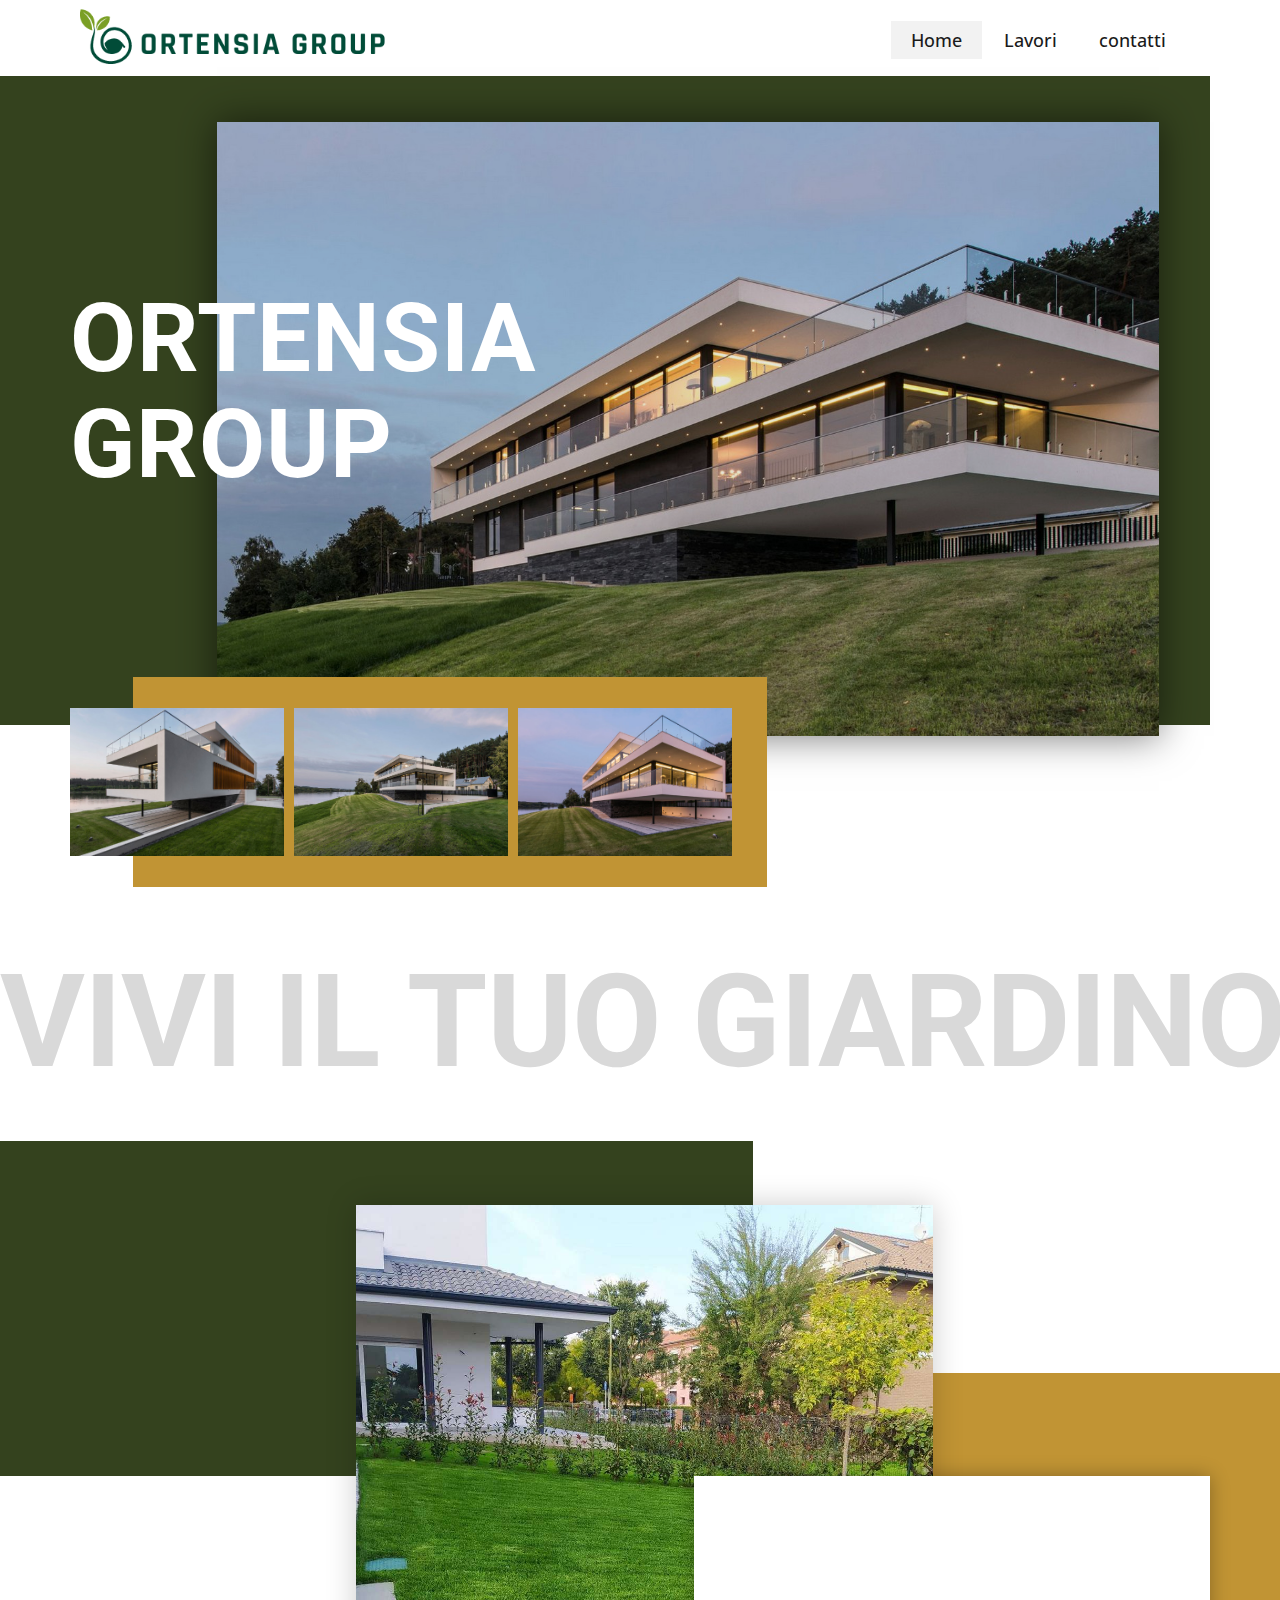
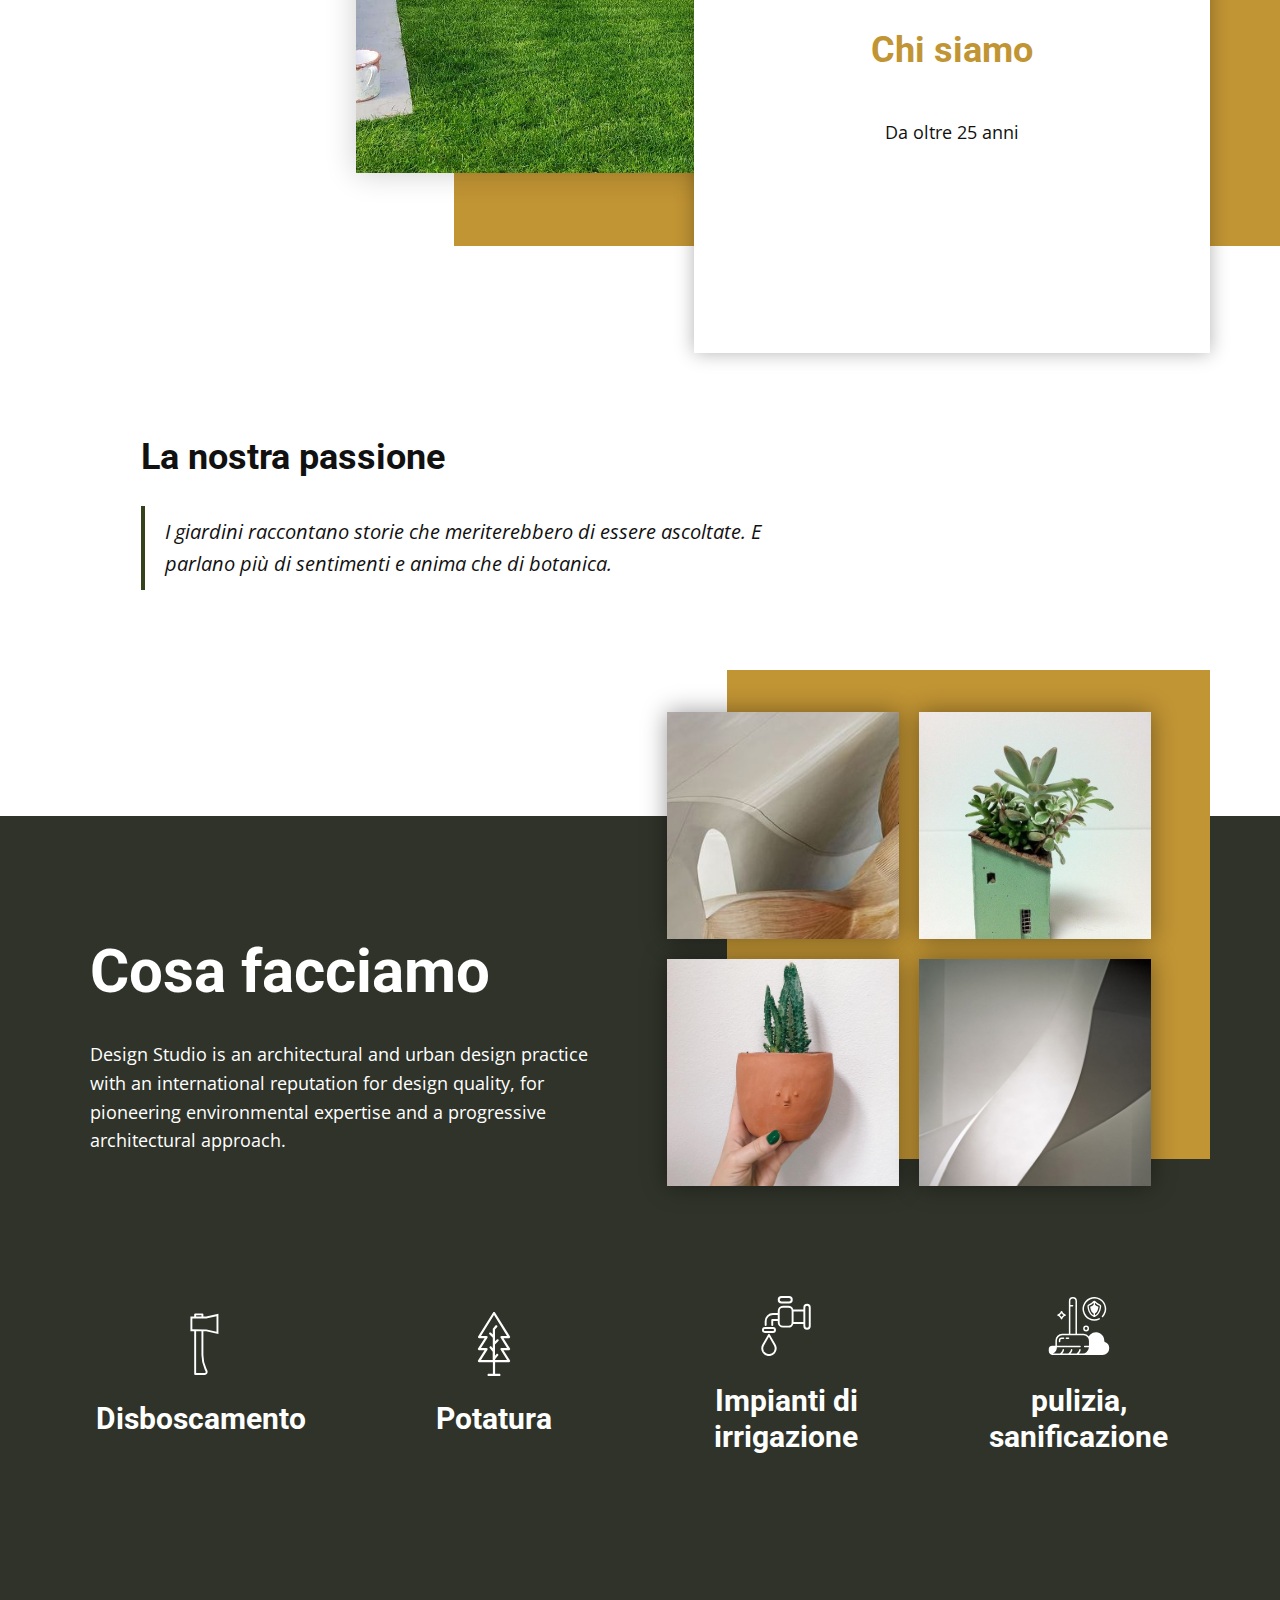
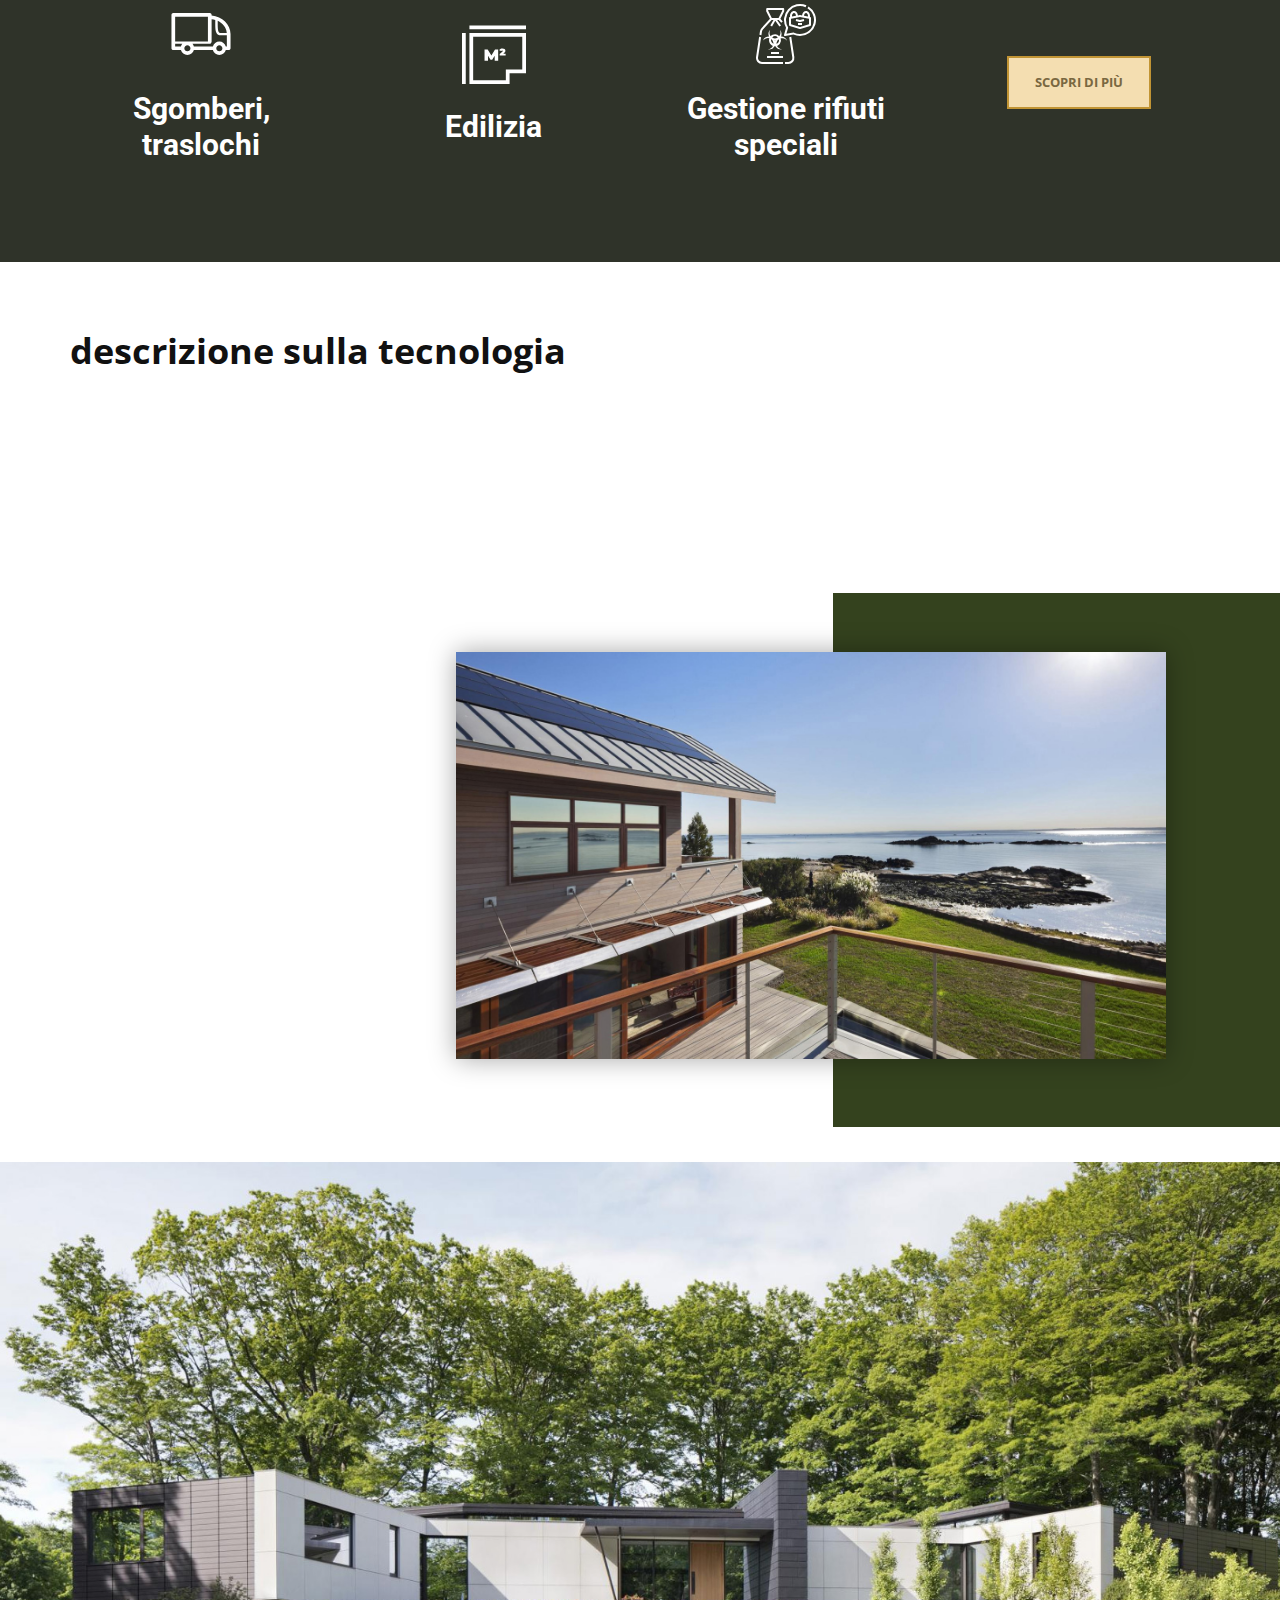
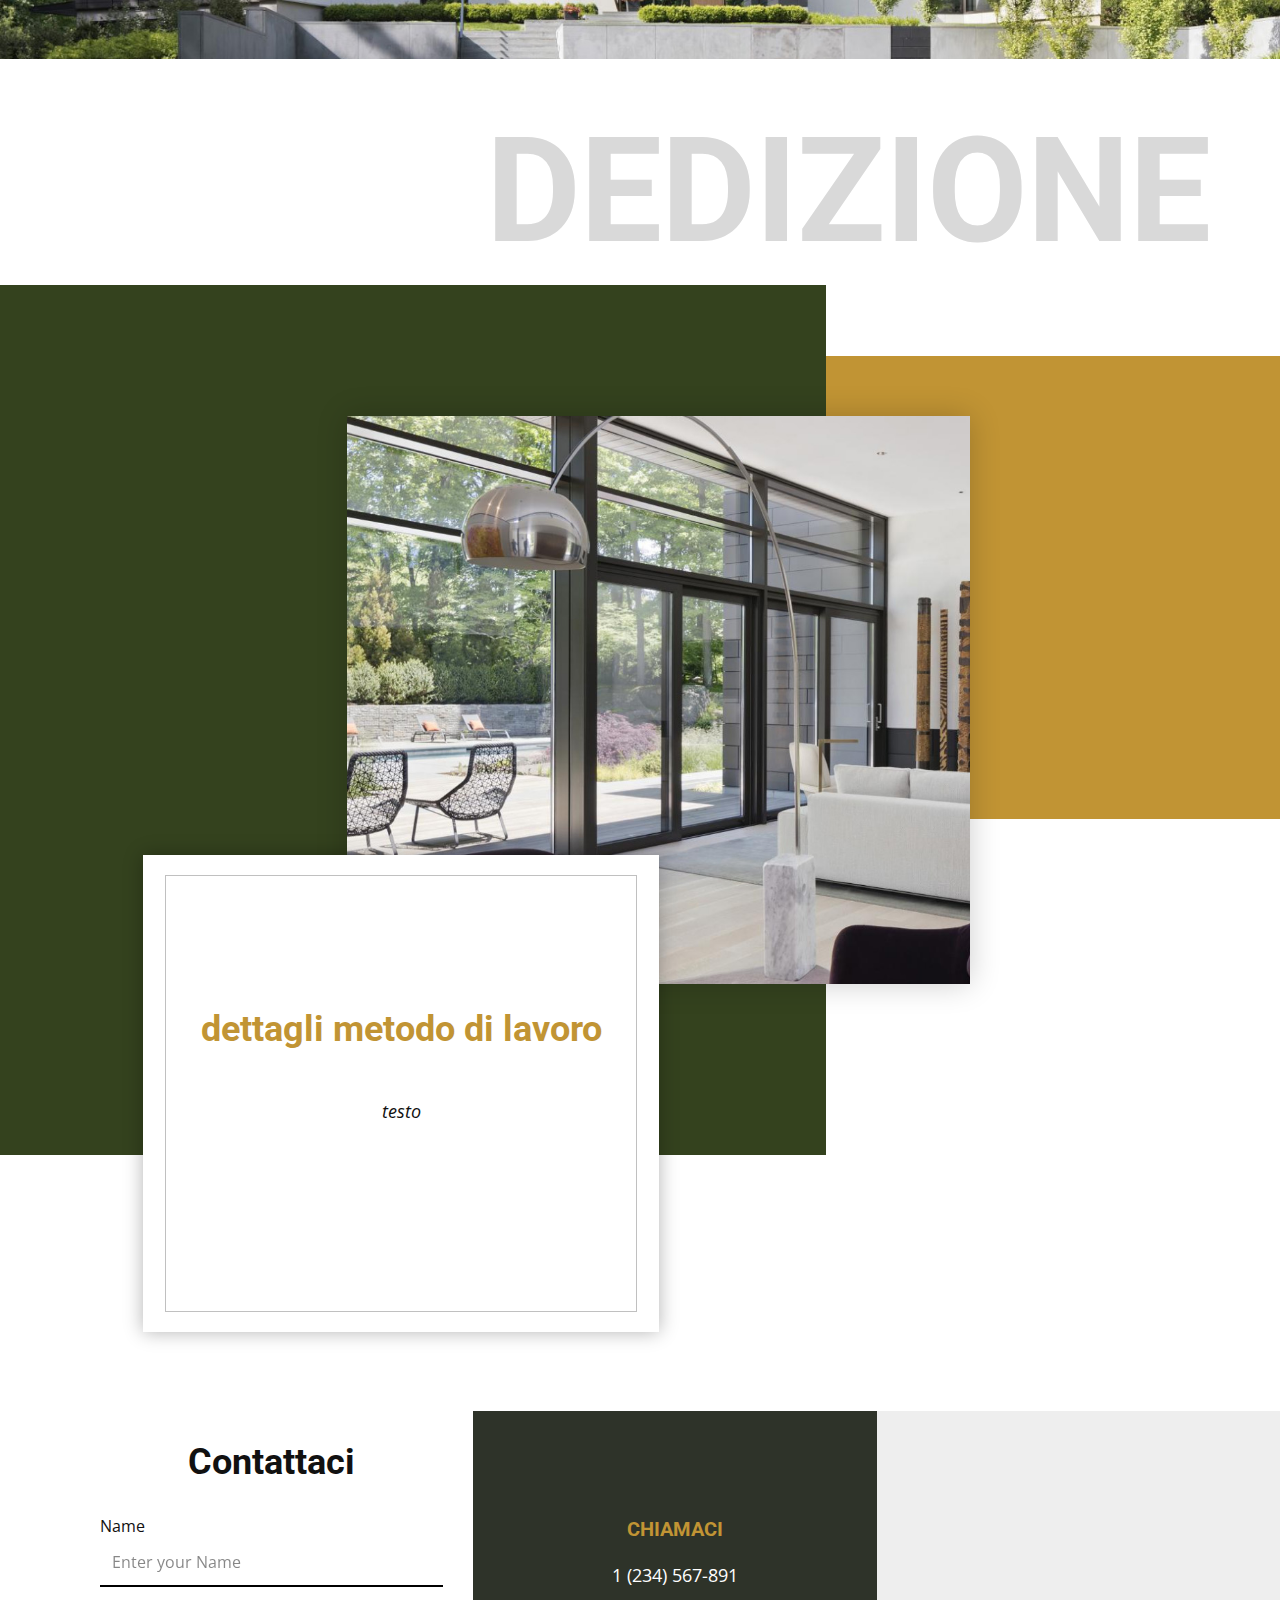
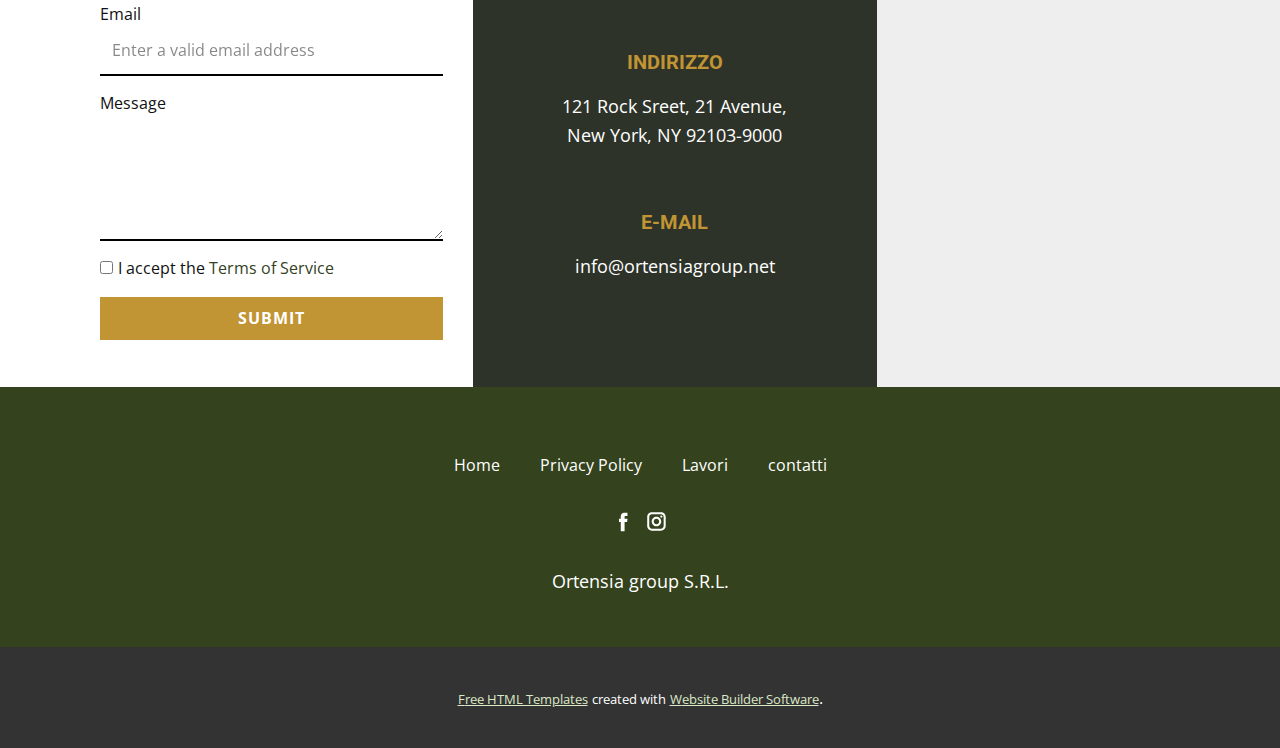
==== index.html @ 45ccf009 "test" ====
<!DOCTYPE html>
<html style="font-size: 16px;">
  <head>
    <meta name="viewport" content="width=device-width, initial-scale=1.0">
    <meta charset="utf-8">
    <meta name="keywords" content="Real Estate Agency, Dream house, Amanda Martocchio Architecture, The design challenge, What We Do, Good Work, Greenwich Modern, What to learn more?">
    <meta name="description" content="">
    <meta name="page_type" content="np-template-header-footer-from-plugin">
    <title>Home</title>
    <link rel="stylesheet" href="nicepage.css" media="screen">
<link rel="stylesheet" href="Home.css" media="screen">
    <script class="u-script" type="text/javascript" src="jquery.js" defer=""></script>
    <script class="u-script" type="text/javascript" src="nicepage.js" defer=""></script>
    <meta name="generator" content="Nicepage 4.0.3, nicepage.com">
    <link id="u-theme-google-font" rel="stylesheet" href="https://fonts.googleapis.com/css?family=Roboto:100,100i,300,300i,400,400i,500,500i,700,700i,900,900i|Open+Sans:300,300i,400,400i,600,600i,700,700i,800,800i">
    
    
    
    
    
    
    
    
    
    
    
    <script type="application/ld+json">{
		"@context": "http://schema.org",
		"@type": "Organization",
		"name": "",
		"sameAs": []
}</script>
    <meta name="theme-color" content="#34421e">
    <meta property="og:title" content="Home">
    <meta property="og:type" content="website">
  </head>
  <body data-home-page="Home.html" data-home-page-title="Home" class="u-body"><header class="u-clearfix u-header" id="sec-f9f5"><div class="u-align-left u-clearfix u-sheet u-sheet-1">
        <img class="u-image u-image-default u-image-1" src="images/Partecify1.png" alt="" data-image-width="424" data-image-height="87">
        <nav class="u-menu u-menu-dropdown u-offcanvas u-menu-1" data-responsive-from="MD">
          <div class="menu-collapse" style="font-size: 1.125rem; letter-spacing: 0px; font-weight: 500;">
            <a class="u-button-style u-custom-active-color u-custom-border u-custom-border-color u-custom-hover-color u-custom-left-right-menu-spacing u-custom-padding-bottom u-custom-text-active-color u-custom-text-color u-custom-text-hover-color u-custom-top-bottom-menu-spacing u-nav-link" href="#" style="font-size: calc(1em + 10px); padding: 5px 12px;">
              <svg class="u-svg-link" preserveAspectRatio="xMidYMin slice" viewBox="0 0 302 302" style="undefined"><use xmlns:xlink="http://www.w3.org/1999/xlink" xlink:href="#svg-a760"></use></svg>
              <svg xmlns="http://www.w3.org/2000/svg" xmlns:xlink="http://www.w3.org/1999/xlink" version="1.1" id="svg-a760" x="0px" y="0px" viewBox="0 0 302 302" style="enable-background:new 0 0 302 302;" xml:space="preserve" class="u-svg-content"><g><rect y="36" width="302" height="30"></rect><rect y="236" width="302" height="30"></rect><rect y="136" width="302" height="30"></rect>
</g><g></g><g></g><g></g><g></g><g></g><g></g><g></g><g></g><g></g><g></g><g></g><g></g><g></g><g></g><g></g></svg>
            </a>
          </div>
          <div class="u-custom-menu u-nav-container">
            <ul class="u-nav u-spacing-2 u-unstyled u-nav-1"><li class="u-nav-item"><a class="u-active-grey-5 u-button-style u-hover-grey-10 u-nav-link u-text-active-grey-90 u-text-grey-90 u-text-hover-grey-90" href="Home.html" style="padding: 10px 20px;">Home</a>
</li><li class="u-nav-item"><a class="u-active-grey-5 u-button-style u-hover-grey-10 u-nav-link u-text-active-grey-90 u-text-grey-90 u-text-hover-grey-90" href="Lavori.html" style="padding: 10px 20px;">Lavori</a>
</li><li class="u-nav-item"><a class="u-active-grey-5 u-button-style u-hover-grey-10 u-nav-link u-text-active-grey-90 u-text-grey-90 u-text-hover-grey-90" href="contatti.html" style="padding: 10px 20px;">contatti</a>
</li></ul>
          </div>
          <div class="u-custom-menu u-nav-container-collapse">
            <div class="u-black u-container-style u-inner-container-layout u-opacity u-opacity-95 u-sidenav">
              <div class="u-inner-container-layout u-sidenav-overflow">
                <div class="u-menu-close"></div>
                <ul class="u-align-center u-nav u-popupmenu-items u-unstyled u-nav-2"><li class="u-nav-item"><a class="u-button-style u-nav-link" href="Home.html" style="padding: 10px 20px;">Home</a>
</li><li class="u-nav-item"><a class="u-button-style u-nav-link" href="Lavori.html" style="padding: 10px 20px;">Lavori</a>
</li><li class="u-nav-item"><a class="u-button-style u-nav-link" href="contatti.html" style="padding: 10px 20px;">contatti</a>
</li></ul>
              </div>
            </div>
            <div class="u-black u-menu-overlay u-opacity u-opacity-70"></div>
          </div>
        </nav>
      </div></header> 
    <section class="u-clearfix u-section-1" id="sec-baf5">
      <div class="u-palette-1-base u-shape u-shape-rectangle u-shape-1"></div>
      <img src="images/01.jpg" alt="" class="u-image u-image-default u-image-1">
      <div class="u-container-style u-group u-group-1">
        <div class="u-container-layout u-valign-middle u-container-layout-1">
          <h1 class="u-text u-text-body-alt-color u-title u-text-1">Ortensia Group</h1>
        </div>
      </div>
      <div class="u-palette-3-base u-shape u-shape-rectangle u-shape-2"></div>
      <div class="u-clearfix u-gutter-10 u-layout-wrap u-layout-wrap-1">
        <div class="u-layout">
          <div class="u-layout-row">
            <div class="u-border-no-bottom u-border-no-left u-border-no-right u-border-no-top u-container-style u-image u-layout-cell u-left-cell u-size-20 u-image-2">
              <div class="u-container-layout"></div>
            </div>
            <div class="u-border-no-bottom u-border-no-left u-border-no-right u-border-no-top u-container-style u-image u-layout-cell u-size-20 u-image-3">
              <div class="u-container-layout"></div>
            </div>
            <div class="u-border-no-bottom u-border-no-left u-border-no-right u-border-no-top u-container-style u-image u-layout-cell u-right-cell u-size-20 u-image-4">
              <div class="u-container-layout"></div>
            </div>
          </div>
        </div>
      </div>
    </section>
    <section class="u-clearfix u-section-2" id="carousel_45c2">
      <div class="u-container-style u-group u-group-1">
        <div class="u-container-layout u-valign-bottom-lg u-valign-middle-md u-valign-middle-sm u-valign-middle-xs u-container-layout-1">
          <h2 class="u-text u-text-grey-15 u-text-1">vivi Il tuo giardino</h2>
        </div>
      </div>
      <div class="u-palette-1-base u-shape u-shape-rectangle u-shape-1"></div>
      <div class="u-palette-3-base u-shape u-shape-rectangle u-shape-2"></div>
      <img src="images/giardinochisiamo.jpg" alt="" class="u-image u-image-default u-image-1" data-image-width="1993" data-image-height="1346">
      <div class="u-border-no-bottom u-border-no-left u-border-no-right u-border-no-top u-expanded-width-xs u-shape u-shape-rectangle u-white u-shape-3"></div>
      <div class="u-container-style u-group u-white u-group-2">
        <div class="u-container-layout u-container-layout-2">
          <h2 class="u-align-center u-text u-text-palette-3-base u-text-2">Chi siamo</h2>
          <p class="u-align-center u-text u-text-3">Da oltre 25 anni</p>
        </div>
      </div>
    </section>
    <section class="u-clearfix u-section-3" id="sec-af74">
      <div class="u-clearfix u-sheet u-sheet-1">
        <div class="u-align-center-xs u-align-left-lg u-align-left-md u-align-left-sm u-align-left-xl u-container-style u-group u-group-1">
          <div class="u-container-layout u-valign-middle-lg u-valign-middle-md u-valign-middle-sm u-valign-middle-xl u-container-layout-1">
            <h2 class="u-align-center-xs u-text u-text-1">La nostra passione&nbsp;</h2>
            <blockquote class="u-text u-text-2"> I giardini raccontano storie che meriterebbero di essere ascoltate. E parlano più di sentimenti e anima che di botanica.</blockquote>
          </div>
        </div>
      </div>
    </section>
    <section class="u-clearfix u-palette-1-dark-3 u-section-4" id="sec-0ca1">
      <div class="u-clearfix u-sheet u-sheet-1">
        <div class="u-palette-3-base u-shape u-shape-rectangle u-shape-1"></div>
        <div class="u-container-style u-expanded-width-sm u-group u-group-1">
          <div class="u-container-layout u-valign-middle-xl u-container-layout-1">
            <h2 class="u-text u-text-1">Cosa facciamo</h2>
            <p class="u-text u-text-2">Design Studio is an architectural and urban design practice with an international reputation for design quality, for pioneering environmental expertise and a progressive architectural approach.</p>
          </div>
        </div>
        <div class="u-clearfix u-gutter-0 u-layout-wrap u-layout-wrap-1">
          <div class="u-gutter-0 u-layout">
            <div class="u-layout-col">
              <div class="u-size-30">
                <div class="u-layout-row">
                  <div class="u-container-style u-layout-cell u-left-cell u-size-30 u-layout-cell-1">
                    <div class="u-container-layout">
                      <img class="u-expanded-width-sm u-expanded-width-xs u-image u-image-1" src="images/Untitled5.jpg">
                    </div>
                  </div>
                  <div class="u-container-style u-layout-cell u-right-cell u-size-30 u-layout-cell-2">
                    <div class="u-container-layout">
                      <img class="u-expanded-width-sm u-expanded-width-xs u-image u-image-2" src="images/33dee2efdaae64632514e4942754b400.jpg">
                    </div>
                  </div>
                </div>
              </div>
              <div class="u-size-30">
                <div class="u-layout-row">
                  <div class="u-container-style u-layout-cell u-left-cell u-size-30 u-layout-cell-3">
                    <div class="u-container-layout">
                      <img class="u-expanded-width-sm u-expanded-width-xs u-image u-image-3" src="images/d39717eb731b7ff9448aeffca445f15d.jpg">
                    </div>
                  </div>
                  <div class="u-container-style u-layout-cell u-right-cell u-size-30 u-layout-cell-4">
                    <div class="u-container-layout">
                      <img class="u-expanded-width-sm u-expanded-width-xs u-image u-image-4" src="images/8a209396-a5e6-d5fa-cdbb-6f3377184622.jpg">
                    </div>
                  </div>
                </div>
              </div>
            </div>
          </div>
        </div>
      </div>
    </section>
    <section class="u-clearfix u-palette-1-dark-3 u-section-5" id="sec-f016">
      <div class="u-clearfix u-sheet u-sheet-1">
        <div class="u-clearfix u-expanded-width u-gutter-30 u-layout-wrap u-layout-wrap-1">
          <div class="u-gutter-0 u-layout">
            <div class="u-layout-row">
              <div class="u-align-center-lg u-align-center-md u-align-center-sm u-align-center-xl u-container-style u-layout-cell u-left-cell u-similar-fill u-size-15 u-size-30-md u-layout-cell-1">
                <div class="u-container-layout u-valign-middle"><span class="u-icon u-icon-1"><svg class="u-svg-link" preserveAspectRatio="xMidYMin slice" viewBox="0 0 100 100" style="undefined"><use xmlns:xlink="http://www.w3.org/1999/xlink" xlink:href="#svg-dd08"></use></svg><svg class="u-svg-content" viewBox="0 0 100 100" id="svg-dd08"><defs><style>.cls-1{fill:none;}</style>
</defs><g id="Calque_2"><path class="cls-1" d="M50.72,30.15H42.39V95.25H55.66a1.68,1.68,0,0,0,1.45-.8,1.7,1.7,0,0,0,.11-1.65L55.6,89.31a52.58,52.58,0,0,1-4.88-22Z"></path><rect class="cls-1" height="2" width="8.33" x="42.39" y="5.17"></rect><path d="M58.05,30.17l19.17,4.38V2.79L58.05,7.17H53.72V3.67a1.5,1.5,0,0,0-1.5-1.5H40.89a1.5,1.5,0,0,0-1.5,1.5v3.5H33.47v23h5.92V96.75a1.5,1.5,0,0,0,1.5,1.5H55.66a4.72,4.72,0,0,0,4.28-6.72L58.32,88a49.49,49.49,0,0,1-4.6-20.76V30.16Zm-15.66-25h8.33v2H42.39ZM55.6,89.31l1.62,3.49a1.7,1.7,0,0,1-.11,1.65,1.68,1.68,0,0,1-1.45.8H42.39V30.14h8.33V67.28A52.58,52.58,0,0,0,55.6,89.31ZM36.47,27.13v-17H58.22l16-3.62V30.79L58.56,27.2Z"></path>
</g></svg></span>
                  <h3 class="u-align-center-xs u-text u-text-1">Disboscamento</h3>
                </div>
              </div>
              <div class="u-align-center-lg u-align-center-md u-align-center-sm u-align-center-xl u-container-style u-layout-cell u-similar-fill u-size-15 u-size-30-md u-layout-cell-2">
                <div class="u-container-layout u-valign-middle"><span class="u-icon u-icon-2"><svg class="u-svg-link" preserveAspectRatio="xMidYMin slice" viewBox="0 0 64 64" style="undefined"><use xmlns:xlink="http://www.w3.org/1999/xlink" xlink:href="#svg-b683"></use></svg><svg class="u-svg-content" viewBox="0 0 64 64" id="svg-b683" style="enable-background:new 0 0 64 64;"><g id="Layer_6"><g><path d="M48,37.6c0.2-0.4,0.2-0.8,0-1.1l-6.5-10.3H47c0.4,0,0.8-0.2,1-0.6s0.2-0.8,0-1.1l-15-24c-0.4-0.6-1.5-0.6-1.9,0l-15,24    c-0.2,0.3-0.2,0.8,0,1.1s0.6,0.6,1,0.6h5.5L16,36.5c-0.2,0.3-0.2,0.8,0,1.1c0.2,0.4,0.6,0.6,1,0.6h5.5L16,48.5    c-0.2,0.3-0.2,0.8,0,1.1c0.2,0.4,0.6,0.6,1,0.6h13.9v11.6h-4.3c-0.6,0-1.1,0.5-1.1,1.1S26,64,26.6,64h10.8c0.6,0,1.1-0.5,1.1-1.1    s-0.5-1.1-1.1-1.1h-4.3V50.2H47c0.4,0,0.8-0.2,1-0.6c0.2-0.4,0.2-0.8,0-1.1l-6.5-10.3H47C47.4,38.2,47.8,37.9,48,37.6z M39.5,35.9    c-0.4,0-0.8,0.2-1,0.6c-0.2,0.4-0.2,0.8,0,1.1L45,48H33.1v-0.8l3-3.6c0.4-0.5,0.3-1.2-0.2-1.6c-0.5-0.4-1.2-0.3-1.6,0.2l-1.3,1.6    V32.5l3.4-3.4c0.4-0.4,0.4-1.1,0-1.6s-1.1-0.4-1.6,0l-1.8,1.8V17.6l2.2-2.6c0.4-0.5,0.3-1.2-0.2-1.6c-0.5-0.4-1.2-0.3-1.6,0.2    l-2.4,2.9c-0.1,0.1-0.2,0.2-0.2,0.4c0,0,0,0.1,0,0.1c0,0.1,0,0.1,0,0.2v5.3l-1.8-1.8c-0.4-0.4-1.1-0.4-1.6,0    c-0.4,0.4-0.4,1.1,0,1.6l3.4,3.4v10.6l-1.3-1.6c-0.4-0.5-1.1-0.5-1.6-0.2c-0.5,0.4-0.5,1.1-0.2,1.6l3,3.7V48H19l6.5-10.3    c0.2-0.3,0.2-0.8,0-1.1c-0.2-0.4-0.6-0.6-1-0.6H19l6.5-10.3c0.2-0.3,0.2-0.8,0-1.1c-0.2-0.4-0.6-0.6-1-0.6H19L32,3.1l13,20.8h-5.5    c-0.4,0-0.8,0.2-1,0.6c-0.2,0.4-0.2,0.8,0,1.1L45,35.9H39.5z"></path>
</g>
</g></svg></span>
                  <h3 class="u-align-center-xs u-text u-text-2">Potatura</h3>
                </div>
              </div>
              <div class="u-align-center-lg u-align-center-md u-align-center-sm u-align-center-xl u-container-style u-layout-cell u-similar-fill u-size-15 u-size-30-md u-layout-cell-3">
                <div class="u-container-layout u-valign-middle"><span class="u-icon u-icon-3"><svg class="u-svg-link" preserveAspectRatio="xMidYMin slice" viewBox="0 0 32 32" style="undefined"><use xmlns:xlink="http://www.w3.org/1999/xlink" xlink:href="#svg-8d62"></use></svg><svg class="u-svg-content" viewBox="0 0 32 32" id="svg-8d62"><path d="M4.2856,29.2708c.0263.0419.0547.0825.083.1211l.5508.6108c.0078.0073.0888.0776.0966.0845l.545.3794a3.7433,3.7433,0,0,0,.5107.2446l.1445.0527a.4691.4691,0,0,0,.0635.023c.0693.0229.1406.0444.2158.0649a3.7639,3.7639,0,0,0,.9746.127,3.9334,3.9334,0,0,0,.9952-.1289c.0683-.0191.14-.04.208-.0625l.0019-.001.0147-.0049-.001-.001c.0176-.0044.0342-.01.0478-.0146l.1407-.0528a3.7614,3.7614,0,0,0,.8457-.4609c.041-.0283.081-.0581.1074-.08.084-.0649.167-.1338.2471-.208l.43-.4687.0772-.1021c.0293-.04.0576-.0806.0752-.1094.0488-.0727.0947-.1469.14-.2231.002-.0044.0479-.0825.05-.0869A3.8357,3.8357,0,0,0,10.8,25.2224L7.8979,20.1946a.4863.4863,0,0,0-.8418,0L4.1518,25.2229a3.8281,3.8281,0,0,0-.5127,1.9136,3.9093,3.9093,0,0,0,.5078,1.9106Zm.708-3.5625,2.4834-4.3,2.4824,4.3a2.864,2.864,0,0,1,.3848,1.4292,2.9452,2.9452,0,0,1-.3848,1.4346c-.0332.0576-.0674.1133-.16.2481l.3926.2861-.456-.2012.3877.293-.5069-.15-.0937.1011-.1026.1c-.0595.0542-.1211.1059-.2636.2138a2.8074,2.8074,0,0,1-.6358.3467l-.1221.0449-.0175.0059-.1709.0522a2.8686,2.8686,0,0,1-1.459.0025L6.57,29.86l-.0244-.0068-.1191-.0459a2.9113,2.9113,0,0,1-.3613-.17l-.3418-.23-.52-.52-.4414.22.3457-.3525-.0683-.106-.4053.2681.33-.3951A2.8922,2.8922,0,0,1,4.61,27.1365,2.8563,2.8563,0,0,1,4.9936,25.7083Z"></path><path d="M5.8305,15.9988a.4851.4851,0,0,0,.4853-.4859V13.6223A3.1659,3.1659,0,0,1,9.4789,10.46h2.3965v2.0606H9.1235a.4847.4847,0,0,0-.4854.4853v2.5068a.4854.4854,0,1,0,.9707,0V13.4915h2.2666v.7207a2.589,2.589,0,0,0,2.5859,2.5859h2.74a2.58,2.58,0,0,0,2.4521-1.8052h5.0284v1.0435a1.84,1.84,0,0,0,3.68,0V6.6882a1.84,1.84,0,0,0-3.68,0V7.7317H19.6537a2.58,2.58,0,0,0-2.4521-1.8052h-2.74a2.5887,2.5887,0,0,0-2.5859,2.586v.976H9.4789a4.1386,4.1386,0,0,0-4.1338,4.1338v1.8906A.4852.4852,0,0,0,5.8305,15.9988ZM25.6528,6.6882a.8691.8691,0,0,1,1.7382,0v9.3482a.8691.8691,0,0,1-1.7382,0V6.6882Zm-.9707,7.3335H19.7875V8.7029h4.8946ZM12.8461,8.5125a1.617,1.617,0,0,1,1.6152-1.6148h2.74a1.617,1.617,0,0,1,1.6152,1.6148v5.7a1.6166,1.6166,0,0,1-1.6152,1.6147h-2.74a1.6166,1.6166,0,0,1-1.6152-1.6147v-5.7Z"></path><path d="M5.4223,19.4436H9.5317a1.4683,1.4683,0,0,0,0-2.9365H5.4223a1.4683,1.4683,0,0,0,0,2.9365Zm0-1.9653H9.5317a.4971.4971,0,0,1,0,.9941H5.4223a.4971.4971,0,1,1,0-.9941Z"></path><path d="M13.7455,4.762h3.7578a1.8706,1.8706,0,0,0,0-3.7412H13.7455a1.8706,1.8706,0,0,0,0,3.7412Zm0-2.77h3.7578a.9.9,0,0,1,0,1.7993H13.7455a.9.9,0,0,1,0-1.7993Z"></path></svg></span>
                  <h3 class="u-align-center-xs u-text u-text-3">Impianti di irrigazione</h3>
                </div>
              </div>
              <div class="u-align-center u-container-style u-layout-cell u-right-cell u-similar-fill u-size-15 u-size-30-md u-layout-cell-4">
                <div class="u-container-layout u-valign-middle-lg u-valign-middle-md u-valign-middle-sm u-valign-middle-xl"><span class="u-icon u-icon-4"><svg class="u-svg-link" preserveAspectRatio="xMidYMin slice" viewBox="0 0 512 512" style="undefined"><use xmlns:xlink="http://www.w3.org/1999/xlink" xlink:href="#svg-dd3a"></use></svg><svg class="u-svg-content" viewBox="0 0 512 512" id="svg-dd3a"><g id="Cleaning_hygiene"><path d="M85.5624,174.9673c14.249,6.42,19.0005,11.1709,25.42,25.42a6,6,0,0,0,10.94,0c6.42-14.248,11.1714-19,25.4209-25.42a6,6,0,0,0,0-10.9414c-14.249-6.419-19.0005-11.1709-25.42-25.42a6,6,0,0,0-10.94,0c-6.42,14.249-11.1714,19.0009-25.42,25.42a6,6,0,0,0-.0005,10.9414Zm30.8906-20.875a44.2886,44.2886,0,0,0,15.4048,15.4043,44.3087,44.3087,0,0,0-15.4048,15.4043,44.3073,44.3073,0,0,0-15.4043-15.4043A44.2914,44.2914,0,0,0,116.453,154.0923Z"></path><path d="M463.1387,384.1265a7.9924,7.9924,0,0,1-5.12-7.59c0-.17,0-.33.01-.49a66.5655,66.5655,0,0,0,0-7.34c-1.82-33.59-29.58-60.96-63.2-62.32a65.4988,65.4988,0,0,0-48.45,18.35A66.1879,66.1879,0,0,0,335.09,339.032a54.7666,54.7666,0,0,0-42.4613-20.1155H239.77V56.5806a32.4087,32.4087,0,0,0-64.8174,0V318.9165H122.0986a54.88,54.88,0,0,0-54.88,54.88v40h-24.89a28.3742,28.3742,0,0,0-28.34,28.34v14.71a30.9217,30.9217,0,0,0,11.1479,23.7747c.0949.0791.1857.1621.2851.2353a30.8463,30.8463,0,0,0,19.557,6.97h61.267l.0218.0012.0153-.0012h66.53l.0217.0012.0154-.0012h66.53l.0217.0012.0154-.0012H443.6987a54.9971,54.9971,0,0,0,38.8-16.26,52.7053,52.7053,0,0,0,15.51-37.8A53.8292,53.8292,0,0,0,463.1387,384.1265ZM186.953,100.0317h17.5435a6,6,0,0,0,0-12H186.953V56.5806a20.4087,20.4087,0,0,1,40.8174,0V318.9165H186.953Zm67.9387,375.7947c13.5628-14.9172,14.6326-27.8508,14.678-28.5173a6.03,6.03,0,0,0-5.5727-6.4307,5.9647,5.9647,0,0,0-6.3936,5.541c-.0556.6009-1.55,14.5081-20.2673,29.407H188.3243c13.5629-14.9172,14.6326-27.8508,14.678-28.5173a6.03,6.03,0,0,0-5.5727-6.4307,5.9607,5.9607,0,0,0-6.3936,5.541c-.0556.6009-1.55,14.5081-20.2673,29.407h-49.012c13.5626-14.9172,14.6323-27.8508,14.6778-28.5173a6.03,6.03,0,0,0-5.5728-6.4307,5.9633,5.9633,0,0,0-6.3936,5.541c-.0556.6009-1.55,14.5081-20.2668,29.407H46.6685c17.1311-8.53,25.2-20.9043,28.9911-30.8044a58.5283,58.5283,0,0,0,3.786-19.2256H264.1987a6,6,0,0,0,0-12H79.2187v-40a42.88,42.88,0,0,1,42.88-42.88h58.835l.0193.001H233.77l.0193-.001h58.8391a42.88,42.88,0,0,1,42.88,42.88v40h-34.27a6,6,0,0,0,0,12h33.5772c-.1313,3.58-.3772,6.07-.3772,6.07a58.1924,58.1924,0,0,1-19.1,33.48,41.4239,41.4239,0,0,1-27.73,10.48Z"></path><path d="M132.5136,348.0591H117.6293A23.2629,23.2629,0,0,0,94.393,371.2964v8.7851a6,6,0,0,0,12,0v-8.7851a11.25,11.25,0,0,1,11.2363-11.2373h14.8843a6,6,0,0,0,0-12Z"></path><path d="M172.0189,348.0591H154.9423a6,6,0,0,0,0,12h17.0766a6,6,0,0,0,0-12Z"></path><path d="M289.2391,275.4673A23.5574,23.5574,0,1,0,312.7968,251.91,23.5846,23.5846,0,0,0,289.2391,275.4673Zm35.1148,0A11.5574,11.5574,0,1,1,312.7968,263.91,11.57,11.57,0,0,1,324.3539,275.4673Z"></path><path d="M378.829,213.9165a94.0012,94.0012,0,0,0,41.103-9.3437,6,6,0,0,0-5.2051-10.8125,82.0957,82.0957,0,0,1-35.8979,8.1562A82.8708,82.8708,0,1,1,439.682,175.3a6,6,0,1,0,8.81,8.1484,94.8725,94.8725,0,1,0-69.6626,30.4678Z"></path><path d="M390.0585,60.3159a14.3105,14.3105,0,0,0-11.0008-5.8281,5.2452,5.2452,0,0,0-1.2133,0,14.3112,14.3112,0,0,0-11.0013,5.8281c-9.2558,12.48-25.5048,19.7237-34.3671,22.9307A14.5233,14.5233,0,0,0,322.97,98.1509c5.1543,59.1211,35.7422,78.0547,48.6538,83.45a17.5764,17.5764,0,0,0,13.6533,0c12.9121-5.3955,43.5-24.3291,48.6543-83.45a14.523,14.523,0,0,0-9.5063-14.9043C415.5634,80.04,399.3143,72.7954,390.0585,60.3159Zm-44.1773,45.5313c4.0262,31.5166,17.5876,45.1875,27.07,50.988v13.2683c-12.1923-6.1372-34.7582-23.99-39.023-72.9077A3.51,3.51,0,0,1,336.22,93.59c9.24-3.3442,25.6264-10.666,36.7315-23.372v14.249a5.5134,5.5134,0,0,0,.0655.8056c-7.8126,7.2-17.1606,11.9986-23.8194,14.8106A5.4985,5.4985,0,0,0,345.8812,105.8472Zm77.0923-8.6514c-4.2647,48.9158-26.83,66.77-39.0224,72.9072V156.8352c9.4823-5.8,23.0436-19.4714,27.0693-50.988a5.5,5.5,0,0,0-3.3159-5.7637c-6.6593-2.812-16.0073-7.61-23.819-14.8106a5.5134,5.5134,0,0,0,.0656-.8056V70.2188c11.105,12.7058,27.4913,20.0273,36.73,23.3715A3.51,3.51,0,0,1,422.9735,97.1958Z"></path>
</g></svg></span>
                  <h3 class="u-text u-text-4">pulizia, sanificazione</h3>
                </div>
              </div>
            </div>
          </div>
        </div>
      </div>
    </section>
    <section class="u-clearfix u-palette-1-dark-3 u-section-6" id="carousel_c080">
      <div class="u-clearfix u-sheet u-sheet-1">
        <div class="u-clearfix u-expanded-width u-gutter-30 u-layout-wrap u-layout-wrap-1">
          <div class="u-gutter-0 u-layout">
            <div class="u-layout-row">
              <div class="u-align-center-lg u-align-center-md u-align-center-sm u-align-center-xl u-container-style u-layout-cell u-left-cell u-similar-fill u-size-15 u-size-30-md u-layout-cell-1">
                <div class="u-container-layout u-valign-middle"><span class="u-icon u-icon-1"><svg class="u-svg-link" preserveAspectRatio="xMidYMin slice" viewBox="0 0 26 26" style="undefined"><use xmlns:xlink="http://www.w3.org/1999/xlink" xlink:href="#svg-7f50"></use></svg><svg class="u-svg-content" viewBox="0 0 26 26" id="svg-7f50"><path d="M17.3105469,5.4951172V5.2109375c0-0.4140625-0.3359375-0.75-0.75-0.75H1.7490234  c-0.4140625,0-0.75,0.3359375-0.75,0.75v13.578125c0,0.4140625,0.3359375,0.75,0.75,0.75h3.0946045  c0.3288574,1.1506348,1.3780518,2,2.6329346,2s2.3040771-0.8493652,2.6329346-2h6.4510498h1.2567139  c0.3288574,1.1506348,1.3780518,2,2.6329346,2s2.3040771-0.8493652,2.6329346-2h0.9940186  c0.0308228,0,0.0570679-0.0139771,0.0869141-0.0175781c0.0298462,0.0036011,0.0560913,0.0175781,0.0869141,0.0175781  c0.4140625,0,0.75-0.3359375,0.75-0.75v-5.7397461C25.0009766,9.0928345,21.6141357,5.8380127,17.3105469,5.4951172z   M23.4721069,12.5493164h-2.8168335c-0.71875-0.1967773-0.8642578-1.4838867-0.8642578-3.4882813V7.6651001  C21.835083,8.6127319,23.2741699,10.4281616,23.4721069,12.5493164z M18.7910156,7.2894287v1.7716064  c0,2.1738281,0.1298828,4.1518555,1.7041016,4.4780273c0.0332031,0.0068359,0.0673828,0.0102539,0.1015625,0.0102539h2.9042969  v4.4897461h-0.4178467c-0.3288574-1.1506348-1.3780518-2-2.6329346-2s-2.3040771,0.8493652-2.6329346,2h-1.2567139h-6.4510498  C9.99823,17.6497803,9.8059692,17.2982788,9.5479736,17h7.0125732c0.201355,0,0.3722534-0.1203003,0.4515381-0.291626  c0.177063-0.1372681,0.2984619-0.3421631,0.2984619-0.583374V6.9979858  C17.8234863,7.0465698,18.3175659,7.1478882,18.7910156,7.2894287z M15.8105469,16H2.4990234V5.9609375h13.3115234V16z   M2.4990234,17h2.9061279c-0.2579956,0.2982788-0.4502563,0.6497803-0.5615234,1.0390625H2.4990234V17z M7.4765625,20.0390625  c-0.6894531,0-1.25-0.5605469-1.25-1.25s0.5605469-1.25,1.25-1.25c0.6885986,0,1.2481689,0.5593262,1.2495117,1.2475586  c0,0.0008545-0.0004883,0.0015869-0.0004883,0.0024414s0.0004883,0.0015869,0.0004883,0.0024414  C8.7247314,19.4797363,8.1651611,20.0390625,7.4765625,20.0390625z M20.4501953,20.0390625c-0.6894531,0-1.25-0.5605469-1.25-1.25  s0.5605469-1.25,1.25-1.25s1.25,0.5605469,1.25,1.25S21.1396484,20.0390625,20.4501953,20.0390625z" fill="currentColor"></path></svg></span>
                  <h3 class="u-align-center-xs u-text u-text-1">Sgomberi, traslochi</h3>
                </div>
              </div>
              <div class="u-align-center-lg u-align-center-md u-align-center-sm u-align-center-xl u-container-style u-layout-cell u-similar-fill u-size-15 u-size-30-md u-layout-cell-2">
                <div class="u-container-layout u-valign-middle"><span class="u-icon u-icon-2"><svg class="u-svg-link" preserveAspectRatio="xMidYMin slice" viewBox="0 -22 512 512" style="undefined"><use xmlns:xlink="http://www.w3.org/1999/xlink" xlink:href="#svg-0330"></use></svg><svg xmlns="http://www.w3.org/2000/svg" viewBox="0 -22 512 512" id="svg-0330" class="u-svg-content"><path d="m59.332031 467h321.335938v-85.332031h131.332031v-321.714844h-452.667969zm30-377.046875h392.667969v261.714844h-131.332031v85.332031h-261.335938zm0 0"></path><path d="m59.332031 0h452.667969v30h-452.667969zm0 0"></path><path d="m0 59.953125h30v407.046875h-30zm0 0"></path><path d="m264.054688 191.496094-28.863282 48.492187-29.640625-48.492187h-25.222656v91.003906h27.953125v-40.042969l19.761719 31.851563h13.519531l19.761719-33.28125.257812 41.472656h27.953125l-.261718-91.003906zm0 0"></path><path d="m336.980469 219.058594c8.449219-7.410156 10.398437-11.960938 10.398437-17.160156 0-10.53125-9.617187-17.160157-23.917968-17.160157-13.390626 0-21.84375 5.457031-25.613282 12.867188l15.082032 7.152343c1.6875-3.121093 4.679687-4.941406 8.710937-4.941406 3.640625 0 5.199219 1.5625 5.199219 3.640625 0 1.691407-.78125 3.769531-4.679688 7.019531l-20.671875 17.683594v11.828125h47.582031v-14.816406h-19.242187zm0 0"></path></svg></span>
                  <h3 class="u-align-center-xs u-text u-text-2">Edilizia</h3>
                </div>
              </div>
              <div class="u-align-center-lg u-align-center-md u-align-center-sm u-align-center-xl u-container-style u-layout-cell u-similar-fill u-size-15 u-size-30-md u-layout-cell-3">
                <div class="u-container-layout u-valign-middle"><span class="u-icon u-icon-3"><svg class="u-svg-link" preserveAspectRatio="xMidYMin slice" viewBox="0 0 512 512" style="undefined"><use xmlns:xlink="http://www.w3.org/1999/xlink" xlink:href="#svg-293d"></use></svg><svg class="u-svg-content" viewBox="0 0 512 512" id="svg-293d"><g><path d="M63.589,237.161a31.9,31.9,0,0,1,7.961-16.732L141.03,144h14.675l-25.16,44.031,13.893,7.938,25.8-45.156,32.741,45.837,13.02-9.3L185.037,144h12.915l20.128,22.141,11.84-10.763-18.822-20.7,29.548-59.1A7.994,7.994,0,0,0,241.491,72V56a8,8,0,0,0-8-8h-128a8,8,0,0,0-8,8V72a7.994,7.994,0,0,0,.845,3.578l29.548,59.1L59.71,209.667a47.839,47.839,0,0,0-11.941,25.1L43.521,262.8l15.82,2.4ZM113.491,64h112v6.111L196.547,128H142.436L113.491,70.111Z"></path><path d="M39.745,468.864a31.972,31.972,0,0,1-7.375-25.658L56.917,281.2,41.1,278.8,16.55,440.81A48,48,0,0,0,64.009,496H232V480H64.009A31.971,31.971,0,0,1,39.745,468.864Z"></path><path d="M297.886,278.8l-15.821,2.4,24.547,162.008A32,32,0,0,1,274.974,480H248v16h26.974a48,48,0,0,0,47.459-55.19Z"></path><rect height="16" width="64" x="136" y="400"></rect><rect height="16" width="128" x="104" y="432"></rect><path d="M264,309.438c-5.472-20.88-27.189-34.077-48.122-33.177,1.356-.058,3.513-11.4,3.772-12.969a48.639,48.639,0,0,0,.075-15.9A42.963,42.963,0,0,0,207.912,224a53.265,53.265,0,0,1,4.1,24.5,44.11,44.11,0,0,1-3.239,14.05c-.363.9-6,11.062-6.2,10.86a47.946,47.946,0,0,0-53.883-10.678c-5.968,2.633-10.125,7.014-15.356,10.478-11.774-12.86-11.5-34-5.245-49.209-1.356,3.3-5.439,6.456-7.226,9.833a45.174,45.174,0,0,0-4.408,12.581c-2.029,10.571.294,19.82,3.559,29.751-21.081,1.19-42.2,11.071-48.013,33.273.821-3.131,6.846-7.5,9.423-9.54a51.888,51.888,0,0,1,12.584-7.376,46.27,46.27,0,0,1,28.832-2.117A47.773,47.773,0,0,0,120,306.674c0,19.908,12.588,37.574,30.938,44.88-2.721,7.648-9.272,13.906-15.837,18.391-4.925,3.364-16.913,10.333-23.189,8.623a43.5,43.5,0,0,0,26.852-1.727,49.148,49.148,0,0,0,14.87-9.148c1.17-1.043,10.272-13.193,10.488-13.175q1.918.155,3.878.156c4.347,0,4,.139,6.261,3.725A43.194,43.194,0,0,0,180.6,366c11.244,11.043,27.984,16.795,43.484,12.571-5.9,1.608-17.613-5.087-22.439-8.252-6.634-4.351-13.644-11.025-16.51-18.577,8.352-5.1,15.968-8.88,21.914-17.185a47.955,47.955,0,0,0,6.108-44.149c-.312-.865,15.638-1.229,16.753-1.1C243.627,290.929,255.637,298.627,264,309.438ZM168,312.8a57.681,57.681,0,0,0-2.458-6.222q1.228.07,2.458.09l2.477-.131A57.757,57.757,0,0,0,168,312.8Zm22.58-28.782c-.872.56-1.73,1.146-2.6,1.714a42.642,42.642,0,0,1-42.56-1.714,31.947,31.947,0,0,1,45.16,0ZM136,306.674c0-4.273-.465-10.672,4.431-7.079,3.138,2.3,5.792,5.815,7.9,9.042a43.583,43.583,0,0,1,6.972,27.41A32.048,32.048,0,0,1,136,306.674Zm44.778,29.271c-1.258-7.639.609-15.553,4.019-22.406a46.182,46.182,0,0,1,6.223-9.429c.489-.572,7.539-6.94,7.549-6.91A31.9,31.9,0,0,1,200,306.674C200,318.73,192.447,331.69,180.778,335.945Z"></path><path d="M436.272,35.709l-8.544,13.528A112.026,112.026,0,0,1,320.046,245.246a8,8,0,0,0-4.755-.663l-56.012,9.41,13.5-45.952a8,8,0,0,0-.821-6.381A112.049,112.049,0,0,1,412.8,41.316L419.2,26.654A128.042,128.042,0,0,0,256.461,206.835l-16.137,54.91a8,8,0,0,0,9,10.145L315.5,260.772A126.847,126.847,0,0,0,368,272,128.012,128.012,0,0,0,436.272,35.709Z"></path><path d="M416,72c-16.315,0-29.817,15.341-31.76,35.089l-14.671-2.934a8.006,8.006,0,0,0-3.138,0l-14.671,2.934C349.817,87.341,336.315,72,320,72c-17.645,0-32,17.944-32,40a50.449,50.449,0,0,0,.6,7.722l-2.164.433A8,8,0,0,0,280,128v56a8,8,0,0,0,5.7,7.663l80,24a8.01,8.01,0,0,0,4.6,0l80-24A8,8,0,0,0,456,184V128a8,8,0,0,0-6.431-7.845l-2.164-.433A50.449,50.449,0,0,0,448,112C448,89.944,433.645,72,416,72Zm0,16c8.673,0,16,10.991,16,24a34.738,34.738,0,0,1-.3,4.581l-31.653-6.331C400.665,98.02,407.719,88,416,88ZM304,112c0-13.009,7.327-24,16-24,8.281,0,15.335,10.02,15.956,22.25L304.3,116.581A34.738,34.738,0,0,1,304,112Zm136,66.048-72,21.6-72-21.6V134.559l72-14.4,72,14.4Z"></path><path d="M337.94,136.239l-3.88,15.522,32,8a7.993,7.993,0,0,0,3.88,0l32-8-3.88-15.522L368,143.754Z"></path><rect height="16" width="32" x="352" y="168"></rect>
</g></svg></span>
                  <h3 class="u-align-center-xs u-text u-text-3">Gestione rifiuti speciali</h3>
                </div>
              </div>
              <div class="u-align-left u-container-style u-layout-cell u-right-cell u-similar-fill u-size-15 u-size-30-md u-layout-cell-4">
                <div class="u-container-layout">
                  <a href="#" class="u-align-center u-border-2 u-border-palette-3-dark-1 u-btn u-button-style u-hover-palette-3-light-1 u-palette-3-light-2 u-text-palette-3-dark-2 u-btn-1">scopri di più</a>
                </div>
              </div>
            </div>
          </div>
        </div>
      </div>
    </section>
    <section class="u-clearfix u-valign-middle-xs u-section-7" id="sec-3fc8">
      <div class="u-palette-1-base u-shape u-shape-rectangle u-shape-1"></div>
      <div class="u-align-center-xs u-container-style u-expanded-width-xs u-group u-group-1">
        <div class="u-container-layout u-valign-middle-xs u-container-layout-1">
          <p class="u-text u-text-1">descrizione sulla tecnologia</p>
        </div>
      </div>
      <img src="images/Untitled11.jpg" alt="" class="u-image u-image-default u-image-1">
      <div class="u-container-style u-expanded-width-xs u-group u-hidden-xs u-group-2">
        <div class="u-container-layout u-container-layout-2"></div>
      </div>
    </section>
    <section class="skrollable skrollable-between u-clearfix u-image u-section-8" id="sec-0849">
      <div class="u-clearfix u-sheet u-sheet-1"></div>
    </section>
    <section class="u-clearfix u-section-9" id="sec-f160">
      <div class="u-palette-3-base u-shape u-shape-rectangle u-shape-1"></div>
      <div class="u-palette-1-base u-shape u-shape-rectangle u-shape-2"></div>
      <div class="u-align-right u-container-style u-expanded-width-md u-expanded-width-sm u-expanded-width-xs u-group u-group-1">
        <div class="u-container-layout u-valign-middle u-container-layout-1">
          <h2 class="u-text u-text-grey-15 u-text-1">dedizione</h2>
        </div>
      </div>
      <img src="images/Untitled2.jpg" alt="" class="u-image u-image-default u-image-1">
      <div class="u-border-no-bottom u-border-no-left u-border-no-right u-border-no-top u-expanded-width-xs u-shape u-shape-rectangle u-white u-shape-3"></div>
      <div class="u-border-1 u-border-grey-25 u-container-style u-group u-white u-group-2">
        <div class="u-container-layout u-container-layout-2">
          <h2 class="u-align-center u-text u-text-palette-3-base u-text-2">dettagli metodo di lavoro</h2>
          <p class="u-align-center u-text u-text-3">testo</p>
        </div>
      </div>
    </section>
    <section class="u-align-center u-clearfix u-section-10" id="carousel_ff94">
      <div class="u-align-center-xs u-clearfix u-gutter-0 u-layout-wrap u-layout-wrap-1">
        <div class="u-gutter-0 u-layout">
          <div class="u-layout-row">
            <div class="u-align-center u-container-style u-layout-cell u-size-20 u-layout-cell-1">
              <div class="u-container-layout u-valign-bottom-xs u-valign-top-lg u-valign-top-md u-valign-top-sm u-valign-top-xl u-container-layout-1">
                <h6 class="u-text u-text-default u-text-1">Contattaci</h6>
                <div class="u-expanded-width-lg u-expanded-width-md u-expanded-width-sm u-expanded-width-xl u-form u-form-1">
                  <form action="#" method="POST" class="u-clearfix u-form-spacing-15 u-form-vertical u-inner-form" style="padding: 0;" source="custom" name="form">
                    <div class="u-form-group u-form-name">
                      <label for="name-daf4" class="u-label">Name</label>
                      <input type="text" placeholder="Enter your Name" id="name-daf4" name="name" class="u-border-2 u-border-black u-border-no-left u-border-no-right u-border-no-top u-input u-input-rectangle u-white" required="">
                    </div>
                    <div class="u-form-email u-form-group">
                      <label for="email-daf4" class="u-label">Email</label>
                      <input type="email" placeholder="Enter a valid email address" id="email-daf4" name="email" class="u-border-2 u-border-black u-border-no-left u-border-no-right u-border-no-top u-input u-input-rectangle u-white" required="">
                    </div>
                    <div class="u-form-group u-form-message">
                      <label for="message-daf4" class="u-label">Message</label>
                      <textarea placeholder="" rows="4" cols="50" id="message-daf4" name="message" class="u-border-2 u-border-black u-border-no-left u-border-no-right u-border-no-top u-input u-input-rectangle u-white" required=""></textarea>
                    </div>
                    <div class="u-form-agree u-form-group u-form-group-4">
                      <input type="checkbox" id="agree-f183" name="agree" class="u-agree-checkbox" required="">
                      <label for="agree-f183" class="u-label">I accept the <a href="#">Terms of Service</a>
                      </label>
                    </div>
                    <div class="u-align-left u-form-group u-form-submit">
                      <a href="#" class="u-active-palette-5-dark-2 u-border-none u-btn u-btn-submit u-button-style u-hover-palette-5-dark-2 u-palette-3-base u-btn-1">Submit</a>
                      <input type="submit" value="submit" class="u-form-control-hidden">
                    </div>
                    <div class="u-form-send-message u-form-send-success"> Thank you! Your message has been sent. </div>
                    <div class="u-form-send-error u-form-send-message"> Unable to send your message. Please fix errors then try again. </div>
                    <input type="hidden" value="" name="recaptchaResponse">
                  </form>
                </div>
              </div>
            </div>
            <div class="u-align-center u-container-style u-layout-cell u-palette-5-dark-3 u-size-20 u-layout-cell-2">
              <div class="u-container-layout u-valign-middle u-container-layout-2">
                <h6 class="u-text u-text-default u-text-palette-3-base u-text-2">Chiamaci</h6>
                <p class="u-text u-text-3">1 (234) 567-891<br>
                </p>
                <h6 class="u-text u-text-default u-text-palette-3-base u-text-4">Indirizzo</h6>
                <p class="u-text u-text-5">121 Rock Sreet, 21 Avenue,<br>New York, NY 92103-9000
                </p>
                <h6 class="u-text u-text-default u-text-palette-3-base u-text-6">e-mail</h6>
                <p class="u-text u-text-7">info@ortensiagroup.net</p>
              </div>
            </div>
            <div class="u-container-style u-layout-cell u-size-20 u-layout-cell-3">
              <div class="u-container-layout u-container-layout-3">
                <div class="u-expanded u-grey-light-2 u-map">
                  <div class="embed-responsive">
                    <iframe class="embed-responsive-item" src="//maps.google.com/maps?output=embed&amp;q=21%20Avenue%2C%20New%20York&amp;z=10&amp;t=m" data-map="[base64]"></iframe>
                  </div>
                </div>
              </div>
            </div>
          </div>
        </div>
      </div>
    </section>
    
    
    <footer class="u-clearfix u-footer u-palette-1-base" id="sec-1161"><div class="u-clearfix u-sheet u-sheet-1">
        <nav class="u-menu u-menu-dropdown u-offcanvas u-menu-1">
          <div class="menu-collapse">
            <a class="u-button-style u-nav-link" href="#">
              <svg><use xmlns:xlink="http://www.w3.org/1999/xlink" xlink:href="#menu-hamburger"></use></svg>
              <svg version="1.1" xmlns="http://www.w3.org/2000/svg" xmlns:xlink="http://www.w3.org/1999/xlink"><defs><symbol id="menu-hamburger" viewBox="0 0 16 16" style="width: 16px; height: 16px;"><rect y="1" width="16" height="2"></rect><rect y="7" width="16" height="2"></rect><rect y="13" width="16" height="2"></rect>
</symbol>
</defs></svg>
            </a>
          </div>
          <div class="u-nav-container">
            <ul class="u-nav u-unstyled"><li class="u-nav-item"><a class="u-button-style u-nav-link" href="Home.html">Home</a>
</li><li class="u-nav-item"><a class="u-button-style u-nav-link" href="Privacy-Policy.html">Privacy Policy</a>
</li><li class="u-nav-item"><a class="u-button-style u-nav-link" href="Lavori.html">Lavori</a>
</li><li class="u-nav-item"><a class="u-button-style u-nav-link" href="contatti.html">contatti</a>
</li></ul>
          </div>
          <div class="u-nav-container-collapse">
            <div class="u-black u-container-style u-inner-container-layout u-opacity u-opacity-95 u-sidenav">
              <div class="u-inner-container-layout u-sidenav-overflow">
                <div class="u-menu-close"></div>
                <ul class="u-align-center u-nav u-popupmenu-items u-unstyled u-nav-2"><li class="u-nav-item"><a class="u-button-style u-nav-link" href="Home.html">Home</a>
</li><li class="u-nav-item"><a class="u-button-style u-nav-link" href="Privacy-Policy.html">Privacy Policy</a>
</li><li class="u-nav-item"><a class="u-button-style u-nav-link" href="Lavori.html">Lavori</a>
</li><li class="u-nav-item"><a class="u-button-style u-nav-link" href="contatti.html">contatti</a>
</li></ul>
              </div>
            </div>
            <div class="u-black u-menu-overlay u-opacity u-opacity-70"></div>
          </div>
        </nav>
        <div class="u-align-left u-social-icons u-spacing-10 u-social-icons-1">
          <a class="u-social-url" target="_blank" href=""><span class="u-icon u-icon-circle u-social-facebook u-social-icon u-icon-1"><svg class="u-svg-link" preserveAspectRatio="xMidYMin slice" viewBox="0 0 112.2 112.2" style="width: 23px;"><use xmlns:xlink="http://www.w3.org/1999/xlink" xlink:href="#svg-7562"></use></svg><svg x="0px" y="0px" viewBox="0 0 112.2 112.2" enable-background="new 0 0 112.2 112.2" xml:space="preserve" id="svg-7562" class="u-svg-content"><path d="M75.5,28.8H65.4c-1.5,0-4,0.9-4,4.3v9.4h13.9l-1.5,15.8H61.4v45.1H42.8V58.3h-8.8V42.4h8.8V32.2 c0-7.4,3.4-18.8,18.8-18.8h13.8v15.4H75.5z"></path></svg></span>
          </a>
          <a class="u-social-url" target="_blank" href=""><span class="u-icon u-icon-circle u-social-icon u-social-instagram u-icon-2"><svg class="u-svg-link" preserveAspectRatio="xMidYMin slice" viewBox="0 0 112.2 112.2" style="width: 23px;"><use xmlns:xlink="http://www.w3.org/1999/xlink" xlink:href="#svg-985e"></use></svg><svg x="0px" y="0px" viewBox="0 0 112.2 112.2" enable-background="new 0 0 112.2 112.2" xml:space="preserve" id="svg-985e" class="u-svg-content"><path d="M55.9,32.9c-12.8,0-23.2,10.4-23.2,23.2s10.4,23.2,23.2,23.2s23.2-10.4,23.2-23.2S68.7,32.9,55.9,32.9z M55.9,69.4c-7.4,0-13.3-6-13.3-13.3c-0.1-7.4,6-13.3,13.3-13.3s13.3,6,13.3,13.3C69.3,63.5,63.3,69.4,55.9,69.4z"></path><path d="M79.7,26.8c-3,0-5.4,2.5-5.4,5.4s2.5,5.4,5.4,5.4c3,0,5.4-2.5,5.4-5.4S82.7,26.8,79.7,26.8z"></path><path d="M78.2,11H33.5C21,11,10.8,21.3,10.8,33.7v44.7c0,12.6,10.2,22.8,22.7,22.8h44.7c12.6,0,22.7-10.2,22.7-22.7 V33.7C100.8,21.1,90.6,11,78.2,11z M91,78.4c0,7.1-5.8,12.8-12.8,12.8H33.5c-7.1,0-12.8-5.8-12.8-12.8V33.7 c0-7.1,5.8-12.8,12.8-12.8h44.7c7.1,0,12.8,5.8,12.8,12.8V78.4z"></path></svg></span>
          </a>
        </div>
        <p class="u-align-center u-text u-text-1">Ortensia group S.R.L.</p>
      </div></footer>
    <section class="u-backlink u-clearfix u-grey-80">
      <a class="u-link" href="https://nicepage.com/html-templates" target="_blank">
        <span>Free HTML Templates</span>
      </a>
      <p class="u-text">
        <span>created with</span>
      </p>
      <a class="u-link" href="" target="_blank">
        <span>Website Builder Software</span>
      </a>. 
    </section>
  </body>
</html>
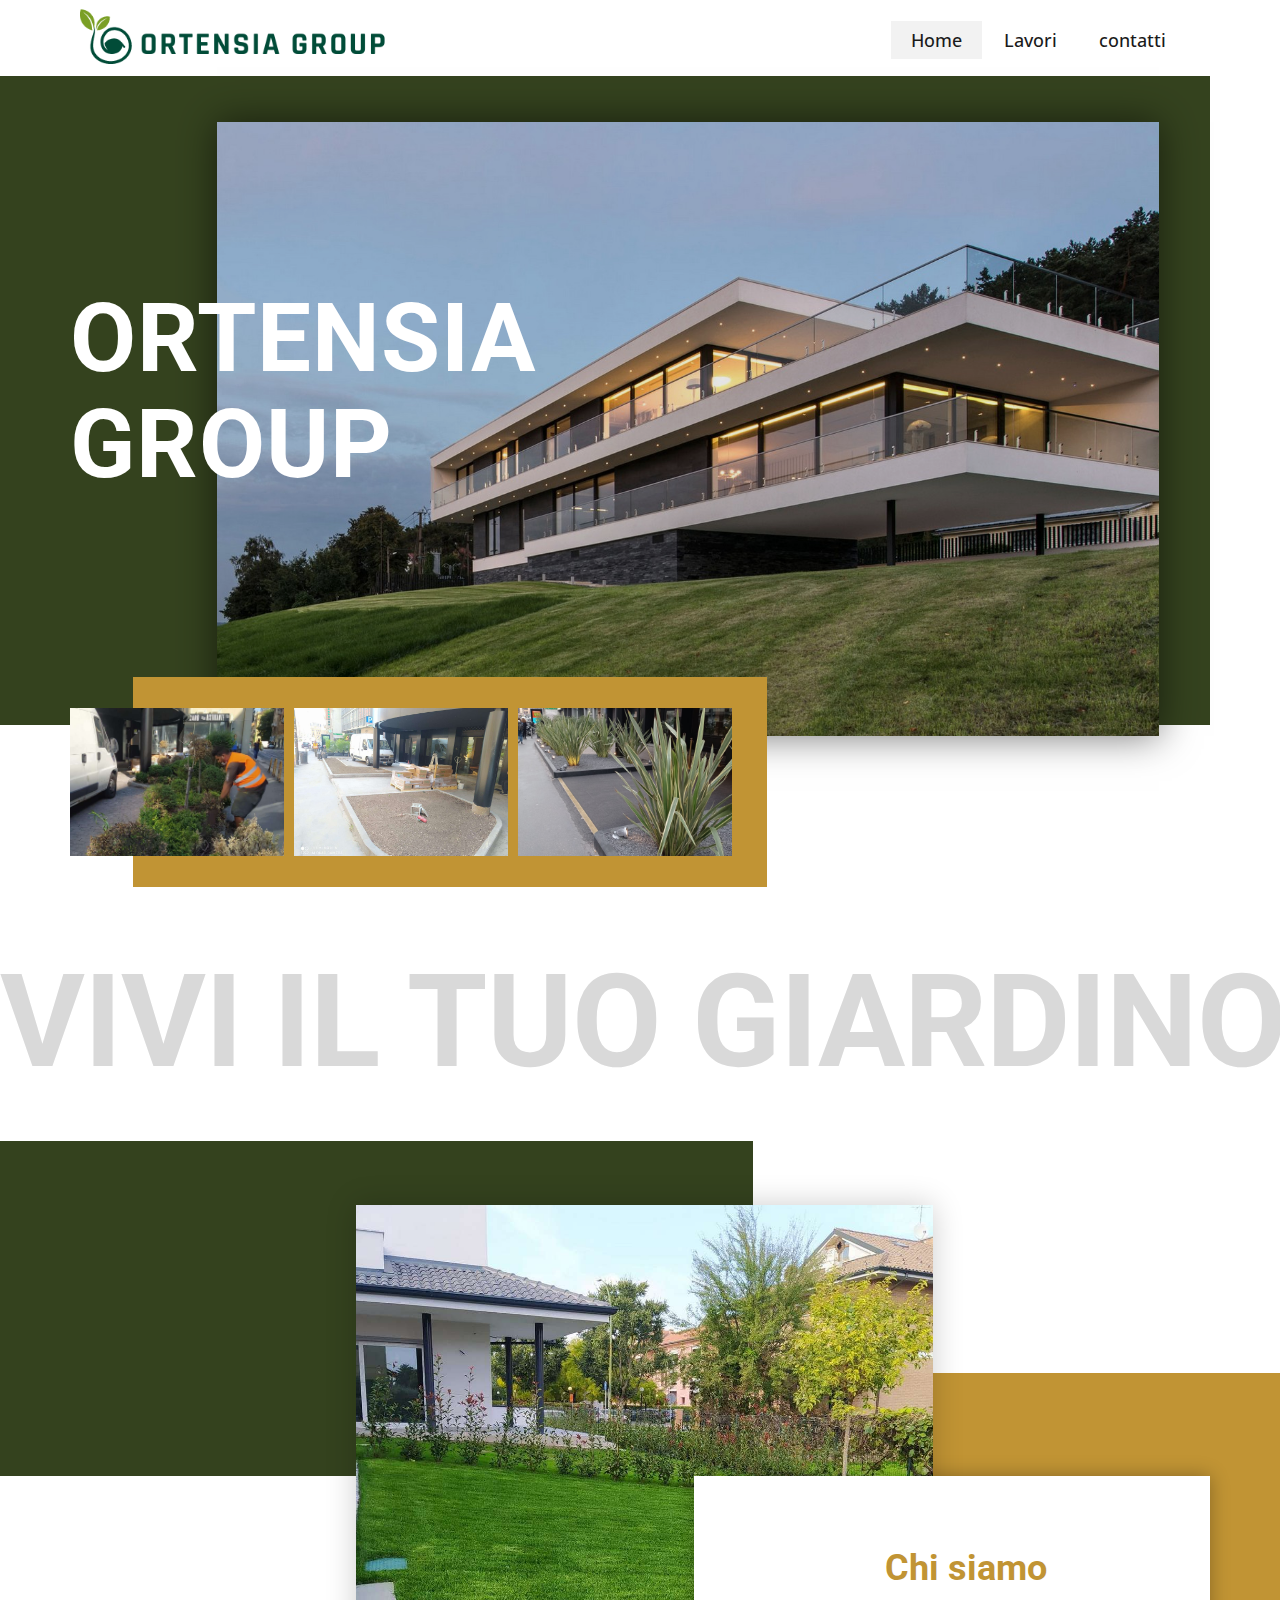
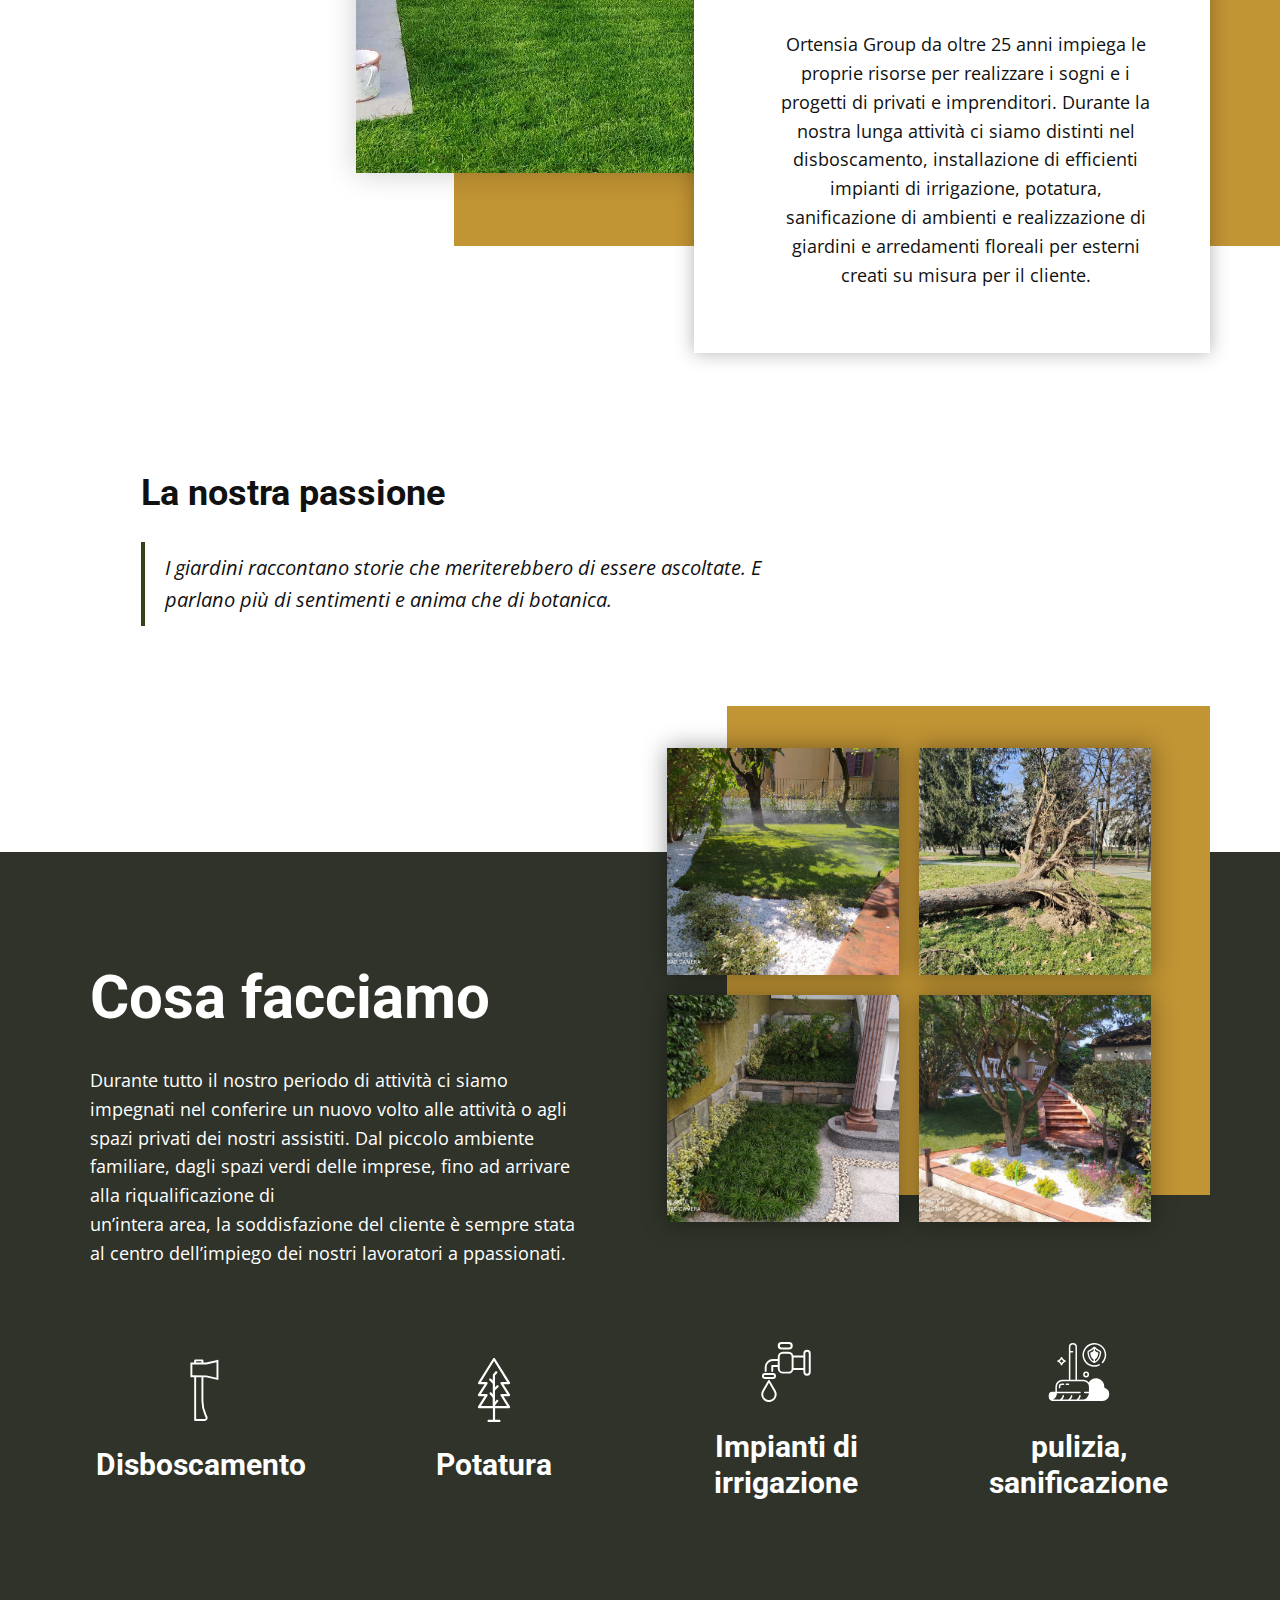
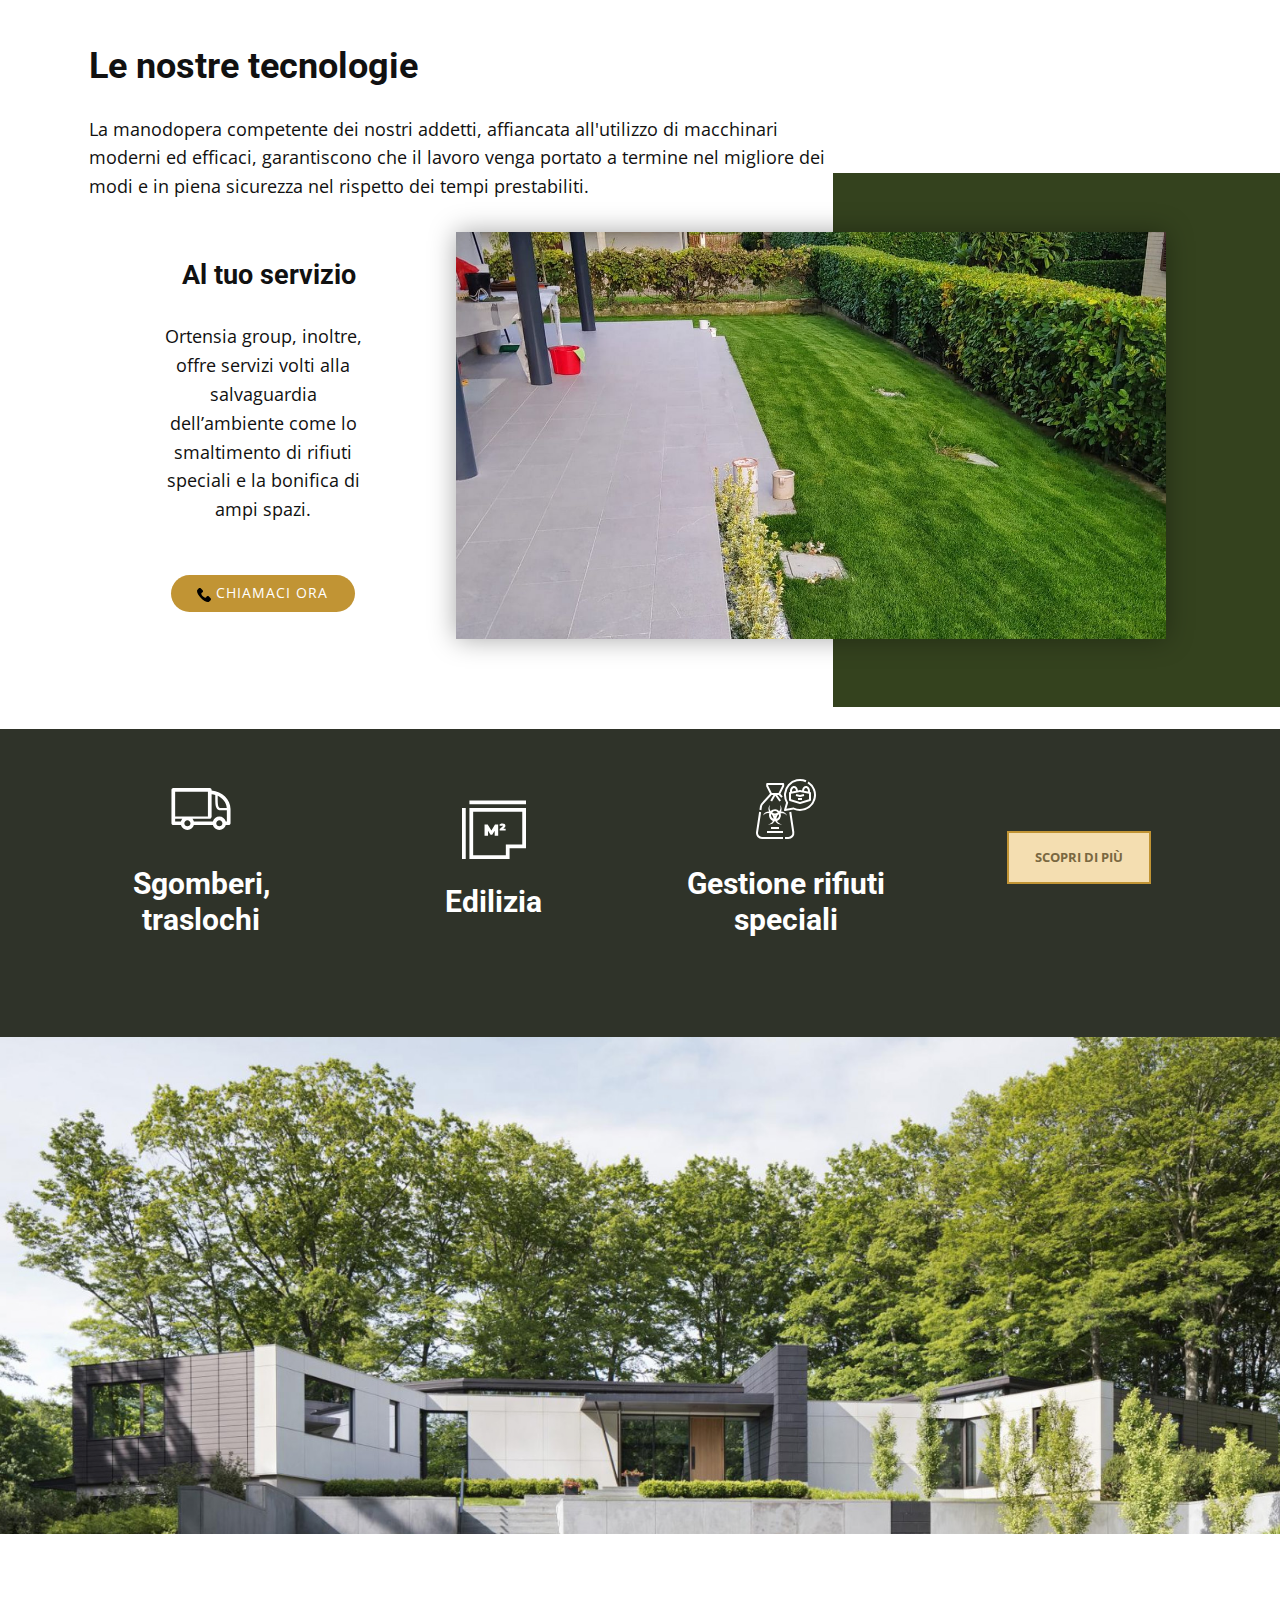
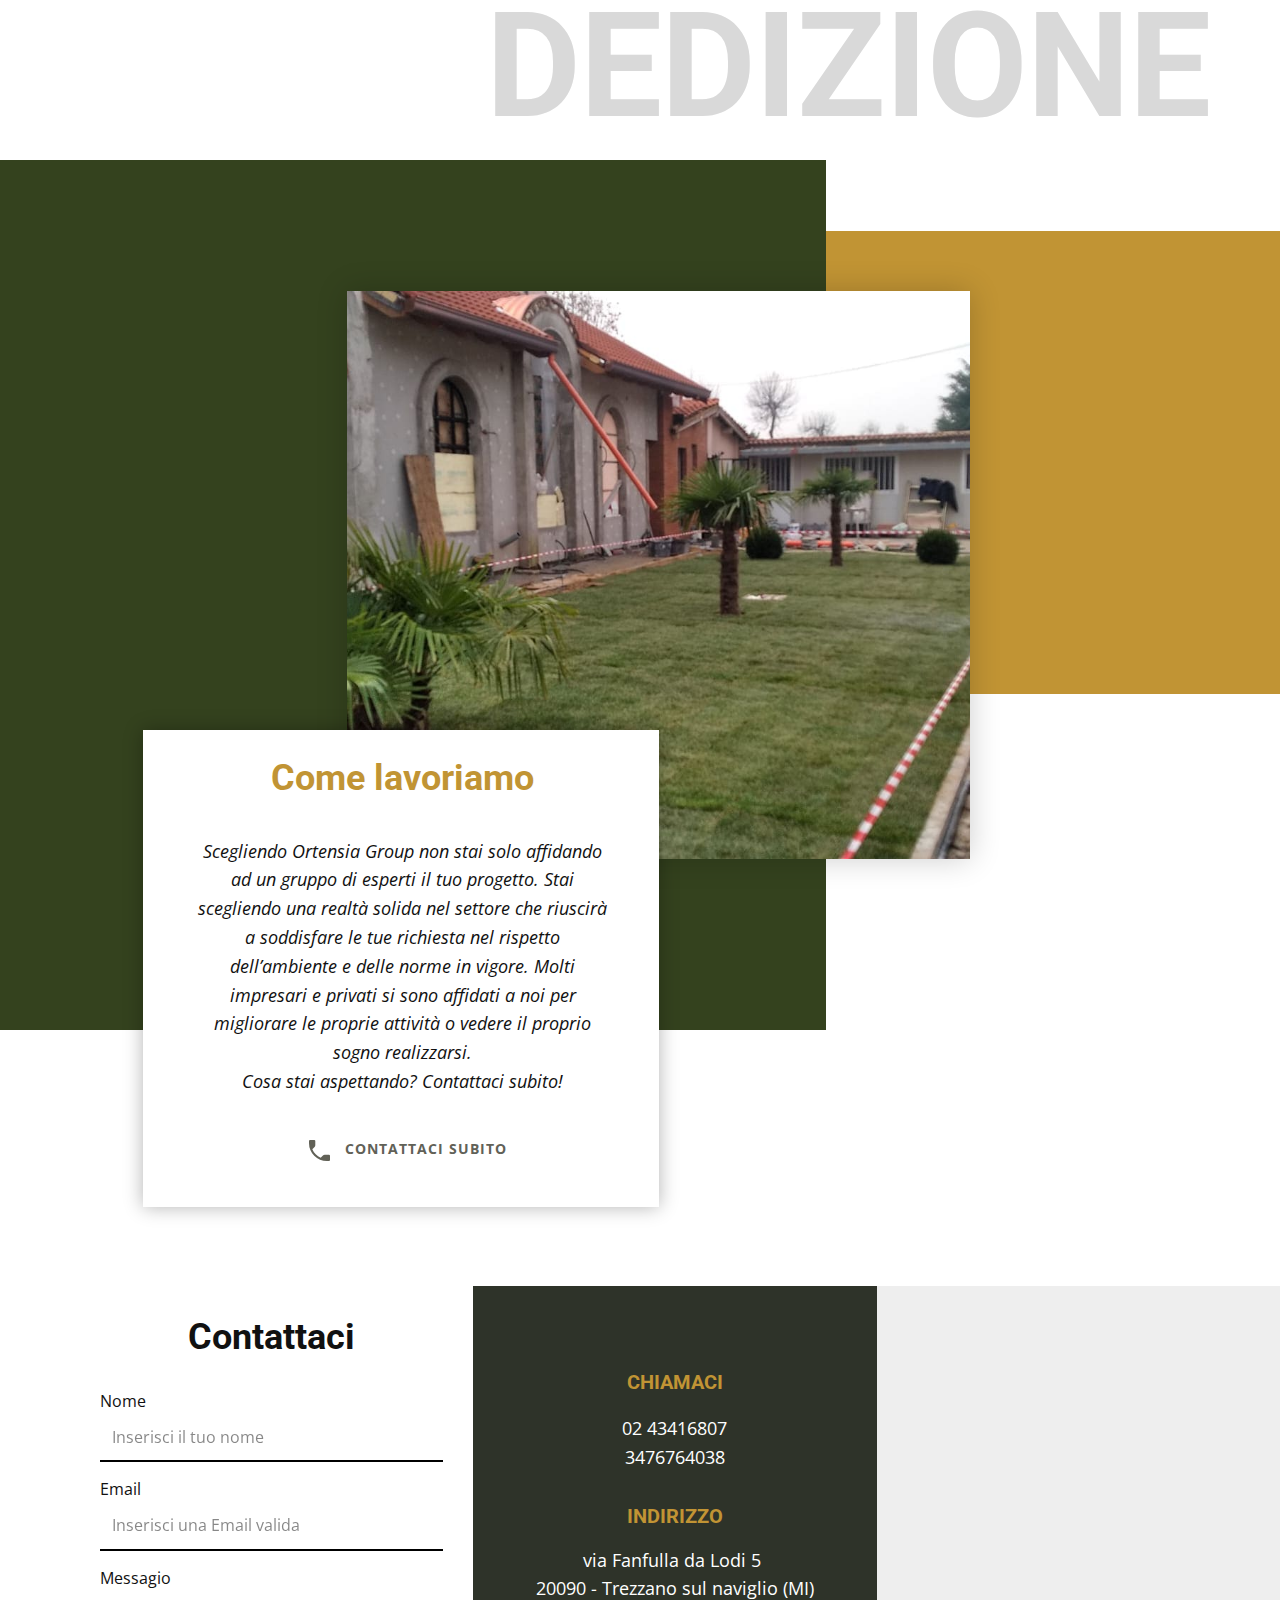
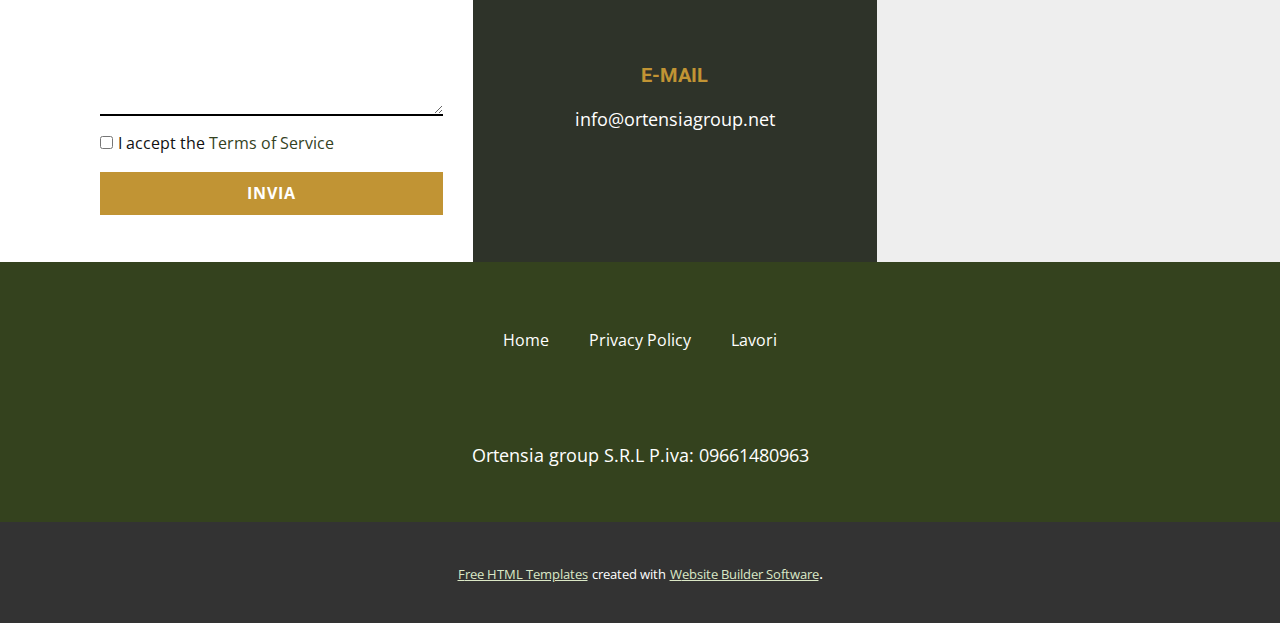
==== commit b1ca9ff6: "v1" ====
--- a/index.html
+++ b/index.html
@@ -7,12 +7,12 @@
     <meta name="description" content="">
     <meta name="page_type" content="np-template-header-footer-from-plugin">
     <title>Home</title>
-    <link rel="stylesheet" href="nicepage.css" media="screen">
+    <link rel="stylesheet" href="editor.css" media="screen">
 <link rel="stylesheet" href="Home.css" media="screen">
     <script class="u-script" type="text/javascript" src="jquery.js" defer=""></script>
-    <script class="u-script" type="text/javascript" src="nicepage.js" defer=""></script>
-    <meta name="generator" content="Nicepage 4.0.3, nicepage.com">
+    <script class="u-script" type="text/javascript" src="editor.js" defer=""></script>
     <link id="u-theme-google-font" rel="stylesheet" href="https://fonts.googleapis.com/css?family=Roboto:100,100i,300,300i,400,400i,500,500i,700,700i,900,900i|Open+Sans:300,300i,400,400i,600,600i,700,700i,800,800i">
+    
     
     
     
@@ -27,11 +27,11 @@
     <script type="application/ld+json">{
 		"@context": "http://schema.org",
 		"@type": "Organization",
-		"name": "",
-		"sameAs": []
+		"name": "Ortensia group"
 }</script>
     <meta name="theme-color" content="#34421e">
     <meta property="og:title" content="Home">
+    <meta property="og:description" content="">
     <meta property="og:type" content="website">
   </head>
   <body data-home-page="Home.html" data-home-page-title="Home" class="u-body"><header class="u-clearfix u-header" id="sec-f9f5"><div class="u-align-left u-clearfix u-sheet u-sheet-1">
@@ -47,7 +47,7 @@
           <div class="u-custom-menu u-nav-container">
             <ul class="u-nav u-spacing-2 u-unstyled u-nav-1"><li class="u-nav-item"><a class="u-active-grey-5 u-button-style u-hover-grey-10 u-nav-link u-text-active-grey-90 u-text-grey-90 u-text-hover-grey-90" href="Home.html" style="padding: 10px 20px;">Home</a>
 </li><li class="u-nav-item"><a class="u-active-grey-5 u-button-style u-hover-grey-10 u-nav-link u-text-active-grey-90 u-text-grey-90 u-text-hover-grey-90" href="Lavori.html" style="padding: 10px 20px;">Lavori</a>
-</li><li class="u-nav-item"><a class="u-active-grey-5 u-button-style u-hover-grey-10 u-nav-link u-text-active-grey-90 u-text-grey-90 u-text-hover-grey-90" href="contatti.html" style="padding: 10px 20px;">contatti</a>
+</li><li class="u-nav-item"><a class="u-active-grey-5 u-button-style u-hover-grey-10 u-nav-link u-text-active-grey-90 u-text-grey-90 u-text-hover-grey-90" href="Home.html#carousel_ff94" data-page-id="2504214707" style="padding: 10px 20px;">contatti</a>
 </li></ul>
           </div>
           <div class="u-custom-menu u-nav-container-collapse">
@@ -56,7 +56,7 @@
                 <div class="u-menu-close"></div>
                 <ul class="u-align-center u-nav u-popupmenu-items u-unstyled u-nav-2"><li class="u-nav-item"><a class="u-button-style u-nav-link" href="Home.html" style="padding: 10px 20px;">Home</a>
 </li><li class="u-nav-item"><a class="u-button-style u-nav-link" href="Lavori.html" style="padding: 10px 20px;">Lavori</a>
-</li><li class="u-nav-item"><a class="u-button-style u-nav-link" href="contatti.html" style="padding: 10px 20px;">contatti</a>
+</li><li class="u-nav-item"><a class="u-button-style u-nav-link" href="Home.html#carousel_ff94" data-page-id="2504214707" style="padding: 10px 20px;">contatti</a>
 </li></ul>
               </div>
             </div>
@@ -76,13 +76,13 @@
       <div class="u-clearfix u-gutter-10 u-layout-wrap u-layout-wrap-1">
         <div class="u-layout">
           <div class="u-layout-row">
-            <div class="u-border-no-bottom u-border-no-left u-border-no-right u-border-no-top u-container-style u-image u-layout-cell u-left-cell u-size-20 u-image-2">
+            <div class="u-border-no-bottom u-border-no-left u-border-no-right u-border-no-top u-container-style u-image u-layout-cell u-left-cell u-size-20 u-image-2" data-image-width="1200" data-image-height="1600">
               <div class="u-container-layout"></div>
             </div>
-            <div class="u-border-no-bottom u-border-no-left u-border-no-right u-border-no-top u-container-style u-image u-layout-cell u-size-20 u-image-3">
+            <div class="u-border-no-bottom u-border-no-left u-border-no-right u-border-no-top u-container-style u-image u-layout-cell u-size-20 u-image-3" data-image-width="2000" data-image-height="1500">
               <div class="u-container-layout"></div>
             </div>
-            <div class="u-border-no-bottom u-border-no-left u-border-no-right u-border-no-top u-container-style u-image u-layout-cell u-right-cell u-size-20 u-image-4">
+            <div class="u-border-no-bottom u-border-no-left u-border-no-right u-border-no-top u-container-style u-image u-layout-cell u-right-cell u-size-20 u-image-4" data-image-width="1196" data-image-height="1600">
               <div class="u-container-layout"></div>
             </div>
           </div>
@@ -100,9 +100,13 @@
       <img src="images/giardinochisiamo.jpg" alt="" class="u-image u-image-default u-image-1" data-image-width="1993" data-image-height="1346">
       <div class="u-border-no-bottom u-border-no-left u-border-no-right u-border-no-top u-expanded-width-xs u-shape u-shape-rectangle u-white u-shape-3"></div>
       <div class="u-container-style u-group u-white u-group-2">
-        <div class="u-container-layout u-container-layout-2">
+        <div class="u-container-layout u-valign-middle u-container-layout-2">
           <h2 class="u-align-center u-text u-text-palette-3-base u-text-2">Chi siamo</h2>
-          <p class="u-align-center u-text u-text-3">Da oltre 25 anni</p>
+          <p class="u-align-center u-text u-text-3"><b>
+              <span style="font-weight: 400;">Ortensia</span>
+              <span style="font-weight: 400;">Group da oltre 25 anni impieg<span style="font-weight: 400;"></span>a le proprie risorse per realizzare i sogni e i proge<span style="font-weight: 400;"></span>tti di privati e imprenditori. Durante la nostra lunga attività ci siamo distinti nel disboscamento, installazione di efficienti impianti di irrigazione, potatura, sanificazione di ambienti  e realizzazione di giardini e arredamenti floreali per esterni creati su misura per il cliente.
+              </span></b>
+          </p>
         </div>
       </div>
     </section>
@@ -118,11 +122,17 @@
     </section>
     <section class="u-clearfix u-palette-1-dark-3 u-section-4" id="sec-0ca1">
       <div class="u-clearfix u-sheet u-sheet-1">
-        <div class="u-palette-3-base u-shape u-shape-rectangle u-shape-1"></div>
-        <div class="u-container-style u-expanded-width-sm u-group u-group-1">
-          <div class="u-container-layout u-valign-middle-xl u-container-layout-1">
+        <div class="u-align-center-xs u-expanded-width-xs u-palette-3-base u-shape u-shape-rectangle u-shape-1"></div>
+        <div class="u-align-center-xs u-container-style u-expanded-width-sm u-expanded-width-xs u-group u-group-1">
+          <div class="u-container-layout u-container-layout-1">
             <h2 class="u-text u-text-1">Cosa facciamo</h2>
-            <p class="u-text u-text-2">Design Studio is an architectural and urban design practice with an international reputation for design quality, for pioneering environmental expertise and a progressive architectural approach.</p>
+            <p class="u-text u-text-2"><b style="">
+                <span style="font-weight: 400;">Durante tutto il nostro periodo di attività ci siamo impegnati nel conferire un nuovo volto alle attività o agli spazi privati dei nostri assistiti. Dal piccolo ambiente familiare, dagli spazi verdi delle imprese, fino ad arrivare alla riqualificazione di&nbsp;</span></b>
+              <br><b style="">
+                <span style="font-weight: 400;">un’intera area, la soddisfazione del cliente è sempre stata al centro dell’impiego dei nostri lavoratori a</span>
+                <span style="font-weight: 400;">ppassionati.<span style="font-weight: 400;"></span>&nbsp;
+                </span></b>
+            </p>
           </div>
         </div>
         <div class="u-clearfix u-gutter-0 u-layout-wrap u-layout-wrap-1">
@@ -132,12 +142,12 @@
                 <div class="u-layout-row">
                   <div class="u-container-style u-layout-cell u-left-cell u-size-30 u-layout-cell-1">
                     <div class="u-container-layout">
-                      <img class="u-expanded-width-sm u-expanded-width-xs u-image u-image-1" src="images/Untitled5.jpg">
+                      <img class="u-expanded-width-sm u-expanded-width-xs u-image u-image-1" src="images/43eb7424-2fff-41f7-bdaa-d865700d0902.jpg" data-image-width="1600" data-image-height="1200">
                     </div>
                   </div>
                   <div class="u-container-style u-layout-cell u-right-cell u-size-30 u-layout-cell-2">
                     <div class="u-container-layout">
-                      <img class="u-expanded-width-sm u-expanded-width-xs u-image u-image-2" src="images/33dee2efdaae64632514e4942754b400.jpg">
+                      <img class="u-expanded-width-sm u-expanded-width-xs u-image u-image-2" src="images/disboscamento2.jpg" data-image-width="2048" data-image-height="1536">
                     </div>
                   </div>
                 </div>
@@ -146,12 +156,12 @@
                 <div class="u-layout-row">
                   <div class="u-container-style u-layout-cell u-left-cell u-size-30 u-layout-cell-3">
                     <div class="u-container-layout">
-                      <img class="u-expanded-width-sm u-expanded-width-xs u-image u-image-3" src="images/d39717eb731b7ff9448aeffca445f15d.jpg">
+                      <img class="u-expanded-width-sm u-expanded-width-xs u-image u-image-3" src="images/4d6ce6d1-6e8e-468d-a68c-e4fc25b3c0b7.jpg" data-image-width="1600" data-image-height="1200">
                     </div>
                   </div>
                   <div class="u-container-style u-layout-cell u-right-cell u-size-30 u-layout-cell-4">
                     <div class="u-container-layout">
-                      <img class="u-expanded-width-sm u-expanded-width-xs u-image u-image-4" src="images/8a209396-a5e6-d5fa-cdbb-6f3377184622.jpg">
+                      <img class="u-expanded-width-sm u-expanded-width-xs u-image u-image-4" src="images/2f820cd6-2584-4fbc-93a7-9d26bcefe1cf.jpg" data-image-width="1600" data-image-height="1200">
                     </div>
                   </div>
                 </div>
@@ -196,7 +206,61 @@
         </div>
       </div>
     </section>
-    <section class="u-clearfix u-palette-1-dark-3 u-section-6" id="carousel_c080">
+    <section class="u-clearfix u-hidden-sm u-hidden-xs u-section-6" id="sec-3fc8">
+      <div class="u-container-style u-group u-group-1">
+        <div class="u-container-layout u-container-layout-1">
+          <h2 class="u-text u-text-1">Le nostre tecnologie</h2>
+          <p class="u-text u-text-2">
+            <span style="font-weight: 400;"></span><b>
+              <span style="font-weight: 400;">La</span>
+              <span style="font-weight: 400;">manodopera</span>
+              <span style="font-weight: 400;">competente dei nostri addetti, affiancata all'utilizzo di macchinari moderni ed efficaci, garantiscono che il lavoro venga portato a termine nel migliore dei modi e in piena sicurezza nel rispetto dei tempi prestabiliti.&nbsp;</span></b>
+          </p>
+        </div>
+      </div>
+      <div class="u-palette-1-base u-shape u-shape-rectangle u-shape-1"></div>
+      <img src="images/c4d175c0-015c-4d60-a5b4-ded055c4c7b4.JPG" alt="" class="u-image u-image-default u-image-1" data-image-width="1290" data-image-height="1600">
+      <div class="u-align-center u-container-style u-expanded-width-xs u-group u-hidden-xs u-group-2">
+        <div class="u-container-layout u-container-layout-2">
+          <h3 class="u-text u-text-3">Al tuo servizio&nbsp;</h3>
+          <p class="u-text u-text-4"><b>
+              <span style="font-weight: 400;">Ortensia</span>
+              <span style="font-weight: 400;">group, inoltre, offre servizi volti alla salvaguardia dell’ambiente come lo smaltimento di rifiuti speciali e la bonifica di ampi spazi.</span></b>
+          </p>
+          <a href="tel:0243416807" class="u-btn u-btn-round u-button-style u-hover-palette-4-base u-palette-3-base u-radius-50 u-btn-1"><span class="u-icon u-icon-1"><svg class="u-svg-content" viewBox="0 0 513.64 513.64" x="0px" y="0px" style="width: 1em; height: 1em;"><path d="M499.66,376.96l-71.68-71.68c-25.6-25.6-69.12-15.359-79.36,17.92c-7.68,23.041-33.28,35.841-56.32,30.72 c-51.2-12.8-120.32-79.36-133.12-133.12c-7.68-23.041,7.68-48.641,30.72-56.32c33.28-10.24,43.52-53.76,17.92-79.36l-71.68-71.68 c-20.48-17.92-51.2-17.92-69.12,0l-48.64,48.64c-48.64,51.2,5.12,186.88,125.44,307.2c120.32,120.32,256,176.641,307.2,125.44 l48.64-48.64C517.581,425.6,517.581,394.88,499.66,376.96z"></path></svg><img></span>&nbsp;chiamaci ora
+          </a>
+        </div>
+      </div>
+    </section>
+    <section class="u-clearfix u-hidden-lg u-hidden-md u-hidden-xl u-section-7" id="sec-7e27">
+      <div class="u-clearfix u-sheet u-sheet-1">
+        <div class="u-clearfix u-expanded-width u-gutter-0 u-layout-wrap u-layout-wrap-1">
+          <div class="u-layout" style="">
+            <div class="u-layout-row" style="">
+              <div class="u-align-center u-container-style u-layout-cell u-left-cell u-size-30 u-size-xs-60 u-white u-layout-cell-1" src="">
+                <div class="u-container-layout u-valign-middle u-container-layout-1"><span class="u-icon u-icon-circle u-palette-1-base u-spacing-10 u-icon-1">
+                <svg class="u-svg-link" preserveAspectRatio="xMidYMin slice" viewBox="0 0 32 32" style=""><use xmlns:xlink="http://www.w3.org/1999/xlink" xlink:href="#svg-1755"></use></svg>
+                <svg xmlns="http://www.w3.org/2000/svg" xmlns:xlink="http://www.w3.org/1999/xlink" version="1.1" xml:space="preserve" class="u-svg-content" viewBox="0 0 32 32" id="svg-1755"><g><path d="M20.388,10.918L32,12.118l-8.735,7.749L25.914,31.4l-9.893-6.088L6.127,31.4l2.695-11.533L0,12.118 l11.547-1.2L16.026,0.6L20.388,10.918z"></path>
+</g></svg>
+              </span>
+                  <h3 class="u-text u-text-1"> Al tuo servizio&nbsp;</h3>
+                  <p class="u-text u-text-2"><b>
+                      <span style="font-weight: 400;">Ortensia</span>
+                      <span style="font-weight: 400;">group, inoltre, offre servizi volti alla salvaguardia dell’ambiente come lo smaltimento di rifiuti speciali e la bonifica di ampi spazi.</span></b>
+                  </p>
+                  <a href="" class="u-active-none u-border-2 u-border-palette-1-base u-btn u-btn-rectangle u-button-style u-hover-none u-none u-btn-1"><span class="u-icon u-icon-2"><svg class="u-svg-content" viewBox="0 0 20 20" style="width: 1em; height: 1em;"><path d="M20 18.35V19a1 1 0 0 1-1 1h-2A17 17 0 0 1 0 3V1a1 1 0 0 1 1-1h4a1 1 0 0 1 1 1v4c0 .56-.31 1.31-.7 1.7L3.16 8.84c1.52 3.6 4.4 6.48 8 8l2.12-2.12c.4-.4 1.15-.71 1.7-.71H19a1 1 0 0 1 .99 1v3.35z"></path></svg><img></span>&nbsp;Chiama ora
+                  </a>
+                </div>
+              </div>
+              <div class="u-align-center u-container-style u-image u-layout-cell u-right-cell u-size-30 u-size-xs-60 u-image-1" src="" data-image-width="1200" data-image-height="1600">
+                <div class="u-container-layout u-valign-middle u-container-layout-2" src=""></div>
+              </div>
+            </div>
+          </div>
+        </div>
+      </div>
+    </section>
+    <section class="u-clearfix u-palette-1-dark-3 u-section-8" id="carousel_c080">
       <div class="u-clearfix u-sheet u-sheet-1">
         <div class="u-clearfix u-expanded-width u-gutter-30 u-layout-wrap u-layout-wrap-1">
           <div class="u-gutter-0 u-layout">
@@ -227,22 +291,10 @@
         </div>
       </div>
     </section>
-    <section class="u-clearfix u-valign-middle-xs u-section-7" id="sec-3fc8">
-      <div class="u-palette-1-base u-shape u-shape-rectangle u-shape-1"></div>
-      <div class="u-align-center-xs u-container-style u-expanded-width-xs u-group u-group-1">
-        <div class="u-container-layout u-valign-middle-xs u-container-layout-1">
-          <p class="u-text u-text-1">descrizione sulla tecnologia</p>
-        </div>
-      </div>
-      <img src="images/Untitled11.jpg" alt="" class="u-image u-image-default u-image-1">
-      <div class="u-container-style u-expanded-width-xs u-group u-hidden-xs u-group-2">
-        <div class="u-container-layout u-container-layout-2"></div>
-      </div>
-    </section>
-    <section class="skrollable skrollable-between u-clearfix u-image u-section-8" id="sec-0849">
+    <section class="skrollable skrollable-between u-clearfix u-image u-section-9" id="sec-0849">
       <div class="u-clearfix u-sheet u-sheet-1"></div>
     </section>
-    <section class="u-clearfix u-section-9" id="sec-f160">
+    <section class="u-clearfix u-section-10" id="sec-f160">
       <div class="u-palette-3-base u-shape u-shape-rectangle u-shape-1"></div>
       <div class="u-palette-1-base u-shape u-shape-rectangle u-shape-2"></div>
       <div class="u-align-right u-container-style u-expanded-width-md u-expanded-width-sm u-expanded-width-xs u-group u-group-1">
@@ -250,16 +302,22 @@
           <h2 class="u-text u-text-grey-15 u-text-1">dedizione</h2>
         </div>
       </div>
-      <img src="images/Untitled2.jpg" alt="" class="u-image u-image-default u-image-1">
+      <img src="images/b6eb6149-58c5-4d85-8085-c622bd11791f.jpg" alt="" class="u-image u-image-default u-image-1" data-image-width="1600" data-image-height="800">
       <div class="u-border-no-bottom u-border-no-left u-border-no-right u-border-no-top u-expanded-width-xs u-shape u-shape-rectangle u-white u-shape-3"></div>
-      <div class="u-border-1 u-border-grey-25 u-container-style u-group u-white u-group-2">
+      <div class="u-container-style u-group u-white u-group-2">
         <div class="u-container-layout u-container-layout-2">
-          <h2 class="u-align-center u-text u-text-palette-3-base u-text-2">dettagli metodo di lavoro</h2>
-          <p class="u-align-center u-text u-text-3">testo</p>
-        </div>
-      </div>
-    </section>
-    <section class="u-align-center u-clearfix u-section-10" id="carousel_ff94">
+          <h2 class="u-align-center u-text u-text-palette-3-base u-text-2">Come lavoriamo</h2>
+          <p class="u-align-center u-text u-text-3"><b>
+              <span style="font-weight: 400;">Scegliendo</span>
+              <span style="font-weight: 400;">Ortensia Group non stai solo affidando ad un gruppo di esperti il tuo progetto. Stai scegliendo una realtà solida nel settore che riuscirà a soddisfare le tue richiesta nel rispetto dell’ambiente e delle norme in vigore. Molti impresari e privati si sono affidati a noi per migliorare le proprie attività o vedere il proprio sogno realizzarsi. <br>Cosa stai aspettando? Contattaci subito!
+              </span></b>
+          </p>
+          <a href="tel:0243426807" class="u-btn u-button-style u-none u-text-hover-palette-1-base u-text-palette-2-base u-btn-1"><span class="u-icon u-spacing-10 u-white u-icon-1"><svg class="u-svg-content" viewBox="0 0 20 20" style="width: 1em; height: 1em;"><path d="M20 18.35V19a1 1 0 0 1-1 1h-2A17 17 0 0 1 0 3V1a1 1 0 0 1 1-1h4a1 1 0 0 1 1 1v4c0 .56-.31 1.31-.7 1.7L3.16 8.84c1.52 3.6 4.4 6.48 8 8l2.12-2.12c.4-.4 1.15-.71 1.7-.71H19a1 1 0 0 1 .99 1v3.35z"></path></svg><img></span>&nbsp;Contattaci subito
+          </a>
+        </div>
+      </div>
+    </section>
+    <section class="u-align-center u-clearfix u-section-11" id="carousel_ff94">
       <div class="u-align-center-xs u-clearfix u-gutter-0 u-layout-wrap u-layout-wrap-1">
         <div class="u-gutter-0 u-layout">
           <div class="u-layout-row">
@@ -269,15 +327,15 @@
                 <div class="u-expanded-width-lg u-expanded-width-md u-expanded-width-sm u-expanded-width-xl u-form u-form-1">
                   <form action="#" method="POST" class="u-clearfix u-form-spacing-15 u-form-vertical u-inner-form" style="padding: 0;" source="custom" name="form">
                     <div class="u-form-group u-form-name">
-                      <label for="name-daf4" class="u-label">Name</label>
-                      <input type="text" placeholder="Enter your Name" id="name-daf4" name="name" class="u-border-2 u-border-black u-border-no-left u-border-no-right u-border-no-top u-input u-input-rectangle u-white" required="">
+                      <label for="name-daf4" class="u-label">Nome</label>
+                      <input type="text" placeholder="Inserisci il tuo nome" id="name-daf4" name="Nome" class="u-border-2 u-border-black u-border-no-left u-border-no-right u-border-no-top u-input u-input-rectangle u-white" required="">
                     </div>
                     <div class="u-form-email u-form-group">
                       <label for="email-daf4" class="u-label">Email</label>
-                      <input type="email" placeholder="Enter a valid email address" id="email-daf4" name="email" class="u-border-2 u-border-black u-border-no-left u-border-no-right u-border-no-top u-input u-input-rectangle u-white" required="">
+                      <input type="email" placeholder="Inserisci una Email valida" id="email-daf4" name="email" class="u-border-2 u-border-black u-border-no-left u-border-no-right u-border-no-top u-input u-input-rectangle u-white" required="">
                     </div>
                     <div class="u-form-group u-form-message">
-                      <label for="message-daf4" class="u-label">Message</label>
+                      <label for="message-daf4" class="u-label">Messagio</label>
                       <textarea placeholder="" rows="4" cols="50" id="message-daf4" name="message" class="u-border-2 u-border-black u-border-no-left u-border-no-right u-border-no-top u-input u-input-rectangle u-white" required=""></textarea>
                     </div>
                     <div class="u-form-agree u-form-group u-form-group-4">
@@ -286,7 +344,8 @@
                       </label>
                     </div>
                     <div class="u-align-left u-form-group u-form-submit">
-                      <a href="#" class="u-active-palette-5-dark-2 u-border-none u-btn u-btn-submit u-button-style u-hover-palette-5-dark-2 u-palette-3-base u-btn-1">Submit</a>
+                      <a href="#" class="u-active-palette-5-dark-2 u-border-none u-btn u-btn-submit u-button-style u-hover-palette-5-dark-2 u-palette-3-base u-btn-1">Invia<br>
+                      </a>
                       <input type="submit" value="submit" class="u-form-control-hidden">
                     </div>
                     <div class="u-form-send-message u-form-send-success"> Thank you! Your message has been sent. </div>
@@ -297,22 +356,24 @@
               </div>
             </div>
             <div class="u-align-center u-container-style u-layout-cell u-palette-5-dark-3 u-size-20 u-layout-cell-2">
-              <div class="u-container-layout u-valign-middle u-container-layout-2">
+              <div class="u-container-layout u-container-layout-2">
                 <h6 class="u-text u-text-default u-text-palette-3-base u-text-2">Chiamaci</h6>
-                <p class="u-text u-text-3">1 (234) 567-891<br>
+                <p class="u-text u-text-3">02 43416807<br>
                 </p>
-                <h6 class="u-text u-text-default u-text-palette-3-base u-text-4">Indirizzo</h6>
-                <p class="u-text u-text-5">121 Rock Sreet, 21 Avenue,<br>New York, NY 92103-9000
+                <p class="u-text u-text-4">3476764038<br>
                 </p>
-                <h6 class="u-text u-text-default u-text-palette-3-base u-text-6">e-mail</h6>
-                <p class="u-text u-text-7">info@ortensiagroup.net</p>
+                <h6 class="u-text u-text-default u-text-palette-3-base u-text-5">Indirizzo</h6>
+                <p class="u-text u-text-6">via Fanfulla da Lodi 5&nbsp;<br>20090 - Trezzano sul naviglio (MI)
+                </p>
+                <h6 class="u-text u-text-default u-text-palette-3-base u-text-7">e-mail</h6>
+                <p class="u-text u-text-8">info@ortensiagroup.net</p>
               </div>
             </div>
             <div class="u-container-style u-layout-cell u-size-20 u-layout-cell-3">
               <div class="u-container-layout u-container-layout-3">
                 <div class="u-expanded u-grey-light-2 u-map">
                   <div class="embed-responsive">
-                    <iframe class="embed-responsive-item" src="//maps.google.com/maps?output=embed&amp;q=21%20Avenue%2C%20New%20York&amp;z=10&amp;t=m" data-map="[base64]"></iframe>
+                    <iframe class="embed-responsive-item" src="//maps.google.com/maps?output=embed&amp;q=via%20fanfulla%20da%20lodi%205%20trezzano%20sul%20naviglio%20&amp;z=10&amp;t=m" data-map="[base64]"></iframe>
                   </div>
                 </div>
               </div>
@@ -337,7 +398,6 @@
             <ul class="u-nav u-unstyled"><li class="u-nav-item"><a class="u-button-style u-nav-link" href="Home.html">Home</a>
 </li><li class="u-nav-item"><a class="u-button-style u-nav-link" href="Privacy-Policy.html">Privacy Policy</a>
 </li><li class="u-nav-item"><a class="u-button-style u-nav-link" href="Lavori.html">Lavori</a>
-</li><li class="u-nav-item"><a class="u-button-style u-nav-link" href="contatti.html">contatti</a>
 </li></ul>
           </div>
           <div class="u-nav-container-collapse">
@@ -347,23 +407,16 @@
                 <ul class="u-align-center u-nav u-popupmenu-items u-unstyled u-nav-2"><li class="u-nav-item"><a class="u-button-style u-nav-link" href="Home.html">Home</a>
 </li><li class="u-nav-item"><a class="u-button-style u-nav-link" href="Privacy-Policy.html">Privacy Policy</a>
 </li><li class="u-nav-item"><a class="u-button-style u-nav-link" href="Lavori.html">Lavori</a>
-</li><li class="u-nav-item"><a class="u-button-style u-nav-link" href="contatti.html">contatti</a>
 </li></ul>
               </div>
             </div>
             <div class="u-black u-menu-overlay u-opacity u-opacity-70"></div>
           </div>
         </nav>
-        <div class="u-align-left u-social-icons u-spacing-10 u-social-icons-1">
-          <a class="u-social-url" target="_blank" href=""><span class="u-icon u-icon-circle u-social-facebook u-social-icon u-icon-1"><svg class="u-svg-link" preserveAspectRatio="xMidYMin slice" viewBox="0 0 112.2 112.2" style="width: 23px;"><use xmlns:xlink="http://www.w3.org/1999/xlink" xlink:href="#svg-7562"></use></svg><svg x="0px" y="0px" viewBox="0 0 112.2 112.2" enable-background="new 0 0 112.2 112.2" xml:space="preserve" id="svg-7562" class="u-svg-content"><path d="M75.5,28.8H65.4c-1.5,0-4,0.9-4,4.3v9.4h13.9l-1.5,15.8H61.4v45.1H42.8V58.3h-8.8V42.4h8.8V32.2 c0-7.4,3.4-18.8,18.8-18.8h13.8v15.4H75.5z"></path></svg></span>
-          </a>
-          <a class="u-social-url" target="_blank" href=""><span class="u-icon u-icon-circle u-social-icon u-social-instagram u-icon-2"><svg class="u-svg-link" preserveAspectRatio="xMidYMin slice" viewBox="0 0 112.2 112.2" style="width: 23px;"><use xmlns:xlink="http://www.w3.org/1999/xlink" xlink:href="#svg-985e"></use></svg><svg x="0px" y="0px" viewBox="0 0 112.2 112.2" enable-background="new 0 0 112.2 112.2" xml:space="preserve" id="svg-985e" class="u-svg-content"><path d="M55.9,32.9c-12.8,0-23.2,10.4-23.2,23.2s10.4,23.2,23.2,23.2s23.2-10.4,23.2-23.2S68.7,32.9,55.9,32.9z M55.9,69.4c-7.4,0-13.3-6-13.3-13.3c-0.1-7.4,6-13.3,13.3-13.3s13.3,6,13.3,13.3C69.3,63.5,63.3,69.4,55.9,69.4z"></path><path d="M79.7,26.8c-3,0-5.4,2.5-5.4,5.4s2.5,5.4,5.4,5.4c3,0,5.4-2.5,5.4-5.4S82.7,26.8,79.7,26.8z"></path><path d="M78.2,11H33.5C21,11,10.8,21.3,10.8,33.7v44.7c0,12.6,10.2,22.8,22.7,22.8h44.7c12.6,0,22.7-10.2,22.7-22.7 V33.7C100.8,21.1,90.6,11,78.2,11z M91,78.4c0,7.1-5.8,12.8-12.8,12.8H33.5c-7.1,0-12.8-5.8-12.8-12.8V33.7 c0-7.1,5.8-12.8,12.8-12.8h44.7c7.1,0,12.8,5.8,12.8,12.8V78.4z"></path></svg></span>
-          </a>
-        </div>
-        <p class="u-align-center u-text u-text-1">Ortensia group S.R.L.</p>
+        <p class="u-align-center u-text u-text-1">Ortensia group S.R.L P.iva: 09661480963</p>
       </div></footer>
     <section class="u-backlink u-clearfix u-grey-80">
-      <a class="u-link" href="https://nicepage.com/html-templates" target="_blank">
+      <a class="u-link" href="https://editor.com/html-templates" target="_blank">
         <span>Free HTML Templates</span>
       </a>
       <p class="u-text">
--- a/editor.css
+++ b/editor.css
@@ -0,0 +1,35237 @@
+/*begin-commonstyles library*//*!
+ * froala_editor v4.0.6 (https://www.froala.com/wysiwyg-editor)
+ * License https://froala.com/wysiwyg-editor/terms/
+ * Copyright 2014-2021 Froala Labs
+ */
+
+.fr-clearfix::after {
+  clear: both;
+  display: block;
+  content: "";
+  height: 0; }
+
+.fr-hide-by-clipping {
+  position: absolute;
+  width: 1px;
+  height: 1px;
+  padding: 0;
+  margin: -1px;
+  overflow: hidden;
+  clip: rect(0, 0, 0, 0);
+  border: 0; }
+
+.fr-view img.fr-rounded, .fr-view .fr-img-caption.fr-rounded img {
+  border-radius: 10px;
+  -moz-border-radius: 10px;
+  -webkit-border-radius: 10px;
+  -moz-background-clip: padding;
+  -webkit-background-clip: padding-box;
+  background-clip: padding-box; }
+
+.fr-view img.fr-shadow, .fr-view .fr-img-caption.fr-shadow img {
+  -webkit-box-shadow: 10px 10px 5px 0px #cccccc;
+  -moz-box-shadow: 10px 10px 5px 0px #cccccc;
+  box-shadow: 10px 10px 5px 0px #cccccc; }
+
+.fr-view img.fr-bordered, .fr-view .fr-img-caption.fr-bordered img {
+  border: solid 5px #CCC; }
+
+.fr-view img.fr-bordered {
+  -webkit-box-sizing: content-box;
+  -moz-box-sizing: content-box;
+  box-sizing: content-box; }
+
+.fr-view .fr-img-caption.fr-bordered img {
+  -webkit-box-sizing: border-box;
+  -moz-box-sizing: border-box;
+  box-sizing: border-box; }
+
+.fr-view {
+  word-wrap: break-word; }
+  .fr-view span[style~="color:"] a {
+    color: inherit; }
+  .fr-view strong {
+    font-weight: 700; }
+  .fr-view table[border='0'] td:not([class]), .fr-view table[border='0'] th:not([class]), .fr-view table[border='0'] td[class=""], .fr-view table[border='0'] th[class=""] {
+    border-width: 0px; }
+  .fr-view table {
+    border: none;
+    border-collapse: collapse;
+    empty-cells: show;
+    max-width: 100%; }
+    .fr-view table td {
+      min-width: 5px; }
+    .fr-view table.fr-dashed-borders td, .fr-view table.fr-dashed-borders th {
+      border-style: dashed; }
+    .fr-view table.fr-alternate-rows tbody tr:nth-child(2n) {
+      background: whitesmoke; }
+    .fr-view table td, .fr-view table th {
+      border: 1px solid #DDD; }
+      .fr-view table td:empty, .fr-view table th:empty {
+        height: 20px; }
+      .fr-view table td.fr-highlighted, .fr-view table th.fr-highlighted {
+        border: 1px double red; }
+      .fr-view table td.fr-thick, .fr-view table th.fr-thick {
+        border-width: 2px; }
+    .fr-view table th {
+      background: #ececec; }
+  .fr-view hr {
+    clear: both;
+    user-select: none;
+    -o-user-select: none;
+    -moz-user-select: none;
+    -khtml-user-select: none;
+    -webkit-user-select: none;
+    -ms-user-select: none;
+    break-after: always;
+    page-break-after: always; }
+  .fr-view .fr-file {
+    position: relative; }
+    .fr-view .fr-file::after {
+      position: relative;
+      content: "\1F4CE";
+      font-weight: normal; }
+  .fr-view pre {
+    white-space: pre-wrap;
+    word-wrap: break-word;
+    overflow: visible; }
+/*  .fr-view[dir="rtl"] blockquote {
+    border-left: none;
+    border-right: solid 2px #5E35B1;
+    margin-right: 0;
+    padding-right: 5px;
+    padding-left: 0; }
+    .fr-view[dir="rtl"] blockquote blockquote {
+      border-color: #00BCD4; }
+      .fr-view[dir="rtl"] blockquote blockquote blockquote {
+        border-color: #43A047; }
+  .fr-view blockquote {
+    border-left: solid 2px #5E35B1;
+    margin-left: 0;
+    padding-left: 5px;
+    color: #5E35B1; }
+    .fr-view blockquote blockquote {
+      border-color: #00BCD4;
+      color: #00BCD4; }
+      .fr-view blockquote blockquote blockquote {
+        border-color: #43A047;
+        color: #43A047; } */
+  .fr-view span.fr-emoticon {
+    font-weight: normal;
+    font-family: "Apple Color Emoji","Segoe UI Emoji","NotoColorEmoji","Segoe UI Symbol","Android Emoji","EmojiSymbols";
+    display: inline;
+    line-height: 0; }
+    .fr-view span.fr-emoticon.fr-emoticon-img {
+      background-repeat: no-repeat !important;
+      font-size: inherit;
+      height: 1em;
+      width: 1em;
+      min-height: 20px;
+      min-width: 20px;
+      display: inline-block;
+      margin: -.1em .1em .1em;
+      line-height: 1;
+      vertical-align: middle; }
+  .fr-view .fr-text-gray {
+    color: #AAA !important; }
+  .fr-view .fr-text-bordered {
+    border-top: solid 1px #222;
+    border-bottom: solid 1px #222;
+    padding: 10px 0; }
+  .fr-view .fr-text-spaced {
+    letter-spacing: 1px; }
+  .fr-view .fr-text-uppercase {
+    text-transform: uppercase; }
+  .fr-view .fr-class-highlighted {
+    background-color: #ffff00; }
+  .fr-view .fr-class-code {
+    border-color: #cccccc;
+    border-radius: 2px;
+    -moz-border-radius: 2px;
+    -webkit-border-radius: 2px;
+    -moz-background-clip: padding;
+    -webkit-background-clip: padding-box;
+    background-clip: padding-box;
+    background: #f5f5f5;
+    padding: 10px;
+    font-family: "Courier New", Courier, monospace; }
+  .fr-view .fr-class-transparency {
+    opacity: 0.5; }
+  .fr-view img {
+    position: relative;
+    max-width: 100%; }
+    .fr-view img.fr-dib {
+      margin: 10px auto;
+      display: block;
+      float: none;
+      vertical-align: top; }
+      .fr-view img.fr-dib.fr-fil {
+        margin-left: 0;
+        text-align: left; }
+      .fr-view img.fr-dib.fr-fir {
+        margin-right: 0;
+        text-align: right; }
+    .fr-view img.fr-dii {
+      display: inline-block;
+      float: none;
+      vertical-align: bottom;
+      margin-left: 5px;
+      margin-right: 5px;
+      max-width: calc(100% - (2 * 5px)); }
+      .fr-view img.fr-dii.fr-fil {
+        float: left;
+        margin: 10px 15px 10px 0;
+        max-width: calc(100% - 5px); }
+      .fr-view img.fr-dii.fr-fir {
+        float: right;
+        margin: 10px 0 10px 15px;
+        max-width: calc(100% - 5px); }
+  .fr-view span.fr-img-caption {
+    position: relative;
+    max-width: 100%; }
+    .fr-view span.fr-img-caption.fr-dib {
+      margin: 5px auto;
+      display: block;
+      float: none;
+      vertical-align: top; }
+      .fr-view span.fr-img-caption.fr-dib.fr-fil {
+        margin-left: 0;
+        text-align: left; }
+      .fr-view span.fr-img-caption.fr-dib.fr-fir {
+        margin-right: 0;
+        text-align: right; }
+    .fr-view span.fr-img-caption.fr-dii {
+      display: inline-block;
+      float: none;
+      vertical-align: bottom;
+      margin-left: 5px;
+      margin-right: 5px;
+      max-width: calc(100% - (2 * 5px)); }
+      .fr-view span.fr-img-caption.fr-dii.fr-fil {
+        float: left;
+        margin: 5px 5px 5px 0;
+        max-width: calc(100% - 5px); }
+      .fr-view span.fr-img-caption.fr-dii.fr-fir {
+        float: right;
+        margin: 5px 0 5px 5px;
+        max-width: calc(100% - 5px); }
+  .fr-view .fr-video {
+    text-align: center;
+    position: relative; }
+    .fr-view .fr-video.fr-rv {
+      padding-bottom: 56.25%;
+      padding-top: 30px;
+      height: 0;
+      overflow: hidden; }
+      .fr-view .fr-video.fr-rv > iframe, .fr-view .fr-video.fr-rv object, .fr-view .fr-video.fr-rv embed {
+        position: absolute !important;
+        top: 0;
+        left: 0;
+        width: 100%;
+        height: 100%; }
+    .fr-view .fr-video > * {
+      -webkit-box-sizing: content-box;
+      -moz-box-sizing: content-box;
+      box-sizing: content-box;
+      max-width: 100%;
+      border: none; }
+    .fr-view .fr-video.fr-dvb {
+      display: block;
+      clear: both; }
+      .fr-view .fr-video.fr-dvb.fr-fvl {
+        text-align: left; }
+      .fr-view .fr-video.fr-dvb.fr-fvr {
+        text-align: right; }
+    .fr-view .fr-video.fr-dvi {
+      display: inline-block; }
+      .fr-view .fr-video.fr-dvi.fr-fvl {
+        float: left; }
+      .fr-view .fr-video.fr-dvi.fr-fvr {
+        float: right; }
+  .fr-view a.fr-strong {
+    font-weight: 700; }
+  .fr-view a.fr-green {
+    color: green; }
+  .fr-view .fr-img-caption {
+    text-align: center; }
+    .fr-view .fr-img-caption .fr-img-wrap {
+      padding: 0;
+      margin: auto;
+      text-align: center;
+      width: 100%; }
+      .fr-view .fr-img-caption .fr-img-wrap a {
+        display: block; }
+      .fr-view .fr-img-caption .fr-img-wrap img {
+        display: block;
+        margin: auto;
+        width: 100%; }
+      .fr-view .fr-img-caption .fr-img-wrap > span {
+        margin: auto;
+        display: block;
+        padding: 5px 5px 10px;
+        font-size: 14px;
+        font-weight: initial;
+        -webkit-box-sizing: border-box;
+        -moz-box-sizing: border-box;
+        box-sizing: border-box;
+        -webkit-opacity: 0.9;
+        -moz-opacity: 0.9;
+        opacity: 0.9;
+        -ms-filter: "progid:DXImageTransform.Microsoft.Alpha(Opacity=0)";
+        width: 100%;
+        text-align: center; }
+  .fr-view button.fr-rounded, .fr-view input.fr-rounded, .fr-view textarea.fr-rounded {
+    border-radius: 10px;
+    -moz-border-radius: 10px;
+    -webkit-border-radius: 10px;
+    -moz-background-clip: padding;
+    -webkit-background-clip: padding-box;
+    background-clip: padding-box; }
+  .fr-view button.fr-large, .fr-view input.fr-large, .fr-view textarea.fr-large {
+    font-size: 24px; }
+
+/**
+ * Image style.
+ */
+a.fr-view.fr-strong {
+  font-weight: 700; }
+a.fr-view.fr-green {
+  color: green; }
+
+/**
+ * Link style.
+ */
+img.fr-view {
+  position: relative;
+  max-width: 100%; }
+  img.fr-view.fr-dib {
+    margin: 5px auto;
+    display: block;
+    float: none;
+    vertical-align: top; }
+    img.fr-view.fr-dib.fr-fil {
+      margin-left: 0;
+      text-align: left; }
+    img.fr-view.fr-dib.fr-fir {
+      margin-right: 0;
+      text-align: right; }
+  img.fr-view.fr-dii {
+    display: inline-block;
+    float: none;
+    vertical-align: bottom;
+    margin-left: 5px;
+    margin-right: 5px;
+    max-width: calc(100% - (2 * 5px)); }
+    img.fr-view.fr-dii.fr-fil {
+      float: left;
+      margin: 5px 5px 5px 0;
+      max-width: calc(100% - 5px); }
+    img.fr-view.fr-dii.fr-fir {
+      float: right;
+      margin: 5px 0 5px 5px;
+      max-width: calc(100% - 5px); }
+
+span.fr-img-caption.fr-view {
+  position: relative;
+  max-width: 100%; }
+  span.fr-img-caption.fr-view.fr-dib {
+    margin: 5px auto;
+    display: block;
+    float: none;
+    vertical-align: top; }
+    span.fr-img-caption.fr-view.fr-dib.fr-fil {
+      margin-left: 0;
+      text-align: left; }
+    span.fr-img-caption.fr-view.fr-dib.fr-fir {
+      margin-right: 0;
+      text-align: right; }
+  span.fr-img-caption.fr-view.fr-dii {
+    display: inline-block;
+    float: none;
+    vertical-align: bottom;
+    margin-left: 5px;
+    margin-right: 5px;
+    max-width: calc(100% - (2 * 5px)); }
+    span.fr-img-caption.fr-view.fr-dii.fr-fil {
+      float: left;
+      margin: 5px 5px 5px 0;
+      max-width: calc(100% - 5px); }
+    span.fr-img-caption.fr-view.fr-dii.fr-fir {
+      float: right;
+      margin: 5px 0 5px 5px;
+      max-width: calc(100% - 5px); }
+/*end-commonstyles library*//*begin-commonstyles library*/@charset "UTF-8";
+
+/*!
+ * animate.css -https://daneden.github.io/animate.css/
+ * Version - 3.7.2
+ * Licensed under the MIT license - http://opensource.org/licenses/MIT
+ *
+ * Copyright (c) 2019 Daniel Eden
+ */
+
+@-webkit-keyframes bounce {
+  from,
+  20%,
+  53%,
+  80%,
+  to {
+    -webkit-animation-timing-function: cubic-bezier(0.215, 0.61, 0.355, 1);
+    animation-timing-function: cubic-bezier(0.215, 0.61, 0.355, 1);
+    -webkit-transform: translate3d(0, 0, 0);
+    transform: translate3d(0, 0, 0);
+  }
+
+  40%,
+  43% {
+    -webkit-animation-timing-function: cubic-bezier(0.755, 0.05, 0.855, 0.06);
+    animation-timing-function: cubic-bezier(0.755, 0.05, 0.855, 0.06);
+    -webkit-transform: translate3d(0, -30px, 0);
+    transform: translate3d(0, -30px, 0);
+  }
+
+  70% {
+    -webkit-animation-timing-function: cubic-bezier(0.755, 0.05, 0.855, 0.06);
+    animation-timing-function: cubic-bezier(0.755, 0.05, 0.855, 0.06);
+    -webkit-transform: translate3d(0, -15px, 0);
+    transform: translate3d(0, -15px, 0);
+  }
+
+  90% {
+    -webkit-transform: translate3d(0, -4px, 0);
+    transform: translate3d(0, -4px, 0);
+  }
+}
+
+@keyframes bounce {
+  from,
+  20%,
+  53%,
+  80%,
+  to {
+    -webkit-animation-timing-function: cubic-bezier(0.215, 0.61, 0.355, 1);
+    animation-timing-function: cubic-bezier(0.215, 0.61, 0.355, 1);
+    -webkit-transform: translate3d(0, 0, 0);
+    transform: translate3d(0, 0, 0);
+  }
+
+  40%,
+  43% {
+    -webkit-animation-timing-function: cubic-bezier(0.755, 0.05, 0.855, 0.06);
+    animation-timing-function: cubic-bezier(0.755, 0.05, 0.855, 0.06);
+    -webkit-transform: translate3d(0, -30px, 0);
+    transform: translate3d(0, -30px, 0);
+  }
+
+  70% {
+    -webkit-animation-timing-function: cubic-bezier(0.755, 0.05, 0.855, 0.06);
+    animation-timing-function: cubic-bezier(0.755, 0.05, 0.855, 0.06);
+    -webkit-transform: translate3d(0, -15px, 0);
+    transform: translate3d(0, -15px, 0);
+  }
+
+  90% {
+    -webkit-transform: translate3d(0, -4px, 0);
+    transform: translate3d(0, -4px, 0);
+  }
+}
+
+.bounce {
+  -webkit-animation-name: bounce;
+  animation-name: bounce;
+  -webkit-transform-origin: center bottom;
+  transform-origin: center bottom;
+}
+
+@-webkit-keyframes flash {
+  from,
+  50%,
+  to {
+    opacity: 1;
+  }
+
+  25%,
+  75% {
+    opacity: 0;
+  }
+}
+
+@keyframes flash {
+  from,
+  50%,
+  to {
+    opacity: 1;
+  }
+
+  25%,
+  75% {
+    opacity: 0;
+  }
+}
+
+.flash {
+  -webkit-animation-name: flash;
+  animation-name: flash;
+}
+
+/* originally authored by Nick Pettit - https://github.com/nickpettit/glide */
+
+@-webkit-keyframes pulse {
+  from {
+    -webkit-transform: scale3d(1, 1, 1);
+    transform: scale3d(1, 1, 1);
+  }
+
+  50% {
+    -webkit-transform: scale3d(1.05, 1.05, 1.05);
+    transform: scale3d(1.05, 1.05, 1.05);
+  }
+
+  to {
+    -webkit-transform: scale3d(1, 1, 1);
+    transform: scale3d(1, 1, 1);
+  }
+}
+
+@keyframes pulse {
+  from {
+    -webkit-transform: scale3d(1, 1, 1);
+    transform: scale3d(1, 1, 1);
+  }
+
+  50% {
+    -webkit-transform: scale3d(1.05, 1.05, 1.05);
+    transform: scale3d(1.05, 1.05, 1.05);
+  }
+
+  to {
+    -webkit-transform: scale3d(1, 1, 1);
+    transform: scale3d(1, 1, 1);
+  }
+}
+
+.pulse {
+  -webkit-animation-name: pulse;
+  animation-name: pulse;
+}
+
+@-webkit-keyframes rubberBand {
+  from {
+    -webkit-transform: scale3d(1, 1, 1);
+    transform: scale3d(1, 1, 1);
+  }
+
+  30% {
+    -webkit-transform: scale3d(1.25, 0.75, 1);
+    transform: scale3d(1.25, 0.75, 1);
+  }
+
+  40% {
+    -webkit-transform: scale3d(0.75, 1.25, 1);
+    transform: scale3d(0.75, 1.25, 1);
+  }
+
+  50% {
+    -webkit-transform: scale3d(1.15, 0.85, 1);
+    transform: scale3d(1.15, 0.85, 1);
+  }
+
+  65% {
+    -webkit-transform: scale3d(0.95, 1.05, 1);
+    transform: scale3d(0.95, 1.05, 1);
+  }
+
+  75% {
+    -webkit-transform: scale3d(1.05, 0.95, 1);
+    transform: scale3d(1.05, 0.95, 1);
+  }
+
+  to {
+    -webkit-transform: scale3d(1, 1, 1);
+    transform: scale3d(1, 1, 1);
+  }
+}
+
+@keyframes rubberBand {
+  from {
+    -webkit-transform: scale3d(1, 1, 1);
+    transform: scale3d(1, 1, 1);
+  }
+
+  30% {
+    -webkit-transform: scale3d(1.25, 0.75, 1);
+    transform: scale3d(1.25, 0.75, 1);
+  }
+
+  40% {
+    -webkit-transform: scale3d(0.75, 1.25, 1);
+    transform: scale3d(0.75, 1.25, 1);
+  }
+
+  50% {
+    -webkit-transform: scale3d(1.15, 0.85, 1);
+    transform: scale3d(1.15, 0.85, 1);
+  }
+
+  65% {
+    -webkit-transform: scale3d(0.95, 1.05, 1);
+    transform: scale3d(0.95, 1.05, 1);
+  }
+
+  75% {
+    -webkit-transform: scale3d(1.05, 0.95, 1);
+    transform: scale3d(1.05, 0.95, 1);
+  }
+
+  to {
+    -webkit-transform: scale3d(1, 1, 1);
+    transform: scale3d(1, 1, 1);
+  }
+}
+
+.rubberBand {
+  -webkit-animation-name: rubberBand;
+  animation-name: rubberBand;
+}
+
+@-webkit-keyframes shake {
+  from,
+  to {
+    -webkit-transform: translate3d(0, 0, 0);
+    transform: translate3d(0, 0, 0);
+  }
+
+  10%,
+  30%,
+  50%,
+  70%,
+  90% {
+    -webkit-transform: translate3d(-10px, 0, 0);
+    transform: translate3d(-10px, 0, 0);
+  }
+
+  20%,
+  40%,
+  60%,
+  80% {
+    -webkit-transform: translate3d(10px, 0, 0);
+    transform: translate3d(10px, 0, 0);
+  }
+}
+
+@keyframes shake {
+  from,
+  to {
+    -webkit-transform: translate3d(0, 0, 0);
+    transform: translate3d(0, 0, 0);
+  }
+
+  10%,
+  30%,
+  50%,
+  70%,
+  90% {
+    -webkit-transform: translate3d(-10px, 0, 0);
+    transform: translate3d(-10px, 0, 0);
+  }
+
+  20%,
+  40%,
+  60%,
+  80% {
+    -webkit-transform: translate3d(10px, 0, 0);
+    transform: translate3d(10px, 0, 0);
+  }
+}
+
+.shake {
+  -webkit-animation-name: shake;
+  animation-name: shake;
+}
+
+@-webkit-keyframes headShake {
+  0% {
+    -webkit-transform: translateX(0);
+    transform: translateX(0);
+  }
+
+  6.5% {
+    -webkit-transform: translateX(-6px) rotateY(-9deg);
+    transform: translateX(-6px) rotateY(-9deg);
+  }
+
+  18.5% {
+    -webkit-transform: translateX(5px) rotateY(7deg);
+    transform: translateX(5px) rotateY(7deg);
+  }
+
+  31.5% {
+    -webkit-transform: translateX(-3px) rotateY(-5deg);
+    transform: translateX(-3px) rotateY(-5deg);
+  }
+
+  43.5% {
+    -webkit-transform: translateX(2px) rotateY(3deg);
+    transform: translateX(2px) rotateY(3deg);
+  }
+
+  50% {
+    -webkit-transform: translateX(0);
+    transform: translateX(0);
+  }
+}
+
+@keyframes headShake {
+  0% {
+    -webkit-transform: translateX(0);
+    transform: translateX(0);
+  }
+
+  6.5% {
+    -webkit-transform: translateX(-6px) rotateY(-9deg);
+    transform: translateX(-6px) rotateY(-9deg);
+  }
+
+  18.5% {
+    -webkit-transform: translateX(5px) rotateY(7deg);
+    transform: translateX(5px) rotateY(7deg);
+  }
+
+  31.5% {
+    -webkit-transform: translateX(-3px) rotateY(-5deg);
+    transform: translateX(-3px) rotateY(-5deg);
+  }
+
+  43.5% {
+    -webkit-transform: translateX(2px) rotateY(3deg);
+    transform: translateX(2px) rotateY(3deg);
+  }
+
+  50% {
+    -webkit-transform: translateX(0);
+    transform: translateX(0);
+  }
+}
+
+.headShake {
+  -webkit-animation-timing-function: ease-in-out;
+  animation-timing-function: ease-in-out;
+  -webkit-animation-name: headShake;
+  animation-name: headShake;
+}
+
+@-webkit-keyframes swing {
+  20% {
+    -webkit-transform: rotate3d(0, 0, 1, 15deg);
+    transform: rotate3d(0, 0, 1, 15deg);
+  }
+
+  40% {
+    -webkit-transform: rotate3d(0, 0, 1, -10deg);
+    transform: rotate3d(0, 0, 1, -10deg);
+  }
+
+  60% {
+    -webkit-transform: rotate3d(0, 0, 1, 5deg);
+    transform: rotate3d(0, 0, 1, 5deg);
+  }
+
+  80% {
+    -webkit-transform: rotate3d(0, 0, 1, -5deg);
+    transform: rotate3d(0, 0, 1, -5deg);
+  }
+
+  to {
+    -webkit-transform: rotate3d(0, 0, 1, 0deg);
+    transform: rotate3d(0, 0, 1, 0deg);
+  }
+}
+
+@keyframes swing {
+  20% {
+    -webkit-transform: rotate3d(0, 0, 1, 15deg);
+    transform: rotate3d(0, 0, 1, 15deg);
+  }
+
+  40% {
+    -webkit-transform: rotate3d(0, 0, 1, -10deg);
+    transform: rotate3d(0, 0, 1, -10deg);
+  }
+
+  60% {
+    -webkit-transform: rotate3d(0, 0, 1, 5deg);
+    transform: rotate3d(0, 0, 1, 5deg);
+  }
+
+  80% {
+    -webkit-transform: rotate3d(0, 0, 1, -5deg);
+    transform: rotate3d(0, 0, 1, -5deg);
+  }
+
+  to {
+    -webkit-transform: rotate3d(0, 0, 1, 0deg);
+    transform: rotate3d(0, 0, 1, 0deg);
+  }
+}
+
+.swing {
+  -webkit-transform-origin: top center;
+  transform-origin: top center;
+  -webkit-animation-name: swing;
+  animation-name: swing;
+}
+
+@-webkit-keyframes tada {
+  from {
+    -webkit-transform: scale3d(1, 1, 1);
+    transform: scale3d(1, 1, 1);
+  }
+
+  10%,
+  20% {
+    -webkit-transform: scale3d(0.9, 0.9, 0.9) rotate3d(0, 0, 1, -3deg);
+    transform: scale3d(0.9, 0.9, 0.9) rotate3d(0, 0, 1, -3deg);
+  }
+
+  30%,
+  50%,
+  70%,
+  90% {
+    -webkit-transform: scale3d(1.1, 1.1, 1.1) rotate3d(0, 0, 1, 3deg);
+    transform: scale3d(1.1, 1.1, 1.1) rotate3d(0, 0, 1, 3deg);
+  }
+
+  40%,
+  60%,
+  80% {
+    -webkit-transform: scale3d(1.1, 1.1, 1.1) rotate3d(0, 0, 1, -3deg);
+    transform: scale3d(1.1, 1.1, 1.1) rotate3d(0, 0, 1, -3deg);
+  }
+
+  to {
+    -webkit-transform: scale3d(1, 1, 1);
+    transform: scale3d(1, 1, 1);
+  }
+}
+
+@keyframes tada {
+  from {
+    -webkit-transform: scale3d(1, 1, 1);
+    transform: scale3d(1, 1, 1);
+  }
+
+  10%,
+  20% {
+    -webkit-transform: scale3d(0.9, 0.9, 0.9) rotate3d(0, 0, 1, -3deg);
+    transform: scale3d(0.9, 0.9, 0.9) rotate3d(0, 0, 1, -3deg);
+  }
+
+  30%,
+  50%,
+  70%,
+  90% {
+    -webkit-transform: scale3d(1.1, 1.1, 1.1) rotate3d(0, 0, 1, 3deg);
+    transform: scale3d(1.1, 1.1, 1.1) rotate3d(0, 0, 1, 3deg);
+  }
+
+  40%,
+  60%,
+  80% {
+    -webkit-transform: scale3d(1.1, 1.1, 1.1) rotate3d(0, 0, 1, -3deg);
+    transform: scale3d(1.1, 1.1, 1.1) rotate3d(0, 0, 1, -3deg);
+  }
+
+  to {
+    -webkit-transform: scale3d(1, 1, 1);
+    transform: scale3d(1, 1, 1);
+  }
+}
+
+.tada {
+  -webkit-animation-name: tada;
+  animation-name: tada;
+}
+
+/* originally authored by Nick Pettit - https://github.com/nickpettit/glide */
+
+@-webkit-keyframes wobble {
+  from {
+    -webkit-transform: translate3d(0, 0, 0);
+    transform: translate3d(0, 0, 0);
+  }
+
+  15% {
+    -webkit-transform: translate3d(-25%, 0, 0) rotate3d(0, 0, 1, -5deg);
+    transform: translate3d(-25%, 0, 0) rotate3d(0, 0, 1, -5deg);
+  }
+
+  30% {
+    -webkit-transform: translate3d(20%, 0, 0) rotate3d(0, 0, 1, 3deg);
+    transform: translate3d(20%, 0, 0) rotate3d(0, 0, 1, 3deg);
+  }
+
+  45% {
+    -webkit-transform: translate3d(-15%, 0, 0) rotate3d(0, 0, 1, -3deg);
+    transform: translate3d(-15%, 0, 0) rotate3d(0, 0, 1, -3deg);
+  }
+
+  60% {
+    -webkit-transform: translate3d(10%, 0, 0) rotate3d(0, 0, 1, 2deg);
+    transform: translate3d(10%, 0, 0) rotate3d(0, 0, 1, 2deg);
+  }
+
+  75% {
+    -webkit-transform: translate3d(-5%, 0, 0) rotate3d(0, 0, 1, -1deg);
+    transform: translate3d(-5%, 0, 0) rotate3d(0, 0, 1, -1deg);
+  }
+
+  to {
+    -webkit-transform: translate3d(0, 0, 0);
+    transform: translate3d(0, 0, 0);
+  }
+}
+
+@keyframes wobble {
+  from {
+    -webkit-transform: translate3d(0, 0, 0);
+    transform: translate3d(0, 0, 0);
+  }
+
+  15% {
+    -webkit-transform: translate3d(-25%, 0, 0) rotate3d(0, 0, 1, -5deg);
+    transform: translate3d(-25%, 0, 0) rotate3d(0, 0, 1, -5deg);
+  }
+
+  30% {
+    -webkit-transform: translate3d(20%, 0, 0) rotate3d(0, 0, 1, 3deg);
+    transform: translate3d(20%, 0, 0) rotate3d(0, 0, 1, 3deg);
+  }
+
+  45% {
+    -webkit-transform: translate3d(-15%, 0, 0) rotate3d(0, 0, 1, -3deg);
+    transform: translate3d(-15%, 0, 0) rotate3d(0, 0, 1, -3deg);
+  }
+
+  60% {
+    -webkit-transform: translate3d(10%, 0, 0) rotate3d(0, 0, 1, 2deg);
+    transform: translate3d(10%, 0, 0) rotate3d(0, 0, 1, 2deg);
+  }
+
+  75% {
+    -webkit-transform: translate3d(-5%, 0, 0) rotate3d(0, 0, 1, -1deg);
+    transform: translate3d(-5%, 0, 0) rotate3d(0, 0, 1, -1deg);
+  }
+
+  to {
+    -webkit-transform: translate3d(0, 0, 0);
+    transform: translate3d(0, 0, 0);
+  }
+}
+
+.wobble {
+  -webkit-animation-name: wobble;
+  animation-name: wobble;
+}
+
+@-webkit-keyframes jello {
+  from,
+  11.1%,
+  to {
+    -webkit-transform: translate3d(0, 0, 0);
+    transform: translate3d(0, 0, 0);
+  }
+
+  22.2% {
+    -webkit-transform: skewX(-12.5deg) skewY(-12.5deg);
+    transform: skewX(-12.5deg) skewY(-12.5deg);
+  }
+
+  33.3% {
+    -webkit-transform: skewX(6.25deg) skewY(6.25deg);
+    transform: skewX(6.25deg) skewY(6.25deg);
+  }
+
+  44.4% {
+    -webkit-transform: skewX(-3.125deg) skewY(-3.125deg);
+    transform: skewX(-3.125deg) skewY(-3.125deg);
+  }
+
+  55.5% {
+    -webkit-transform: skewX(1.5625deg) skewY(1.5625deg);
+    transform: skewX(1.5625deg) skewY(1.5625deg);
+  }
+
+  66.6% {
+    -webkit-transform: skewX(-0.78125deg) skewY(-0.78125deg);
+    transform: skewX(-0.78125deg) skewY(-0.78125deg);
+  }
+
+  77.7% {
+    -webkit-transform: skewX(0.390625deg) skewY(0.390625deg);
+    transform: skewX(0.390625deg) skewY(0.390625deg);
+  }
+
+  88.8% {
+    -webkit-transform: skewX(-0.1953125deg) skewY(-0.1953125deg);
+    transform: skewX(-0.1953125deg) skewY(-0.1953125deg);
+  }
+}
+
+@keyframes jello {
+  from,
+  11.1%,
+  to {
+    -webkit-transform: translate3d(0, 0, 0);
+    transform: translate3d(0, 0, 0);
+  }
+
+  22.2% {
+    -webkit-transform: skewX(-12.5deg) skewY(-12.5deg);
+    transform: skewX(-12.5deg) skewY(-12.5deg);
+  }
+
+  33.3% {
+    -webkit-transform: skewX(6.25deg) skewY(6.25deg);
+    transform: skewX(6.25deg) skewY(6.25deg);
+  }
+
+  44.4% {
+    -webkit-transform: skewX(-3.125deg) skewY(-3.125deg);
+    transform: skewX(-3.125deg) skewY(-3.125deg);
+  }
+
+  55.5% {
+    -webkit-transform: skewX(1.5625deg) skewY(1.5625deg);
+    transform: skewX(1.5625deg) skewY(1.5625deg);
+  }
+
+  66.6% {
+    -webkit-transform: skewX(-0.78125deg) skewY(-0.78125deg);
+    transform: skewX(-0.78125deg) skewY(-0.78125deg);
+  }
+
+  77.7% {
+    -webkit-transform: skewX(0.390625deg) skewY(0.390625deg);
+    transform: skewX(0.390625deg) skewY(0.390625deg);
+  }
+
+  88.8% {
+    -webkit-transform: skewX(-0.1953125deg) skewY(-0.1953125deg);
+    transform: skewX(-0.1953125deg) skewY(-0.1953125deg);
+  }
+}
+
+.jello {
+  -webkit-animation-name: jello;
+  animation-name: jello;
+  -webkit-transform-origin: center;
+  transform-origin: center;
+}
+
+@-webkit-keyframes heartBeat {
+  0% {
+    -webkit-transform: scale(1);
+    transform: scale(1);
+  }
+
+  14% {
+    -webkit-transform: scale(1.3);
+    transform: scale(1.3);
+  }
+
+  28% {
+    -webkit-transform: scale(1);
+    transform: scale(1);
+  }
+
+  42% {
+    -webkit-transform: scale(1.3);
+    transform: scale(1.3);
+  }
+
+  70% {
+    -webkit-transform: scale(1);
+    transform: scale(1);
+  }
+}
+
+@keyframes heartBeat {
+  0% {
+    -webkit-transform: scale(1);
+    transform: scale(1);
+  }
+
+  14% {
+    -webkit-transform: scale(1.3);
+    transform: scale(1.3);
+  }
+
+  28% {
+    -webkit-transform: scale(1);
+    transform: scale(1);
+  }
+
+  42% {
+    -webkit-transform: scale(1.3);
+    transform: scale(1.3);
+  }
+
+  70% {
+    -webkit-transform: scale(1);
+    transform: scale(1);
+  }
+}
+
+.heartBeat {
+  -webkit-animation-name: heartBeat;
+  animation-name: heartBeat;
+  -webkit-animation-duration: 1.3s;
+  animation-duration: 1.3s;
+  -webkit-animation-timing-function: ease-in-out;
+  animation-timing-function: ease-in-out;
+}
+
+@-webkit-keyframes bounceIn {
+  from,
+  20%,
+  40%,
+  60%,
+  80%,
+  to {
+    -webkit-animation-timing-function: cubic-bezier(0.215, 0.61, 0.355, 1);
+    animation-timing-function: cubic-bezier(0.215, 0.61, 0.355, 1);
+  }
+
+  0% {
+    opacity: 0;
+    -webkit-transform: scale3d(0.3, 0.3, 0.3);
+    transform: scale3d(0.3, 0.3, 0.3);
+  }
+
+  20% {
+    -webkit-transform: scale3d(1.1, 1.1, 1.1);
+    transform: scale3d(1.1, 1.1, 1.1);
+  }
+
+  40% {
+    -webkit-transform: scale3d(0.9, 0.9, 0.9);
+    transform: scale3d(0.9, 0.9, 0.9);
+  }
+
+  60% {
+    opacity: 1;
+    -webkit-transform: scale3d(1.03, 1.03, 1.03);
+    transform: scale3d(1.03, 1.03, 1.03);
+  }
+
+  80% {
+    -webkit-transform: scale3d(0.97, 0.97, 0.97);
+    transform: scale3d(0.97, 0.97, 0.97);
+  }
+
+  to {
+    opacity: 1;
+    -webkit-transform: scale3d(1, 1, 1);
+    transform: scale3d(1, 1, 1);
+  }
+}
+
+@keyframes bounceIn {
+  from,
+  20%,
+  40%,
+  60%,
+  80%,
+  to {
+    -webkit-animation-timing-function: cubic-bezier(0.215, 0.61, 0.355, 1);
+    animation-timing-function: cubic-bezier(0.215, 0.61, 0.355, 1);
+  }
+
+  0% {
+    opacity: 0;
+    -webkit-transform: scale3d(0.3, 0.3, 0.3);
+    transform: scale3d(0.3, 0.3, 0.3);
+  }
+
+  20% {
+    -webkit-transform: scale3d(1.1, 1.1, 1.1);
+    transform: scale3d(1.1, 1.1, 1.1);
+  }
+
+  40% {
+    -webkit-transform: scale3d(0.9, 0.9, 0.9);
+    transform: scale3d(0.9, 0.9, 0.9);
+  }
+
+  60% {
+    opacity: 1;
+    -webkit-transform: scale3d(1.03, 1.03, 1.03);
+    transform: scale3d(1.03, 1.03, 1.03);
+  }
+
+  80% {
+    -webkit-transform: scale3d(0.97, 0.97, 0.97);
+    transform: scale3d(0.97, 0.97, 0.97);
+  }
+
+  to {
+    opacity: 1;
+    -webkit-transform: scale3d(1, 1, 1);
+    transform: scale3d(1, 1, 1);
+  }
+}
+
+.bounceIn {
+  -webkit-animation-duration: 0.75s;
+  animation-duration: 0.75s;
+  -webkit-animation-name: bounceIn;
+  animation-name: bounceIn;
+}
+
+@-webkit-keyframes bounceInDown {
+  from,
+  60%,
+  75%,
+  90%,
+  to {
+    -webkit-animation-timing-function: cubic-bezier(0.215, 0.61, 0.355, 1);
+    animation-timing-function: cubic-bezier(0.215, 0.61, 0.355, 1);
+  }
+
+  0% {
+    opacity: 0;
+    -webkit-transform: translate3d(0, -3000px, 0);
+    transform: translate3d(0, -3000px, 0);
+  }
+
+  60% {
+    opacity: 1;
+    -webkit-transform: translate3d(0, 25px, 0);
+    transform: translate3d(0, 25px, 0);
+  }
+
+  75% {
+    -webkit-transform: translate3d(0, -10px, 0);
+    transform: translate3d(0, -10px, 0);
+  }
+
+  90% {
+    -webkit-transform: translate3d(0, 5px, 0);
+    transform: translate3d(0, 5px, 0);
+  }
+
+  to {
+    -webkit-transform: translate3d(0, 0, 0);
+    transform: translate3d(0, 0, 0);
+  }
+}
+
+@keyframes bounceInDown {
+  from,
+  60%,
+  75%,
+  90%,
+  to {
+    -webkit-animation-timing-function: cubic-bezier(0.215, 0.61, 0.355, 1);
+    animation-timing-function: cubic-bezier(0.215, 0.61, 0.355, 1);
+  }
+
+  0% {
+    opacity: 0;
+    -webkit-transform: translate3d(0, -3000px, 0);
+    transform: translate3d(0, -3000px, 0);
+  }
+
+  60% {
+    opacity: 1;
+    -webkit-transform: translate3d(0, 25px, 0);
+    transform: translate3d(0, 25px, 0);
+  }
+
+  75% {
+    -webkit-transform: translate3d(0, -10px, 0);
+    transform: translate3d(0, -10px, 0);
+  }
+
+  90% {
+    -webkit-transform: translate3d(0, 5px, 0);
+    transform: translate3d(0, 5px, 0);
+  }
+
+  to {
+    -webkit-transform: translate3d(0, 0, 0);
+    transform: translate3d(0, 0, 0);
+  }
+}
+
+.bounceInDown {
+  -webkit-animation-name: bounceInDown;
+  animation-name: bounceInDown;
+}
+
+@-webkit-keyframes bounceInLeft {
+  from,
+  60%,
+  75%,
+  90%,
+  to {
+    -webkit-animation-timing-function: cubic-bezier(0.215, 0.61, 0.355, 1);
+    animation-timing-function: cubic-bezier(0.215, 0.61, 0.355, 1);
+  }
+
+  0% {
+    opacity: 0;
+    -webkit-transform: translate3d(-3000px, 0, 0);
+    transform: translate3d(-3000px, 0, 0);
+  }
+
+  60% {
+    opacity: 1;
+    -webkit-transform: translate3d(25px, 0, 0);
+    transform: translate3d(25px, 0, 0);
+  }
+
+  75% {
+    -webkit-transform: translate3d(-10px, 0, 0);
+    transform: translate3d(-10px, 0, 0);
+  }
+
+  90% {
+    -webkit-transform: translate3d(5px, 0, 0);
+    transform: translate3d(5px, 0, 0);
+  }
+
+  to {
+    -webkit-transform: translate3d(0, 0, 0);
+    transform: translate3d(0, 0, 0);
+  }
+}
+
+@keyframes bounceInLeft {
+  from,
+  60%,
+  75%,
+  90%,
+  to {
+    -webkit-animation-timing-function: cubic-bezier(0.215, 0.61, 0.355, 1);
+    animation-timing-function: cubic-bezier(0.215, 0.61, 0.355, 1);
+  }
+
+  0% {
+    opacity: 0;
+    -webkit-transform: translate3d(-3000px, 0, 0);
+    transform: translate3d(-3000px, 0, 0);
+  }
+
+  60% {
+    opacity: 1;
+    -webkit-transform: translate3d(25px, 0, 0);
+    transform: translate3d(25px, 0, 0);
+  }
+
+  75% {
+    -webkit-transform: translate3d(-10px, 0, 0);
+    transform: translate3d(-10px, 0, 0);
+  }
+
+  90% {
+    -webkit-transform: translate3d(5px, 0, 0);
+    transform: translate3d(5px, 0, 0);
+  }
+
+  to {
+    -webkit-transform: translate3d(0, 0, 0);
+    transform: translate3d(0, 0, 0);
+  }
+}
+
+.bounceInLeft {
+  -webkit-animation-name: bounceInLeft;
+  animation-name: bounceInLeft;
+}
+
+@-webkit-keyframes bounceInRight {
+  from,
+  60%,
+  75%,
+  90%,
+  to {
+    -webkit-animation-timing-function: cubic-bezier(0.215, 0.61, 0.355, 1);
+    animation-timing-function: cubic-bezier(0.215, 0.61, 0.355, 1);
+  }
+
+  from {
+    opacity: 0;
+    -webkit-transform: translate3d(3000px, 0, 0);
+    transform: translate3d(3000px, 0, 0);
+  }
+
+  60% {
+    opacity: 1;
+    -webkit-transform: translate3d(-25px, 0, 0);
+    transform: translate3d(-25px, 0, 0);
+  }
+
+  75% {
+    -webkit-transform: translate3d(10px, 0, 0);
+    transform: translate3d(10px, 0, 0);
+  }
+
+  90% {
+    -webkit-transform: translate3d(-5px, 0, 0);
+    transform: translate3d(-5px, 0, 0);
+  }
+
+  to {
+    -webkit-transform: translate3d(0, 0, 0);
+    transform: translate3d(0, 0, 0);
+  }
+}
+
+@keyframes bounceInRight {
+  from,
+  60%,
+  75%,
+  90%,
+  to {
+    -webkit-animation-timing-function: cubic-bezier(0.215, 0.61, 0.355, 1);
+    animation-timing-function: cubic-bezier(0.215, 0.61, 0.355, 1);
+  }
+
+  from {
+    opacity: 0;
+    -webkit-transform: translate3d(3000px, 0, 0);
+    transform: translate3d(3000px, 0, 0);
+  }
+
+  60% {
+    opacity: 1;
+    -webkit-transform: translate3d(-25px, 0, 0);
+    transform: translate3d(-25px, 0, 0);
+  }
+
+  75% {
+    -webkit-transform: translate3d(10px, 0, 0);
+    transform: translate3d(10px, 0, 0);
+  }
+
+  90% {
+    -webkit-transform: translate3d(-5px, 0, 0);
+    transform: translate3d(-5px, 0, 0);
+  }
+
+  to {
+    -webkit-transform: translate3d(0, 0, 0);
+    transform: translate3d(0, 0, 0);
+  }
+}
+
+.bounceInRight {
+  -webkit-animation-name: bounceInRight;
+  animation-name: bounceInRight;
+}
+
+@-webkit-keyframes bounceInUp {
+  from,
+  60%,
+  75%,
+  90%,
+  to {
+    -webkit-animation-timing-function: cubic-bezier(0.215, 0.61, 0.355, 1);
+    animation-timing-function: cubic-bezier(0.215, 0.61, 0.355, 1);
+  }
+
+  from {
+    opacity: 0;
+    -webkit-transform: translate3d(0, 3000px, 0);
+    transform: translate3d(0, 3000px, 0);
+  }
+
+  60% {
+    opacity: 1;
+    -webkit-transform: translate3d(0, -20px, 0);
+    transform: translate3d(0, -20px, 0);
+  }
+
+  75% {
+    -webkit-transform: translate3d(0, 10px, 0);
+    transform: translate3d(0, 10px, 0);
+  }
+
+  90% {
+    -webkit-transform: translate3d(0, -5px, 0);
+    transform: translate3d(0, -5px, 0);
+  }
+
+  to {
+    -webkit-transform: translate3d(0, 0, 0);
+    transform: translate3d(0, 0, 0);
+  }
+}
+
+@keyframes bounceInUp {
+  from,
+  60%,
+  75%,
+  90%,
+  to {
+    -webkit-animation-timing-function: cubic-bezier(0.215, 0.61, 0.355, 1);
+    animation-timing-function: cubic-bezier(0.215, 0.61, 0.355, 1);
+  }
+
+  from {
+    opacity: 0;
+    -webkit-transform: translate3d(0, 3000px, 0);
+    transform: translate3d(0, 3000px, 0);
+  }
+
+  60% {
+    opacity: 1;
+    -webkit-transform: translate3d(0, -20px, 0);
+    transform: translate3d(0, -20px, 0);
+  }
+
+  75% {
+    -webkit-transform: translate3d(0, 10px, 0);
+    transform: translate3d(0, 10px, 0);
+  }
+
+  90% {
+    -webkit-transform: translate3d(0, -5px, 0);
+    transform: translate3d(0, -5px, 0);
+  }
+
+  to {
+    -webkit-transform: translate3d(0, 0, 0);
+    transform: translate3d(0, 0, 0);
+  }
+}
+
+.bounceInUp {
+  -webkit-animation-name: bounceInUp;
+  animation-name: bounceInUp;
+}
+
+@-webkit-keyframes bounceOut {
+  20% {
+    -webkit-transform: scale3d(0.9, 0.9, 0.9);
+    transform: scale3d(0.9, 0.9, 0.9);
+  }
+
+  50%,
+  55% {
+    opacity: 1;
+    -webkit-transform: scale3d(1.1, 1.1, 1.1);
+    transform: scale3d(1.1, 1.1, 1.1);
+  }
+
+  to {
+    opacity: 0;
+    -webkit-transform: scale3d(0.3, 0.3, 0.3);
+    transform: scale3d(0.3, 0.3, 0.3);
+  }
+}
+
+@keyframes bounceOut {
+  20% {
+    -webkit-transform: scale3d(0.9, 0.9, 0.9);
+    transform: scale3d(0.9, 0.9, 0.9);
+  }
+
+  50%,
+  55% {
+    opacity: 1;
+    -webkit-transform: scale3d(1.1, 1.1, 1.1);
+    transform: scale3d(1.1, 1.1, 1.1);
+  }
+
+  to {
+    opacity: 0;
+    -webkit-transform: scale3d(0.3, 0.3, 0.3);
+    transform: scale3d(0.3, 0.3, 0.3);
+  }
+}
+
+.bounceOut {
+  -webkit-animation-duration: 0.75s;
+  animation-duration: 0.75s;
+  -webkit-animation-name: bounceOut;
+  animation-name: bounceOut;
+}
+
+@-webkit-keyframes bounceOutDown {
+  20% {
+    -webkit-transform: translate3d(0, 10px, 0);
+    transform: translate3d(0, 10px, 0);
+  }
+
+  40%,
+  45% {
+    opacity: 1;
+    -webkit-transform: translate3d(0, -20px, 0);
+    transform: translate3d(0, -20px, 0);
+  }
+
+  to {
+    opacity: 0;
+    -webkit-transform: translate3d(0, 2000px, 0);
+    transform: translate3d(0, 2000px, 0);
+  }
+}
+
+@keyframes bounceOutDown {
+  20% {
+    -webkit-transform: translate3d(0, 10px, 0);
+    transform: translate3d(0, 10px, 0);
+  }
+
+  40%,
+  45% {
+    opacity: 1;
+    -webkit-transform: translate3d(0, -20px, 0);
+    transform: translate3d(0, -20px, 0);
+  }
+
+  to {
+    opacity: 0;
+    -webkit-transform: translate3d(0, 2000px, 0);
+    transform: translate3d(0, 2000px, 0);
+  }
+}
+
+.bounceOutDown {
+  -webkit-animation-name: bounceOutDown;
+  animation-name: bounceOutDown;
+}
+
+@-webkit-keyframes bounceOutLeft {
+  20% {
+    opacity: 1;
+    -webkit-transform: translate3d(20px, 0, 0);
+    transform: translate3d(20px, 0, 0);
+  }
+
+  to {
+    opacity: 0;
+    -webkit-transform: translate3d(-2000px, 0, 0);
+    transform: translate3d(-2000px, 0, 0);
+  }
+}
+
+@keyframes bounceOutLeft {
+  20% {
+    opacity: 1;
+    -webkit-transform: translate3d(20px, 0, 0);
+    transform: translate3d(20px, 0, 0);
+  }
+
+  to {
+    opacity: 0;
+    -webkit-transform: translate3d(-2000px, 0, 0);
+    transform: translate3d(-2000px, 0, 0);
+  }
+}
+
+.bounceOutLeft {
+  -webkit-animation-name: bounceOutLeft;
+  animation-name: bounceOutLeft;
+}
+
+@-webkit-keyframes bounceOutRight {
+  20% {
+    opacity: 1;
+    -webkit-transform: translate3d(-20px, 0, 0);
+    transform: translate3d(-20px, 0, 0);
+  }
+
+  to {
+    opacity: 0;
+    -webkit-transform: translate3d(2000px, 0, 0);
+    transform: translate3d(2000px, 0, 0);
+  }
+}
+
+@keyframes bounceOutRight {
+  20% {
+    opacity: 1;
+    -webkit-transform: translate3d(-20px, 0, 0);
+    transform: translate3d(-20px, 0, 0);
+  }
+
+  to {
+    opacity: 0;
+    -webkit-transform: translate3d(2000px, 0, 0);
+    transform: translate3d(2000px, 0, 0);
+  }
+}
+
+.bounceOutRight {
+  -webkit-animation-name: bounceOutRight;
+  animation-name: bounceOutRight;
+}
+
+@-webkit-keyframes bounceOutUp {
+  20% {
+    -webkit-transform: translate3d(0, -10px, 0);
+    transform: translate3d(0, -10px, 0);
+  }
+
+  40%,
+  45% {
+    opacity: 1;
+    -webkit-transform: translate3d(0, 20px, 0);
+    transform: translate3d(0, 20px, 0);
+  }
+
+  to {
+    opacity: 0;
+    -webkit-transform: translate3d(0, -2000px, 0);
+    transform: translate3d(0, -2000px, 0);
+  }
+}
+
+@keyframes bounceOutUp {
+  20% {
+    -webkit-transform: translate3d(0, -10px, 0);
+    transform: translate3d(0, -10px, 0);
+  }
+
+  40%,
+  45% {
+    opacity: 1;
+    -webkit-transform: translate3d(0, 20px, 0);
+    transform: translate3d(0, 20px, 0);
+  }
+
+  to {
+    opacity: 0;
+    -webkit-transform: translate3d(0, -2000px, 0);
+    transform: translate3d(0, -2000px, 0);
+  }
+}
+
+.bounceOutUp {
+  -webkit-animation-name: bounceOutUp;
+  animation-name: bounceOutUp;
+}
+
+@-webkit-keyframes fadeIn {
+  from {
+    opacity: 0;
+  }
+
+  to {
+    opacity: 1;
+  }
+}
+
+@keyframes fadeIn {
+  from {
+    opacity: 0;
+  }
+
+  to {
+    opacity: 1;
+  }
+}
+
+.fadeIn {
+  -webkit-animation-name: fadeIn;
+  animation-name: fadeIn;
+}
+
+@-webkit-keyframes fadeInDown {
+  from {
+    opacity: 0;
+    -webkit-transform: translate3d(0, -100%, 0);
+    transform: translate3d(0, -100%, 0);
+  }
+
+  to {
+    opacity: 1;
+    -webkit-transform: translate3d(0, 0, 0);
+    transform: translate3d(0, 0, 0);
+  }
+}
+
+@keyframes fadeInDown {
+  from {
+    opacity: 0;
+    -webkit-transform: translate3d(0, -100%, 0);
+    transform: translate3d(0, -100%, 0);
+  }
+
+  to {
+    opacity: 1;
+    -webkit-transform: translate3d(0, 0, 0);
+    transform: translate3d(0, 0, 0);
+  }
+}
+
+.fadeInDown {
+  -webkit-animation-name: fadeInDown;
+  animation-name: fadeInDown;
+}
+
+@-webkit-keyframes fadeInDownBig {
+  from {
+    opacity: 0;
+    -webkit-transform: translate3d(0, -2000px, 0);
+    transform: translate3d(0, -2000px, 0);
+  }
+
+  to {
+    opacity: 1;
+    -webkit-transform: translate3d(0, 0, 0);
+    transform: translate3d(0, 0, 0);
+  }
+}
+
+@keyframes fadeInDownBig {
+  from {
+    opacity: 0;
+    -webkit-transform: translate3d(0, -2000px, 0);
+    transform: translate3d(0, -2000px, 0);
+  }
+
+  to {
+    opacity: 1;
+    -webkit-transform: translate3d(0, 0, 0);
+    transform: translate3d(0, 0, 0);
+  }
+}
+
+.fadeInDownBig {
+  -webkit-animation-name: fadeInDownBig;
+  animation-name: fadeInDownBig;
+}
+
+@-webkit-keyframes fadeInLeft {
+  from {
+    opacity: 0;
+    -webkit-transform: translate3d(-100%, 0, 0);
+    transform: translate3d(-100%, 0, 0);
+  }
+
+  to {
+    opacity: 1;
+    -webkit-transform: translate3d(0, 0, 0);
+    transform: translate3d(0, 0, 0);
+  }
+}
+
+@keyframes fadeInLeft {
+  from {
+    opacity: 0;
+    -webkit-transform: translate3d(-100%, 0, 0);
+    transform: translate3d(-100%, 0, 0);
+  }
+
+  to {
+    opacity: 1;
+    -webkit-transform: translate3d(0, 0, 0);
+    transform: translate3d(0, 0, 0);
+  }
+}
+
+.fadeInLeft {
+  -webkit-animation-name: fadeInLeft;
+  animation-name: fadeInLeft;
+}
+
+@-webkit-keyframes fadeInLeftBig {
+  from {
+    opacity: 0;
+    -webkit-transform: translate3d(-2000px, 0, 0);
+    transform: translate3d(-2000px, 0, 0);
+  }
+
+  to {
+    opacity: 1;
+    -webkit-transform: translate3d(0, 0, 0);
+    transform: translate3d(0, 0, 0);
+  }
+}
+
+@keyframes fadeInLeftBig {
+  from {
+    opacity: 0;
+    -webkit-transform: translate3d(-2000px, 0, 0);
+    transform: translate3d(-2000px, 0, 0);
+  }
+
+  to {
+    opacity: 1;
+    -webkit-transform: translate3d(0, 0, 0);
+    transform: translate3d(0, 0, 0);
+  }
+}
+
+.fadeInLeftBig {
+  -webkit-animation-name: fadeInLeftBig;
+  animation-name: fadeInLeftBig;
+}
+
+@-webkit-keyframes fadeInRight {
+  from {
+    opacity: 0;
+    -webkit-transform: translate3d(100%, 0, 0);
+    transform: translate3d(100%, 0, 0);
+  }
+
+  to {
+    opacity: 1;
+    -webkit-transform: translate3d(0, 0, 0);
+    transform: translate3d(0, 0, 0);
+  }
+}
+
+@keyframes fadeInRight {
+  from {
+    opacity: 0;
+    -webkit-transform: translate3d(100%, 0, 0);
+    transform: translate3d(100%, 0, 0);
+  }
+
+  to {
+    opacity: 1;
+    -webkit-transform: translate3d(0, 0, 0);
+    transform: translate3d(0, 0, 0);
+  }
+}
+
+.fadeInRight {
+  -webkit-animation-name: fadeInRight;
+  animation-name: fadeInRight;
+}
+
+@-webkit-keyframes fadeInRightBig {
+  from {
+    opacity: 0;
+    -webkit-transform: translate3d(2000px, 0, 0);
+    transform: translate3d(2000px, 0, 0);
+  }
+
+  to {
+    opacity: 1;
+    -webkit-transform: translate3d(0, 0, 0);
+    transform: translate3d(0, 0, 0);
+  }
+}
+
+@keyframes fadeInRightBig {
+  from {
+    opacity: 0;
+    -webkit-transform: translate3d(2000px, 0, 0);
+    transform: translate3d(2000px, 0, 0);
+  }
+
+  to {
+    opacity: 1;
+    -webkit-transform: translate3d(0, 0, 0);
+    transform: translate3d(0, 0, 0);
+  }
+}
+
+.fadeInRightBig {
+  -webkit-animation-name: fadeInRightBig;
+  animation-name: fadeInRightBig;
+}
+
+@-webkit-keyframes fadeInUp {
+  from {
+    opacity: 0;
+    -webkit-transform: translate3d(0, 100%, 0);
+    transform: translate3d(0, 100%, 0);
+  }
+
+  to {
+    opacity: 1;
+    -webkit-transform: translate3d(0, 0, 0);
+    transform: translate3d(0, 0, 0);
+  }
+}
+
+@keyframes fadeInUp {
+  from {
+    opacity: 0;
+    -webkit-transform: translate3d(0, 100%, 0);
+    transform: translate3d(0, 100%, 0);
+  }
+
+  to {
+    opacity: 1;
+    -webkit-transform: translate3d(0, 0, 0);
+    transform: translate3d(0, 0, 0);
+  }
+}
+
+.fadeInUp {
+  -webkit-animation-name: fadeInUp;
+  animation-name: fadeInUp;
+}
+
+@-webkit-keyframes fadeInUpBig {
+  from {
+    opacity: 0;
+    -webkit-transform: translate3d(0, 2000px, 0);
+    transform: translate3d(0, 2000px, 0);
+  }
+
+  to {
+    opacity: 1;
+    -webkit-transform: translate3d(0, 0, 0);
+    transform: translate3d(0, 0, 0);
+  }
+}
+
+@keyframes fadeInUpBig {
+  from {
+    opacity: 0;
+    -webkit-transform: translate3d(0, 2000px, 0);
+    transform: translate3d(0, 2000px, 0);
+  }
+
+  to {
+    opacity: 1;
+    -webkit-transform: translate3d(0, 0, 0);
+    transform: translate3d(0, 0, 0);
+  }
+}
+
+.fadeInUpBig {
+  -webkit-animation-name: fadeInUpBig;
+  animation-name: fadeInUpBig;
+}
+
+@-webkit-keyframes fadeOut {
+  from {
+    opacity: 1;
+  }
+
+  to {
+    opacity: 0;
+  }
+}
+
+@keyframes fadeOut {
+  from {
+    opacity: 1;
+  }
+
+  to {
+    opacity: 0;
+  }
+}
+
+.fadeOut {
+  -webkit-animation-name: fadeOut;
+  animation-name: fadeOut;
+}
+
+@-webkit-keyframes fadeOutDown {
+  from {
+    opacity: 1;
+  }
+
+  to {
+    opacity: 0;
+    -webkit-transform: translate3d(0, 100%, 0);
+    transform: translate3d(0, 100%, 0);
+  }
+}
+
+@keyframes fadeOutDown {
+  from {
+    opacity: 1;
+  }
+
+  to {
+    opacity: 0;
+    -webkit-transform: translate3d(0, 100%, 0);
+    transform: translate3d(0, 100%, 0);
+  }
+}
+
+.fadeOutDown {
+  -webkit-animation-name: fadeOutDown;
+  animation-name: fadeOutDown;
+}
+
+@-webkit-keyframes fadeOutDownBig {
+  from {
+    opacity: 1;
+  }
+
+  to {
+    opacity: 0;
+    -webkit-transform: translate3d(0, 2000px, 0);
+    transform: translate3d(0, 2000px, 0);
+  }
+}
+
+@keyframes fadeOutDownBig {
+  from {
+    opacity: 1;
+  }
+
+  to {
+    opacity: 0;
+    -webkit-transform: translate3d(0, 2000px, 0);
+    transform: translate3d(0, 2000px, 0);
+  }
+}
+
+.fadeOutDownBig {
+  -webkit-animation-name: fadeOutDownBig;
+  animation-name: fadeOutDownBig;
+}
+
+@-webkit-keyframes fadeOutLeft {
+  from {
+    opacity: 1;
+  }
+
+  to {
+    opacity: 0;
+    -webkit-transform: translate3d(-100%, 0, 0);
+    transform: translate3d(-100%, 0, 0);
+  }
+}
+
+@keyframes fadeOutLeft {
+  from {
+    opacity: 1;
+  }
+
+  to {
+    opacity: 0;
+    -webkit-transform: translate3d(-100%, 0, 0);
+    transform: translate3d(-100%, 0, 0);
+  }
+}
+
+.fadeOutLeft {
+  -webkit-animation-name: fadeOutLeft;
+  animation-name: fadeOutLeft;
+}
+
+@-webkit-keyframes fadeOutLeftBig {
+  from {
+    opacity: 1;
+  }
+
+  to {
+    opacity: 0;
+    -webkit-transform: translate3d(-2000px, 0, 0);
+    transform: translate3d(-2000px, 0, 0);
+  }
+}
+
+@keyframes fadeOutLeftBig {
+  from {
+    opacity: 1;
+  }
+
+  to {
+    opacity: 0;
+    -webkit-transform: translate3d(-2000px, 0, 0);
+    transform: translate3d(-2000px, 0, 0);
+  }
+}
+
+.fadeOutLeftBig {
+  -webkit-animation-name: fadeOutLeftBig;
+  animation-name: fadeOutLeftBig;
+}
+
+@-webkit-keyframes fadeOutRight {
+  from {
+    opacity: 1;
+  }
+
+  to {
+    opacity: 0;
+    -webkit-transform: translate3d(100%, 0, 0);
+    transform: translate3d(100%, 0, 0);
+  }
+}
+
+@keyframes fadeOutRight {
+  from {
+    opacity: 1;
+  }
+
+  to {
+    opacity: 0;
+    -webkit-transform: translate3d(100%, 0, 0);
+    transform: translate3d(100%, 0, 0);
+  }
+}
+
+.fadeOutRight {
+  -webkit-animation-name: fadeOutRight;
+  animation-name: fadeOutRight;
+}
+
+@-webkit-keyframes fadeOutRightBig {
+  from {
+    opacity: 1;
+  }
+
+  to {
+    opacity: 0;
+    -webkit-transform: translate3d(2000px, 0, 0);
+    transform: translate3d(2000px, 0, 0);
+  }
+}
+
+@keyframes fadeOutRightBig {
+  from {
+    opacity: 1;
+  }
+
+  to {
+    opacity: 0;
+    -webkit-transform: translate3d(2000px, 0, 0);
+    transform: translate3d(2000px, 0, 0);
+  }
+}
+
+.fadeOutRightBig {
+  -webkit-animation-name: fadeOutRightBig;
+  animation-name: fadeOutRightBig;
+}
+
+@-webkit-keyframes fadeOutUp {
+  from {
+    opacity: 1;
+  }
+
+  to {
+    opacity: 0;
+    -webkit-transform: translate3d(0, -100%, 0);
+    transform: translate3d(0, -100%, 0);
+  }
+}
+
+@keyframes fadeOutUp {
+  from {
+    opacity: 1;
+  }
+
+  to {
+    opacity: 0;
+    -webkit-transform: translate3d(0, -100%, 0);
+    transform: translate3d(0, -100%, 0);
+  }
+}
+
+.fadeOutUp {
+  -webkit-animation-name: fadeOutUp;
+  animation-name: fadeOutUp;
+}
+
+@-webkit-keyframes fadeOutUpBig {
+  from {
+    opacity: 1;
+  }
+
+  to {
+    opacity: 0;
+    -webkit-transform: translate3d(0, -2000px, 0);
+    transform: translate3d(0, -2000px, 0);
+  }
+}
+
+@keyframes fadeOutUpBig {
+  from {
+    opacity: 1;
+  }
+
+  to {
+    opacity: 0;
+    -webkit-transform: translate3d(0, -2000px, 0);
+    transform: translate3d(0, -2000px, 0);
+  }
+}
+
+.fadeOutUpBig {
+  -webkit-animation-name: fadeOutUpBig;
+  animation-name: fadeOutUpBig;
+}
+
+@-webkit-keyframes flip {
+  from {
+    -webkit-transform: perspective(400px) scale3d(1, 1, 1) translate3d(0, 0, 0)
+      rotate3d(0, 1, 0, -360deg);
+    transform: perspective(400px) scale3d(1, 1, 1) translate3d(0, 0, 0) rotate3d(0, 1, 0, -360deg);
+    -webkit-animation-timing-function: ease-out;
+    animation-timing-function: ease-out;
+  }
+
+  40% {
+    -webkit-transform: perspective(400px) scale3d(1, 1, 1) translate3d(0, 0, 150px)
+      rotate3d(0, 1, 0, -190deg);
+    transform: perspective(400px) scale3d(1, 1, 1) translate3d(0, 0, 150px)
+      rotate3d(0, 1, 0, -190deg);
+    -webkit-animation-timing-function: ease-out;
+    animation-timing-function: ease-out;
+  }
+
+  50% {
+    -webkit-transform: perspective(400px) scale3d(1, 1, 1) translate3d(0, 0, 150px)
+      rotate3d(0, 1, 0, -170deg);
+    transform: perspective(400px) scale3d(1, 1, 1) translate3d(0, 0, 150px)
+      rotate3d(0, 1, 0, -170deg);
+    -webkit-animation-timing-function: ease-in;
+    animation-timing-function: ease-in;
+  }
+
+  80% {
+    -webkit-transform: perspective(400px) scale3d(0.95, 0.95, 0.95) translate3d(0, 0, 0)
+      rotate3d(0, 1, 0, 0deg);
+    transform: perspective(400px) scale3d(0.95, 0.95, 0.95) translate3d(0, 0, 0)
+      rotate3d(0, 1, 0, 0deg);
+    -webkit-animation-timing-function: ease-in;
+    animation-timing-function: ease-in;
+  }
+
+  to {
+    -webkit-transform: perspective(400px) scale3d(1, 1, 1) translate3d(0, 0, 0)
+      rotate3d(0, 1, 0, 0deg);
+    transform: perspective(400px) scale3d(1, 1, 1) translate3d(0, 0, 0) rotate3d(0, 1, 0, 0deg);
+    -webkit-animation-timing-function: ease-in;
+    animation-timing-function: ease-in;
+  }
+}
+
+@keyframes flip {
+  from {
+    -webkit-transform: perspective(400px) scale3d(1, 1, 1) translate3d(0, 0, 0)
+      rotate3d(0, 1, 0, -360deg);
+    transform: perspective(400px) scale3d(1, 1, 1) translate3d(0, 0, 0) rotate3d(0, 1, 0, -360deg);
+    -webkit-animation-timing-function: ease-out;
+    animation-timing-function: ease-out;
+  }
+
+  40% {
+    -webkit-transform: perspective(400px) scale3d(1, 1, 1) translate3d(0, 0, 150px)
+      rotate3d(0, 1, 0, -190deg);
+    transform: perspective(400px) scale3d(1, 1, 1) translate3d(0, 0, 150px)
+      rotate3d(0, 1, 0, -190deg);
+    -webkit-animation-timing-function: ease-out;
+    animation-timing-function: ease-out;
+  }
+
+  50% {
+    -webkit-transform: perspective(400px) scale3d(1, 1, 1) translate3d(0, 0, 150px)
+      rotate3d(0, 1, 0, -170deg);
+    transform: perspective(400px) scale3d(1, 1, 1) translate3d(0, 0, 150px)
+      rotate3d(0, 1, 0, -170deg);
+    -webkit-animation-timing-function: ease-in;
+    animation-timing-function: ease-in;
+  }
+
+  80% {
+    -webkit-transform: perspective(400px) scale3d(0.95, 0.95, 0.95) translate3d(0, 0, 0)
+      rotate3d(0, 1, 0, 0deg);
+    transform: perspective(400px) scale3d(0.95, 0.95, 0.95) translate3d(0, 0, 0)
+      rotate3d(0, 1, 0, 0deg);
+    -webkit-animation-timing-function: ease-in;
+    animation-timing-function: ease-in;
+  }
+
+  to {
+    -webkit-transform: perspective(400px) scale3d(1, 1, 1) translate3d(0, 0, 0)
+      rotate3d(0, 1, 0, 0deg);
+    transform: perspective(400px) scale3d(1, 1, 1) translate3d(0, 0, 0) rotate3d(0, 1, 0, 0deg);
+    -webkit-animation-timing-function: ease-in;
+    animation-timing-function: ease-in;
+  }
+}
+
+.animated.flip {
+  -webkit-backface-visibility: visible;
+  backface-visibility: visible;
+  -webkit-animation-name: flip;
+  animation-name: flip;
+}
+
+@-webkit-keyframes flipInX {
+  from {
+    -webkit-transform: perspective(400px) rotate3d(1, 0, 0, 90deg);
+    transform: perspective(400px) rotate3d(1, 0, 0, 90deg);
+    -webkit-animation-timing-function: ease-in;
+    animation-timing-function: ease-in;
+    opacity: 0;
+  }
+
+  40% {
+    -webkit-transform: perspective(400px) rotate3d(1, 0, 0, -20deg);
+    transform: perspective(400px) rotate3d(1, 0, 0, -20deg);
+    -webkit-animation-timing-function: ease-in;
+    animation-timing-function: ease-in;
+  }
+
+  60% {
+    -webkit-transform: perspective(400px) rotate3d(1, 0, 0, 10deg);
+    transform: perspective(400px) rotate3d(1, 0, 0, 10deg);
+    opacity: 1;
+  }
+
+  80% {
+    -webkit-transform: perspective(400px) rotate3d(1, 0, 0, -5deg);
+    transform: perspective(400px) rotate3d(1, 0, 0, -5deg);
+  }
+
+  to {
+    -webkit-transform: perspective(400px);
+    transform: perspective(400px);
+  }
+}
+
+@keyframes flipInX {
+  from {
+    -webkit-transform: perspective(400px) rotate3d(1, 0, 0, 90deg);
+    transform: perspective(400px) rotate3d(1, 0, 0, 90deg);
+    -webkit-animation-timing-function: ease-in;
+    animation-timing-function: ease-in;
+    opacity: 0;
+  }
+
+  40% {
+    -webkit-transform: perspective(400px) rotate3d(1, 0, 0, -20deg);
+    transform: perspective(400px) rotate3d(1, 0, 0, -20deg);
+    -webkit-animation-timing-function: ease-in;
+    animation-timing-function: ease-in;
+  }
+
+  60% {
+    -webkit-transform: perspective(400px) rotate3d(1, 0, 0, 10deg);
+    transform: perspective(400px) rotate3d(1, 0, 0, 10deg);
+    opacity: 1;
+  }
+
+  80% {
+    -webkit-transform: perspective(400px) rotate3d(1, 0, 0, -5deg);
+    transform: perspective(400px) rotate3d(1, 0, 0, -5deg);
+  }
+
+  to {
+    -webkit-transform: perspective(400px);
+    transform: perspective(400px);
+  }
+}
+
+.flipInX {
+  -webkit-backface-visibility: visible !important;
+  backface-visibility: visible !important;
+  -webkit-animation-name: flipInX;
+  animation-name: flipInX;
+}
+
+@-webkit-keyframes flipInY {
+  from {
+    -webkit-transform: perspective(400px) rotate3d(0, 1, 0, 90deg);
+    transform: perspective(400px) rotate3d(0, 1, 0, 90deg);
+    -webkit-animation-timing-function: ease-in;
+    animation-timing-function: ease-in;
+    opacity: 0;
+  }
+
+  40% {
+    -webkit-transform: perspective(400px) rotate3d(0, 1, 0, -20deg);
+    transform: perspective(400px) rotate3d(0, 1, 0, -20deg);
+    -webkit-animation-timing-function: ease-in;
+    animation-timing-function: ease-in;
+  }
+
+  60% {
+    -webkit-transform: perspective(400px) rotate3d(0, 1, 0, 10deg);
+    transform: perspective(400px) rotate3d(0, 1, 0, 10deg);
+    opacity: 1;
+  }
+
+  80% {
+    -webkit-transform: perspective(400px) rotate3d(0, 1, 0, -5deg);
+    transform: perspective(400px) rotate3d(0, 1, 0, -5deg);
+  }
+
+  to {
+    -webkit-transform: perspective(400px);
+    transform: perspective(400px);
+  }
+}
+
+@keyframes flipInY {
+  from {
+    -webkit-transform: perspective(400px) rotate3d(0, 1, 0, 90deg);
+    transform: perspective(400px) rotate3d(0, 1, 0, 90deg);
+    -webkit-animation-timing-function: ease-in;
+    animation-timing-function: ease-in;
+    opacity: 0;
+  }
+
+  40% {
+    -webkit-transform: perspective(400px) rotate3d(0, 1, 0, -20deg);
+    transform: perspective(400px) rotate3d(0, 1, 0, -20deg);
+    -webkit-animation-timing-function: ease-in;
+    animation-timing-function: ease-in;
+  }
+
+  60% {
+    -webkit-transform: perspective(400px) rotate3d(0, 1, 0, 10deg);
+    transform: perspective(400px) rotate3d(0, 1, 0, 10deg);
+    opacity: 1;
+  }
+
+  80% {
+    -webkit-transform: perspective(400px) rotate3d(0, 1, 0, -5deg);
+    transform: perspective(400px) rotate3d(0, 1, 0, -5deg);
+  }
+
+  to {
+    -webkit-transform: perspective(400px);
+    transform: perspective(400px);
+  }
+}
+
+.flipInY {
+  -webkit-backface-visibility: visible !important;
+  backface-visibility: visible !important;
+  -webkit-animation-name: flipInY;
+  animation-name: flipInY;
+}
+
+@-webkit-keyframes flipOutX {
+  from {
+    -webkit-transform: perspective(400px);
+    transform: perspective(400px);
+  }
+
+  30% {
+    -webkit-transform: perspective(400px) rotate3d(1, 0, 0, -20deg);
+    transform: perspective(400px) rotate3d(1, 0, 0, -20deg);
+    opacity: 1;
+  }
+
+  to {
+    -webkit-transform: perspective(400px) rotate3d(1, 0, 0, 90deg);
+    transform: perspective(400px) rotate3d(1, 0, 0, 90deg);
+    opacity: 0;
+  }
+}
+
+@keyframes flipOutX {
+  from {
+    -webkit-transform: perspective(400px);
+    transform: perspective(400px);
+  }
+
+  30% {
+    -webkit-transform: perspective(400px) rotate3d(1, 0, 0, -20deg);
+    transform: perspective(400px) rotate3d(1, 0, 0, -20deg);
+    opacity: 1;
+  }
+
+  to {
+    -webkit-transform: perspective(400px) rotate3d(1, 0, 0, 90deg);
+    transform: perspective(400px) rotate3d(1, 0, 0, 90deg);
+    opacity: 0;
+  }
+}
+
+.flipOutX {
+  -webkit-animation-duration: 0.75s;
+  animation-duration: 0.75s;
+  -webkit-animation-name: flipOutX;
+  animation-name: flipOutX;
+  -webkit-backface-visibility: visible !important;
+  backface-visibility: visible !important;
+}
+
+@-webkit-keyframes flipOutY {
+  from {
+    -webkit-transform: perspective(400px);
+    transform: perspective(400px);
+  }
+
+  30% {
+    -webkit-transform: perspective(400px) rotate3d(0, 1, 0, -15deg);
+    transform: perspective(400px) rotate3d(0, 1, 0, -15deg);
+    opacity: 1;
+  }
+
+  to {
+    -webkit-transform: perspective(400px) rotate3d(0, 1, 0, 90deg);
+    transform: perspective(400px) rotate3d(0, 1, 0, 90deg);
+    opacity: 0;
+  }
+}
+
+@keyframes flipOutY {
+  from {
+    -webkit-transform: perspective(400px);
+    transform: perspective(400px);
+  }
+
+  30% {
+    -webkit-transform: perspective(400px) rotate3d(0, 1, 0, -15deg);
+    transform: perspective(400px) rotate3d(0, 1, 0, -15deg);
+    opacity: 1;
+  }
+
+  to {
+    -webkit-transform: perspective(400px) rotate3d(0, 1, 0, 90deg);
+    transform: perspective(400px) rotate3d(0, 1, 0, 90deg);
+    opacity: 0;
+  }
+}
+
+.flipOutY {
+  -webkit-animation-duration: 0.75s;
+  animation-duration: 0.75s;
+  -webkit-backface-visibility: visible !important;
+  backface-visibility: visible !important;
+  -webkit-animation-name: flipOutY;
+  animation-name: flipOutY;
+}
+
+@-webkit-keyframes lightSpeedIn {
+  from {
+    -webkit-transform: translate3d(100%, 0, 0) skewX(-30deg);
+    transform: translate3d(100%, 0, 0) skewX(-30deg);
+    opacity: 0;
+  }
+
+  60% {
+    -webkit-transform: skewX(20deg);
+    transform: skewX(20deg);
+    opacity: 1;
+  }
+
+  80% {
+    -webkit-transform: skewX(-5deg);
+    transform: skewX(-5deg);
+  }
+
+  to {
+    -webkit-transform: translate3d(0, 0, 0);
+    transform: translate3d(0, 0, 0);
+  }
+}
+
+@keyframes lightSpeedIn {
+  from {
+    -webkit-transform: translate3d(100%, 0, 0) skewX(-30deg);
+    transform: translate3d(100%, 0, 0) skewX(-30deg);
+    opacity: 0;
+  }
+
+  60% {
+    -webkit-transform: skewX(20deg);
+    transform: skewX(20deg);
+    opacity: 1;
+  }
+
+  80% {
+    -webkit-transform: skewX(-5deg);
+    transform: skewX(-5deg);
+  }
+
+  to {
+    -webkit-transform: translate3d(0, 0, 0);
+    transform: translate3d(0, 0, 0);
+  }
+}
+
+.lightSpeedIn {
+  -webkit-animation-name: lightSpeedIn;
+  animation-name: lightSpeedIn;
+  -webkit-animation-timing-function: ease-out;
+  animation-timing-function: ease-out;
+}
+
+@-webkit-keyframes lightSpeedOut {
+  from {
+    opacity: 1;
+  }
+
+  to {
+    -webkit-transform: translate3d(100%, 0, 0) skewX(30deg);
+    transform: translate3d(100%, 0, 0) skewX(30deg);
+    opacity: 0;
+  }
+}
+
+@keyframes lightSpeedOut {
+  from {
+    opacity: 1;
+  }
+
+  to {
+    -webkit-transform: translate3d(100%, 0, 0) skewX(30deg);
+    transform: translate3d(100%, 0, 0) skewX(30deg);
+    opacity: 0;
+  }
+}
+
+.lightSpeedOut {
+  -webkit-animation-name: lightSpeedOut;
+  animation-name: lightSpeedOut;
+  -webkit-animation-timing-function: ease-in;
+  animation-timing-function: ease-in;
+}
+
+@-webkit-keyframes rotateIn {
+  from {
+    -webkit-transform-origin: center;
+    transform-origin: center;
+    -webkit-transform: rotate3d(0, 0, 1, -200deg);
+    transform: rotate3d(0, 0, 1, -200deg);
+    opacity: 0;
+  }
+
+  to {
+    -webkit-transform-origin: center;
+    transform-origin: center;
+    -webkit-transform: translate3d(0, 0, 0);
+    transform: translate3d(0, 0, 0);
+    opacity: 1;
+  }
+}
+
+@keyframes rotateIn {
+  from {
+    -webkit-transform-origin: center;
+    transform-origin: center;
+    -webkit-transform: rotate3d(0, 0, 1, -200deg);
+    transform: rotate3d(0, 0, 1, -200deg);
+    opacity: 0;
+  }
+
+  to {
+    -webkit-transform-origin: center;
+    transform-origin: center;
+    -webkit-transform: translate3d(0, 0, 0);
+    transform: translate3d(0, 0, 0);
+    opacity: 1;
+  }
+}
+
+.rotateIn {
+  -webkit-animation-name: rotateIn;
+  animation-name: rotateIn;
+}
+
+@-webkit-keyframes rotateInDownLeft {
+  from {
+    -webkit-transform-origin: left bottom;
+    transform-origin: left bottom;
+    -webkit-transform: rotate3d(0, 0, 1, -45deg);
+    transform: rotate3d(0, 0, 1, -45deg);
+    opacity: 0;
+  }
+
+  to {
+    -webkit-transform-origin: left bottom;
+    transform-origin: left bottom;
+    -webkit-transform: translate3d(0, 0, 0);
+    transform: translate3d(0, 0, 0);
+    opacity: 1;
+  }
+}
+
+@keyframes rotateInDownLeft {
+  from {
+    -webkit-transform-origin: left bottom;
+    transform-origin: left bottom;
+    -webkit-transform: rotate3d(0, 0, 1, -45deg);
+    transform: rotate3d(0, 0, 1, -45deg);
+    opacity: 0;
+  }
+
+  to {
+    -webkit-transform-origin: left bottom;
+    transform-origin: left bottom;
+    -webkit-transform: translate3d(0, 0, 0);
+    transform: translate3d(0, 0, 0);
+    opacity: 1;
+  }
+}
+
+.rotateInDownLeft {
+  -webkit-animation-name: rotateInDownLeft;
+  animation-name: rotateInDownLeft;
+}
+
+@-webkit-keyframes rotateInDownRight {
+  from {
+    -webkit-transform-origin: right bottom;
+    transform-origin: right bottom;
+    -webkit-transform: rotate3d(0, 0, 1, 45deg);
+    transform: rotate3d(0, 0, 1, 45deg);
+    opacity: 0;
+  }
+
+  to {
+    -webkit-transform-origin: right bottom;
+    transform-origin: right bottom;
+    -webkit-transform: translate3d(0, 0, 0);
+    transform: translate3d(0, 0, 0);
+    opacity: 1;
+  }
+}
+
+@keyframes rotateInDownRight {
+  from {
+    -webkit-transform-origin: right bottom;
+    transform-origin: right bottom;
+    -webkit-transform: rotate3d(0, 0, 1, 45deg);
+    transform: rotate3d(0, 0, 1, 45deg);
+    opacity: 0;
+  }
+
+  to {
+    -webkit-transform-origin: right bottom;
+    transform-origin: right bottom;
+    -webkit-transform: translate3d(0, 0, 0);
+    transform: translate3d(0, 0, 0);
+    opacity: 1;
+  }
+}
+
+.rotateInDownRight {
+  -webkit-animation-name: rotateInDownRight;
+  animation-name: rotateInDownRight;
+}
+
+@-webkit-keyframes rotateInUpLeft {
+  from {
+    -webkit-transform-origin: left bottom;
+    transform-origin: left bottom;
+    -webkit-transform: rotate3d(0, 0, 1, 45deg);
+    transform: rotate3d(0, 0, 1, 45deg);
+    opacity: 0;
+  }
+
+  to {
+    -webkit-transform-origin: left bottom;
+    transform-origin: left bottom;
+    -webkit-transform: translate3d(0, 0, 0);
+    transform: translate3d(0, 0, 0);
+    opacity: 1;
+  }
+}
+
+@keyframes rotateInUpLeft {
+  from {
+    -webkit-transform-origin: left bottom;
+    transform-origin: left bottom;
+    -webkit-transform: rotate3d(0, 0, 1, 45deg);
+    transform: rotate3d(0, 0, 1, 45deg);
+    opacity: 0;
+  }
+
+  to {
+    -webkit-transform-origin: left bottom;
+    transform-origin: left bottom;
+    -webkit-transform: translate3d(0, 0, 0);
+    transform: translate3d(0, 0, 0);
+    opacity: 1;
+  }
+}
+
+.rotateInUpLeft {
+  -webkit-animation-name: rotateInUpLeft;
+  animation-name: rotateInUpLeft;
+}
+
+@-webkit-keyframes rotateInUpRight {
+  from {
+    -webkit-transform-origin: right bottom;
+    transform-origin: right bottom;
+    -webkit-transform: rotate3d(0, 0, 1, -90deg);
+    transform: rotate3d(0, 0, 1, -90deg);
+    opacity: 0;
+  }
+
+  to {
+    -webkit-transform-origin: right bottom;
+    transform-origin: right bottom;
+    -webkit-transform: translate3d(0, 0, 0);
+    transform: translate3d(0, 0, 0);
+    opacity: 1;
+  }
+}
+
+@keyframes rotateInUpRight {
+  from {
+    -webkit-transform-origin: right bottom;
+    transform-origin: right bottom;
+    -webkit-transform: rotate3d(0, 0, 1, -90deg);
+    transform: rotate3d(0, 0, 1, -90deg);
+    opacity: 0;
+  }
+
+  to {
+    -webkit-transform-origin: right bottom;
+    transform-origin: right bottom;
+    -webkit-transform: translate3d(0, 0, 0);
+    transform: translate3d(0, 0, 0);
+    opacity: 1;
+  }
+}
+
+.rotateInUpRight {
+  -webkit-animation-name: rotateInUpRight;
+  animation-name: rotateInUpRight;
+}
+
+@-webkit-keyframes rotateOut {
+  from {
+    -webkit-transform-origin: center;
+    transform-origin: center;
+    opacity: 1;
+  }
+
+  to {
+    -webkit-transform-origin: center;
+    transform-origin: center;
+    -webkit-transform: rotate3d(0, 0, 1, 200deg);
+    transform: rotate3d(0, 0, 1, 200deg);
+    opacity: 0;
+  }
+}
+
+@keyframes rotateOut {
+  from {
+    -webkit-transform-origin: center;
+    transform-origin: center;
+    opacity: 1;
+  }
+
+  to {
+    -webkit-transform-origin: center;
+    transform-origin: center;
+    -webkit-transform: rotate3d(0, 0, 1, 200deg);
+    transform: rotate3d(0, 0, 1, 200deg);
+    opacity: 0;
+  }
+}
+
+.rotateOut {
+  -webkit-animation-name: rotateOut;
+  animation-name: rotateOut;
+}
+
+@-webkit-keyframes rotateOutDownLeft {
+  from {
+    -webkit-transform-origin: left bottom;
+    transform-origin: left bottom;
+    opacity: 1;
+  }
+
+  to {
+    -webkit-transform-origin: left bottom;
+    transform-origin: left bottom;
+    -webkit-transform: rotate3d(0, 0, 1, 45deg);
+    transform: rotate3d(0, 0, 1, 45deg);
+    opacity: 0;
+  }
+}
+
+@keyframes rotateOutDownLeft {
+  from {
+    -webkit-transform-origin: left bottom;
+    transform-origin: left bottom;
+    opacity: 1;
+  }
+
+  to {
+    -webkit-transform-origin: left bottom;
+    transform-origin: left bottom;
+    -webkit-transform: rotate3d(0, 0, 1, 45deg);
+    transform: rotate3d(0, 0, 1, 45deg);
+    opacity: 0;
+  }
+}
+
+.rotateOutDownLeft {
+  -webkit-animation-name: rotateOutDownLeft;
+  animation-name: rotateOutDownLeft;
+}
+
+@-webkit-keyframes rotateOutDownRight {
+  from {
+    -webkit-transform-origin: right bottom;
+    transform-origin: right bottom;
+    opacity: 1;
+  }
+
+  to {
+    -webkit-transform-origin: right bottom;
+    transform-origin: right bottom;
+    -webkit-transform: rotate3d(0, 0, 1, -45deg);
+    transform: rotate3d(0, 0, 1, -45deg);
+    opacity: 0;
+  }
+}
+
+@keyframes rotateOutDownRight {
+  from {
+    -webkit-transform-origin: right bottom;
+    transform-origin: right bottom;
+    opacity: 1;
+  }
+
+  to {
+    -webkit-transform-origin: right bottom;
+    transform-origin: right bottom;
+    -webkit-transform: rotate3d(0, 0, 1, -45deg);
+    transform: rotate3d(0, 0, 1, -45deg);
+    opacity: 0;
+  }
+}
+
+.rotateOutDownRight {
+  -webkit-animation-name: rotateOutDownRight;
+  animation-name: rotateOutDownRight;
+}
+
+@-webkit-keyframes rotateOutUpLeft {
+  from {
+    -webkit-transform-origin: left bottom;
+    transform-origin: left bottom;
+    opacity: 1;
+  }
+
+  to {
+    -webkit-transform-origin: left bottom;
+    transform-origin: left bottom;
+    -webkit-transform: rotate3d(0, 0, 1, -45deg);
+    transform: rotate3d(0, 0, 1, -45deg);
+    opacity: 0;
+  }
+}
+
+@keyframes rotateOutUpLeft {
+  from {
+    -webkit-transform-origin: left bottom;
+    transform-origin: left bottom;
+    opacity: 1;
+  }
+
+  to {
+    -webkit-transform-origin: left bottom;
+    transform-origin: left bottom;
+    -webkit-transform: rotate3d(0, 0, 1, -45deg);
+    transform: rotate3d(0, 0, 1, -45deg);
+    opacity: 0;
+  }
+}
+
+.rotateOutUpLeft {
+  -webkit-animation-name: rotateOutUpLeft;
+  animation-name: rotateOutUpLeft;
+}
+
+@-webkit-keyframes rotateOutUpRight {
+  from {
+    -webkit-transform-origin: right bottom;
+    transform-origin: right bottom;
+    opacity: 1;
+  }
+
+  to {
+    -webkit-transform-origin: right bottom;
+    transform-origin: right bottom;
+    -webkit-transform: rotate3d(0, 0, 1, 90deg);
+    transform: rotate3d(0, 0, 1, 90deg);
+    opacity: 0;
+  }
+}
+
+@keyframes rotateOutUpRight {
+  from {
+    -webkit-transform-origin: right bottom;
+    transform-origin: right bottom;
+    opacity: 1;
+  }
+
+  to {
+    -webkit-transform-origin: right bottom;
+    transform-origin: right bottom;
+    -webkit-transform: rotate3d(0, 0, 1, 90deg);
+    transform: rotate3d(0, 0, 1, 90deg);
+    opacity: 0;
+  }
+}
+
+.rotateOutUpRight {
+  -webkit-animation-name: rotateOutUpRight;
+  animation-name: rotateOutUpRight;
+}
+
+@-webkit-keyframes hinge {
+  0% {
+    -webkit-transform-origin: top left;
+    transform-origin: top left;
+    -webkit-animation-timing-function: ease-in-out;
+    animation-timing-function: ease-in-out;
+  }
+
+  20%,
+  60% {
+    -webkit-transform: rotate3d(0, 0, 1, 80deg);
+    transform: rotate3d(0, 0, 1, 80deg);
+    -webkit-transform-origin: top left;
+    transform-origin: top left;
+    -webkit-animation-timing-function: ease-in-out;
+    animation-timing-function: ease-in-out;
+  }
+
+  40%,
+  80% {
+    -webkit-transform: rotate3d(0, 0, 1, 60deg);
+    transform: rotate3d(0, 0, 1, 60deg);
+    -webkit-transform-origin: top left;
+    transform-origin: top left;
+    -webkit-animation-timing-function: ease-in-out;
+    animation-timing-function: ease-in-out;
+    opacity: 1;
+  }
+
+  to {
+    -webkit-transform: translate3d(0, 700px, 0);
+    transform: translate3d(0, 700px, 0);
+    opacity: 0;
+  }
+}
+
+@keyframes hinge {
+  0% {
+    -webkit-transform-origin: top left;
+    transform-origin: top left;
+    -webkit-animation-timing-function: ease-in-out;
+    animation-timing-function: ease-in-out;
+  }
+
+  20%,
+  60% {
+    -webkit-transform: rotate3d(0, 0, 1, 80deg);
+    transform: rotate3d(0, 0, 1, 80deg);
+    -webkit-transform-origin: top left;
+    transform-origin: top left;
+    -webkit-animation-timing-function: ease-in-out;
+    animation-timing-function: ease-in-out;
+  }
+
+  40%,
+  80% {
+    -webkit-transform: rotate3d(0, 0, 1, 60deg);
+    transform: rotate3d(0, 0, 1, 60deg);
+    -webkit-transform-origin: top left;
+    transform-origin: top left;
+    -webkit-animation-timing-function: ease-in-out;
+    animation-timing-function: ease-in-out;
+    opacity: 1;
+  }
+
+  to {
+    -webkit-transform: translate3d(0, 700px, 0);
+    transform: translate3d(0, 700px, 0);
+    opacity: 0;
+  }
+}
+
+.hinge {
+  -webkit-animation-duration: 2s;
+  animation-duration: 2s;
+  -webkit-animation-name: hinge;
+  animation-name: hinge;
+}
+
+@-webkit-keyframes jackInTheBox {
+  from {
+    opacity: 0;
+    -webkit-transform: scale(0.1) rotate(30deg);
+    transform: scale(0.1) rotate(30deg);
+    -webkit-transform-origin: center bottom;
+    transform-origin: center bottom;
+  }
+
+  50% {
+    -webkit-transform: rotate(-10deg);
+    transform: rotate(-10deg);
+  }
+
+  70% {
+    -webkit-transform: rotate(3deg);
+    transform: rotate(3deg);
+  }
+
+  to {
+    opacity: 1;
+    -webkit-transform: scale(1);
+    transform: scale(1);
+  }
+}
+
+@keyframes jackInTheBox {
+  from {
+    opacity: 0;
+    -webkit-transform: scale(0.1) rotate(30deg);
+    transform: scale(0.1) rotate(30deg);
+    -webkit-transform-origin: center bottom;
+    transform-origin: center bottom;
+  }
+
+  50% {
+    -webkit-transform: rotate(-10deg);
+    transform: rotate(-10deg);
+  }
+
+  70% {
+    -webkit-transform: rotate(3deg);
+    transform: rotate(3deg);
+  }
+
+  to {
+    opacity: 1;
+    -webkit-transform: scale(1);
+    transform: scale(1);
+  }
+}
+
+.jackInTheBox {
+  -webkit-animation-name: jackInTheBox;
+  animation-name: jackInTheBox;
+}
+
+/* originally authored by Nick Pettit - https://github.com/nickpettit/glide */
+
+@-webkit-keyframes rollIn {
+  from {
+    opacity: 0;
+    -webkit-transform: translate3d(-100%, 0, 0) rotate3d(0, 0, 1, -120deg);
+    transform: translate3d(-100%, 0, 0) rotate3d(0, 0, 1, -120deg);
+  }
+
+  to {
+    opacity: 1;
+    -webkit-transform: translate3d(0, 0, 0);
+    transform: translate3d(0, 0, 0);
+  }
+}
+
+@keyframes rollIn {
+  from {
+    opacity: 0;
+    -webkit-transform: translate3d(-100%, 0, 0) rotate3d(0, 0, 1, -120deg);
+    transform: translate3d(-100%, 0, 0) rotate3d(0, 0, 1, -120deg);
+  }
+
+  to {
+    opacity: 1;
+    -webkit-transform: translate3d(0, 0, 0);
+    transform: translate3d(0, 0, 0);
+  }
+}
+
+.rollIn {
+  -webkit-animation-name: rollIn;
+  animation-name: rollIn;
+}
+
+/* originally authored by Nick Pettit - https://github.com/nickpettit/glide */
+
+@-webkit-keyframes rollOut {
+  from {
+    opacity: 1;
+  }
+
+  to {
+    opacity: 0;
+    -webkit-transform: translate3d(100%, 0, 0) rotate3d(0, 0, 1, 120deg);
+    transform: translate3d(100%, 0, 0) rotate3d(0, 0, 1, 120deg);
+  }
+}
+
+@keyframes rollOut {
+  from {
+    opacity: 1;
+  }
+
+  to {
+    opacity: 0;
+    -webkit-transform: translate3d(100%, 0, 0) rotate3d(0, 0, 1, 120deg);
+    transform: translate3d(100%, 0, 0) rotate3d(0, 0, 1, 120deg);
+  }
+}
+
+.rollOut {
+  -webkit-animation-name: rollOut;
+  animation-name: rollOut;
+}
+
+@-webkit-keyframes zoomIn {
+  from {
+    opacity: 0;
+    -webkit-transform: scale3d(0.3, 0.3, 0.3);
+    transform: scale3d(0.3, 0.3, 0.3);
+  }
+
+  50% {
+    opacity: 1;
+  }
+}
+
+@keyframes zoomIn {
+  from {
+    opacity: 0;
+    -webkit-transform: scale3d(0.3, 0.3, 0.3);
+    transform: scale3d(0.3, 0.3, 0.3);
+  }
+
+  50% {
+    opacity: 1;
+  }
+}
+
+.zoomIn {
+  -webkit-animation-name: zoomIn;
+  animation-name: zoomIn;
+}
+
+@-webkit-keyframes zoomInDown {
+  from {
+    opacity: 0;
+    -webkit-transform: scale3d(0.1, 0.1, 0.1) translate3d(0, -1000px, 0);
+    transform: scale3d(0.1, 0.1, 0.1) translate3d(0, -1000px, 0);
+    -webkit-animation-timing-function: cubic-bezier(0.55, 0.055, 0.675, 0.19);
+    animation-timing-function: cubic-bezier(0.55, 0.055, 0.675, 0.19);
+  }
+
+  60% {
+    opacity: 1;
+    -webkit-transform: scale3d(0.475, 0.475, 0.475) translate3d(0, 60px, 0);
+    transform: scale3d(0.475, 0.475, 0.475) translate3d(0, 60px, 0);
+    -webkit-animation-timing-function: cubic-bezier(0.175, 0.885, 0.32, 1);
+    animation-timing-function: cubic-bezier(0.175, 0.885, 0.32, 1);
+  }
+}
+
+@keyframes zoomInDown {
+  from {
+    opacity: 0;
+    -webkit-transform: scale3d(0.1, 0.1, 0.1) translate3d(0, -1000px, 0);
+    transform: scale3d(0.1, 0.1, 0.1) translate3d(0, -1000px, 0);
+    -webkit-animation-timing-function: cubic-bezier(0.55, 0.055, 0.675, 0.19);
+    animation-timing-function: cubic-bezier(0.55, 0.055, 0.675, 0.19);
+  }
+
+  60% {
+    opacity: 1;
+    -webkit-transform: scale3d(0.475, 0.475, 0.475) translate3d(0, 60px, 0);
+    transform: scale3d(0.475, 0.475, 0.475) translate3d(0, 60px, 0);
+    -webkit-animation-timing-function: cubic-bezier(0.175, 0.885, 0.32, 1);
+    animation-timing-function: cubic-bezier(0.175, 0.885, 0.32, 1);
+  }
+}
+
+.zoomInDown {
+  -webkit-animation-name: zoomInDown;
+  animation-name: zoomInDown;
+}
+
+@-webkit-keyframes zoomInLeft {
+  from {
+    opacity: 0;
+    -webkit-transform: scale3d(0.1, 0.1, 0.1) translate3d(-1000px, 0, 0);
+    transform: scale3d(0.1, 0.1, 0.1) translate3d(-1000px, 0, 0);
+    -webkit-animation-timing-function: cubic-bezier(0.55, 0.055, 0.675, 0.19);
+    animation-timing-function: cubic-bezier(0.55, 0.055, 0.675, 0.19);
+  }
+
+  60% {
+    opacity: 1;
+    -webkit-transform: scale3d(0.475, 0.475, 0.475) translate3d(10px, 0, 0);
+    transform: scale3d(0.475, 0.475, 0.475) translate3d(10px, 0, 0);
+    -webkit-animation-timing-function: cubic-bezier(0.175, 0.885, 0.32, 1);
+    animation-timing-function: cubic-bezier(0.175, 0.885, 0.32, 1);
+  }
+}
+
+@keyframes zoomInLeft {
+  from {
+    opacity: 0;
+    -webkit-transform: scale3d(0.1, 0.1, 0.1) translate3d(-1000px, 0, 0);
+    transform: scale3d(0.1, 0.1, 0.1) translate3d(-1000px, 0, 0);
+    -webkit-animation-timing-function: cubic-bezier(0.55, 0.055, 0.675, 0.19);
+    animation-timing-function: cubic-bezier(0.55, 0.055, 0.675, 0.19);
+  }
+
+  60% {
+    opacity: 1;
+    -webkit-transform: scale3d(0.475, 0.475, 0.475) translate3d(10px, 0, 0);
+    transform: scale3d(0.475, 0.475, 0.475) translate3d(10px, 0, 0);
+    -webkit-animation-timing-function: cubic-bezier(0.175, 0.885, 0.32, 1);
+    animation-timing-function: cubic-bezier(0.175, 0.885, 0.32, 1);
+  }
+}
+
+.zoomInLeft {
+  -webkit-animation-name: zoomInLeft;
+  animation-name: zoomInLeft;
+}
+
+@-webkit-keyframes zoomInRight {
+  from {
+    opacity: 0;
+    -webkit-transform: scale3d(0.1, 0.1, 0.1) translate3d(1000px, 0, 0);
+    transform: scale3d(0.1, 0.1, 0.1) translate3d(1000px, 0, 0);
+    -webkit-animation-timing-function: cubic-bezier(0.55, 0.055, 0.675, 0.19);
+    animation-timing-function: cubic-bezier(0.55, 0.055, 0.675, 0.19);
+  }
+
+  60% {
+    opacity: 1;
+    -webkit-transform: scale3d(0.475, 0.475, 0.475) translate3d(-10px, 0, 0);
+    transform: scale3d(0.475, 0.475, 0.475) translate3d(-10px, 0, 0);
+    -webkit-animation-timing-function: cubic-bezier(0.175, 0.885, 0.32, 1);
+    animation-timing-function: cubic-bezier(0.175, 0.885, 0.32, 1);
+  }
+}
+
+@keyframes zoomInRight {
+  from {
+    opacity: 0;
+    -webkit-transform: scale3d(0.1, 0.1, 0.1) translate3d(1000px, 0, 0);
+    transform: scale3d(0.1, 0.1, 0.1) translate3d(1000px, 0, 0);
+    -webkit-animation-timing-function: cubic-bezier(0.55, 0.055, 0.675, 0.19);
+    animation-timing-function: cubic-bezier(0.55, 0.055, 0.675, 0.19);
+  }
+
+  60% {
+    opacity: 1;
+    -webkit-transform: scale3d(0.475, 0.475, 0.475) translate3d(-10px, 0, 0);
+    transform: scale3d(0.475, 0.475, 0.475) translate3d(-10px, 0, 0);
+    -webkit-animation-timing-function: cubic-bezier(0.175, 0.885, 0.32, 1);
+    animation-timing-function: cubic-bezier(0.175, 0.885, 0.32, 1);
+  }
+}
+
+.zoomInRight {
+  -webkit-animation-name: zoomInRight;
+  animation-name: zoomInRight;
+}
+
+@-webkit-keyframes zoomInUp {
+  from {
+    opacity: 0;
+    -webkit-transform: scale3d(0.1, 0.1, 0.1) translate3d(0, 1000px, 0);
+    transform: scale3d(0.1, 0.1, 0.1) translate3d(0, 1000px, 0);
+    -webkit-animation-timing-function: cubic-bezier(0.55, 0.055, 0.675, 0.19);
+    animation-timing-function: cubic-bezier(0.55, 0.055, 0.675, 0.19);
+  }
+
+  60% {
+    opacity: 1;
+    -webkit-transform: scale3d(0.475, 0.475, 0.475) translate3d(0, -60px, 0);
+    transform: scale3d(0.475, 0.475, 0.475) translate3d(0, -60px, 0);
+    -webkit-animation-timing-function: cubic-bezier(0.175, 0.885, 0.32, 1);
+    animation-timing-function: cubic-bezier(0.175, 0.885, 0.32, 1);
+  }
+}
+
+@keyframes zoomInUp {
+  from {
+    opacity: 0;
+    -webkit-transform: scale3d(0.1, 0.1, 0.1) translate3d(0, 1000px, 0);
+    transform: scale3d(0.1, 0.1, 0.1) translate3d(0, 1000px, 0);
+    -webkit-animation-timing-function: cubic-bezier(0.55, 0.055, 0.675, 0.19);
+    animation-timing-function: cubic-bezier(0.55, 0.055, 0.675, 0.19);
+  }
+
+  60% {
+    opacity: 1;
+    -webkit-transform: scale3d(0.475, 0.475, 0.475) translate3d(0, -60px, 0);
+    transform: scale3d(0.475, 0.475, 0.475) translate3d(0, -60px, 0);
+    -webkit-animation-timing-function: cubic-bezier(0.175, 0.885, 0.32, 1);
+    animation-timing-function: cubic-bezier(0.175, 0.885, 0.32, 1);
+  }
+}
+
+.zoomInUp {
+  -webkit-animation-name: zoomInUp;
+  animation-name: zoomInUp;
+}
+
+@-webkit-keyframes zoomOut {
+  from {
+    opacity: 1;
+  }
+
+  50% {
+    opacity: 0;
+    -webkit-transform: scale3d(0.3, 0.3, 0.3);
+    transform: scale3d(0.3, 0.3, 0.3);
+  }
+
+  to {
+    opacity: 0;
+  }
+}
+
+@keyframes zoomOut {
+  from {
+    opacity: 1;
+  }
+
+  50% {
+    opacity: 0;
+    -webkit-transform: scale3d(0.3, 0.3, 0.3);
+    transform: scale3d(0.3, 0.3, 0.3);
+  }
+
+  to {
+    opacity: 0;
+  }
+}
+
+.zoomOut {
+  -webkit-animation-name: zoomOut;
+  animation-name: zoomOut;
+}
+
+@-webkit-keyframes zoomOutDown {
+  40% {
+    opacity: 1;
+    -webkit-transform: scale3d(0.475, 0.475, 0.475) translate3d(0, -60px, 0);
+    transform: scale3d(0.475, 0.475, 0.475) translate3d(0, -60px, 0);
+    -webkit-animation-timing-function: cubic-bezier(0.55, 0.055, 0.675, 0.19);
+    animation-timing-function: cubic-bezier(0.55, 0.055, 0.675, 0.19);
+  }
+
+  to {
+    opacity: 0;
+    -webkit-transform: scale3d(0.1, 0.1, 0.1) translate3d(0, 2000px, 0);
+    transform: scale3d(0.1, 0.1, 0.1) translate3d(0, 2000px, 0);
+    -webkit-transform-origin: center bottom;
+    transform-origin: center bottom;
+    -webkit-animation-timing-function: cubic-bezier(0.175, 0.885, 0.32, 1);
+    animation-timing-function: cubic-bezier(0.175, 0.885, 0.32, 1);
+  }
+}
+
+@keyframes zoomOutDown {
+  40% {
+    opacity: 1;
+    -webkit-transform: scale3d(0.475, 0.475, 0.475) translate3d(0, -60px, 0);
+    transform: scale3d(0.475, 0.475, 0.475) translate3d(0, -60px, 0);
+    -webkit-animation-timing-function: cubic-bezier(0.55, 0.055, 0.675, 0.19);
+    animation-timing-function: cubic-bezier(0.55, 0.055, 0.675, 0.19);
+  }
+
+  to {
+    opacity: 0;
+    -webkit-transform: scale3d(0.1, 0.1, 0.1) translate3d(0, 2000px, 0);
+    transform: scale3d(0.1, 0.1, 0.1) translate3d(0, 2000px, 0);
+    -webkit-transform-origin: center bottom;
+    transform-origin: center bottom;
+    -webkit-animation-timing-function: cubic-bezier(0.175, 0.885, 0.32, 1);
+    animation-timing-function: cubic-bezier(0.175, 0.885, 0.32, 1);
+  }
+}
+
+.zoomOutDown {
+  -webkit-animation-name: zoomOutDown;
+  animation-name: zoomOutDown;
+}
+
+@-webkit-keyframes zoomOutLeft {
+  40% {
+    opacity: 1;
+    -webkit-transform: scale3d(0.475, 0.475, 0.475) translate3d(42px, 0, 0);
+    transform: scale3d(0.475, 0.475, 0.475) translate3d(42px, 0, 0);
+  }
+
+  to {
+    opacity: 0;
+    -webkit-transform: scale(0.1) translate3d(-2000px, 0, 0);
+    transform: scale(0.1) translate3d(-2000px, 0, 0);
+    -webkit-transform-origin: left center;
+    transform-origin: left center;
+  }
+}
+
+@keyframes zoomOutLeft {
+  40% {
+    opacity: 1;
+    -webkit-transform: scale3d(0.475, 0.475, 0.475) translate3d(42px, 0, 0);
+    transform: scale3d(0.475, 0.475, 0.475) translate3d(42px, 0, 0);
+  }
+
+  to {
+    opacity: 0;
+    -webkit-transform: scale(0.1) translate3d(-2000px, 0, 0);
+    transform: scale(0.1) translate3d(-2000px, 0, 0);
+    -webkit-transform-origin: left center;
+    transform-origin: left center;
+  }
+}
+
+.zoomOutLeft {
+  -webkit-animation-name: zoomOutLeft;
+  animation-name: zoomOutLeft;
+}
+
+@-webkit-keyframes zoomOutRight {
+  40% {
+    opacity: 1;
+    -webkit-transform: scale3d(0.475, 0.475, 0.475) translate3d(-42px, 0, 0);
+    transform: scale3d(0.475, 0.475, 0.475) translate3d(-42px, 0, 0);
+  }
+
+  to {
+    opacity: 0;
+    -webkit-transform: scale(0.1) translate3d(2000px, 0, 0);
+    transform: scale(0.1) translate3d(2000px, 0, 0);
+    -webkit-transform-origin: right center;
+    transform-origin: right center;
+  }
+}
+
+@keyframes zoomOutRight {
+  40% {
+    opacity: 1;
+    -webkit-transform: scale3d(0.475, 0.475, 0.475) translate3d(-42px, 0, 0);
+    transform: scale3d(0.475, 0.475, 0.475) translate3d(-42px, 0, 0);
+  }
+
+  to {
+    opacity: 0;
+    -webkit-transform: scale(0.1) translate3d(2000px, 0, 0);
+    transform: scale(0.1) translate3d(2000px, 0, 0);
+    -webkit-transform-origin: right center;
+    transform-origin: right center;
+  }
+}
+
+.zoomOutRight {
+  -webkit-animation-name: zoomOutRight;
+  animation-name: zoomOutRight;
+}
+
+@-webkit-keyframes zoomOutUp {
+  40% {
+    opacity: 1;
+    -webkit-transform: scale3d(0.475, 0.475, 0.475) translate3d(0, 60px, 0);
+    transform: scale3d(0.475, 0.475, 0.475) translate3d(0, 60px, 0);
+    -webkit-animation-timing-function: cubic-bezier(0.55, 0.055, 0.675, 0.19);
+    animation-timing-function: cubic-bezier(0.55, 0.055, 0.675, 0.19);
+  }
+
+  to {
+    opacity: 0;
+    -webkit-transform: scale3d(0.1, 0.1, 0.1) translate3d(0, -2000px, 0);
+    transform: scale3d(0.1, 0.1, 0.1) translate3d(0, -2000px, 0);
+    -webkit-transform-origin: center bottom;
+    transform-origin: center bottom;
+    -webkit-animation-timing-function: cubic-bezier(0.175, 0.885, 0.32, 1);
+    animation-timing-function: cubic-bezier(0.175, 0.885, 0.32, 1);
+  }
+}
+
+@keyframes zoomOutUp {
+  40% {
+    opacity: 1;
+    -webkit-transform: scale3d(0.475, 0.475, 0.475) translate3d(0, 60px, 0);
+    transform: scale3d(0.475, 0.475, 0.475) translate3d(0, 60px, 0);
+    -webkit-animation-timing-function: cubic-bezier(0.55, 0.055, 0.675, 0.19);
+    animation-timing-function: cubic-bezier(0.55, 0.055, 0.675, 0.19);
+  }
+
+  to {
+    opacity: 0;
+    -webkit-transform: scale3d(0.1, 0.1, 0.1) translate3d(0, -2000px, 0);
+    transform: scale3d(0.1, 0.1, 0.1) translate3d(0, -2000px, 0);
+    -webkit-transform-origin: center bottom;
+    transform-origin: center bottom;
+    -webkit-animation-timing-function: cubic-bezier(0.175, 0.885, 0.32, 1);
+    animation-timing-function: cubic-bezier(0.175, 0.885, 0.32, 1);
+  }
+}
+
+.zoomOutUp {
+  -webkit-animation-name: zoomOutUp;
+  animation-name: zoomOutUp;
+}
+
+@-webkit-keyframes slideInDown {
+  from {
+    -webkit-transform: translate3d(0, -100%, 0);
+    transform: translate3d(0, -100%, 0);
+    visibility: visible;
+  }
+
+  to {
+    -webkit-transform: translate3d(0, 0, 0);
+    transform: translate3d(0, 0, 0);
+  }
+}
+
+@keyframes slideInDown {
+  from {
+    -webkit-transform: translate3d(0, -100%, 0);
+    transform: translate3d(0, -100%, 0);
+    visibility: visible;
+  }
+
+  to {
+    -webkit-transform: translate3d(0, 0, 0);
+    transform: translate3d(0, 0, 0);
+  }
+}
+
+.slideInDown {
+  -webkit-animation-name: slideInDown;
+  animation-name: slideInDown;
+}
+
+@-webkit-keyframes slideInLeft {
+  from {
+    -webkit-transform: translate3d(-100%, 0, 0);
+    transform: translate3d(-100%, 0, 0);
+    visibility: visible;
+  }
+
+  to {
+    -webkit-transform: translate3d(0, 0, 0);
+    transform: translate3d(0, 0, 0);
+  }
+}
+
+@keyframes slideInLeft {
+  from {
+    -webkit-transform: translate3d(-100%, 0, 0);
+    transform: translate3d(-100%, 0, 0);
+    visibility: visible;
+  }
+
+  to {
+    -webkit-transform: translate3d(0, 0, 0);
+    transform: translate3d(0, 0, 0);
+  }
+}
+
+.slideInLeft {
+  -webkit-animation-name: slideInLeft;
+  animation-name: slideInLeft;
+}
+
+@-webkit-keyframes slideInRight {
+  from {
+    -webkit-transform: translate3d(100%, 0, 0);
+    transform: translate3d(100%, 0, 0);
+    visibility: visible;
+  }
+
+  to {
+    -webkit-transform: translate3d(0, 0, 0);
+    transform: translate3d(0, 0, 0);
+  }
+}
+
+@keyframes slideInRight {
+  from {
+    -webkit-transform: translate3d(100%, 0, 0);
+    transform: translate3d(100%, 0, 0);
+    visibility: visible;
+  }
+
+  to {
+    -webkit-transform: translate3d(0, 0, 0);
+    transform: translate3d(0, 0, 0);
+  }
+}
+
+.slideInRight {
+  -webkit-animation-name: slideInRight;
+  animation-name: slideInRight;
+}
+
+@-webkit-keyframes slideInUp {
+  from {
+    -webkit-transform: translate3d(0, 100%, 0);
+    transform: translate3d(0, 100%, 0);
+    visibility: visible;
+  }
+
+  to {
+    -webkit-transform: translate3d(0, 0, 0);
+    transform: translate3d(0, 0, 0);
+  }
+}
+
+@keyframes slideInUp {
+  from {
+    -webkit-transform: translate3d(0, 100%, 0);
+    transform: translate3d(0, 100%, 0);
+    visibility: visible;
+  }
+
+  to {
+    -webkit-transform: translate3d(0, 0, 0);
+    transform: translate3d(0, 0, 0);
+  }
+}
+
+.slideInUp {
+  -webkit-animation-name: slideInUp;
+  animation-name: slideInUp;
+}
+
+@-webkit-keyframes slideOutDown {
+  from {
+    -webkit-transform: translate3d(0, 0, 0);
+    transform: translate3d(0, 0, 0);
+  }
+
+  to {
+    visibility: hidden;
+    -webkit-transform: translate3d(0, 100%, 0);
+    transform: translate3d(0, 100%, 0);
+  }
+}
+
+@keyframes slideOutDown {
+  from {
+    -webkit-transform: translate3d(0, 0, 0);
+    transform: translate3d(0, 0, 0);
+  }
+
+  to {
+    visibility: hidden;
+    -webkit-transform: translate3d(0, 100%, 0);
+    transform: translate3d(0, 100%, 0);
+  }
+}
+
+.slideOutDown {
+  -webkit-animation-name: slideOutDown;
+  animation-name: slideOutDown;
+}
+
+@-webkit-keyframes slideOutLeft {
+  from {
+    -webkit-transform: translate3d(0, 0, 0);
+    transform: translate3d(0, 0, 0);
+  }
+
+  to {
+    visibility: hidden;
+    -webkit-transform: translate3d(-100%, 0, 0);
+    transform: translate3d(-100%, 0, 0);
+  }
+}
+
+@keyframes slideOutLeft {
+  from {
+    -webkit-transform: translate3d(0, 0, 0);
+    transform: translate3d(0, 0, 0);
+  }
+
+  to {
+    visibility: hidden;
+    -webkit-transform: translate3d(-100%, 0, 0);
+    transform: translate3d(-100%, 0, 0);
+  }
+}
+
+.slideOutLeft {
+  -webkit-animation-name: slideOutLeft;
+  animation-name: slideOutLeft;
+}
+
+@-webkit-keyframes slideOutRight {
+  from {
+    -webkit-transform: translate3d(0, 0, 0);
+    transform: translate3d(0, 0, 0);
+  }
+
+  to {
+    visibility: hidden;
+    -webkit-transform: translate3d(100%, 0, 0);
+    transform: translate3d(100%, 0, 0);
+  }
+}
+
+@keyframes slideOutRight {
+  from {
+    -webkit-transform: translate3d(0, 0, 0);
+    transform: translate3d(0, 0, 0);
+  }
+
+  to {
+    visibility: hidden;
+    -webkit-transform: translate3d(100%, 0, 0);
+    transform: translate3d(100%, 0, 0);
+  }
+}
+
+.slideOutRight {
+  -webkit-animation-name: slideOutRight;
+  animation-name: slideOutRight;
+}
+
+@-webkit-keyframes slideOutUp {
+  from {
+    -webkit-transform: translate3d(0, 0, 0);
+    transform: translate3d(0, 0, 0);
+  }
+
+  to {
+    visibility: hidden;
+    -webkit-transform: translate3d(0, -100%, 0);
+    transform: translate3d(0, -100%, 0);
+  }
+}
+
+@keyframes slideOutUp {
+  from {
+    -webkit-transform: translate3d(0, 0, 0);
+    transform: translate3d(0, 0, 0);
+  }
+
+  to {
+    visibility: hidden;
+    -webkit-transform: translate3d(0, -100%, 0);
+    transform: translate3d(0, -100%, 0);
+  }
+}
+
+.slideOutUp {
+  -webkit-animation-name: slideOutUp;
+  animation-name: slideOutUp;
+}
+
+.animated {
+  -webkit-animation-duration: 1s;
+  animation-duration: 1s;
+  -webkit-animation-fill-mode: both;
+  animation-fill-mode: both;
+}
+
+.animated.infinite {
+  -webkit-animation-iteration-count: infinite;
+  animation-iteration-count: infinite;
+}
+
+.animated.delay-1s {
+  -webkit-animation-delay: 1s;
+  animation-delay: 1s;
+}
+
+.animated.delay-2s {
+  -webkit-animation-delay: 2s;
+  animation-delay: 2s;
+}
+
+.animated.delay-3s {
+  -webkit-animation-delay: 3s;
+  animation-delay: 3s;
+}
+
+.animated.delay-4s {
+  -webkit-animation-delay: 4s;
+  animation-delay: 4s;
+}
+
+.animated.delay-5s {
+  -webkit-animation-delay: 5s;
+  animation-delay: 5s;
+}
+
+.animated.fast {
+  -webkit-animation-duration: 800ms;
+  animation-duration: 800ms;
+}
+
+.animated.faster {
+  -webkit-animation-duration: 500ms;
+  animation-duration: 500ms;
+}
+
+.animated.slow {
+  -webkit-animation-duration: 2s;
+  animation-duration: 2s;
+}
+
+.animated.slower {
+  -webkit-animation-duration: 3s;
+  animation-duration: 3s;
+}
+
+@media (print), (prefers-reduced-motion: reduce) {
+  .animated {
+    -webkit-animation-duration: 1ms !important;
+    animation-duration: 1ms !important;
+    -webkit-transition-duration: 1ms !important;
+    transition-duration: 1ms !important;
+    -webkit-animation-iteration-count: 1 !important;
+    animation-iteration-count: 1 !important;
+  }
+}
+/*end-commonstyles library*//*! normalize.css v4.1.1 | MIT License | github.com/necolas/normalize.css */
+html {
+  font-family: sans-serif;
+  -ms-text-size-adjust: 100%;
+  -webkit-text-size-adjust: 100%;
+}
+body {
+  margin: 0;
+}
+article,
+aside,
+details,
+figcaption,
+figure,
+footer,
+header,
+main,
+menu,
+nav,
+section,
+summary {
+  display: block;
+}
+audio,
+canvas,
+progress,
+video {
+  display: inline-block;
+}
+audio:not([controls]) {
+  display: none;
+  height: 0;
+}
+progress {
+  vertical-align: baseline;
+}
+template,
+[hidden] {
+  display: none;
+}
+a {
+  background-color: transparent;
+  -webkit-text-decoration-skip: objects;
+}
+a:active,
+a:hover {
+  outline-width: 0;
+}
+abbr[title] {
+  border-bottom: none;
+  text-decoration: underline;
+}
+b,
+strong {
+  font-weight: inherit;
+  font-weight: bold;
+}
+dfn {
+  font-style: italic;
+}
+h1 {
+  font-size: 2em;
+  margin: 0.67em 0;
+}
+mark {
+  background-color: #ff0;
+  color: #000;
+}
+small {
+  font-size: 80%;
+}
+sub,
+sup {
+  font-size: 75%;
+  line-height: 0;
+  position: relative;
+  vertical-align: baseline;
+}
+sub {
+  bottom: -0.25em;
+}
+sup {
+  top: -0.5em;
+}
+img {
+  border-style: none;
+}
+svg:not(:root) {
+  overflow: hidden;
+}
+code,
+kbd,
+pre,
+samp {
+  font-family: monospace,monospace;
+  font-size: 1em;
+}
+hr {
+  box-sizing: content-box;
+  height: 0;
+  overflow: visible;
+}
+button,
+input,
+optgroup,
+select,
+textarea {
+  color: inherit;
+  font: inherit;
+  margin: 0;
+}
+optgroup {
+  font-weight: 700;
+}
+button,
+input {
+  overflow: visible;
+}
+button,
+select {
+  text-transform: none;
+}
+button,
+html [type="button"],
+[type="reset"],
+[type="submit"] {
+  -webkit-appearance: button;
+}
+button::-moz-focus-inner,
+[type="button"]::-moz-focus-inner,
+[type="reset"]::-moz-focus-inner,
+[type="submit"]::-moz-focus-inner {
+  border-style: none;
+  padding: 0;
+}
+button:-moz-focusring,
+[type="button"]:-moz-focusring,
+[type="reset"]:-moz-focusring,
+[type="submit"]:-moz-focusring {
+  outline: 1px dotted ButtonText;
+}
+fieldset {
+  border: 1px solid silver;
+  margin: 0 2px;
+  padding: 0.35em 0.625em 0.75em;
+}
+legend {
+  box-sizing: border-box;
+  color: inherit;
+  display: table;
+  max-width: 100%;
+  padding: 0;
+  white-space: normal;
+}
+textarea {
+  overflow: auto;
+}
+[type="checkbox"],
+[type="radio"] {
+  box-sizing: border-box;
+  padding: 0;
+}
+[type="number"]::-webkit-inner-spin-button,
+[type="number"]::-webkit-outer-spin-button {
+  height: auto;
+}
+[type="search"] {
+  -webkit-appearance: textfield;
+  outline-offset: -2px;
+}
+[type="search"]::-webkit-search-cancel-button,
+[type="search"]::-webkit-search-decoration {
+  -webkit-appearance: none;
+}
+::-webkit-input-placeholder {
+  color: inherit;
+  opacity: 0.54;
+}
+::-webkit-file-upload-button {
+  -webkit-appearance: button;
+  font: inherit;
+}
+ul,
+ol {
+  padding-left: 20px;
+}
+/* Fade effect */
+/* Over effect */
+/* Slide effect */
+/* Over and Slide effect */
+/* Flip Left effect */
+/* Flip Right effect */
+/* Flip Top effect */
+/* Flip Bottom effect */
+/* Wobble Left effect */
+/* Wobble Right effect */
+/* Wobble top effect */
+/* Wobble bottom effect */
+/* Zoom and Rotate Effects */
+/* Utility */
+.u-over-slide {
+  position: absolute;
+  left: 0;
+  top: 0;
+  width: 100%;
+  height: 100%;
+}
+.u-background-effect {
+  overflow: hidden;
+}
+.u-background-effect ~ .u-container-layout {
+  cursor: pointer;
+}
+/* Fade effect */
+.u-effect-fade .u-over-slide {
+  opacity: 0;
+  transition: all 500ms ease;
+}
+.u-effect-fade:hover .u-over-slide,
+.u-effect-fade.u-effect-active .u-over-slide {
+  opacity: 1;
+}
+/* Over effect */
+.u-effect-over-left .u-over-slide {
+  transform: translate(-100%, 0);
+  transition: all 500ms ease;
+}
+.u-effect-over-left:hover .u-over-slide,
+.u-effect-over-left.u-effect-active .u-over-slide {
+  transform: translate(0, 0);
+}
+.u-effect-over-right .u-over-slide {
+  transform: translate(100%, 0);
+  transition: all 500ms ease;
+}
+.u-effect-over-right:hover .u-over-slide,
+.u-effect-over-right.u-effect-active .u-over-slide {
+  transform: translate(0, 0);
+}
+.u-effect-over-top .u-over-slide {
+  transform: translate(0, -100%);
+  transition: all 500ms ease;
+}
+.u-effect-over-top:hover .u-over-slide,
+.u-effect-over-top.u-effect-active .u-over-slide {
+  transform: translate(0, 0);
+}
+.u-effect-over-bottom .u-over-slide {
+  transform: translate(0, 100%);
+  transition: all 500ms ease;
+}
+.u-effect-over-bottom:hover .u-over-slide,
+.u-effect-over-bottom.u-effect-active .u-over-slide {
+  transform: translate(0, 0);
+}
+.u-effect-over-topleft .u-over-slide {
+  transform: translate(-100%, -100%);
+  transition: all 500ms ease;
+}
+.u-effect-over-topleft:hover .u-over-slide,
+.u-effect-over-topleft.u-effect-active .u-over-slide {
+  transform: translate(0, 0);
+}
+.u-effect-over-topright .u-over-slide {
+  transform: translate(100%, -100%);
+  transition: all 500ms ease;
+}
+.u-effect-over-topright:hover .u-over-slide,
+.u-effect-over-topright.u-effect-active .u-over-slide {
+  transform: translate(0, 0);
+}
+.u-effect-over-bottomleft .u-over-slide {
+  transform: translate(-100%, 100%);
+  transition: all 500ms ease;
+}
+.u-effect-over-bottomleft:hover .u-over-slide,
+.u-effect-over-bottomleft.u-effect-active .u-over-slide {
+  transform: translate(0, 0);
+}
+.u-effect-over-bottomright .u-over-slide {
+  transform: translate(100%, 100%);
+  transition: all 500ms ease;
+}
+.u-effect-over-bottomright:hover .u-over-slide,
+.u-effect-over-bottomright.u-effect-active .u-over-slide {
+  transform: translate(0, 0);
+}
+/* Slide effect */
+.u-effect-slide-left .u-over-slide {
+  transform: translate(-100%, 0);
+  transition: all 500ms ease;
+}
+.u-effect-slide-left:hover .u-over-slide,
+.u-effect-slide-left.u-effect-active .u-over-slide {
+  transform: translate(0, 0);
+}
+.u-effect-slide-left .u-back-slide {
+  transition: all 500ms ease;
+}
+.u-effect-slide-left:hover .u-back-slide,
+.u-effect-slide-left.u-effect-active .u-back-slide {
+  transform: translate(100%, 0);
+}
+.u-effect-slide-right .u-over-slide {
+  transform: translate(100%, 0);
+  transition: all 500ms ease;
+}
+.u-effect-slide-right:hover .u-over-slide,
+.u-effect-slide-right.u-effect-active .u-over-slide {
+  transform: translate(0, 0);
+}
+.u-effect-slide-right .u-back-slide {
+  transition: all 500ms ease;
+}
+.u-effect-slide-right:hover .u-back-slide,
+.u-effect-slide-right.u-effect-active .u-back-slide {
+  transform: translate(-100%, 0);
+}
+.u-effect-slide-top .u-over-slide {
+  transform: translate(0, -100%);
+  transition: all 500ms ease;
+}
+.u-effect-slide-top:hover .u-over-slide,
+.u-effect-slide-top.u-effect-active .u-over-slide {
+  transform: translate(0, 0);
+}
+.u-effect-slide-top .u-back-slide {
+  transition: all 500ms ease;
+}
+.u-effect-slide-top:hover .u-back-slide,
+.u-effect-slide-top.u-effect-active .u-back-slide {
+  transform: translate(0, 100%);
+}
+.u-effect-slide-bottom .u-over-slide {
+  transform: translate(0, 100%);
+  transition: all 500ms ease;
+}
+.u-effect-slide-bottom:hover .u-over-slide,
+.u-effect-slide-bottom.u-effect-active .u-over-slide {
+  transform: translate(0, 0);
+}
+.u-effect-slide-bottom .u-back-slide {
+  transition: all 500ms ease;
+}
+.u-effect-slide-bottom:hover .u-back-slide,
+.u-effect-slide-bottom.u-effect-active .u-back-slide {
+  transform: translate(0, -100%);
+}
+.u-effect-slide-topleft .u-over-slide {
+  transform: translate(-100%, -100%);
+  transition: all 500ms ease;
+}
+.u-effect-slide-topleft:hover .u-over-slide,
+.u-effect-slide-topleft.u-effect-active .u-over-slide {
+  transform: translate(0, 0);
+}
+.u-effect-slide-topleft .u-back-slide {
+  transition: all 500ms ease;
+}
+.u-effect-slide-topleft:hover .u-back-slide,
+.u-effect-slide-topleft.u-effect-active .u-back-slide {
+  transform: translate(100%, 100%);
+}
+.u-effect-slide-topright .u-over-slide {
+  transform: translate(100%, -100%);
+  transition: all 500ms ease;
+}
+.u-effect-slide-topright:hover .u-over-slide,
+.u-effect-slide-topright.u-effect-active .u-over-slide {
+  transform: translate(0, 0);
+}
+.u-effect-slide-topright .u-back-slide {
+  transition: all 500ms ease;
+}
+.u-effect-slide-topright:hover .u-back-slide,
+.u-effect-slide-topright.u-effect-active .u-back-slide {
+  transform: translate(-100%, 100%);
+}
+.u-effect-slide-bottomleft .u-over-slide {
+  transform: translate(-100%, 100%);
+  transition: all 500ms ease;
+}
+.u-effect-slide-bottomleft:hover .u-over-slide,
+.u-effect-slide-bottomleft.u-effect-active .u-over-slide {
+  transform: translate(0, 0);
+}
+.u-effect-slide-bottomleft .u-back-slide {
+  transition: all 500ms ease;
+}
+.u-effect-slide-bottomleft:hover .u-back-slide,
+.u-effect-slide-bottomleft.u-effect-active .u-back-slide {
+  transform: translate(100%, -100%);
+}
+.u-effect-slide-bottomright .u-over-slide {
+  transform: translate(100%, 100%);
+  transition: all 500ms ease;
+}
+.u-effect-slide-bottomright:hover .u-over-slide,
+.u-effect-slide-bottomright.u-effect-active .u-over-slide {
+  transform: translate(0, 0);
+}
+.u-effect-slide-bottomright .u-back-slide {
+  transition: all 500ms ease;
+}
+.u-effect-slide-bottomright:hover .u-back-slide,
+.u-effect-slide-bottomright.u-effect-active .u-back-slide {
+  transform: translate(-100%, -100%);
+}
+/* Flip */
+.u-effect-flip-left,
+.u-effect-flip-left .u-slidesWrapper {
+  perspective: 300px;
+}
+.u-effect-flip-left .u-over-slide {
+  opacity: 0;
+  transform: rotateY(130deg);
+  transform-origin: center left;
+  transition: transform 500ms ease, transform-origin 500ms ease, opacity 0ms ease 500ms;
+}
+.u-effect-flip-left:hover .u-over-slide,
+.u-effect-flip-left.u-effect-active .u-over-slide {
+  opacity: 1;
+  transform: rotateY(0deg);
+  transition: transform 500ms ease, transform-origin 500ms ease;
+}
+.u-effect-flip-right,
+.u-effect-flip-right .u-slidesWrapper {
+  perspective: 300px;
+}
+.u-effect-flip-right .u-over-slide {
+  opacity: 0;
+  transform: rotateY(-130deg);
+  transform-origin: center right;
+  transition: transform 500ms ease, transform-origin 500ms ease, opacity 0ms ease 500ms;
+}
+.u-effect-flip-right:hover .u-over-slide,
+.u-effect-flip-right.u-effect-active .u-over-slide {
+  opacity: 1;
+  transform: rotateY(0deg);
+  transition: transform 500ms ease, transform-origin 500ms ease;
+}
+.u-effect-flip-top,
+.u-effect-flip-top .u-slidesWrapper {
+  perspective: 300px;
+}
+.u-effect-flip-top .u-over-slide {
+  opacity: 0;
+  transform: rotateX(-130deg);
+  transform-origin: center top;
+  transition: transform 500ms ease, transform-origin 500ms ease, opacity 0ms ease 500ms;
+}
+.u-effect-flip-top:hover .u-over-slide,
+.u-effect-flip-top.u-effect-active .u-over-slide {
+  opacity: 1;
+  transform: rotateX(0deg);
+  transition: transform 500ms ease, transform-origin 500ms ease;
+}
+.u-effect-flip-bottom,
+.u-effect-flip-bottom .u-slidesWrapper {
+  perspective: 300px;
+}
+.u-effect-flip-bottom .u-over-slide {
+  opacity: 0;
+  transform: rotateX(130deg);
+  transform-origin: center bottom;
+  transition: transform 500ms ease, transform-origin 500ms ease, opacity 0ms ease 500ms;
+}
+.u-effect-flip-bottom:hover .u-over-slide,
+.u-effect-flip-bottom.u-effect-active .u-over-slide {
+  opacity: 1;
+  transform: rotateX(0deg);
+  transition: transform 500ms ease, transform-origin 500ms ease;
+}
+/* Wooble */
+.u-effect-wobble-left,
+.u-effect-wobble-left .u-slidesWrapper {
+  perspective: 300px;
+}
+.u-effect-wobble-left .u-over-slide {
+  opacity: 0;
+  transform: rotateY(130deg);
+  transform-origin: center left;
+  transition: transform 500ms ease, transform-origin 500ms ease, opacity 0ms ease 500ms;
+}
+.u-effect-wobble-left:hover .u-over-slide,
+.u-effect-wobble-left.u-effect-active .u-over-slide {
+  opacity: 1;
+  transform: rotateY(0deg);
+  transform-origin: center right;
+  transition: transform 500ms ease, transform-origin 500ms ease;
+}
+.u-effect-wobble-right,
+.u-effect-wobble-right .u-slidesWrapper {
+  perspective: 300px;
+}
+.u-effect-wobble-right .u-over-slide {
+  opacity: 0;
+  transform: rotateY(-130deg);
+  transform-origin: center right;
+  transition: transform 500ms ease, transform-origin 500ms ease, opacity 0ms ease 500ms;
+}
+.u-effect-wobble-right:hover .u-over-slide,
+.u-effect-wobble-right.u-effect-active .u-over-slide {
+  opacity: 1;
+  transform: rotateY(0deg);
+  transform-origin: center left;
+  transition: transform 500ms ease, transform-origin 500ms ease;
+}
+.u-effect-wobble-top,
+.u-effect-wobble-top .u-slidesWrapper {
+  perspective: 300px;
+}
+.u-effect-wobble-top .u-over-slide {
+  opacity: 0;
+  transform: rotateX(-130deg);
+  transform-origin: center top;
+  transition: transform 500ms ease, transform-origin 500ms ease, opacity 0ms ease 500ms;
+}
+.u-effect-wobble-top:hover .u-over-slide,
+.u-effect-wobble-top.u-effect-active .u-over-slide {
+  opacity: 1;
+  transform: rotateX(0deg);
+  transform-origin: center bottom;
+  transition: transform 500ms ease, transform-origin 500ms ease;
+}
+.u-effect-wobble-bottom,
+.u-effect-wobble-bottom .u-slidesWrapper {
+  perspective: 300px;
+}
+.u-effect-wobble-bottom .u-over-slide {
+  opacity: 0;
+  transform: rotateX(130deg);
+  transform-origin: center bottom;
+  transition: transform 500ms ease, transform-origin 500ms ease, opacity 0ms ease 500ms;
+}
+.u-effect-wobble-bottom:hover .u-over-slide,
+.u-effect-wobble-bottom.u-effect-active .u-over-slide {
+  opacity: 1;
+  transform: rotateX(0deg);
+  transform-origin: center top;
+  transition: transform 500ms ease, transform-origin 500ms ease;
+}
+/* Zoom */
+.u-effect-zoom .u-over-slide {
+  transition: transform 500ms ease;
+  transform: scale(0, 0);
+}
+.u-effect-zoom:hover .u-over-slide,
+.u-effect-zoom.u-effect-active .u-over-slide {
+  transform: scale(1, 1);
+}
+.u-effect-hover-zoom .u-back-slide,
+.u-effect-hover-zoom .u-background-effect-image {
+  transition: transform 500ms ease;
+  transform: scale(1);
+}
+.u-effect-hover-zoom:hover .u-back-slide,
+.u-effect-hover-zoom:hover .u-background-effect-image,
+.u-effect-hover-zoom.u-effect-active .u-back-slide,
+.u-effect-hover-zoom.u-effect-active .u-background-effect-image {
+  transform: scale(1.1);
+}
+.u-effect-hover-zoomOut .u-back-slide,
+.u-effect-hover-zoomOut .u-background-effect-image {
+  transition: transform 500ms ease;
+  transform: scale(1.1);
+}
+.u-effect-hover-zoomOut:hover .u-back-slide,
+.u-effect-hover-zoomOut:hover .u-background-effect-image,
+.u-effect-hover-zoomOut.u-effect-active .u-back-slide,
+.u-effect-hover-zoomOut.u-effect-active .u-background-effect-image {
+  transform: scale(1);
+}
+.u-effect-hover-liftUp {
+  transition: transform 500ms ease;
+  transform: scale(1);
+}
+.u-effect-hover-liftUp:hover,
+.u-effect-hover-liftUp.u-effect-active {
+  transform: scale(1.03);
+  z-index: 1;
+}
+.u-effect-zoom-rotate .u-over-slide {
+  transition: transform 500ms ease;
+  transform: rotate(0deg) scale(0, 0);
+}
+.u-effect-zoom-rotate:hover .u-over-slide,
+.u-effect-zoom-rotate.u-effect-active .u-over-slide {
+  transform: rotate(360deg) scale(1, 1);
+}
+.u-effect-zoom-rotateX .u-over-slide {
+  transition: transform 500ms ease;
+  transform: rotateX(0deg) scale(0, 0);
+}
+.u-effect-zoom-rotateX:hover .u-over-slide,
+.u-effect-zoom-rotateX.u-effect-active .u-over-slide {
+  transform: rotateX(360deg) scale(1, 1);
+}
+.u-effect-zoom-rotateY .u-over-slide {
+  transition: transform 500ms ease;
+  transform: rotateY(0deg) scale(0, 0);
+}
+.u-effect-zoom-rotateY:hover .u-over-slide,
+.u-effect-zoom-rotateY.u-effect-active .u-over-slide {
+  transform: rotateY(360deg) scale(1, 1);
+}
+.u-effect-hover-slide .u-back-image,
+.u-effect-hover-slide .u-background-effect-image {
+  transition-duration: 500ms;
+  transition-timing-function: ease;
+  transition-property: left, right, top, bottom;
+}
+.u-effect-hover-slide .u-effect-hover-slide-direction-right {
+  left: auto;
+}
+.u-effect-hover-slide .u-effect-hover-slide-direction-up {
+  top: auto;
+}
+.u-effect-hover-slide:hover .u-back-image.u-effect-hover-slide-direction-left,
+.u-effect-hover-slide:hover .u-background-effect-image.u-effect-hover-slide-direction-left,
+.u-effect-hover-slide.u-effect-active .u-back-image.u-effect-hover-slide-direction-left,
+.u-effect-hover-slide.u-effect-active .u-background-effect-image.u-effect-hover-slide-direction-left {
+  left: 0 !important;
+}
+.u-effect-hover-slide:hover .u-back-image.u-effect-hover-slide-direction-right,
+.u-effect-hover-slide:hover .u-background-effect-image.u-effect-hover-slide-direction-right,
+.u-effect-hover-slide.u-effect-active .u-back-image.u-effect-hover-slide-direction-right,
+.u-effect-hover-slide.u-effect-active .u-background-effect-image.u-effect-hover-slide-direction-right {
+  right: 0 !important;
+}
+.u-effect-hover-slide:hover .u-back-image.u-effect-hover-slide-direction-up,
+.u-effect-hover-slide:hover .u-background-effect-image.u-effect-hover-slide-direction-up,
+.u-effect-hover-slide.u-effect-active .u-back-image.u-effect-hover-slide-direction-up,
+.u-effect-hover-slide.u-effect-active .u-background-effect-image.u-effect-hover-slide-direction-up {
+  bottom: 0 !important;
+}
+.u-effect-hover-slide:hover .u-back-image.u-effect-hover-slide-direction-down,
+.u-effect-hover-slide:hover .u-background-effect-image.u-effect-hover-slide-direction-down,
+.u-effect-hover-slide.u-effect-active .u-back-image.u-effect-hover-slide-direction-down,
+.u-effect-hover-slide.u-effect-active .u-background-effect-image.u-effect-hover-slide-direction-down {
+  top: 0 !important;
+}
+.u-btn {
+  /*display: inline-block;*/
+  display: table;
+  /*TODO maye need another solution for negative marin*/
+  cursor: pointer;
+  color: inherit;
+  font-size: inherit;
+  font-family: inherit;
+  line-height: inherit;
+  letter-spacing: inherit;
+  text-transform: inherit;
+  font-style: inherit;
+  font-weight: inherit;
+  text-decoration: none;
+  border: 0 none transparent;
+  outline-width: 0;
+  background-color: transparent;
+  margin: 0;
+  -webkit-text-decoration-skip: objects;
+  font-style: initial;
+  white-space: nowrap;
+  -webkit-user-select: none;
+      -ms-user-select: none;
+          user-select: none;
+  vertical-align: middle;
+  text-align: center;
+  padding: 10px 30px;
+  border-radius: 0;
+  align-self: flex-start;
+}
+.u-btn:focus,
+.u-btn:active:focus,
+.u-btn.active:focus {
+  outline: thin dotted;
+  outline: 5px auto -webkit-focus-ring-color;
+  outline-offset: -2px;
+}
+.u-btn:hover,
+.u-btn:focus {
+  text-decoration: none;
+}
+.u-btn:active,
+.u-btn.active {
+  outline: 0;
+  background-image: none;
+}
+.u-btn.disabled,
+.u-btn[disabled] {
+  opacity: 0.6;
+}
+.u-btn-circle {
+  border-radius: 50%;
+}
+.u-btn-round {
+  border-radius: 4px;
+}
+.u-btn-rectangle {
+  border-radius: 0 !important;
+}
+.u-text a,
+.u-post-content a,
+.u-tab-item a,
+.u-nav-item a {
+  font-size: inherit;
+  font-family: inherit;
+  line-height: inherit;
+  letter-spacing: inherit;
+  text-transform: inherit;
+}
+.u-text:not(ul):not(ol):not(p):not(.u-post-content):not(.u-block-content):not(.u-product-desc):not(.u-cart-block-content) a {
+  color: inherit;
+}
+.u-text:not(ul):not(ol):not(p):not(.u-post-content):not(.u-block-content):not(.u-product-desc):not(.u-cart-block-content) a,
+.u-text:not(ul):not(ol):not(p):not(.u-post-content):not(.u-block-content):not(.u-product-desc):not(.u-cart-block-content) a:hover {
+  text-decoration: none;
+}
+.u-link,
+a {
+  border-top-width: 0;
+  border-left-width: 0;
+  border-right-width: 0;
+}
+.u-link {
+  display: table;
+  border-style: solid;
+  border-bottom-width: 0;
+  white-space: nowrap;
+  align-self: flex-start;
+}
+.u-link,
+.u-link:hover,
+.u-link:focus {
+  text-decoration: none;
+}
+.u-link:focus,
+.u-link:active:focus,
+.u-link.active:focus {
+  outline: thin dotted;
+  outline: 5px auto -webkit-focus-ring-color;
+  outline-offset: -2px;
+}
+.u-underline,
+.u-underline:hover {
+  text-decoration: underline;
+  border-bottom-width: 0;
+}
+.u-no-underline,
+.u-no-underline:hover {
+  text-decoration: none;
+  border-bottom-width: 0;
+}
+.u-block-content > :first-child,
+.u-product-desc > :first-child,
+.u-product-tab-pane > :first-child,
+.u-post-content > :first-child {
+  margin-top: 0;
+}
+.u-block-content > :last-child,
+.u-product-desc > :last-child,
+.u-product-tab-pane > :last-child,
+.u-post-content > :last-child {
+  margin-bottom: 0;
+}
+.u-block-content p,
+.u-product-desc p,
+.u-product-tab-pane p,
+.u-post-content p {
+  text-decoration: inherit !important;
+  color: inherit !important;
+  font-style: inherit !important;
+  font-size: inherit !important;
+  font-weight: inherit !important;
+  font-family: inherit !important;
+  line-height: inherit !important;
+  letter-spacing: inherit !important;
+  text-transform: inherit !important;
+}
+.u-logo {
+  color: inherit;
+  font-size: inherit;
+  font-family: inherit;
+  line-height: inherit;
+  letter-spacing: inherit;
+  text-transform: inherit;
+  font-style: inherit;
+  font-weight: inherit;
+  text-decoration: none;
+  border: 0 none transparent;
+  outline-width: 0;
+  background-color: transparent;
+  margin: 0;
+  -webkit-text-decoration-skip: objects;
+}
+.u-image.u-logo {
+  display: table;
+  white-space: nowrap;
+}
+.u-image.u-logo img {
+  display: block;
+}
+.u-form-horizontal {
+  display: flex;
+  flex-flow: row;
+  align-items: center;
+  flex-grow: 1;
+}
+.u-input {
+  display: block;
+  width: 100%;
+  padding: 10px 12px;
+  background-image: none;
+  background-clip: padding-box;
+  border: none;
+  border-radius: 3px;
+  transition: border-color ease-in-out 0.15s, box-shadow ease-in-out 0.15s;
+  background-color: transparent;
+  color: inherit;
+  height: auto;
+}
+.u-form-horizontal label,
+.u-form-horizontal input,
+.u-form-horizontal .u-form-select-wrapper,
+.u-form-horizontal .u-form-radio-button-wrapper {
+  display: flex;
+  align-items: center;
+  justify-content: center;
+  margin-bottom: 0;
+  flex-grow: 1;
+}
+.u-form-vertical {
+  display: flex;
+  flex-wrap: wrap;
+  align-items: flex-end;
+}
+.u-form-vertical.u-form-spacing-50 {
+  margin-left: -50px;
+  width: calc(100% +  50px);
+}
+.u-form-vertical.u-form-spacing-50 .u-form-group {
+  margin-bottom: 50px;
+  padding-left: 50px;
+}
+.u-form-vertical.u-form-spacing-49 {
+  margin-left: -49px;
+  width: calc(100% +  49px);
+}
+.u-form-vertical.u-form-spacing-49 .u-form-group {
+  margin-bottom: 49px;
+  padding-left: 49px;
+}
+.u-form-vertical.u-form-spacing-48 {
+  margin-left: -48px;
+  width: calc(100% +  48px);
+}
+.u-form-vertical.u-form-spacing-48 .u-form-group {
+  margin-bottom: 48px;
+  padding-left: 48px;
+}
+.u-form-vertical.u-form-spacing-47 {
+  margin-left: -47px;
+  width: calc(100% +  47px);
+}
+.u-form-vertical.u-form-spacing-47 .u-form-group {
+  margin-bottom: 47px;
+  padding-left: 47px;
+}
+.u-form-vertical.u-form-spacing-46 {
+  margin-left: -46px;
+  width: calc(100% +  46px);
+}
+.u-form-vertical.u-form-spacing-46 .u-form-group {
+  margin-bottom: 46px;
+  padding-left: 46px;
+}
+.u-form-vertical.u-form-spacing-45 {
+  margin-left: -45px;
+  width: calc(100% +  45px);
+}
+.u-form-vertical.u-form-spacing-45 .u-form-group {
+  margin-bottom: 45px;
+  padding-left: 45px;
+}
+.u-form-vertical.u-form-spacing-44 {
+  margin-left: -44px;
+  width: calc(100% +  44px);
+}
+.u-form-vertical.u-form-spacing-44 .u-form-group {
+  margin-bottom: 44px;
+  padding-left: 44px;
+}
+.u-form-vertical.u-form-spacing-43 {
+  margin-left: -43px;
+  width: calc(100% +  43px);
+}
+.u-form-vertical.u-form-spacing-43 .u-form-group {
+  margin-bottom: 43px;
+  padding-left: 43px;
+}
+.u-form-vertical.u-form-spacing-42 {
+  margin-left: -42px;
+  width: calc(100% +  42px);
+}
+.u-form-vertical.u-form-spacing-42 .u-form-group {
+  margin-bottom: 42px;
+  padding-left: 42px;
+}
+.u-form-vertical.u-form-spacing-41 {
+  margin-left: -41px;
+  width: calc(100% +  41px);
+}
+.u-form-vertical.u-form-spacing-41 .u-form-group {
+  margin-bottom: 41px;
+  padding-left: 41px;
+}
+.u-form-vertical.u-form-spacing-40 {
+  margin-left: -40px;
+  width: calc(100% +  40px);
+}
+.u-form-vertical.u-form-spacing-40 .u-form-group {
+  margin-bottom: 40px;
+  padding-left: 40px;
+}
+.u-form-vertical.u-form-spacing-39 {
+  margin-left: -39px;
+  width: calc(100% +  39px);
+}
+.u-form-vertical.u-form-spacing-39 .u-form-group {
+  margin-bottom: 39px;
+  padding-left: 39px;
+}
+.u-form-vertical.u-form-spacing-38 {
+  margin-left: -38px;
+  width: calc(100% +  38px);
+}
+.u-form-vertical.u-form-spacing-38 .u-form-group {
+  margin-bottom: 38px;
+  padding-left: 38px;
+}
+.u-form-vertical.u-form-spacing-37 {
+  margin-left: -37px;
+  width: calc(100% +  37px);
+}
+.u-form-vertical.u-form-spacing-37 .u-form-group {
+  margin-bottom: 37px;
+  padding-left: 37px;
+}
+.u-form-vertical.u-form-spacing-36 {
+  margin-left: -36px;
+  width: calc(100% +  36px);
+}
+.u-form-vertical.u-form-spacing-36 .u-form-group {
+  margin-bottom: 36px;
+  padding-left: 36px;
+}
+.u-form-vertical.u-form-spacing-35 {
+  margin-left: -35px;
+  width: calc(100% +  35px);
+}
+.u-form-vertical.u-form-spacing-35 .u-form-group {
+  margin-bottom: 35px;
+  padding-left: 35px;
+}
+.u-form-vertical.u-form-spacing-34 {
+  margin-left: -34px;
+  width: calc(100% +  34px);
+}
+.u-form-vertical.u-form-spacing-34 .u-form-group {
+  margin-bottom: 34px;
+  padding-left: 34px;
+}
+.u-form-vertical.u-form-spacing-33 {
+  margin-left: -33px;
+  width: calc(100% +  33px);
+}
+.u-form-vertical.u-form-spacing-33 .u-form-group {
+  margin-bottom: 33px;
+  padding-left: 33px;
+}
+.u-form-vertical.u-form-spacing-32 {
+  margin-left: -32px;
+  width: calc(100% +  32px);
+}
+.u-form-vertical.u-form-spacing-32 .u-form-group {
+  margin-bottom: 32px;
+  padding-left: 32px;
+}
+.u-form-vertical.u-form-spacing-31 {
+  margin-left: -31px;
+  width: calc(100% +  31px);
+}
+.u-form-vertical.u-form-spacing-31 .u-form-group {
+  margin-bottom: 31px;
+  padding-left: 31px;
+}
+.u-form-vertical.u-form-spacing-30 {
+  margin-left: -30px;
+  width: calc(100% +  30px);
+}
+.u-form-vertical.u-form-spacing-30 .u-form-group {
+  margin-bottom: 30px;
+  padding-left: 30px;
+}
+.u-form-vertical.u-form-spacing-29 {
+  margin-left: -29px;
+  width: calc(100% +  29px);
+}
+.u-form-vertical.u-form-spacing-29 .u-form-group {
+  margin-bottom: 29px;
+  padding-left: 29px;
+}
+.u-form-vertical.u-form-spacing-28 {
+  margin-left: -28px;
+  width: calc(100% +  28px);
+}
+.u-form-vertical.u-form-spacing-28 .u-form-group {
+  margin-bottom: 28px;
+  padding-left: 28px;
+}
+.u-form-vertical.u-form-spacing-27 {
+  margin-left: -27px;
+  width: calc(100% +  27px);
+}
+.u-form-vertical.u-form-spacing-27 .u-form-group {
+  margin-bottom: 27px;
+  padding-left: 27px;
+}
+.u-form-vertical.u-form-spacing-26 {
+  margin-left: -26px;
+  width: calc(100% +  26px);
+}
+.u-form-vertical.u-form-spacing-26 .u-form-group {
+  margin-bottom: 26px;
+  padding-left: 26px;
+}
+.u-form-vertical.u-form-spacing-25 {
+  margin-left: -25px;
+  width: calc(100% +  25px);
+}
+.u-form-vertical.u-form-spacing-25 .u-form-group {
+  margin-bottom: 25px;
+  padding-left: 25px;
+}
+.u-form-vertical.u-form-spacing-24 {
+  margin-left: -24px;
+  width: calc(100% +  24px);
+}
+.u-form-vertical.u-form-spacing-24 .u-form-group {
+  margin-bottom: 24px;
+  padding-left: 24px;
+}
+.u-form-vertical.u-form-spacing-23 {
+  margin-left: -23px;
+  width: calc(100% +  23px);
+}
+.u-form-vertical.u-form-spacing-23 .u-form-group {
+  margin-bottom: 23px;
+  padding-left: 23px;
+}
+.u-form-vertical.u-form-spacing-22 {
+  margin-left: -22px;
+  width: calc(100% +  22px);
+}
+.u-form-vertical.u-form-spacing-22 .u-form-group {
+  margin-bottom: 22px;
+  padding-left: 22px;
+}
+.u-form-vertical.u-form-spacing-21 {
+  margin-left: -21px;
+  width: calc(100% +  21px);
+}
+.u-form-vertical.u-form-spacing-21 .u-form-group {
+  margin-bottom: 21px;
+  padding-left: 21px;
+}
+.u-form-vertical.u-form-spacing-20 {
+  margin-left: -20px;
+  width: calc(100% +  20px);
+}
+.u-form-vertical.u-form-spacing-20 .u-form-group {
+  margin-bottom: 20px;
+  padding-left: 20px;
+}
+.u-form-vertical.u-form-spacing-19 {
+  margin-left: -19px;
+  width: calc(100% +  19px);
+}
+.u-form-vertical.u-form-spacing-19 .u-form-group {
+  margin-bottom: 19px;
+  padding-left: 19px;
+}
+.u-form-vertical.u-form-spacing-18 {
+  margin-left: -18px;
+  width: calc(100% +  18px);
+}
+.u-form-vertical.u-form-spacing-18 .u-form-group {
+  margin-bottom: 18px;
+  padding-left: 18px;
+}
+.u-form-vertical.u-form-spacing-17 {
+  margin-left: -17px;
+  width: calc(100% +  17px);
+}
+.u-form-vertical.u-form-spacing-17 .u-form-group {
+  margin-bottom: 17px;
+  padding-left: 17px;
+}
+.u-form-vertical.u-form-spacing-16 {
+  margin-left: -16px;
+  width: calc(100% +  16px);
+}
+.u-form-vertical.u-form-spacing-16 .u-form-group {
+  margin-bottom: 16px;
+  padding-left: 16px;
+}
+.u-form-vertical.u-form-spacing-15 {
+  margin-left: -15px;
+  width: calc(100% +  15px);
+}
+.u-form-vertical.u-form-spacing-15 .u-form-group {
+  margin-bottom: 15px;
+  padding-left: 15px;
+}
+.u-form-vertical.u-form-spacing-14 {
+  margin-left: -14px;
+  width: calc(100% +  14px);
+}
+.u-form-vertical.u-form-spacing-14 .u-form-group {
+  margin-bottom: 14px;
+  padding-left: 14px;
+}
+.u-form-vertical.u-form-spacing-13 {
+  margin-left: -13px;
+  width: calc(100% +  13px);
+}
+.u-form-vertical.u-form-spacing-13 .u-form-group {
+  margin-bottom: 13px;
+  padding-left: 13px;
+}
+.u-form-vertical.u-form-spacing-12 {
+  margin-left: -12px;
+  width: calc(100% +  12px);
+}
+.u-form-vertical.u-form-spacing-12 .u-form-group {
+  margin-bottom: 12px;
+  padding-left: 12px;
+}
+.u-form-vertical.u-form-spacing-11 {
+  margin-left: -11px;
+  width: calc(100% +  11px);
+}
+.u-form-vertical.u-form-spacing-11 .u-form-group {
+  margin-bottom: 11px;
+  padding-left: 11px;
+}
+.u-form-vertical.u-form-spacing-10 {
+  margin-left: -10px;
+  width: calc(100% +  10px);
+}
+.u-form-vertical.u-form-spacing-10 .u-form-group {
+  margin-bottom: 10px;
+  padding-left: 10px;
+}
+.u-form-vertical.u-form-spacing-9 {
+  margin-left: -9px;
+  width: calc(100% +  9px);
+}
+.u-form-vertical.u-form-spacing-9 .u-form-group {
+  margin-bottom: 9px;
+  padding-left: 9px;
+}
+.u-form-vertical.u-form-spacing-8 {
+  margin-left: -8px;
+  width: calc(100% +  8px);
+}
+.u-form-vertical.u-form-spacing-8 .u-form-group {
+  margin-bottom: 8px;
+  padding-left: 8px;
+}
+.u-form-vertical.u-form-spacing-7 {
+  margin-left: -7px;
+  width: calc(100% +  7px);
+}
+.u-form-vertical.u-form-spacing-7 .u-form-group {
+  margin-bottom: 7px;
+  padding-left: 7px;
+}
+.u-form-vertical.u-form-spacing-6 {
+  margin-left: -6px;
+  width: calc(100% +  6px);
+}
+.u-form-vertical.u-form-spacing-6 .u-form-group {
+  margin-bottom: 6px;
+  padding-left: 6px;
+}
+.u-form-vertical.u-form-spacing-5 {
+  margin-left: -5px;
+  width: calc(100% +  5px);
+}
+.u-form-vertical.u-form-spacing-5 .u-form-group {
+  margin-bottom: 5px;
+  padding-left: 5px;
+}
+.u-form-vertical.u-form-spacing-4 {
+  margin-left: -4px;
+  width: calc(100% +  4px);
+}
+.u-form-vertical.u-form-spacing-4 .u-form-group {
+  margin-bottom: 4px;
+  padding-left: 4px;
+}
+.u-form-vertical.u-form-spacing-3 {
+  margin-left: -3px;
+  width: calc(100% +  3px);
+}
+.u-form-vertical.u-form-spacing-3 .u-form-group {
+  margin-bottom: 3px;
+  padding-left: 3px;
+}
+.u-form-vertical.u-form-spacing-2 {
+  margin-left: -2px;
+  width: calc(100% +  2px);
+}
+.u-form-vertical.u-form-spacing-2 .u-form-group {
+  margin-bottom: 2px;
+  padding-left: 2px;
+}
+.u-form-vertical.u-form-spacing-1 {
+  margin-left: -1px;
+  width: calc(100% +  1px);
+}
+.u-form-vertical.u-form-spacing-1 .u-form-group {
+  margin-bottom: 1px;
+  padding-left: 1px;
+}
+.u-form-vertical.u-form-spacing-0 {
+  margin-left: 0px;
+  width: calc(100% +  0px);
+}
+.u-form-vertical.u-form-spacing-0 .u-form-group {
+  margin-bottom: 0px;
+  padding-left: 0px;
+}
+.u-form-vertical .u-form-group {
+  width: 100%;
+}
+.u-form-vertical .u-form-partition-factor-10 {
+  width: 10%;
+}
+.u-form-vertical .u-form-partition-factor-9 {
+  width: 11.11111111%;
+}
+.u-form-vertical .u-form-partition-factor-8 {
+  width: 12.5%;
+}
+.u-form-vertical .u-form-partition-factor-7 {
+  width: 14.28571429%;
+}
+.u-form-vertical .u-form-partition-factor-6 {
+  width: 16.66666667%;
+}
+.u-form-vertical .u-form-partition-factor-5 {
+  width: 20%;
+}
+.u-form-vertical .u-form-partition-factor-4 {
+  width: 25%;
+}
+.u-form-vertical .u-form-partition-factor-3 {
+  width: 33.33333333%;
+}
+.u-form-vertical .u-form-partition-factor-2 {
+  width: 50%;
+}
+.u-form-vertical .u-form-partition-factor-1 {
+  width: 100%;
+}
+@media (max-width: 575px) {
+  .u-form-vertical .u-form-group {
+    width: 100%;
+  }
+}
+.u-form-horizontal .u-form-group {
+  display: flex;
+  flex: 0 0 auto;
+  flex-flow: row nowrap;
+  align-items: center;
+  margin-bottom: 0;
+  flex-grow: 1;
+}
+.u-form-horizontal .u-form-submit {
+  display: flex;
+  flex-grow: 0;
+}
+.u-form-horizontal .u-form-group label {
+  display: flex;
+  flex-grow: 0;
+  margin-right: 10px;
+}
+.u-form-horizontal .u-input {
+  display: flex;
+  width: 0;
+  vertical-align: middle;
+  flex-grow: 1;
+  flex-shrink: 1;
+  min-width: 0px;
+}
+.u-form-horizontal .input-group {
+  width: auto;
+}
+.u-form-control-hidden {
+  display: none !important;
+}
+.u-form-horizontal .u-btn-submit,
+.u-form-vertical .u-btn-submit {
+  margin-top: 1px;
+  margin-bottom: 1px;
+  position: relative;
+}
+.u-form-horizontal .u-form-group {
+  flex-shrink: 1;
+  min-width: 0;
+}
+/* ********  spacing ******** */
+.u-form-horizontal.u-form-spacing-50 .u-form-group {
+  margin-right: 50px;
+}
+.u-form-horizontal.u-form-spacing-49 .u-form-group {
+  margin-right: 49px;
+}
+.u-form-horizontal.u-form-spacing-48 .u-form-group {
+  margin-right: 48px;
+}
+.u-form-horizontal.u-form-spacing-47 .u-form-group {
+  margin-right: 47px;
+}
+.u-form-horizontal.u-form-spacing-46 .u-form-group {
+  margin-right: 46px;
+}
+.u-form-horizontal.u-form-spacing-45 .u-form-group {
+  margin-right: 45px;
+}
+.u-form-horizontal.u-form-spacing-44 .u-form-group {
+  margin-right: 44px;
+}
+.u-form-horizontal.u-form-spacing-43 .u-form-group {
+  margin-right: 43px;
+}
+.u-form-horizontal.u-form-spacing-42 .u-form-group {
+  margin-right: 42px;
+}
+.u-form-horizontal.u-form-spacing-41 .u-form-group {
+  margin-right: 41px;
+}
+.u-form-horizontal.u-form-spacing-40 .u-form-group {
+  margin-right: 40px;
+}
+.u-form-horizontal.u-form-spacing-39 .u-form-group {
+  margin-right: 39px;
+}
+.u-form-horizontal.u-form-spacing-38 .u-form-group {
+  margin-right: 38px;
+}
+.u-form-horizontal.u-form-spacing-37 .u-form-group {
+  margin-right: 37px;
+}
+.u-form-horizontal.u-form-spacing-36 .u-form-group {
+  margin-right: 36px;
+}
+.u-form-horizontal.u-form-spacing-35 .u-form-group {
+  margin-right: 35px;
+}
+.u-form-horizontal.u-form-spacing-34 .u-form-group {
+  margin-right: 34px;
+}
+.u-form-horizontal.u-form-spacing-33 .u-form-group {
+  margin-right: 33px;
+}
+.u-form-horizontal.u-form-spacing-32 .u-form-group {
+  margin-right: 32px;
+}
+.u-form-horizontal.u-form-spacing-31 .u-form-group {
+  margin-right: 31px;
+}
+.u-form-horizontal.u-form-spacing-30 .u-form-group {
+  margin-right: 30px;
+}
+.u-form-horizontal.u-form-spacing-29 .u-form-group {
+  margin-right: 29px;
+}
+.u-form-horizontal.u-form-spacing-28 .u-form-group {
+  margin-right: 28px;
+}
+.u-form-horizontal.u-form-spacing-27 .u-form-group {
+  margin-right: 27px;
+}
+.u-form-horizontal.u-form-spacing-26 .u-form-group {
+  margin-right: 26px;
+}
+.u-form-horizontal.u-form-spacing-25 .u-form-group {
+  margin-right: 25px;
+}
+.u-form-horizontal.u-form-spacing-24 .u-form-group {
+  margin-right: 24px;
+}
+.u-form-horizontal.u-form-spacing-23 .u-form-group {
+  margin-right: 23px;
+}
+.u-form-horizontal.u-form-spacing-22 .u-form-group {
+  margin-right: 22px;
+}
+.u-form-horizontal.u-form-spacing-21 .u-form-group {
+  margin-right: 21px;
+}
+.u-form-horizontal.u-form-spacing-20 .u-form-group {
+  margin-right: 20px;
+}
+.u-form-horizontal.u-form-spacing-19 .u-form-group {
+  margin-right: 19px;
+}
+.u-form-horizontal.u-form-spacing-18 .u-form-group {
+  margin-right: 18px;
+}
+.u-form-horizontal.u-form-spacing-17 .u-form-group {
+  margin-right: 17px;
+}
+.u-form-horizontal.u-form-spacing-16 .u-form-group {
+  margin-right: 16px;
+}
+.u-form-horizontal.u-form-spacing-15 .u-form-group {
+  margin-right: 15px;
+}
+.u-form-horizontal.u-form-spacing-14 .u-form-group {
+  margin-right: 14px;
+}
+.u-form-horizontal.u-form-spacing-13 .u-form-group {
+  margin-right: 13px;
+}
+.u-form-horizontal.u-form-spacing-12 .u-form-group {
+  margin-right: 12px;
+}
+.u-form-horizontal.u-form-spacing-11 .u-form-group {
+  margin-right: 11px;
+}
+.u-form-horizontal.u-form-spacing-10 .u-form-group {
+  margin-right: 10px;
+}
+.u-form-horizontal.u-form-spacing-9 .u-form-group {
+  margin-right: 9px;
+}
+.u-form-horizontal.u-form-spacing-8 .u-form-group {
+  margin-right: 8px;
+}
+.u-form-horizontal.u-form-spacing-7 .u-form-group {
+  margin-right: 7px;
+}
+.u-form-horizontal.u-form-spacing-6 .u-form-group {
+  margin-right: 6px;
+}
+.u-form-horizontal.u-form-spacing-5 .u-form-group {
+  margin-right: 5px;
+}
+.u-form-horizontal.u-form-spacing-4 .u-form-group {
+  margin-right: 4px;
+}
+.u-form-horizontal.u-form-spacing-3 .u-form-group {
+  margin-right: 3px;
+}
+.u-form-horizontal.u-form-spacing-2 .u-form-group {
+  margin-right: 2px;
+}
+.u-form-horizontal.u-form-spacing-1 .u-form-group {
+  margin-right: 1px;
+}
+.u-form-horizontal.u-form-spacing-0 .u-form-group {
+  margin-right: 0px;
+}
+/* ********  end of spacing ******** */
+.u-form-horizontal .u-form-group.u-form-submit {
+  margin-right: 0;
+}
+.u-form div.u-form-send-error,
+.u-form div.u-form-send-success {
+  display: none;
+  position: absolute;
+  bottom: 0px;
+  left: 0px;
+  width: 100%;
+  text-align: center;
+  color: #fff;
+  padding: 20px 0px 20px 0px;
+  border: none;
+}
+.u-form .u-form-group.u-form-checkbox,
+.u-form .u-form-group.u-form-agree {
+  display: flex;
+}
+.u-form .u-form-group.u-form-checkbox input[type="checkbox"],
+.u-form .u-form-group.u-form-agree input[type="checkbox"] {
+  float: left;
+  flex-shrink: 0;
+}
+.u-form .u-form-group.u-form-checkbox label.u-label,
+.u-form .u-form-group.u-form-agree label.u-label {
+  margin-left: 5px;
+}
+.u-form .u-form-group.u-form-checkbox label.u-label a,
+.u-form .u-form-group.u-form-agree label.u-label a {
+  margin-top: 0;
+  margin-bottom: 0;
+}
+.u-form .u-form-horizontal .u-form-group.u-form-checkbox,
+.u-form .u-form-horizontal .u-form-group.u-form-agree {
+  align-items: center;
+}
+.u-form .u-form-horizontal input[type="checkbox"] {
+  width: 13px;
+  max-width: 13px;
+  margin-bottom: 3px;
+  min-width: 13px;
+}
+.u-form .u-form-vertical .u-form-group.u-form-checkbox,
+.u-form .u-form-vertical .u-form-group.u-form-agree {
+  align-items: baseline;
+}
+.u-form-send-message {
+  z-index: 1;
+}
+.u-form-send-error {
+  background: #F95D51;
+}
+.u-form-send-success {
+  background: #62C584;
+}
+.u-form {
+  position: relative;
+  font-size: 1rem;
+  height: auto !important;
+}
+.u-form-group {
+  text-align: start;
+}
+.u-btn-submit {
+  display: inline-block;
+}
+.u-label {
+  font-weight: normal;
+}
+.u-form ::placeholder {
+  opacity: 0.5;
+}
+.u-form :-ms-input-placeholder {
+  opacity: 1;
+}
+.u-form-horizontal .u-form-submit {
+  margin-right: 0 !important;
+}
+.u-form-vertical .u-form-submit {
+  margin-bottom: 0 !important;
+}
+@media (max-width: 767px) {
+  .u-form-horizontal {
+    flex-direction: column;
+    align-items: stretch;
+    margin: -0.5rem !important;
+  }
+  .u-form-horizontal .u-form-group {
+    border: 0.5rem solid transparent !important;
+    margin-right: 0 !important;
+  }
+  .u-form-horizontal label {
+    display: none;
+  }
+  .u-form-horizontal .u-btn-submit {
+    flex-grow: 1;
+  }
+}
+.u-input-round {
+  border-radius: 4px;
+}
+.u-input-rectangle {
+  border-radius: 0;
+}
+.u-form-select-wrapper {
+  position: relative;
+}
+.u-form-select-wrapper select {
+  -webkit-appearance: none;
+     -moz-appearance: none;
+          appearance: none;
+}
+.u-form-select-wrapper .u-caret {
+  position: absolute;
+  top: 50%;
+  transform: translateY(-50%);
+  right: 10px;
+  pointer-events: none;
+}
+.u-form-select-wrapper select[size] ~ .u-caret {
+  display: none;
+}
+*,
+*:before,
+*:after {
+  box-sizing: border-box;
+}
+html {
+  height: 100%;
+  overflow-y: auto;
+  overflow-x: hidden;
+}
+body {
+  height: auto;
+  min-height: 100%;
+}
+body,
+aside,
+.u-sidebar-block,
+section,
+header,
+footer {
+  position: relative;
+}
+section > *,
+header > *,
+footer > *,
+.u-sheet > * {
+  position: relative;
+}
+base {
+  display: none;
+}
+a {
+  color: #259bca;
+  text-decoration: none;
+}
+a:hover {
+  color: #0676a4;
+}
+a:focus {
+  outline: thin dotted;
+  outline: 5px auto -webkit-focus-ring-color;
+  outline-offset: -2px;
+}
+.u-sheet-left {
+  left: calc((100% - 1140px) / 2);
+}
+.u-sheet-right {
+  right: calc((100% - 1140px) / 2);
+}
+.u-clearfix:after,
+.u-clearfix:before {
+  content: '';
+  display: table;
+}
+.u-clearfix:after {
+  clear: both;
+}
+.u-textlink,
+.u-textlink:hover,
+.u-textlink:focus,
+.u-textlink:active {
+  color: inherit;
+}
+:not(.u-effect-fade) > .u-opacity-100,
+.u-opacity-100:before {
+  opacity: 1;
+}
+:not(.u-effect-fade) > .u-opacity-95,
+.u-opacity-95:before {
+  opacity: 0.95;
+}
+:not(.u-effect-fade) > .u-opacity-90,
+.u-opacity-90:before {
+  opacity: 0.9;
+}
+:not(.u-effect-fade) > .u-opacity-85,
+.u-opacity-85:before {
+  opacity: 0.85;
+}
+:not(.u-effect-fade) > .u-opacity-80,
+.u-opacity-80:before {
+  opacity: 0.8;
+}
+:not(.u-effect-fade) > .u-opacity-75,
+.u-opacity-75:before {
+  opacity: 0.75;
+}
+:not(.u-effect-fade) > .u-opacity-70,
+.u-opacity-70:before {
+  opacity: 0.7;
+}
+:not(.u-effect-fade) > .u-opacity-65,
+.u-opacity-65:before {
+  opacity: 0.65;
+}
+:not(.u-effect-fade) > .u-opacity-60,
+.u-opacity-60:before {
+  opacity: 0.6;
+}
+:not(.u-effect-fade) > .u-opacity-55,
+.u-opacity-55:before {
+  opacity: 0.55;
+}
+:not(.u-effect-fade) > .u-opacity-50,
+.u-opacity-50:before {
+  opacity: 0.5;
+}
+:not(.u-effect-fade) > .u-opacity-45,
+.u-opacity-45:before {
+  opacity: 0.45;
+}
+:not(.u-effect-fade) > .u-opacity-40,
+.u-opacity-40:before {
+  opacity: 0.4;
+}
+:not(.u-effect-fade) > .u-opacity-35,
+.u-opacity-35:before {
+  opacity: 0.35;
+}
+:not(.u-effect-fade) > .u-opacity-30,
+.u-opacity-30:before {
+  opacity: 0.3;
+}
+:not(.u-effect-fade) > .u-opacity-25,
+.u-opacity-25:before {
+  opacity: 0.25;
+}
+:not(.u-effect-fade) > .u-opacity-20,
+.u-opacity-20:before {
+  opacity: 0.2;
+}
+:not(.u-effect-fade) > .u-opacity-15,
+.u-opacity-15:before {
+  opacity: 0.15;
+}
+:not(.u-effect-fade) > .u-opacity-10,
+.u-opacity-10:before {
+  opacity: 0.1;
+}
+:not(.u-effect-fade) > .u-opacity-5,
+.u-opacity-5:before {
+  opacity: 0.05;
+}
+:not(.u-effect-fade) > .u-opacity-0,
+.u-opacity-0:before {
+  opacity: 0;
+}
+.u-spacing-100.u-countdown-item .u-countdown-counter,
+.u-text.u-spacing-100 li {
+  margin-bottom: 100px;
+}
+.u-text.u-indent-100,
+.u-text.u-indent-100 ul,
+.u-text.u-indent-100 ol {
+  padding-left: 120px;
+}
+.u-spacing-100.u-countdown-counter > span + span,
+.u-spacing-100.u-price-wrapper > div + div,
+.u-spacing-100 .u-social-url + .u-social-url {
+  margin-left: 100px;
+}
+.u-spacing-100.u-countdown-wrapper > div:not(.u-hidden) + div {
+  margin-left: 50px;
+}
+.u-spacing-100.u-icon,
+.u-spacing-100.u-search-icon,
+.u-spacing-100.u-gallery-nav,
+.u-spacing-100.u-carousel-control {
+  padding: 100px;
+}
+blockquote.u-text.u-indent-100 {
+  padding-left: 100px;
+}
+.u-spacing-99.u-countdown-item .u-countdown-counter,
+.u-text.u-spacing-99 li {
+  margin-bottom: 99px;
+}
+.u-text.u-indent-99,
+.u-text.u-indent-99 ul,
+.u-text.u-indent-99 ol {
+  padding-left: 119px;
+}
+.u-spacing-99.u-countdown-counter > span + span,
+.u-spacing-99.u-price-wrapper > div + div,
+.u-spacing-99 .u-social-url + .u-social-url {
+  margin-left: 99px;
+}
+.u-spacing-99.u-countdown-wrapper > div:not(.u-hidden) + div {
+  margin-left: 49.5px;
+}
+.u-spacing-99.u-icon,
+.u-spacing-99.u-search-icon,
+.u-spacing-99.u-gallery-nav,
+.u-spacing-99.u-carousel-control {
+  padding: 99px;
+}
+blockquote.u-text.u-indent-99 {
+  padding-left: 99px;
+}
+.u-spacing-98.u-countdown-item .u-countdown-counter,
+.u-text.u-spacing-98 li {
+  margin-bottom: 98px;
+}
+.u-text.u-indent-98,
+.u-text.u-indent-98 ul,
+.u-text.u-indent-98 ol {
+  padding-left: 118px;
+}
+.u-spacing-98.u-countdown-counter > span + span,
+.u-spacing-98.u-price-wrapper > div + div,
+.u-spacing-98 .u-social-url + .u-social-url {
+  margin-left: 98px;
+}
+.u-spacing-98.u-countdown-wrapper > div:not(.u-hidden) + div {
+  margin-left: 49px;
+}
+.u-spacing-98.u-icon,
+.u-spacing-98.u-search-icon,
+.u-spacing-98.u-gallery-nav,
+.u-spacing-98.u-carousel-control {
+  padding: 98px;
+}
+blockquote.u-text.u-indent-98 {
+  padding-left: 98px;
+}
+.u-spacing-97.u-countdown-item .u-countdown-counter,
+.u-text.u-spacing-97 li {
+  margin-bottom: 97px;
+}
+.u-text.u-indent-97,
+.u-text.u-indent-97 ul,
+.u-text.u-indent-97 ol {
+  padding-left: 117px;
+}
+.u-spacing-97.u-countdown-counter > span + span,
+.u-spacing-97.u-price-wrapper > div + div,
+.u-spacing-97 .u-social-url + .u-social-url {
+  margin-left: 97px;
+}
+.u-spacing-97.u-countdown-wrapper > div:not(.u-hidden) + div {
+  margin-left: 48.5px;
+}
+.u-spacing-97.u-icon,
+.u-spacing-97.u-search-icon,
+.u-spacing-97.u-gallery-nav,
+.u-spacing-97.u-carousel-control {
+  padding: 97px;
+}
+blockquote.u-text.u-indent-97 {
+  padding-left: 97px;
+}
+.u-spacing-96.u-countdown-item .u-countdown-counter,
+.u-text.u-spacing-96 li {
+  margin-bottom: 96px;
+}
+.u-text.u-indent-96,
+.u-text.u-indent-96 ul,
+.u-text.u-indent-96 ol {
+  padding-left: 116px;
+}
+.u-spacing-96.u-countdown-counter > span + span,
+.u-spacing-96.u-price-wrapper > div + div,
+.u-spacing-96 .u-social-url + .u-social-url {
+  margin-left: 96px;
+}
+.u-spacing-96.u-countdown-wrapper > div:not(.u-hidden) + div {
+  margin-left: 48px;
+}
+.u-spacing-96.u-icon,
+.u-spacing-96.u-search-icon,
+.u-spacing-96.u-gallery-nav,
+.u-spacing-96.u-carousel-control {
+  padding: 96px;
+}
+blockquote.u-text.u-indent-96 {
+  padding-left: 96px;
+}
+.u-spacing-95.u-countdown-item .u-countdown-counter,
+.u-text.u-spacing-95 li {
+  margin-bottom: 95px;
+}
+.u-text.u-indent-95,
+.u-text.u-indent-95 ul,
+.u-text.u-indent-95 ol {
+  padding-left: 115px;
+}
+.u-spacing-95.u-countdown-counter > span + span,
+.u-spacing-95.u-price-wrapper > div + div,
+.u-spacing-95 .u-social-url + .u-social-url {
+  margin-left: 95px;
+}
+.u-spacing-95.u-countdown-wrapper > div:not(.u-hidden) + div {
+  margin-left: 47.5px;
+}
+.u-spacing-95.u-icon,
+.u-spacing-95.u-search-icon,
+.u-spacing-95.u-gallery-nav,
+.u-spacing-95.u-carousel-control {
+  padding: 95px;
+}
+blockquote.u-text.u-indent-95 {
+  padding-left: 95px;
+}
+.u-spacing-94.u-countdown-item .u-countdown-counter,
+.u-text.u-spacing-94 li {
+  margin-bottom: 94px;
+}
+.u-text.u-indent-94,
+.u-text.u-indent-94 ul,
+.u-text.u-indent-94 ol {
+  padding-left: 114px;
+}
+.u-spacing-94.u-countdown-counter > span + span,
+.u-spacing-94.u-price-wrapper > div + div,
+.u-spacing-94 .u-social-url + .u-social-url {
+  margin-left: 94px;
+}
+.u-spacing-94.u-countdown-wrapper > div:not(.u-hidden) + div {
+  margin-left: 47px;
+}
+.u-spacing-94.u-icon,
+.u-spacing-94.u-search-icon,
+.u-spacing-94.u-gallery-nav,
+.u-spacing-94.u-carousel-control {
+  padding: 94px;
+}
+blockquote.u-text.u-indent-94 {
+  padding-left: 94px;
+}
+.u-spacing-93.u-countdown-item .u-countdown-counter,
+.u-text.u-spacing-93 li {
+  margin-bottom: 93px;
+}
+.u-text.u-indent-93,
+.u-text.u-indent-93 ul,
+.u-text.u-indent-93 ol {
+  padding-left: 113px;
+}
+.u-spacing-93.u-countdown-counter > span + span,
+.u-spacing-93.u-price-wrapper > div + div,
+.u-spacing-93 .u-social-url + .u-social-url {
+  margin-left: 93px;
+}
+.u-spacing-93.u-countdown-wrapper > div:not(.u-hidden) + div {
+  margin-left: 46.5px;
+}
+.u-spacing-93.u-icon,
+.u-spacing-93.u-search-icon,
+.u-spacing-93.u-gallery-nav,
+.u-spacing-93.u-carousel-control {
+  padding: 93px;
+}
+blockquote.u-text.u-indent-93 {
+  padding-left: 93px;
+}
+.u-spacing-92.u-countdown-item .u-countdown-counter,
+.u-text.u-spacing-92 li {
+  margin-bottom: 92px;
+}
+.u-text.u-indent-92,
+.u-text.u-indent-92 ul,
+.u-text.u-indent-92 ol {
+  padding-left: 112px;
+}
+.u-spacing-92.u-countdown-counter > span + span,
+.u-spacing-92.u-price-wrapper > div + div,
+.u-spacing-92 .u-social-url + .u-social-url {
+  margin-left: 92px;
+}
+.u-spacing-92.u-countdown-wrapper > div:not(.u-hidden) + div {
+  margin-left: 46px;
+}
+.u-spacing-92.u-icon,
+.u-spacing-92.u-search-icon,
+.u-spacing-92.u-gallery-nav,
+.u-spacing-92.u-carousel-control {
+  padding: 92px;
+}
+blockquote.u-text.u-indent-92 {
+  padding-left: 92px;
+}
+.u-spacing-91.u-countdown-item .u-countdown-counter,
+.u-text.u-spacing-91 li {
+  margin-bottom: 91px;
+}
+.u-text.u-indent-91,
+.u-text.u-indent-91 ul,
+.u-text.u-indent-91 ol {
+  padding-left: 111px;
+}
+.u-spacing-91.u-countdown-counter > span + span,
+.u-spacing-91.u-price-wrapper > div + div,
+.u-spacing-91 .u-social-url + .u-social-url {
+  margin-left: 91px;
+}
+.u-spacing-91.u-countdown-wrapper > div:not(.u-hidden) + div {
+  margin-left: 45.5px;
+}
+.u-spacing-91.u-icon,
+.u-spacing-91.u-search-icon,
+.u-spacing-91.u-gallery-nav,
+.u-spacing-91.u-carousel-control {
+  padding: 91px;
+}
+blockquote.u-text.u-indent-91 {
+  padding-left: 91px;
+}
+.u-spacing-90.u-countdown-item .u-countdown-counter,
+.u-text.u-spacing-90 li {
+  margin-bottom: 90px;
+}
+.u-text.u-indent-90,
+.u-text.u-indent-90 ul,
+.u-text.u-indent-90 ol {
+  padding-left: 110px;
+}
+.u-spacing-90.u-countdown-counter > span + span,
+.u-spacing-90.u-price-wrapper > div + div,
+.u-spacing-90 .u-social-url + .u-social-url {
+  margin-left: 90px;
+}
+.u-spacing-90.u-countdown-wrapper > div:not(.u-hidden) + div {
+  margin-left: 45px;
+}
+.u-spacing-90.u-icon,
+.u-spacing-90.u-search-icon,
+.u-spacing-90.u-gallery-nav,
+.u-spacing-90.u-carousel-control {
+  padding: 90px;
+}
+blockquote.u-text.u-indent-90 {
+  padding-left: 90px;
+}
+.u-spacing-89.u-countdown-item .u-countdown-counter,
+.u-text.u-spacing-89 li {
+  margin-bottom: 89px;
+}
+.u-text.u-indent-89,
+.u-text.u-indent-89 ul,
+.u-text.u-indent-89 ol {
+  padding-left: 109px;
+}
+.u-spacing-89.u-countdown-counter > span + span,
+.u-spacing-89.u-price-wrapper > div + div,
+.u-spacing-89 .u-social-url + .u-social-url {
+  margin-left: 89px;
+}
+.u-spacing-89.u-countdown-wrapper > div:not(.u-hidden) + div {
+  margin-left: 44.5px;
+}
+.u-spacing-89.u-icon,
+.u-spacing-89.u-search-icon,
+.u-spacing-89.u-gallery-nav,
+.u-spacing-89.u-carousel-control {
+  padding: 89px;
+}
+blockquote.u-text.u-indent-89 {
+  padding-left: 89px;
+}
+.u-spacing-88.u-countdown-item .u-countdown-counter,
+.u-text.u-spacing-88 li {
+  margin-bottom: 88px;
+}
+.u-text.u-indent-88,
+.u-text.u-indent-88 ul,
+.u-text.u-indent-88 ol {
+  padding-left: 108px;
+}
+.u-spacing-88.u-countdown-counter > span + span,
+.u-spacing-88.u-price-wrapper > div + div,
+.u-spacing-88 .u-social-url + .u-social-url {
+  margin-left: 88px;
+}
+.u-spacing-88.u-countdown-wrapper > div:not(.u-hidden) + div {
+  margin-left: 44px;
+}
+.u-spacing-88.u-icon,
+.u-spacing-88.u-search-icon,
+.u-spacing-88.u-gallery-nav,
+.u-spacing-88.u-carousel-control {
+  padding: 88px;
+}
+blockquote.u-text.u-indent-88 {
+  padding-left: 88px;
+}
+.u-spacing-87.u-countdown-item .u-countdown-counter,
+.u-text.u-spacing-87 li {
+  margin-bottom: 87px;
+}
+.u-text.u-indent-87,
+.u-text.u-indent-87 ul,
+.u-text.u-indent-87 ol {
+  padding-left: 107px;
+}
+.u-spacing-87.u-countdown-counter > span + span,
+.u-spacing-87.u-price-wrapper > div + div,
+.u-spacing-87 .u-social-url + .u-social-url {
+  margin-left: 87px;
+}
+.u-spacing-87.u-countdown-wrapper > div:not(.u-hidden) + div {
+  margin-left: 43.5px;
+}
+.u-spacing-87.u-icon,
+.u-spacing-87.u-search-icon,
+.u-spacing-87.u-gallery-nav,
+.u-spacing-87.u-carousel-control {
+  padding: 87px;
+}
+blockquote.u-text.u-indent-87 {
+  padding-left: 87px;
+}
+.u-spacing-86.u-countdown-item .u-countdown-counter,
+.u-text.u-spacing-86 li {
+  margin-bottom: 86px;
+}
+.u-text.u-indent-86,
+.u-text.u-indent-86 ul,
+.u-text.u-indent-86 ol {
+  padding-left: 106px;
+}
+.u-spacing-86.u-countdown-counter > span + span,
+.u-spacing-86.u-price-wrapper > div + div,
+.u-spacing-86 .u-social-url + .u-social-url {
+  margin-left: 86px;
+}
+.u-spacing-86.u-countdown-wrapper > div:not(.u-hidden) + div {
+  margin-left: 43px;
+}
+.u-spacing-86.u-icon,
+.u-spacing-86.u-search-icon,
+.u-spacing-86.u-gallery-nav,
+.u-spacing-86.u-carousel-control {
+  padding: 86px;
+}
+blockquote.u-text.u-indent-86 {
+  padding-left: 86px;
+}
+.u-spacing-85.u-countdown-item .u-countdown-counter,
+.u-text.u-spacing-85 li {
+  margin-bottom: 85px;
+}
+.u-text.u-indent-85,
+.u-text.u-indent-85 ul,
+.u-text.u-indent-85 ol {
+  padding-left: 105px;
+}
+.u-spacing-85.u-countdown-counter > span + span,
+.u-spacing-85.u-price-wrapper > div + div,
+.u-spacing-85 .u-social-url + .u-social-url {
+  margin-left: 85px;
+}
+.u-spacing-85.u-countdown-wrapper > div:not(.u-hidden) + div {
+  margin-left: 42.5px;
+}
+.u-spacing-85.u-icon,
+.u-spacing-85.u-search-icon,
+.u-spacing-85.u-gallery-nav,
+.u-spacing-85.u-carousel-control {
+  padding: 85px;
+}
+blockquote.u-text.u-indent-85 {
+  padding-left: 85px;
+}
+.u-spacing-84.u-countdown-item .u-countdown-counter,
+.u-text.u-spacing-84 li {
+  margin-bottom: 84px;
+}
+.u-text.u-indent-84,
+.u-text.u-indent-84 ul,
+.u-text.u-indent-84 ol {
+  padding-left: 104px;
+}
+.u-spacing-84.u-countdown-counter > span + span,
+.u-spacing-84.u-price-wrapper > div + div,
+.u-spacing-84 .u-social-url + .u-social-url {
+  margin-left: 84px;
+}
+.u-spacing-84.u-countdown-wrapper > div:not(.u-hidden) + div {
+  margin-left: 42px;
+}
+.u-spacing-84.u-icon,
+.u-spacing-84.u-search-icon,
+.u-spacing-84.u-gallery-nav,
+.u-spacing-84.u-carousel-control {
+  padding: 84px;
+}
+blockquote.u-text.u-indent-84 {
+  padding-left: 84px;
+}
+.u-spacing-83.u-countdown-item .u-countdown-counter,
+.u-text.u-spacing-83 li {
+  margin-bottom: 83px;
+}
+.u-text.u-indent-83,
+.u-text.u-indent-83 ul,
+.u-text.u-indent-83 ol {
+  padding-left: 103px;
+}
+.u-spacing-83.u-countdown-counter > span + span,
+.u-spacing-83.u-price-wrapper > div + div,
+.u-spacing-83 .u-social-url + .u-social-url {
+  margin-left: 83px;
+}
+.u-spacing-83.u-countdown-wrapper > div:not(.u-hidden) + div {
+  margin-left: 41.5px;
+}
+.u-spacing-83.u-icon,
+.u-spacing-83.u-search-icon,
+.u-spacing-83.u-gallery-nav,
+.u-spacing-83.u-carousel-control {
+  padding: 83px;
+}
+blockquote.u-text.u-indent-83 {
+  padding-left: 83px;
+}
+.u-spacing-82.u-countdown-item .u-countdown-counter,
+.u-text.u-spacing-82 li {
+  margin-bottom: 82px;
+}
+.u-text.u-indent-82,
+.u-text.u-indent-82 ul,
+.u-text.u-indent-82 ol {
+  padding-left: 102px;
+}
+.u-spacing-82.u-countdown-counter > span + span,
+.u-spacing-82.u-price-wrapper > div + div,
+.u-spacing-82 .u-social-url + .u-social-url {
+  margin-left: 82px;
+}
+.u-spacing-82.u-countdown-wrapper > div:not(.u-hidden) + div {
+  margin-left: 41px;
+}
+.u-spacing-82.u-icon,
+.u-spacing-82.u-search-icon,
+.u-spacing-82.u-gallery-nav,
+.u-spacing-82.u-carousel-control {
+  padding: 82px;
+}
+blockquote.u-text.u-indent-82 {
+  padding-left: 82px;
+}
+.u-spacing-81.u-countdown-item .u-countdown-counter,
+.u-text.u-spacing-81 li {
+  margin-bottom: 81px;
+}
+.u-text.u-indent-81,
+.u-text.u-indent-81 ul,
+.u-text.u-indent-81 ol {
+  padding-left: 101px;
+}
+.u-spacing-81.u-countdown-counter > span + span,
+.u-spacing-81.u-price-wrapper > div + div,
+.u-spacing-81 .u-social-url + .u-social-url {
+  margin-left: 81px;
+}
+.u-spacing-81.u-countdown-wrapper > div:not(.u-hidden) + div {
+  margin-left: 40.5px;
+}
+.u-spacing-81.u-icon,
+.u-spacing-81.u-search-icon,
+.u-spacing-81.u-gallery-nav,
+.u-spacing-81.u-carousel-control {
+  padding: 81px;
+}
+blockquote.u-text.u-indent-81 {
+  padding-left: 81px;
+}
+.u-spacing-80.u-countdown-item .u-countdown-counter,
+.u-text.u-spacing-80 li {
+  margin-bottom: 80px;
+}
+.u-text.u-indent-80,
+.u-text.u-indent-80 ul,
+.u-text.u-indent-80 ol {
+  padding-left: 100px;
+}
+.u-spacing-80.u-countdown-counter > span + span,
+.u-spacing-80.u-price-wrapper > div + div,
+.u-spacing-80 .u-social-url + .u-social-url {
+  margin-left: 80px;
+}
+.u-spacing-80.u-countdown-wrapper > div:not(.u-hidden) + div {
+  margin-left: 40px;
+}
+.u-spacing-80.u-icon,
+.u-spacing-80.u-search-icon,
+.u-spacing-80.u-gallery-nav,
+.u-spacing-80.u-carousel-control {
+  padding: 80px;
+}
+blockquote.u-text.u-indent-80 {
+  padding-left: 80px;
+}
+.u-spacing-79.u-countdown-item .u-countdown-counter,
+.u-text.u-spacing-79 li {
+  margin-bottom: 79px;
+}
+.u-text.u-indent-79,
+.u-text.u-indent-79 ul,
+.u-text.u-indent-79 ol {
+  padding-left: 99px;
+}
+.u-spacing-79.u-countdown-counter > span + span,
+.u-spacing-79.u-price-wrapper > div + div,
+.u-spacing-79 .u-social-url + .u-social-url {
+  margin-left: 79px;
+}
+.u-spacing-79.u-countdown-wrapper > div:not(.u-hidden) + div {
+  margin-left: 39.5px;
+}
+.u-spacing-79.u-icon,
+.u-spacing-79.u-search-icon,
+.u-spacing-79.u-gallery-nav,
+.u-spacing-79.u-carousel-control {
+  padding: 79px;
+}
+blockquote.u-text.u-indent-79 {
+  padding-left: 79px;
+}
+.u-spacing-78.u-countdown-item .u-countdown-counter,
+.u-text.u-spacing-78 li {
+  margin-bottom: 78px;
+}
+.u-text.u-indent-78,
+.u-text.u-indent-78 ul,
+.u-text.u-indent-78 ol {
+  padding-left: 98px;
+}
+.u-spacing-78.u-countdown-counter > span + span,
+.u-spacing-78.u-price-wrapper > div + div,
+.u-spacing-78 .u-social-url + .u-social-url {
+  margin-left: 78px;
+}
+.u-spacing-78.u-countdown-wrapper > div:not(.u-hidden) + div {
+  margin-left: 39px;
+}
+.u-spacing-78.u-icon,
+.u-spacing-78.u-search-icon,
+.u-spacing-78.u-gallery-nav,
+.u-spacing-78.u-carousel-control {
+  padding: 78px;
+}
+blockquote.u-text.u-indent-78 {
+  padding-left: 78px;
+}
+.u-spacing-77.u-countdown-item .u-countdown-counter,
+.u-text.u-spacing-77 li {
+  margin-bottom: 77px;
+}
+.u-text.u-indent-77,
+.u-text.u-indent-77 ul,
+.u-text.u-indent-77 ol {
+  padding-left: 97px;
+}
+.u-spacing-77.u-countdown-counter > span + span,
+.u-spacing-77.u-price-wrapper > div + div,
+.u-spacing-77 .u-social-url + .u-social-url {
+  margin-left: 77px;
+}
+.u-spacing-77.u-countdown-wrapper > div:not(.u-hidden) + div {
+  margin-left: 38.5px;
+}
+.u-spacing-77.u-icon,
+.u-spacing-77.u-search-icon,
+.u-spacing-77.u-gallery-nav,
+.u-spacing-77.u-carousel-control {
+  padding: 77px;
+}
+blockquote.u-text.u-indent-77 {
+  padding-left: 77px;
+}
+.u-spacing-76.u-countdown-item .u-countdown-counter,
+.u-text.u-spacing-76 li {
+  margin-bottom: 76px;
+}
+.u-text.u-indent-76,
+.u-text.u-indent-76 ul,
+.u-text.u-indent-76 ol {
+  padding-left: 96px;
+}
+.u-spacing-76.u-countdown-counter > span + span,
+.u-spacing-76.u-price-wrapper > div + div,
+.u-spacing-76 .u-social-url + .u-social-url {
+  margin-left: 76px;
+}
+.u-spacing-76.u-countdown-wrapper > div:not(.u-hidden) + div {
+  margin-left: 38px;
+}
+.u-spacing-76.u-icon,
+.u-spacing-76.u-search-icon,
+.u-spacing-76.u-gallery-nav,
+.u-spacing-76.u-carousel-control {
+  padding: 76px;
+}
+blockquote.u-text.u-indent-76 {
+  padding-left: 76px;
+}
+.u-spacing-75.u-countdown-item .u-countdown-counter,
+.u-text.u-spacing-75 li {
+  margin-bottom: 75px;
+}
+.u-text.u-indent-75,
+.u-text.u-indent-75 ul,
+.u-text.u-indent-75 ol {
+  padding-left: 95px;
+}
+.u-spacing-75.u-countdown-counter > span + span,
+.u-spacing-75.u-price-wrapper > div + div,
+.u-spacing-75 .u-social-url + .u-social-url {
+  margin-left: 75px;
+}
+.u-spacing-75.u-countdown-wrapper > div:not(.u-hidden) + div {
+  margin-left: 37.5px;
+}
+.u-spacing-75.u-icon,
+.u-spacing-75.u-search-icon,
+.u-spacing-75.u-gallery-nav,
+.u-spacing-75.u-carousel-control {
+  padding: 75px;
+}
+blockquote.u-text.u-indent-75 {
+  padding-left: 75px;
+}
+.u-spacing-74.u-countdown-item .u-countdown-counter,
+.u-text.u-spacing-74 li {
+  margin-bottom: 74px;
+}
+.u-text.u-indent-74,
+.u-text.u-indent-74 ul,
+.u-text.u-indent-74 ol {
+  padding-left: 94px;
+}
+.u-spacing-74.u-countdown-counter > span + span,
+.u-spacing-74.u-price-wrapper > div + div,
+.u-spacing-74 .u-social-url + .u-social-url {
+  margin-left: 74px;
+}
+.u-spacing-74.u-countdown-wrapper > div:not(.u-hidden) + div {
+  margin-left: 37px;
+}
+.u-spacing-74.u-icon,
+.u-spacing-74.u-search-icon,
+.u-spacing-74.u-gallery-nav,
+.u-spacing-74.u-carousel-control {
+  padding: 74px;
+}
+blockquote.u-text.u-indent-74 {
+  padding-left: 74px;
+}
+.u-spacing-73.u-countdown-item .u-countdown-counter,
+.u-text.u-spacing-73 li {
+  margin-bottom: 73px;
+}
+.u-text.u-indent-73,
+.u-text.u-indent-73 ul,
+.u-text.u-indent-73 ol {
+  padding-left: 93px;
+}
+.u-spacing-73.u-countdown-counter > span + span,
+.u-spacing-73.u-price-wrapper > div + div,
+.u-spacing-73 .u-social-url + .u-social-url {
+  margin-left: 73px;
+}
+.u-spacing-73.u-countdown-wrapper > div:not(.u-hidden) + div {
+  margin-left: 36.5px;
+}
+.u-spacing-73.u-icon,
+.u-spacing-73.u-search-icon,
+.u-spacing-73.u-gallery-nav,
+.u-spacing-73.u-carousel-control {
+  padding: 73px;
+}
+blockquote.u-text.u-indent-73 {
+  padding-left: 73px;
+}
+.u-spacing-72.u-countdown-item .u-countdown-counter,
+.u-text.u-spacing-72 li {
+  margin-bottom: 72px;
+}
+.u-text.u-indent-72,
+.u-text.u-indent-72 ul,
+.u-text.u-indent-72 ol {
+  padding-left: 92px;
+}
+.u-spacing-72.u-countdown-counter > span + span,
+.u-spacing-72.u-price-wrapper > div + div,
+.u-spacing-72 .u-social-url + .u-social-url {
+  margin-left: 72px;
+}
+.u-spacing-72.u-countdown-wrapper > div:not(.u-hidden) + div {
+  margin-left: 36px;
+}
+.u-spacing-72.u-icon,
+.u-spacing-72.u-search-icon,
+.u-spacing-72.u-gallery-nav,
+.u-spacing-72.u-carousel-control {
+  padding: 72px;
+}
+blockquote.u-text.u-indent-72 {
+  padding-left: 72px;
+}
+.u-spacing-71.u-countdown-item .u-countdown-counter,
+.u-text.u-spacing-71 li {
+  margin-bottom: 71px;
+}
+.u-text.u-indent-71,
+.u-text.u-indent-71 ul,
+.u-text.u-indent-71 ol {
+  padding-left: 91px;
+}
+.u-spacing-71.u-countdown-counter > span + span,
+.u-spacing-71.u-price-wrapper > div + div,
+.u-spacing-71 .u-social-url + .u-social-url {
+  margin-left: 71px;
+}
+.u-spacing-71.u-countdown-wrapper > div:not(.u-hidden) + div {
+  margin-left: 35.5px;
+}
+.u-spacing-71.u-icon,
+.u-spacing-71.u-search-icon,
+.u-spacing-71.u-gallery-nav,
+.u-spacing-71.u-carousel-control {
+  padding: 71px;
+}
+blockquote.u-text.u-indent-71 {
+  padding-left: 71px;
+}
+.u-spacing-70.u-countdown-item .u-countdown-counter,
+.u-text.u-spacing-70 li {
+  margin-bottom: 70px;
+}
+.u-text.u-indent-70,
+.u-text.u-indent-70 ul,
+.u-text.u-indent-70 ol {
+  padding-left: 90px;
+}
+.u-spacing-70.u-countdown-counter > span + span,
+.u-spacing-70.u-price-wrapper > div + div,
+.u-spacing-70 .u-social-url + .u-social-url {
+  margin-left: 70px;
+}
+.u-spacing-70.u-countdown-wrapper > div:not(.u-hidden) + div {
+  margin-left: 35px;
+}
+.u-spacing-70.u-icon,
+.u-spacing-70.u-search-icon,
+.u-spacing-70.u-gallery-nav,
+.u-spacing-70.u-carousel-control {
+  padding: 70px;
+}
+blockquote.u-text.u-indent-70 {
+  padding-left: 70px;
+}
+.u-spacing-69.u-countdown-item .u-countdown-counter,
+.u-text.u-spacing-69 li {
+  margin-bottom: 69px;
+}
+.u-text.u-indent-69,
+.u-text.u-indent-69 ul,
+.u-text.u-indent-69 ol {
+  padding-left: 89px;
+}
+.u-spacing-69.u-countdown-counter > span + span,
+.u-spacing-69.u-price-wrapper > div + div,
+.u-spacing-69 .u-social-url + .u-social-url {
+  margin-left: 69px;
+}
+.u-spacing-69.u-countdown-wrapper > div:not(.u-hidden) + div {
+  margin-left: 34.5px;
+}
+.u-spacing-69.u-icon,
+.u-spacing-69.u-search-icon,
+.u-spacing-69.u-gallery-nav,
+.u-spacing-69.u-carousel-control {
+  padding: 69px;
+}
+blockquote.u-text.u-indent-69 {
+  padding-left: 69px;
+}
+.u-spacing-68.u-countdown-item .u-countdown-counter,
+.u-text.u-spacing-68 li {
+  margin-bottom: 68px;
+}
+.u-text.u-indent-68,
+.u-text.u-indent-68 ul,
+.u-text.u-indent-68 ol {
+  padding-left: 88px;
+}
+.u-spacing-68.u-countdown-counter > span + span,
+.u-spacing-68.u-price-wrapper > div + div,
+.u-spacing-68 .u-social-url + .u-social-url {
+  margin-left: 68px;
+}
+.u-spacing-68.u-countdown-wrapper > div:not(.u-hidden) + div {
+  margin-left: 34px;
+}
+.u-spacing-68.u-icon,
+.u-spacing-68.u-search-icon,
+.u-spacing-68.u-gallery-nav,
+.u-spacing-68.u-carousel-control {
+  padding: 68px;
+}
+blockquote.u-text.u-indent-68 {
+  padding-left: 68px;
+}
+.u-spacing-67.u-countdown-item .u-countdown-counter,
+.u-text.u-spacing-67 li {
+  margin-bottom: 67px;
+}
+.u-text.u-indent-67,
+.u-text.u-indent-67 ul,
+.u-text.u-indent-67 ol {
+  padding-left: 87px;
+}
+.u-spacing-67.u-countdown-counter > span + span,
+.u-spacing-67.u-price-wrapper > div + div,
+.u-spacing-67 .u-social-url + .u-social-url {
+  margin-left: 67px;
+}
+.u-spacing-67.u-countdown-wrapper > div:not(.u-hidden) + div {
+  margin-left: 33.5px;
+}
+.u-spacing-67.u-icon,
+.u-spacing-67.u-search-icon,
+.u-spacing-67.u-gallery-nav,
+.u-spacing-67.u-carousel-control {
+  padding: 67px;
+}
+blockquote.u-text.u-indent-67 {
+  padding-left: 67px;
+}
+.u-spacing-66.u-countdown-item .u-countdown-counter,
+.u-text.u-spacing-66 li {
+  margin-bottom: 66px;
+}
+.u-text.u-indent-66,
+.u-text.u-indent-66 ul,
+.u-text.u-indent-66 ol {
+  padding-left: 86px;
+}
+.u-spacing-66.u-countdown-counter > span + span,
+.u-spacing-66.u-price-wrapper > div + div,
+.u-spacing-66 .u-social-url + .u-social-url {
+  margin-left: 66px;
+}
+.u-spacing-66.u-countdown-wrapper > div:not(.u-hidden) + div {
+  margin-left: 33px;
+}
+.u-spacing-66.u-icon,
+.u-spacing-66.u-search-icon,
+.u-spacing-66.u-gallery-nav,
+.u-spacing-66.u-carousel-control {
+  padding: 66px;
+}
+blockquote.u-text.u-indent-66 {
+  padding-left: 66px;
+}
+.u-spacing-65.u-countdown-item .u-countdown-counter,
+.u-text.u-spacing-65 li {
+  margin-bottom: 65px;
+}
+.u-text.u-indent-65,
+.u-text.u-indent-65 ul,
+.u-text.u-indent-65 ol {
+  padding-left: 85px;
+}
+.u-spacing-65.u-countdown-counter > span + span,
+.u-spacing-65.u-price-wrapper > div + div,
+.u-spacing-65 .u-social-url + .u-social-url {
+  margin-left: 65px;
+}
+.u-spacing-65.u-countdown-wrapper > div:not(.u-hidden) + div {
+  margin-left: 32.5px;
+}
+.u-spacing-65.u-icon,
+.u-spacing-65.u-search-icon,
+.u-spacing-65.u-gallery-nav,
+.u-spacing-65.u-carousel-control {
+  padding: 65px;
+}
+blockquote.u-text.u-indent-65 {
+  padding-left: 65px;
+}
+.u-spacing-64.u-countdown-item .u-countdown-counter,
+.u-text.u-spacing-64 li {
+  margin-bottom: 64px;
+}
+.u-text.u-indent-64,
+.u-text.u-indent-64 ul,
+.u-text.u-indent-64 ol {
+  padding-left: 84px;
+}
+.u-spacing-64.u-countdown-counter > span + span,
+.u-spacing-64.u-price-wrapper > div + div,
+.u-spacing-64 .u-social-url + .u-social-url {
+  margin-left: 64px;
+}
+.u-spacing-64.u-countdown-wrapper > div:not(.u-hidden) + div {
+  margin-left: 32px;
+}
+.u-spacing-64.u-icon,
+.u-spacing-64.u-search-icon,
+.u-spacing-64.u-gallery-nav,
+.u-spacing-64.u-carousel-control {
+  padding: 64px;
+}
+blockquote.u-text.u-indent-64 {
+  padding-left: 64px;
+}
+.u-spacing-63.u-countdown-item .u-countdown-counter,
+.u-text.u-spacing-63 li {
+  margin-bottom: 63px;
+}
+.u-text.u-indent-63,
+.u-text.u-indent-63 ul,
+.u-text.u-indent-63 ol {
+  padding-left: 83px;
+}
+.u-spacing-63.u-countdown-counter > span + span,
+.u-spacing-63.u-price-wrapper > div + div,
+.u-spacing-63 .u-social-url + .u-social-url {
+  margin-left: 63px;
+}
+.u-spacing-63.u-countdown-wrapper > div:not(.u-hidden) + div {
+  margin-left: 31.5px;
+}
+.u-spacing-63.u-icon,
+.u-spacing-63.u-search-icon,
+.u-spacing-63.u-gallery-nav,
+.u-spacing-63.u-carousel-control {
+  padding: 63px;
+}
+blockquote.u-text.u-indent-63 {
+  padding-left: 63px;
+}
+.u-spacing-62.u-countdown-item .u-countdown-counter,
+.u-text.u-spacing-62 li {
+  margin-bottom: 62px;
+}
+.u-text.u-indent-62,
+.u-text.u-indent-62 ul,
+.u-text.u-indent-62 ol {
+  padding-left: 82px;
+}
+.u-spacing-62.u-countdown-counter > span + span,
+.u-spacing-62.u-price-wrapper > div + div,
+.u-spacing-62 .u-social-url + .u-social-url {
+  margin-left: 62px;
+}
+.u-spacing-62.u-countdown-wrapper > div:not(.u-hidden) + div {
+  margin-left: 31px;
+}
+.u-spacing-62.u-icon,
+.u-spacing-62.u-search-icon,
+.u-spacing-62.u-gallery-nav,
+.u-spacing-62.u-carousel-control {
+  padding: 62px;
+}
+blockquote.u-text.u-indent-62 {
+  padding-left: 62px;
+}
+.u-spacing-61.u-countdown-item .u-countdown-counter,
+.u-text.u-spacing-61 li {
+  margin-bottom: 61px;
+}
+.u-text.u-indent-61,
+.u-text.u-indent-61 ul,
+.u-text.u-indent-61 ol {
+  padding-left: 81px;
+}
+.u-spacing-61.u-countdown-counter > span + span,
+.u-spacing-61.u-price-wrapper > div + div,
+.u-spacing-61 .u-social-url + .u-social-url {
+  margin-left: 61px;
+}
+.u-spacing-61.u-countdown-wrapper > div:not(.u-hidden) + div {
+  margin-left: 30.5px;
+}
+.u-spacing-61.u-icon,
+.u-spacing-61.u-search-icon,
+.u-spacing-61.u-gallery-nav,
+.u-spacing-61.u-carousel-control {
+  padding: 61px;
+}
+blockquote.u-text.u-indent-61 {
+  padding-left: 61px;
+}
+.u-spacing-60.u-countdown-item .u-countdown-counter,
+.u-text.u-spacing-60 li {
+  margin-bottom: 60px;
+}
+.u-text.u-indent-60,
+.u-text.u-indent-60 ul,
+.u-text.u-indent-60 ol {
+  padding-left: 80px;
+}
+.u-spacing-60.u-countdown-counter > span + span,
+.u-spacing-60.u-price-wrapper > div + div,
+.u-spacing-60 .u-social-url + .u-social-url {
+  margin-left: 60px;
+}
+.u-spacing-60.u-countdown-wrapper > div:not(.u-hidden) + div {
+  margin-left: 30px;
+}
+.u-spacing-60.u-icon,
+.u-spacing-60.u-search-icon,
+.u-spacing-60.u-gallery-nav,
+.u-spacing-60.u-carousel-control {
+  padding: 60px;
+}
+blockquote.u-text.u-indent-60 {
+  padding-left: 60px;
+}
+.u-spacing-59.u-countdown-item .u-countdown-counter,
+.u-text.u-spacing-59 li {
+  margin-bottom: 59px;
+}
+.u-text.u-indent-59,
+.u-text.u-indent-59 ul,
+.u-text.u-indent-59 ol {
+  padding-left: 79px;
+}
+.u-spacing-59.u-countdown-counter > span + span,
+.u-spacing-59.u-price-wrapper > div + div,
+.u-spacing-59 .u-social-url + .u-social-url {
+  margin-left: 59px;
+}
+.u-spacing-59.u-countdown-wrapper > div:not(.u-hidden) + div {
+  margin-left: 29.5px;
+}
+.u-spacing-59.u-icon,
+.u-spacing-59.u-search-icon,
+.u-spacing-59.u-gallery-nav,
+.u-spacing-59.u-carousel-control {
+  padding: 59px;
+}
+blockquote.u-text.u-indent-59 {
+  padding-left: 59px;
+}
+.u-spacing-58.u-countdown-item .u-countdown-counter,
+.u-text.u-spacing-58 li {
+  margin-bottom: 58px;
+}
+.u-text.u-indent-58,
+.u-text.u-indent-58 ul,
+.u-text.u-indent-58 ol {
+  padding-left: 78px;
+}
+.u-spacing-58.u-countdown-counter > span + span,
+.u-spacing-58.u-price-wrapper > div + div,
+.u-spacing-58 .u-social-url + .u-social-url {
+  margin-left: 58px;
+}
+.u-spacing-58.u-countdown-wrapper > div:not(.u-hidden) + div {
+  margin-left: 29px;
+}
+.u-spacing-58.u-icon,
+.u-spacing-58.u-search-icon,
+.u-spacing-58.u-gallery-nav,
+.u-spacing-58.u-carousel-control {
+  padding: 58px;
+}
+blockquote.u-text.u-indent-58 {
+  padding-left: 58px;
+}
+.u-spacing-57.u-countdown-item .u-countdown-counter,
+.u-text.u-spacing-57 li {
+  margin-bottom: 57px;
+}
+.u-text.u-indent-57,
+.u-text.u-indent-57 ul,
+.u-text.u-indent-57 ol {
+  padding-left: 77px;
+}
+.u-spacing-57.u-countdown-counter > span + span,
+.u-spacing-57.u-price-wrapper > div + div,
+.u-spacing-57 .u-social-url + .u-social-url {
+  margin-left: 57px;
+}
+.u-spacing-57.u-countdown-wrapper > div:not(.u-hidden) + div {
+  margin-left: 28.5px;
+}
+.u-spacing-57.u-icon,
+.u-spacing-57.u-search-icon,
+.u-spacing-57.u-gallery-nav,
+.u-spacing-57.u-carousel-control {
+  padding: 57px;
+}
+blockquote.u-text.u-indent-57 {
+  padding-left: 57px;
+}
+.u-spacing-56.u-countdown-item .u-countdown-counter,
+.u-text.u-spacing-56 li {
+  margin-bottom: 56px;
+}
+.u-text.u-indent-56,
+.u-text.u-indent-56 ul,
+.u-text.u-indent-56 ol {
+  padding-left: 76px;
+}
+.u-spacing-56.u-countdown-counter > span + span,
+.u-spacing-56.u-price-wrapper > div + div,
+.u-spacing-56 .u-social-url + .u-social-url {
+  margin-left: 56px;
+}
+.u-spacing-56.u-countdown-wrapper > div:not(.u-hidden) + div {
+  margin-left: 28px;
+}
+.u-spacing-56.u-icon,
+.u-spacing-56.u-search-icon,
+.u-spacing-56.u-gallery-nav,
+.u-spacing-56.u-carousel-control {
+  padding: 56px;
+}
+blockquote.u-text.u-indent-56 {
+  padding-left: 56px;
+}
+.u-spacing-55.u-countdown-item .u-countdown-counter,
+.u-text.u-spacing-55 li {
+  margin-bottom: 55px;
+}
+.u-text.u-indent-55,
+.u-text.u-indent-55 ul,
+.u-text.u-indent-55 ol {
+  padding-left: 75px;
+}
+.u-spacing-55.u-countdown-counter > span + span,
+.u-spacing-55.u-price-wrapper > div + div,
+.u-spacing-55 .u-social-url + .u-social-url {
+  margin-left: 55px;
+}
+.u-spacing-55.u-countdown-wrapper > div:not(.u-hidden) + div {
+  margin-left: 27.5px;
+}
+.u-spacing-55.u-icon,
+.u-spacing-55.u-search-icon,
+.u-spacing-55.u-gallery-nav,
+.u-spacing-55.u-carousel-control {
+  padding: 55px;
+}
+blockquote.u-text.u-indent-55 {
+  padding-left: 55px;
+}
+.u-spacing-54.u-countdown-item .u-countdown-counter,
+.u-text.u-spacing-54 li {
+  margin-bottom: 54px;
+}
+.u-text.u-indent-54,
+.u-text.u-indent-54 ul,
+.u-text.u-indent-54 ol {
+  padding-left: 74px;
+}
+.u-spacing-54.u-countdown-counter > span + span,
+.u-spacing-54.u-price-wrapper > div + div,
+.u-spacing-54 .u-social-url + .u-social-url {
+  margin-left: 54px;
+}
+.u-spacing-54.u-countdown-wrapper > div:not(.u-hidden) + div {
+  margin-left: 27px;
+}
+.u-spacing-54.u-icon,
+.u-spacing-54.u-search-icon,
+.u-spacing-54.u-gallery-nav,
+.u-spacing-54.u-carousel-control {
+  padding: 54px;
+}
+blockquote.u-text.u-indent-54 {
+  padding-left: 54px;
+}
+.u-spacing-53.u-countdown-item .u-countdown-counter,
+.u-text.u-spacing-53 li {
+  margin-bottom: 53px;
+}
+.u-text.u-indent-53,
+.u-text.u-indent-53 ul,
+.u-text.u-indent-53 ol {
+  padding-left: 73px;
+}
+.u-spacing-53.u-countdown-counter > span + span,
+.u-spacing-53.u-price-wrapper > div + div,
+.u-spacing-53 .u-social-url + .u-social-url {
+  margin-left: 53px;
+}
+.u-spacing-53.u-countdown-wrapper > div:not(.u-hidden) + div {
+  margin-left: 26.5px;
+}
+.u-spacing-53.u-icon,
+.u-spacing-53.u-search-icon,
+.u-spacing-53.u-gallery-nav,
+.u-spacing-53.u-carousel-control {
+  padding: 53px;
+}
+blockquote.u-text.u-indent-53 {
+  padding-left: 53px;
+}
+.u-spacing-52.u-countdown-item .u-countdown-counter,
+.u-text.u-spacing-52 li {
+  margin-bottom: 52px;
+}
+.u-text.u-indent-52,
+.u-text.u-indent-52 ul,
+.u-text.u-indent-52 ol {
+  padding-left: 72px;
+}
+.u-spacing-52.u-countdown-counter > span + span,
+.u-spacing-52.u-price-wrapper > div + div,
+.u-spacing-52 .u-social-url + .u-social-url {
+  margin-left: 52px;
+}
+.u-spacing-52.u-countdown-wrapper > div:not(.u-hidden) + div {
+  margin-left: 26px;
+}
+.u-spacing-52.u-icon,
+.u-spacing-52.u-search-icon,
+.u-spacing-52.u-gallery-nav,
+.u-spacing-52.u-carousel-control {
+  padding: 52px;
+}
+blockquote.u-text.u-indent-52 {
+  padding-left: 52px;
+}
+.u-spacing-51.u-countdown-item .u-countdown-counter,
+.u-text.u-spacing-51 li {
+  margin-bottom: 51px;
+}
+.u-text.u-indent-51,
+.u-text.u-indent-51 ul,
+.u-text.u-indent-51 ol {
+  padding-left: 71px;
+}
+.u-spacing-51.u-countdown-counter > span + span,
+.u-spacing-51.u-price-wrapper > div + div,
+.u-spacing-51 .u-social-url + .u-social-url {
+  margin-left: 51px;
+}
+.u-spacing-51.u-countdown-wrapper > div:not(.u-hidden) + div {
+  margin-left: 25.5px;
+}
+.u-spacing-51.u-icon,
+.u-spacing-51.u-search-icon,
+.u-spacing-51.u-gallery-nav,
+.u-spacing-51.u-carousel-control {
+  padding: 51px;
+}
+blockquote.u-text.u-indent-51 {
+  padding-left: 51px;
+}
+.u-spacing-50.u-countdown-item .u-countdown-counter,
+.u-text.u-spacing-50 li {
+  margin-bottom: 50px;
+}
+.u-text.u-indent-50,
+.u-text.u-indent-50 ul,
+.u-text.u-indent-50 ol {
+  padding-left: 70px;
+}
+.u-spacing-50.u-countdown-counter > span + span,
+.u-spacing-50.u-price-wrapper > div + div,
+.u-spacing-50 .u-social-url + .u-social-url {
+  margin-left: 50px;
+}
+.u-spacing-50.u-countdown-wrapper > div:not(.u-hidden) + div {
+  margin-left: 25px;
+}
+.u-spacing-50.u-icon,
+.u-spacing-50.u-search-icon,
+.u-spacing-50.u-gallery-nav,
+.u-spacing-50.u-carousel-control {
+  padding: 50px;
+}
+blockquote.u-text.u-indent-50 {
+  padding-left: 50px;
+}
+.u-spacing-49.u-countdown-item .u-countdown-counter,
+.u-text.u-spacing-49 li {
+  margin-bottom: 49px;
+}
+.u-text.u-indent-49,
+.u-text.u-indent-49 ul,
+.u-text.u-indent-49 ol {
+  padding-left: 69px;
+}
+.u-spacing-49.u-countdown-counter > span + span,
+.u-spacing-49.u-price-wrapper > div + div,
+.u-spacing-49 .u-social-url + .u-social-url {
+  margin-left: 49px;
+}
+.u-spacing-49.u-countdown-wrapper > div:not(.u-hidden) + div {
+  margin-left: 24.5px;
+}
+.u-spacing-49.u-icon,
+.u-spacing-49.u-search-icon,
+.u-spacing-49.u-gallery-nav,
+.u-spacing-49.u-carousel-control {
+  padding: 49px;
+}
+blockquote.u-text.u-indent-49 {
+  padding-left: 49px;
+}
+.u-spacing-48.u-countdown-item .u-countdown-counter,
+.u-text.u-spacing-48 li {
+  margin-bottom: 48px;
+}
+.u-text.u-indent-48,
+.u-text.u-indent-48 ul,
+.u-text.u-indent-48 ol {
+  padding-left: 68px;
+}
+.u-spacing-48.u-countdown-counter > span + span,
+.u-spacing-48.u-price-wrapper > div + div,
+.u-spacing-48 .u-social-url + .u-social-url {
+  margin-left: 48px;
+}
+.u-spacing-48.u-countdown-wrapper > div:not(.u-hidden) + div {
+  margin-left: 24px;
+}
+.u-spacing-48.u-icon,
+.u-spacing-48.u-search-icon,
+.u-spacing-48.u-gallery-nav,
+.u-spacing-48.u-carousel-control {
+  padding: 48px;
+}
+blockquote.u-text.u-indent-48 {
+  padding-left: 48px;
+}
+.u-spacing-47.u-countdown-item .u-countdown-counter,
+.u-text.u-spacing-47 li {
+  margin-bottom: 47px;
+}
+.u-text.u-indent-47,
+.u-text.u-indent-47 ul,
+.u-text.u-indent-47 ol {
+  padding-left: 67px;
+}
+.u-spacing-47.u-countdown-counter > span + span,
+.u-spacing-47.u-price-wrapper > div + div,
+.u-spacing-47 .u-social-url + .u-social-url {
+  margin-left: 47px;
+}
+.u-spacing-47.u-countdown-wrapper > div:not(.u-hidden) + div {
+  margin-left: 23.5px;
+}
+.u-spacing-47.u-icon,
+.u-spacing-47.u-search-icon,
+.u-spacing-47.u-gallery-nav,
+.u-spacing-47.u-carousel-control {
+  padding: 47px;
+}
+blockquote.u-text.u-indent-47 {
+  padding-left: 47px;
+}
+.u-spacing-46.u-countdown-item .u-countdown-counter,
+.u-text.u-spacing-46 li {
+  margin-bottom: 46px;
+}
+.u-text.u-indent-46,
+.u-text.u-indent-46 ul,
+.u-text.u-indent-46 ol {
+  padding-left: 66px;
+}
+.u-spacing-46.u-countdown-counter > span + span,
+.u-spacing-46.u-price-wrapper > div + div,
+.u-spacing-46 .u-social-url + .u-social-url {
+  margin-left: 46px;
+}
+.u-spacing-46.u-countdown-wrapper > div:not(.u-hidden) + div {
+  margin-left: 23px;
+}
+.u-spacing-46.u-icon,
+.u-spacing-46.u-search-icon,
+.u-spacing-46.u-gallery-nav,
+.u-spacing-46.u-carousel-control {
+  padding: 46px;
+}
+blockquote.u-text.u-indent-46 {
+  padding-left: 46px;
+}
+.u-spacing-45.u-countdown-item .u-countdown-counter,
+.u-text.u-spacing-45 li {
+  margin-bottom: 45px;
+}
+.u-text.u-indent-45,
+.u-text.u-indent-45 ul,
+.u-text.u-indent-45 ol {
+  padding-left: 65px;
+}
+.u-spacing-45.u-countdown-counter > span + span,
+.u-spacing-45.u-price-wrapper > div + div,
+.u-spacing-45 .u-social-url + .u-social-url {
+  margin-left: 45px;
+}
+.u-spacing-45.u-countdown-wrapper > div:not(.u-hidden) + div {
+  margin-left: 22.5px;
+}
+.u-spacing-45.u-icon,
+.u-spacing-45.u-search-icon,
+.u-spacing-45.u-gallery-nav,
+.u-spacing-45.u-carousel-control {
+  padding: 45px;
+}
+blockquote.u-text.u-indent-45 {
+  padding-left: 45px;
+}
+.u-spacing-44.u-countdown-item .u-countdown-counter,
+.u-text.u-spacing-44 li {
+  margin-bottom: 44px;
+}
+.u-text.u-indent-44,
+.u-text.u-indent-44 ul,
+.u-text.u-indent-44 ol {
+  padding-left: 64px;
+}
+.u-spacing-44.u-countdown-counter > span + span,
+.u-spacing-44.u-price-wrapper > div + div,
+.u-spacing-44 .u-social-url + .u-social-url {
+  margin-left: 44px;
+}
+.u-spacing-44.u-countdown-wrapper > div:not(.u-hidden) + div {
+  margin-left: 22px;
+}
+.u-spacing-44.u-icon,
+.u-spacing-44.u-search-icon,
+.u-spacing-44.u-gallery-nav,
+.u-spacing-44.u-carousel-control {
+  padding: 44px;
+}
+blockquote.u-text.u-indent-44 {
+  padding-left: 44px;
+}
+.u-spacing-43.u-countdown-item .u-countdown-counter,
+.u-text.u-spacing-43 li {
+  margin-bottom: 43px;
+}
+.u-text.u-indent-43,
+.u-text.u-indent-43 ul,
+.u-text.u-indent-43 ol {
+  padding-left: 63px;
+}
+.u-spacing-43.u-countdown-counter > span + span,
+.u-spacing-43.u-price-wrapper > div + div,
+.u-spacing-43 .u-social-url + .u-social-url {
+  margin-left: 43px;
+}
+.u-spacing-43.u-countdown-wrapper > div:not(.u-hidden) + div {
+  margin-left: 21.5px;
+}
+.u-spacing-43.u-icon,
+.u-spacing-43.u-search-icon,
+.u-spacing-43.u-gallery-nav,
+.u-spacing-43.u-carousel-control {
+  padding: 43px;
+}
+blockquote.u-text.u-indent-43 {
+  padding-left: 43px;
+}
+.u-spacing-42.u-countdown-item .u-countdown-counter,
+.u-text.u-spacing-42 li {
+  margin-bottom: 42px;
+}
+.u-text.u-indent-42,
+.u-text.u-indent-42 ul,
+.u-text.u-indent-42 ol {
+  padding-left: 62px;
+}
+.u-spacing-42.u-countdown-counter > span + span,
+.u-spacing-42.u-price-wrapper > div + div,
+.u-spacing-42 .u-social-url + .u-social-url {
+  margin-left: 42px;
+}
+.u-spacing-42.u-countdown-wrapper > div:not(.u-hidden) + div {
+  margin-left: 21px;
+}
+.u-spacing-42.u-icon,
+.u-spacing-42.u-search-icon,
+.u-spacing-42.u-gallery-nav,
+.u-spacing-42.u-carousel-control {
+  padding: 42px;
+}
+blockquote.u-text.u-indent-42 {
+  padding-left: 42px;
+}
+.u-spacing-41.u-countdown-item .u-countdown-counter,
+.u-text.u-spacing-41 li {
+  margin-bottom: 41px;
+}
+.u-text.u-indent-41,
+.u-text.u-indent-41 ul,
+.u-text.u-indent-41 ol {
+  padding-left: 61px;
+}
+.u-spacing-41.u-countdown-counter > span + span,
+.u-spacing-41.u-price-wrapper > div + div,
+.u-spacing-41 .u-social-url + .u-social-url {
+  margin-left: 41px;
+}
+.u-spacing-41.u-countdown-wrapper > div:not(.u-hidden) + div {
+  margin-left: 20.5px;
+}
+.u-spacing-41.u-icon,
+.u-spacing-41.u-search-icon,
+.u-spacing-41.u-gallery-nav,
+.u-spacing-41.u-carousel-control {
+  padding: 41px;
+}
+blockquote.u-text.u-indent-41 {
+  padding-left: 41px;
+}
+.u-spacing-40.u-countdown-item .u-countdown-counter,
+.u-text.u-spacing-40 li {
+  margin-bottom: 40px;
+}
+.u-text.u-indent-40,
+.u-text.u-indent-40 ul,
+.u-text.u-indent-40 ol {
+  padding-left: 60px;
+}
+.u-spacing-40.u-countdown-counter > span + span,
+.u-spacing-40.u-price-wrapper > div + div,
+.u-spacing-40 .u-social-url + .u-social-url {
+  margin-left: 40px;
+}
+.u-spacing-40.u-countdown-wrapper > div:not(.u-hidden) + div {
+  margin-left: 20px;
+}
+.u-spacing-40.u-icon,
+.u-spacing-40.u-search-icon,
+.u-spacing-40.u-gallery-nav,
+.u-spacing-40.u-carousel-control {
+  padding: 40px;
+}
+blockquote.u-text.u-indent-40 {
+  padding-left: 40px;
+}
+.u-spacing-39.u-countdown-item .u-countdown-counter,
+.u-text.u-spacing-39 li {
+  margin-bottom: 39px;
+}
+.u-text.u-indent-39,
+.u-text.u-indent-39 ul,
+.u-text.u-indent-39 ol {
+  padding-left: 59px;
+}
+.u-spacing-39.u-countdown-counter > span + span,
+.u-spacing-39.u-price-wrapper > div + div,
+.u-spacing-39 .u-social-url + .u-social-url {
+  margin-left: 39px;
+}
+.u-spacing-39.u-countdown-wrapper > div:not(.u-hidden) + div {
+  margin-left: 19.5px;
+}
+.u-spacing-39.u-icon,
+.u-spacing-39.u-search-icon,
+.u-spacing-39.u-gallery-nav,
+.u-spacing-39.u-carousel-control {
+  padding: 39px;
+}
+blockquote.u-text.u-indent-39 {
+  padding-left: 39px;
+}
+.u-spacing-38.u-countdown-item .u-countdown-counter,
+.u-text.u-spacing-38 li {
+  margin-bottom: 38px;
+}
+.u-text.u-indent-38,
+.u-text.u-indent-38 ul,
+.u-text.u-indent-38 ol {
+  padding-left: 58px;
+}
+.u-spacing-38.u-countdown-counter > span + span,
+.u-spacing-38.u-price-wrapper > div + div,
+.u-spacing-38 .u-social-url + .u-social-url {
+  margin-left: 38px;
+}
+.u-spacing-38.u-countdown-wrapper > div:not(.u-hidden) + div {
+  margin-left: 19px;
+}
+.u-spacing-38.u-icon,
+.u-spacing-38.u-search-icon,
+.u-spacing-38.u-gallery-nav,
+.u-spacing-38.u-carousel-control {
+  padding: 38px;
+}
+blockquote.u-text.u-indent-38 {
+  padding-left: 38px;
+}
+.u-spacing-37.u-countdown-item .u-countdown-counter,
+.u-text.u-spacing-37 li {
+  margin-bottom: 37px;
+}
+.u-text.u-indent-37,
+.u-text.u-indent-37 ul,
+.u-text.u-indent-37 ol {
+  padding-left: 57px;
+}
+.u-spacing-37.u-countdown-counter > span + span,
+.u-spacing-37.u-price-wrapper > div + div,
+.u-spacing-37 .u-social-url + .u-social-url {
+  margin-left: 37px;
+}
+.u-spacing-37.u-countdown-wrapper > div:not(.u-hidden) + div {
+  margin-left: 18.5px;
+}
+.u-spacing-37.u-icon,
+.u-spacing-37.u-search-icon,
+.u-spacing-37.u-gallery-nav,
+.u-spacing-37.u-carousel-control {
+  padding: 37px;
+}
+blockquote.u-text.u-indent-37 {
+  padding-left: 37px;
+}
+.u-spacing-36.u-countdown-item .u-countdown-counter,
+.u-text.u-spacing-36 li {
+  margin-bottom: 36px;
+}
+.u-text.u-indent-36,
+.u-text.u-indent-36 ul,
+.u-text.u-indent-36 ol {
+  padding-left: 56px;
+}
+.u-spacing-36.u-countdown-counter > span + span,
+.u-spacing-36.u-price-wrapper > div + div,
+.u-spacing-36 .u-social-url + .u-social-url {
+  margin-left: 36px;
+}
+.u-spacing-36.u-countdown-wrapper > div:not(.u-hidden) + div {
+  margin-left: 18px;
+}
+.u-spacing-36.u-icon,
+.u-spacing-36.u-search-icon,
+.u-spacing-36.u-gallery-nav,
+.u-spacing-36.u-carousel-control {
+  padding: 36px;
+}
+blockquote.u-text.u-indent-36 {
+  padding-left: 36px;
+}
+.u-spacing-35.u-countdown-item .u-countdown-counter,
+.u-text.u-spacing-35 li {
+  margin-bottom: 35px;
+}
+.u-text.u-indent-35,
+.u-text.u-indent-35 ul,
+.u-text.u-indent-35 ol {
+  padding-left: 55px;
+}
+.u-spacing-35.u-countdown-counter > span + span,
+.u-spacing-35.u-price-wrapper > div + div,
+.u-spacing-35 .u-social-url + .u-social-url {
+  margin-left: 35px;
+}
+.u-spacing-35.u-countdown-wrapper > div:not(.u-hidden) + div {
+  margin-left: 17.5px;
+}
+.u-spacing-35.u-icon,
+.u-spacing-35.u-search-icon,
+.u-spacing-35.u-gallery-nav,
+.u-spacing-35.u-carousel-control {
+  padding: 35px;
+}
+blockquote.u-text.u-indent-35 {
+  padding-left: 35px;
+}
+.u-spacing-34.u-countdown-item .u-countdown-counter,
+.u-text.u-spacing-34 li {
+  margin-bottom: 34px;
+}
+.u-text.u-indent-34,
+.u-text.u-indent-34 ul,
+.u-text.u-indent-34 ol {
+  padding-left: 54px;
+}
+.u-spacing-34.u-countdown-counter > span + span,
+.u-spacing-34.u-price-wrapper > div + div,
+.u-spacing-34 .u-social-url + .u-social-url {
+  margin-left: 34px;
+}
+.u-spacing-34.u-countdown-wrapper > div:not(.u-hidden) + div {
+  margin-left: 17px;
+}
+.u-spacing-34.u-icon,
+.u-spacing-34.u-search-icon,
+.u-spacing-34.u-gallery-nav,
+.u-spacing-34.u-carousel-control {
+  padding: 34px;
+}
+blockquote.u-text.u-indent-34 {
+  padding-left: 34px;
+}
+.u-spacing-33.u-countdown-item .u-countdown-counter,
+.u-text.u-spacing-33 li {
+  margin-bottom: 33px;
+}
+.u-text.u-indent-33,
+.u-text.u-indent-33 ul,
+.u-text.u-indent-33 ol {
+  padding-left: 53px;
+}
+.u-spacing-33.u-countdown-counter > span + span,
+.u-spacing-33.u-price-wrapper > div + div,
+.u-spacing-33 .u-social-url + .u-social-url {
+  margin-left: 33px;
+}
+.u-spacing-33.u-countdown-wrapper > div:not(.u-hidden) + div {
+  margin-left: 16.5px;
+}
+.u-spacing-33.u-icon,
+.u-spacing-33.u-search-icon,
+.u-spacing-33.u-gallery-nav,
+.u-spacing-33.u-carousel-control {
+  padding: 33px;
+}
+blockquote.u-text.u-indent-33 {
+  padding-left: 33px;
+}
+.u-spacing-32.u-countdown-item .u-countdown-counter,
+.u-text.u-spacing-32 li {
+  margin-bottom: 32px;
+}
+.u-text.u-indent-32,
+.u-text.u-indent-32 ul,
+.u-text.u-indent-32 ol {
+  padding-left: 52px;
+}
+.u-spacing-32.u-countdown-counter > span + span,
+.u-spacing-32.u-price-wrapper > div + div,
+.u-spacing-32 .u-social-url + .u-social-url {
+  margin-left: 32px;
+}
+.u-spacing-32.u-countdown-wrapper > div:not(.u-hidden) + div {
+  margin-left: 16px;
+}
+.u-spacing-32.u-icon,
+.u-spacing-32.u-search-icon,
+.u-spacing-32.u-gallery-nav,
+.u-spacing-32.u-carousel-control {
+  padding: 32px;
+}
+blockquote.u-text.u-indent-32 {
+  padding-left: 32px;
+}
+.u-spacing-31.u-countdown-item .u-countdown-counter,
+.u-text.u-spacing-31 li {
+  margin-bottom: 31px;
+}
+.u-text.u-indent-31,
+.u-text.u-indent-31 ul,
+.u-text.u-indent-31 ol {
+  padding-left: 51px;
+}
+.u-spacing-31.u-countdown-counter > span + span,
+.u-spacing-31.u-price-wrapper > div + div,
+.u-spacing-31 .u-social-url + .u-social-url {
+  margin-left: 31px;
+}
+.u-spacing-31.u-countdown-wrapper > div:not(.u-hidden) + div {
+  margin-left: 15.5px;
+}
+.u-spacing-31.u-icon,
+.u-spacing-31.u-search-icon,
+.u-spacing-31.u-gallery-nav,
+.u-spacing-31.u-carousel-control {
+  padding: 31px;
+}
+blockquote.u-text.u-indent-31 {
+  padding-left: 31px;
+}
+.u-spacing-30.u-countdown-item .u-countdown-counter,
+.u-text.u-spacing-30 li {
+  margin-bottom: 30px;
+}
+.u-text.u-indent-30,
+.u-text.u-indent-30 ul,
+.u-text.u-indent-30 ol {
+  padding-left: 50px;
+}
+.u-spacing-30.u-countdown-counter > span + span,
+.u-spacing-30.u-price-wrapper > div + div,
+.u-spacing-30 .u-social-url + .u-social-url {
+  margin-left: 30px;
+}
+.u-spacing-30.u-countdown-wrapper > div:not(.u-hidden) + div {
+  margin-left: 15px;
+}
+.u-spacing-30.u-icon,
+.u-spacing-30.u-search-icon,
+.u-spacing-30.u-gallery-nav,
+.u-spacing-30.u-carousel-control {
+  padding: 30px;
+}
+blockquote.u-text.u-indent-30 {
+  padding-left: 30px;
+}
+.u-spacing-29.u-countdown-item .u-countdown-counter,
+.u-text.u-spacing-29 li {
+  margin-bottom: 29px;
+}
+.u-text.u-indent-29,
+.u-text.u-indent-29 ul,
+.u-text.u-indent-29 ol {
+  padding-left: 49px;
+}
+.u-spacing-29.u-countdown-counter > span + span,
+.u-spacing-29.u-price-wrapper > div + div,
+.u-spacing-29 .u-social-url + .u-social-url {
+  margin-left: 29px;
+}
+.u-spacing-29.u-countdown-wrapper > div:not(.u-hidden) + div {
+  margin-left: 14.5px;
+}
+.u-spacing-29.u-icon,
+.u-spacing-29.u-search-icon,
+.u-spacing-29.u-gallery-nav,
+.u-spacing-29.u-carousel-control {
+  padding: 29px;
+}
+blockquote.u-text.u-indent-29 {
+  padding-left: 29px;
+}
+.u-spacing-28.u-countdown-item .u-countdown-counter,
+.u-text.u-spacing-28 li {
+  margin-bottom: 28px;
+}
+.u-text.u-indent-28,
+.u-text.u-indent-28 ul,
+.u-text.u-indent-28 ol {
+  padding-left: 48px;
+}
+.u-spacing-28.u-countdown-counter > span + span,
+.u-spacing-28.u-price-wrapper > div + div,
+.u-spacing-28 .u-social-url + .u-social-url {
+  margin-left: 28px;
+}
+.u-spacing-28.u-countdown-wrapper > div:not(.u-hidden) + div {
+  margin-left: 14px;
+}
+.u-spacing-28.u-icon,
+.u-spacing-28.u-search-icon,
+.u-spacing-28.u-gallery-nav,
+.u-spacing-28.u-carousel-control {
+  padding: 28px;
+}
+blockquote.u-text.u-indent-28 {
+  padding-left: 28px;
+}
+.u-spacing-27.u-countdown-item .u-countdown-counter,
+.u-text.u-spacing-27 li {
+  margin-bottom: 27px;
+}
+.u-text.u-indent-27,
+.u-text.u-indent-27 ul,
+.u-text.u-indent-27 ol {
+  padding-left: 47px;
+}
+.u-spacing-27.u-countdown-counter > span + span,
+.u-spacing-27.u-price-wrapper > div + div,
+.u-spacing-27 .u-social-url + .u-social-url {
+  margin-left: 27px;
+}
+.u-spacing-27.u-countdown-wrapper > div:not(.u-hidden) + div {
+  margin-left: 13.5px;
+}
+.u-spacing-27.u-icon,
+.u-spacing-27.u-search-icon,
+.u-spacing-27.u-gallery-nav,
+.u-spacing-27.u-carousel-control {
+  padding: 27px;
+}
+blockquote.u-text.u-indent-27 {
+  padding-left: 27px;
+}
+.u-spacing-26.u-countdown-item .u-countdown-counter,
+.u-text.u-spacing-26 li {
+  margin-bottom: 26px;
+}
+.u-text.u-indent-26,
+.u-text.u-indent-26 ul,
+.u-text.u-indent-26 ol {
+  padding-left: 46px;
+}
+.u-spacing-26.u-countdown-counter > span + span,
+.u-spacing-26.u-price-wrapper > div + div,
+.u-spacing-26 .u-social-url + .u-social-url {
+  margin-left: 26px;
+}
+.u-spacing-26.u-countdown-wrapper > div:not(.u-hidden) + div {
+  margin-left: 13px;
+}
+.u-spacing-26.u-icon,
+.u-spacing-26.u-search-icon,
+.u-spacing-26.u-gallery-nav,
+.u-spacing-26.u-carousel-control {
+  padding: 26px;
+}
+blockquote.u-text.u-indent-26 {
+  padding-left: 26px;
+}
+.u-spacing-25.u-countdown-item .u-countdown-counter,
+.u-text.u-spacing-25 li {
+  margin-bottom: 25px;
+}
+.u-text.u-indent-25,
+.u-text.u-indent-25 ul,
+.u-text.u-indent-25 ol {
+  padding-left: 45px;
+}
+.u-spacing-25.u-countdown-counter > span + span,
+.u-spacing-25.u-price-wrapper > div + div,
+.u-spacing-25 .u-social-url + .u-social-url {
+  margin-left: 25px;
+}
+.u-spacing-25.u-countdown-wrapper > div:not(.u-hidden) + div {
+  margin-left: 12.5px;
+}
+.u-spacing-25.u-icon,
+.u-spacing-25.u-search-icon,
+.u-spacing-25.u-gallery-nav,
+.u-spacing-25.u-carousel-control {
+  padding: 25px;
+}
+blockquote.u-text.u-indent-25 {
+  padding-left: 25px;
+}
+.u-spacing-24.u-countdown-item .u-countdown-counter,
+.u-text.u-spacing-24 li {
+  margin-bottom: 24px;
+}
+.u-text.u-indent-24,
+.u-text.u-indent-24 ul,
+.u-text.u-indent-24 ol {
+  padding-left: 44px;
+}
+.u-spacing-24.u-countdown-counter > span + span,
+.u-spacing-24.u-price-wrapper > div + div,
+.u-spacing-24 .u-social-url + .u-social-url {
+  margin-left: 24px;
+}
+.u-spacing-24.u-countdown-wrapper > div:not(.u-hidden) + div {
+  margin-left: 12px;
+}
+.u-spacing-24.u-icon,
+.u-spacing-24.u-search-icon,
+.u-spacing-24.u-gallery-nav,
+.u-spacing-24.u-carousel-control {
+  padding: 24px;
+}
+blockquote.u-text.u-indent-24 {
+  padding-left: 24px;
+}
+.u-spacing-23.u-countdown-item .u-countdown-counter,
+.u-text.u-spacing-23 li {
+  margin-bottom: 23px;
+}
+.u-text.u-indent-23,
+.u-text.u-indent-23 ul,
+.u-text.u-indent-23 ol {
+  padding-left: 43px;
+}
+.u-spacing-23.u-countdown-counter > span + span,
+.u-spacing-23.u-price-wrapper > div + div,
+.u-spacing-23 .u-social-url + .u-social-url {
+  margin-left: 23px;
+}
+.u-spacing-23.u-countdown-wrapper > div:not(.u-hidden) + div {
+  margin-left: 11.5px;
+}
+.u-spacing-23.u-icon,
+.u-spacing-23.u-search-icon,
+.u-spacing-23.u-gallery-nav,
+.u-spacing-23.u-carousel-control {
+  padding: 23px;
+}
+blockquote.u-text.u-indent-23 {
+  padding-left: 23px;
+}
+.u-spacing-22.u-countdown-item .u-countdown-counter,
+.u-text.u-spacing-22 li {
+  margin-bottom: 22px;
+}
+.u-text.u-indent-22,
+.u-text.u-indent-22 ul,
+.u-text.u-indent-22 ol {
+  padding-left: 42px;
+}
+.u-spacing-22.u-countdown-counter > span + span,
+.u-spacing-22.u-price-wrapper > div + div,
+.u-spacing-22 .u-social-url + .u-social-url {
+  margin-left: 22px;
+}
+.u-spacing-22.u-countdown-wrapper > div:not(.u-hidden) + div {
+  margin-left: 11px;
+}
+.u-spacing-22.u-icon,
+.u-spacing-22.u-search-icon,
+.u-spacing-22.u-gallery-nav,
+.u-spacing-22.u-carousel-control {
+  padding: 22px;
+}
+blockquote.u-text.u-indent-22 {
+  padding-left: 22px;
+}
+.u-spacing-21.u-countdown-item .u-countdown-counter,
+.u-text.u-spacing-21 li {
+  margin-bottom: 21px;
+}
+.u-text.u-indent-21,
+.u-text.u-indent-21 ul,
+.u-text.u-indent-21 ol {
+  padding-left: 41px;
+}
+.u-spacing-21.u-countdown-counter > span + span,
+.u-spacing-21.u-price-wrapper > div + div,
+.u-spacing-21 .u-social-url + .u-social-url {
+  margin-left: 21px;
+}
+.u-spacing-21.u-countdown-wrapper > div:not(.u-hidden) + div {
+  margin-left: 10.5px;
+}
+.u-spacing-21.u-icon,
+.u-spacing-21.u-search-icon,
+.u-spacing-21.u-gallery-nav,
+.u-spacing-21.u-carousel-control {
+  padding: 21px;
+}
+blockquote.u-text.u-indent-21 {
+  padding-left: 21px;
+}
+.u-spacing-20.u-countdown-item .u-countdown-counter,
+.u-text.u-spacing-20 li {
+  margin-bottom: 20px;
+}
+.u-text.u-indent-20,
+.u-text.u-indent-20 ul,
+.u-text.u-indent-20 ol {
+  padding-left: 40px;
+}
+.u-spacing-20.u-countdown-counter > span + span,
+.u-spacing-20.u-price-wrapper > div + div,
+.u-spacing-20 .u-social-url + .u-social-url {
+  margin-left: 20px;
+}
+.u-spacing-20.u-countdown-wrapper > div:not(.u-hidden) + div {
+  margin-left: 10px;
+}
+.u-spacing-20.u-icon,
+.u-spacing-20.u-search-icon,
+.u-spacing-20.u-gallery-nav,
+.u-spacing-20.u-carousel-control {
+  padding: 20px;
+}
+blockquote.u-text.u-indent-20 {
+  padding-left: 20px;
+}
+.u-spacing-19.u-countdown-item .u-countdown-counter,
+.u-text.u-spacing-19 li {
+  margin-bottom: 19px;
+}
+.u-text.u-indent-19,
+.u-text.u-indent-19 ul,
+.u-text.u-indent-19 ol {
+  padding-left: 39px;
+}
+.u-spacing-19.u-countdown-counter > span + span,
+.u-spacing-19.u-price-wrapper > div + div,
+.u-spacing-19 .u-social-url + .u-social-url {
+  margin-left: 19px;
+}
+.u-spacing-19.u-countdown-wrapper > div:not(.u-hidden) + div {
+  margin-left: 9.5px;
+}
+.u-spacing-19.u-icon,
+.u-spacing-19.u-search-icon,
+.u-spacing-19.u-gallery-nav,
+.u-spacing-19.u-carousel-control {
+  padding: 19px;
+}
+blockquote.u-text.u-indent-19 {
+  padding-left: 19px;
+}
+.u-spacing-18.u-countdown-item .u-countdown-counter,
+.u-text.u-spacing-18 li {
+  margin-bottom: 18px;
+}
+.u-text.u-indent-18,
+.u-text.u-indent-18 ul,
+.u-text.u-indent-18 ol {
+  padding-left: 38px;
+}
+.u-spacing-18.u-countdown-counter > span + span,
+.u-spacing-18.u-price-wrapper > div + div,
+.u-spacing-18 .u-social-url + .u-social-url {
+  margin-left: 18px;
+}
+.u-spacing-18.u-countdown-wrapper > div:not(.u-hidden) + div {
+  margin-left: 9px;
+}
+.u-spacing-18.u-icon,
+.u-spacing-18.u-search-icon,
+.u-spacing-18.u-gallery-nav,
+.u-spacing-18.u-carousel-control {
+  padding: 18px;
+}
+blockquote.u-text.u-indent-18 {
+  padding-left: 18px;
+}
+.u-spacing-17.u-countdown-item .u-countdown-counter,
+.u-text.u-spacing-17 li {
+  margin-bottom: 17px;
+}
+.u-text.u-indent-17,
+.u-text.u-indent-17 ul,
+.u-text.u-indent-17 ol {
+  padding-left: 37px;
+}
+.u-spacing-17.u-countdown-counter > span + span,
+.u-spacing-17.u-price-wrapper > div + div,
+.u-spacing-17 .u-social-url + .u-social-url {
+  margin-left: 17px;
+}
+.u-spacing-17.u-countdown-wrapper > div:not(.u-hidden) + div {
+  margin-left: 8.5px;
+}
+.u-spacing-17.u-icon,
+.u-spacing-17.u-search-icon,
+.u-spacing-17.u-gallery-nav,
+.u-spacing-17.u-carousel-control {
+  padding: 17px;
+}
+blockquote.u-text.u-indent-17 {
+  padding-left: 17px;
+}
+.u-spacing-16.u-countdown-item .u-countdown-counter,
+.u-text.u-spacing-16 li {
+  margin-bottom: 16px;
+}
+.u-text.u-indent-16,
+.u-text.u-indent-16 ul,
+.u-text.u-indent-16 ol {
+  padding-left: 36px;
+}
+.u-spacing-16.u-countdown-counter > span + span,
+.u-spacing-16.u-price-wrapper > div + div,
+.u-spacing-16 .u-social-url + .u-social-url {
+  margin-left: 16px;
+}
+.u-spacing-16.u-countdown-wrapper > div:not(.u-hidden) + div {
+  margin-left: 8px;
+}
+.u-spacing-16.u-icon,
+.u-spacing-16.u-search-icon,
+.u-spacing-16.u-gallery-nav,
+.u-spacing-16.u-carousel-control {
+  padding: 16px;
+}
+blockquote.u-text.u-indent-16 {
+  padding-left: 16px;
+}
+.u-spacing-15.u-countdown-item .u-countdown-counter,
+.u-text.u-spacing-15 li {
+  margin-bottom: 15px;
+}
+.u-text.u-indent-15,
+.u-text.u-indent-15 ul,
+.u-text.u-indent-15 ol {
+  padding-left: 35px;
+}
+.u-spacing-15.u-countdown-counter > span + span,
+.u-spacing-15.u-price-wrapper > div + div,
+.u-spacing-15 .u-social-url + .u-social-url {
+  margin-left: 15px;
+}
+.u-spacing-15.u-countdown-wrapper > div:not(.u-hidden) + div {
+  margin-left: 7.5px;
+}
+.u-spacing-15.u-icon,
+.u-spacing-15.u-search-icon,
+.u-spacing-15.u-gallery-nav,
+.u-spacing-15.u-carousel-control {
+  padding: 15px;
+}
+blockquote.u-text.u-indent-15 {
+  padding-left: 15px;
+}
+.u-spacing-14.u-countdown-item .u-countdown-counter,
+.u-text.u-spacing-14 li {
+  margin-bottom: 14px;
+}
+.u-text.u-indent-14,
+.u-text.u-indent-14 ul,
+.u-text.u-indent-14 ol {
+  padding-left: 34px;
+}
+.u-spacing-14.u-countdown-counter > span + span,
+.u-spacing-14.u-price-wrapper > div + div,
+.u-spacing-14 .u-social-url + .u-social-url {
+  margin-left: 14px;
+}
+.u-spacing-14.u-countdown-wrapper > div:not(.u-hidden) + div {
+  margin-left: 7px;
+}
+.u-spacing-14.u-icon,
+.u-spacing-14.u-search-icon,
+.u-spacing-14.u-gallery-nav,
+.u-spacing-14.u-carousel-control {
+  padding: 14px;
+}
+blockquote.u-text.u-indent-14 {
+  padding-left: 14px;
+}
+.u-spacing-13.u-countdown-item .u-countdown-counter,
+.u-text.u-spacing-13 li {
+  margin-bottom: 13px;
+}
+.u-text.u-indent-13,
+.u-text.u-indent-13 ul,
+.u-text.u-indent-13 ol {
+  padding-left: 33px;
+}
+.u-spacing-13.u-countdown-counter > span + span,
+.u-spacing-13.u-price-wrapper > div + div,
+.u-spacing-13 .u-social-url + .u-social-url {
+  margin-left: 13px;
+}
+.u-spacing-13.u-countdown-wrapper > div:not(.u-hidden) + div {
+  margin-left: 6.5px;
+}
+.u-spacing-13.u-icon,
+.u-spacing-13.u-search-icon,
+.u-spacing-13.u-gallery-nav,
+.u-spacing-13.u-carousel-control {
+  padding: 13px;
+}
+blockquote.u-text.u-indent-13 {
+  padding-left: 13px;
+}
+.u-spacing-12.u-countdown-item .u-countdown-counter,
+.u-text.u-spacing-12 li {
+  margin-bottom: 12px;
+}
+.u-text.u-indent-12,
+.u-text.u-indent-12 ul,
+.u-text.u-indent-12 ol {
+  padding-left: 32px;
+}
+.u-spacing-12.u-countdown-counter > span + span,
+.u-spacing-12.u-price-wrapper > div + div,
+.u-spacing-12 .u-social-url + .u-social-url {
+  margin-left: 12px;
+}
+.u-spacing-12.u-countdown-wrapper > div:not(.u-hidden) + div {
+  margin-left: 6px;
+}
+.u-spacing-12.u-icon,
+.u-spacing-12.u-search-icon,
+.u-spacing-12.u-gallery-nav,
+.u-spacing-12.u-carousel-control {
+  padding: 12px;
+}
+blockquote.u-text.u-indent-12 {
+  padding-left: 12px;
+}
+.u-spacing-11.u-countdown-item .u-countdown-counter,
+.u-text.u-spacing-11 li {
+  margin-bottom: 11px;
+}
+.u-text.u-indent-11,
+.u-text.u-indent-11 ul,
+.u-text.u-indent-11 ol {
+  padding-left: 31px;
+}
+.u-spacing-11.u-countdown-counter > span + span,
+.u-spacing-11.u-price-wrapper > div + div,
+.u-spacing-11 .u-social-url + .u-social-url {
+  margin-left: 11px;
+}
+.u-spacing-11.u-countdown-wrapper > div:not(.u-hidden) + div {
+  margin-left: 5.5px;
+}
+.u-spacing-11.u-icon,
+.u-spacing-11.u-search-icon,
+.u-spacing-11.u-gallery-nav,
+.u-spacing-11.u-carousel-control {
+  padding: 11px;
+}
+blockquote.u-text.u-indent-11 {
+  padding-left: 11px;
+}
+.u-spacing-10.u-countdown-item .u-countdown-counter,
+.u-text.u-spacing-10 li {
+  margin-bottom: 10px;
+}
+.u-text.u-indent-10,
+.u-text.u-indent-10 ul,
+.u-text.u-indent-10 ol {
+  padding-left: 30px;
+}
+.u-spacing-10.u-countdown-counter > span + span,
+.u-spacing-10.u-price-wrapper > div + div,
+.u-spacing-10 .u-social-url + .u-social-url {
+  margin-left: 10px;
+}
+.u-spacing-10.u-countdown-wrapper > div:not(.u-hidden) + div {
+  margin-left: 5px;
+}
+.u-spacing-10.u-icon,
+.u-spacing-10.u-search-icon,
+.u-spacing-10.u-gallery-nav,
+.u-spacing-10.u-carousel-control {
+  padding: 10px;
+}
+blockquote.u-text.u-indent-10 {
+  padding-left: 10px;
+}
+.u-spacing-9.u-countdown-item .u-countdown-counter,
+.u-text.u-spacing-9 li {
+  margin-bottom: 9px;
+}
+.u-text.u-indent-9,
+.u-text.u-indent-9 ul,
+.u-text.u-indent-9 ol {
+  padding-left: 29px;
+}
+.u-spacing-9.u-countdown-counter > span + span,
+.u-spacing-9.u-price-wrapper > div + div,
+.u-spacing-9 .u-social-url + .u-social-url {
+  margin-left: 9px;
+}
+.u-spacing-9.u-countdown-wrapper > div:not(.u-hidden) + div {
+  margin-left: 4.5px;
+}
+.u-spacing-9.u-icon,
+.u-spacing-9.u-search-icon,
+.u-spacing-9.u-gallery-nav,
+.u-spacing-9.u-carousel-control {
+  padding: 9px;
+}
+blockquote.u-text.u-indent-9 {
+  padding-left: 9px;
+}
+.u-spacing-8.u-countdown-item .u-countdown-counter,
+.u-text.u-spacing-8 li {
+  margin-bottom: 8px;
+}
+.u-text.u-indent-8,
+.u-text.u-indent-8 ul,
+.u-text.u-indent-8 ol {
+  padding-left: 28px;
+}
+.u-spacing-8.u-countdown-counter > span + span,
+.u-spacing-8.u-price-wrapper > div + div,
+.u-spacing-8 .u-social-url + .u-social-url {
+  margin-left: 8px;
+}
+.u-spacing-8.u-countdown-wrapper > div:not(.u-hidden) + div {
+  margin-left: 4px;
+}
+.u-spacing-8.u-icon,
+.u-spacing-8.u-search-icon,
+.u-spacing-8.u-gallery-nav,
+.u-spacing-8.u-carousel-control {
+  padding: 8px;
+}
+blockquote.u-text.u-indent-8 {
+  padding-left: 8px;
+}
+.u-spacing-7.u-countdown-item .u-countdown-counter,
+.u-text.u-spacing-7 li {
+  margin-bottom: 7px;
+}
+.u-text.u-indent-7,
+.u-text.u-indent-7 ul,
+.u-text.u-indent-7 ol {
+  padding-left: 27px;
+}
+.u-spacing-7.u-countdown-counter > span + span,
+.u-spacing-7.u-price-wrapper > div + div,
+.u-spacing-7 .u-social-url + .u-social-url {
+  margin-left: 7px;
+}
+.u-spacing-7.u-countdown-wrapper > div:not(.u-hidden) + div {
+  margin-left: 3.5px;
+}
+.u-spacing-7.u-icon,
+.u-spacing-7.u-search-icon,
+.u-spacing-7.u-gallery-nav,
+.u-spacing-7.u-carousel-control {
+  padding: 7px;
+}
+blockquote.u-text.u-indent-7 {
+  padding-left: 7px;
+}
+.u-spacing-6.u-countdown-item .u-countdown-counter,
+.u-text.u-spacing-6 li {
+  margin-bottom: 6px;
+}
+.u-text.u-indent-6,
+.u-text.u-indent-6 ul,
+.u-text.u-indent-6 ol {
+  padding-left: 26px;
+}
+.u-spacing-6.u-countdown-counter > span + span,
+.u-spacing-6.u-price-wrapper > div + div,
+.u-spacing-6 .u-social-url + .u-social-url {
+  margin-left: 6px;
+}
+.u-spacing-6.u-countdown-wrapper > div:not(.u-hidden) + div {
+  margin-left: 3px;
+}
+.u-spacing-6.u-icon,
+.u-spacing-6.u-search-icon,
+.u-spacing-6.u-gallery-nav,
+.u-spacing-6.u-carousel-control {
+  padding: 6px;
+}
+blockquote.u-text.u-indent-6 {
+  padding-left: 6px;
+}
+.u-spacing-5.u-countdown-item .u-countdown-counter,
+.u-text.u-spacing-5 li {
+  margin-bottom: 5px;
+}
+.u-text.u-indent-5,
+.u-text.u-indent-5 ul,
+.u-text.u-indent-5 ol {
+  padding-left: 25px;
+}
+.u-spacing-5.u-countdown-counter > span + span,
+.u-spacing-5.u-price-wrapper > div + div,
+.u-spacing-5 .u-social-url + .u-social-url {
+  margin-left: 5px;
+}
+.u-spacing-5.u-countdown-wrapper > div:not(.u-hidden) + div {
+  margin-left: 2.5px;
+}
+.u-spacing-5.u-icon,
+.u-spacing-5.u-search-icon,
+.u-spacing-5.u-gallery-nav,
+.u-spacing-5.u-carousel-control {
+  padding: 5px;
+}
+blockquote.u-text.u-indent-5 {
+  padding-left: 5px;
+}
+.u-spacing-4.u-countdown-item .u-countdown-counter,
+.u-text.u-spacing-4 li {
+  margin-bottom: 4px;
+}
+.u-text.u-indent-4,
+.u-text.u-indent-4 ul,
+.u-text.u-indent-4 ol {
+  padding-left: 24px;
+}
+.u-spacing-4.u-countdown-counter > span + span,
+.u-spacing-4.u-price-wrapper > div + div,
+.u-spacing-4 .u-social-url + .u-social-url {
+  margin-left: 4px;
+}
+.u-spacing-4.u-countdown-wrapper > div:not(.u-hidden) + div {
+  margin-left: 2px;
+}
+.u-spacing-4.u-icon,
+.u-spacing-4.u-search-icon,
+.u-spacing-4.u-gallery-nav,
+.u-spacing-4.u-carousel-control {
+  padding: 4px;
+}
+blockquote.u-text.u-indent-4 {
+  padding-left: 4px;
+}
+.u-spacing-3.u-countdown-item .u-countdown-counter,
+.u-text.u-spacing-3 li {
+  margin-bottom: 3px;
+}
+.u-text.u-indent-3,
+.u-text.u-indent-3 ul,
+.u-text.u-indent-3 ol {
+  padding-left: 23px;
+}
+.u-spacing-3.u-countdown-counter > span + span,
+.u-spacing-3.u-price-wrapper > div + div,
+.u-spacing-3 .u-social-url + .u-social-url {
+  margin-left: 3px;
+}
+.u-spacing-3.u-countdown-wrapper > div:not(.u-hidden) + div {
+  margin-left: 1.5px;
+}
+.u-spacing-3.u-icon,
+.u-spacing-3.u-search-icon,
+.u-spacing-3.u-gallery-nav,
+.u-spacing-3.u-carousel-control {
+  padding: 3px;
+}
+blockquote.u-text.u-indent-3 {
+  padding-left: 3px;
+}
+.u-spacing-2.u-countdown-item .u-countdown-counter,
+.u-text.u-spacing-2 li {
+  margin-bottom: 2px;
+}
+.u-text.u-indent-2,
+.u-text.u-indent-2 ul,
+.u-text.u-indent-2 ol {
+  padding-left: 22px;
+}
+.u-spacing-2.u-countdown-counter > span + span,
+.u-spacing-2.u-price-wrapper > div + div,
+.u-spacing-2 .u-social-url + .u-social-url {
+  margin-left: 2px;
+}
+.u-spacing-2.u-countdown-wrapper > div:not(.u-hidden) + div {
+  margin-left: 1px;
+}
+.u-spacing-2.u-icon,
+.u-spacing-2.u-search-icon,
+.u-spacing-2.u-gallery-nav,
+.u-spacing-2.u-carousel-control {
+  padding: 2px;
+}
+blockquote.u-text.u-indent-2 {
+  padding-left: 2px;
+}
+.u-spacing-1.u-countdown-item .u-countdown-counter,
+.u-text.u-spacing-1 li {
+  margin-bottom: 1px;
+}
+.u-text.u-indent-1,
+.u-text.u-indent-1 ul,
+.u-text.u-indent-1 ol {
+  padding-left: 21px;
+}
+.u-spacing-1.u-countdown-counter > span + span,
+.u-spacing-1.u-price-wrapper > div + div,
+.u-spacing-1 .u-social-url + .u-social-url {
+  margin-left: 1px;
+}
+.u-spacing-1.u-countdown-wrapper > div:not(.u-hidden) + div {
+  margin-left: 0.5px;
+}
+.u-spacing-1.u-icon,
+.u-spacing-1.u-search-icon,
+.u-spacing-1.u-gallery-nav,
+.u-spacing-1.u-carousel-control {
+  padding: 1px;
+}
+blockquote.u-text.u-indent-1 {
+  padding-left: 1px;
+}
+.u-spacing-0.u-countdown-item .u-countdown-counter,
+.u-text.u-spacing-0 li {
+  margin-bottom: 0px;
+}
+.u-text.u-indent-0,
+.u-text.u-indent-0 ul,
+.u-text.u-indent-0 ol {
+  padding-left: 20px;
+}
+.u-spacing-0.u-countdown-counter > span + span,
+.u-spacing-0.u-price-wrapper > div + div,
+.u-spacing-0 .u-social-url + .u-social-url {
+  margin-left: 0px;
+}
+.u-spacing-0.u-countdown-wrapper > div:not(.u-hidden) + div {
+  margin-left: 0px;
+}
+.u-spacing-0.u-icon,
+.u-spacing-0.u-search-icon,
+.u-spacing-0.u-gallery-nav,
+.u-spacing-0.u-carousel-control {
+  padding: 0px;
+}
+blockquote.u-text.u-indent-0 {
+  padding-left: 0px;
+}
+ul.u-text li:last-child {
+  margin-bottom: 0;
+}
+.u-vertical-spacing.u-spacing-100 > li:not(:last-child) {
+  margin-right: 0 !important;
+  margin-bottom: 100px;
+}
+.u-vertical-spacing.u-spacing-99 > li:not(:last-child) {
+  margin-right: 0 !important;
+  margin-bottom: 99px;
+}
+.u-vertical-spacing.u-spacing-98 > li:not(:last-child) {
+  margin-right: 0 !important;
+  margin-bottom: 98px;
+}
+.u-vertical-spacing.u-spacing-97 > li:not(:last-child) {
+  margin-right: 0 !important;
+  margin-bottom: 97px;
+}
+.u-vertical-spacing.u-spacing-96 > li:not(:last-child) {
+  margin-right: 0 !important;
+  margin-bottom: 96px;
+}
+.u-vertical-spacing.u-spacing-95 > li:not(:last-child) {
+  margin-right: 0 !important;
+  margin-bottom: 95px;
+}
+.u-vertical-spacing.u-spacing-94 > li:not(:last-child) {
+  margin-right: 0 !important;
+  margin-bottom: 94px;
+}
+.u-vertical-spacing.u-spacing-93 > li:not(:last-child) {
+  margin-right: 0 !important;
+  margin-bottom: 93px;
+}
+.u-vertical-spacing.u-spacing-92 > li:not(:last-child) {
+  margin-right: 0 !important;
+  margin-bottom: 92px;
+}
+.u-vertical-spacing.u-spacing-91 > li:not(:last-child) {
+  margin-right: 0 !important;
+  margin-bottom: 91px;
+}
+.u-vertical-spacing.u-spacing-90 > li:not(:last-child) {
+  margin-right: 0 !important;
+  margin-bottom: 90px;
+}
+.u-vertical-spacing.u-spacing-89 > li:not(:last-child) {
+  margin-right: 0 !important;
+  margin-bottom: 89px;
+}
+.u-vertical-spacing.u-spacing-88 > li:not(:last-child) {
+  margin-right: 0 !important;
+  margin-bottom: 88px;
+}
+.u-vertical-spacing.u-spacing-87 > li:not(:last-child) {
+  margin-right: 0 !important;
+  margin-bottom: 87px;
+}
+.u-vertical-spacing.u-spacing-86 > li:not(:last-child) {
+  margin-right: 0 !important;
+  margin-bottom: 86px;
+}
+.u-vertical-spacing.u-spacing-85 > li:not(:last-child) {
+  margin-right: 0 !important;
+  margin-bottom: 85px;
+}
+.u-vertical-spacing.u-spacing-84 > li:not(:last-child) {
+  margin-right: 0 !important;
+  margin-bottom: 84px;
+}
+.u-vertical-spacing.u-spacing-83 > li:not(:last-child) {
+  margin-right: 0 !important;
+  margin-bottom: 83px;
+}
+.u-vertical-spacing.u-spacing-82 > li:not(:last-child) {
+  margin-right: 0 !important;
+  margin-bottom: 82px;
+}
+.u-vertical-spacing.u-spacing-81 > li:not(:last-child) {
+  margin-right: 0 !important;
+  margin-bottom: 81px;
+}
+.u-vertical-spacing.u-spacing-80 > li:not(:last-child) {
+  margin-right: 0 !important;
+  margin-bottom: 80px;
+}
+.u-vertical-spacing.u-spacing-79 > li:not(:last-child) {
+  margin-right: 0 !important;
+  margin-bottom: 79px;
+}
+.u-vertical-spacing.u-spacing-78 > li:not(:last-child) {
+  margin-right: 0 !important;
+  margin-bottom: 78px;
+}
+.u-vertical-spacing.u-spacing-77 > li:not(:last-child) {
+  margin-right: 0 !important;
+  margin-bottom: 77px;
+}
+.u-vertical-spacing.u-spacing-76 > li:not(:last-child) {
+  margin-right: 0 !important;
+  margin-bottom: 76px;
+}
+.u-vertical-spacing.u-spacing-75 > li:not(:last-child) {
+  margin-right: 0 !important;
+  margin-bottom: 75px;
+}
+.u-vertical-spacing.u-spacing-74 > li:not(:last-child) {
+  margin-right: 0 !important;
+  margin-bottom: 74px;
+}
+.u-vertical-spacing.u-spacing-73 > li:not(:last-child) {
+  margin-right: 0 !important;
+  margin-bottom: 73px;
+}
+.u-vertical-spacing.u-spacing-72 > li:not(:last-child) {
+  margin-right: 0 !important;
+  margin-bottom: 72px;
+}
+.u-vertical-spacing.u-spacing-71 > li:not(:last-child) {
+  margin-right: 0 !important;
+  margin-bottom: 71px;
+}
+.u-vertical-spacing.u-spacing-70 > li:not(:last-child) {
+  margin-right: 0 !important;
+  margin-bottom: 70px;
+}
+.u-vertical-spacing.u-spacing-69 > li:not(:last-child) {
+  margin-right: 0 !important;
+  margin-bottom: 69px;
+}
+.u-vertical-spacing.u-spacing-68 > li:not(:last-child) {
+  margin-right: 0 !important;
+  margin-bottom: 68px;
+}
+.u-vertical-spacing.u-spacing-67 > li:not(:last-child) {
+  margin-right: 0 !important;
+  margin-bottom: 67px;
+}
+.u-vertical-spacing.u-spacing-66 > li:not(:last-child) {
+  margin-right: 0 !important;
+  margin-bottom: 66px;
+}
+.u-vertical-spacing.u-spacing-65 > li:not(:last-child) {
+  margin-right: 0 !important;
+  margin-bottom: 65px;
+}
+.u-vertical-spacing.u-spacing-64 > li:not(:last-child) {
+  margin-right: 0 !important;
+  margin-bottom: 64px;
+}
+.u-vertical-spacing.u-spacing-63 > li:not(:last-child) {
+  margin-right: 0 !important;
+  margin-bottom: 63px;
+}
+.u-vertical-spacing.u-spacing-62 > li:not(:last-child) {
+  margin-right: 0 !important;
+  margin-bottom: 62px;
+}
+.u-vertical-spacing.u-spacing-61 > li:not(:last-child) {
+  margin-right: 0 !important;
+  margin-bottom: 61px;
+}
+.u-vertical-spacing.u-spacing-60 > li:not(:last-child) {
+  margin-right: 0 !important;
+  margin-bottom: 60px;
+}
+.u-vertical-spacing.u-spacing-59 > li:not(:last-child) {
+  margin-right: 0 !important;
+  margin-bottom: 59px;
+}
+.u-vertical-spacing.u-spacing-58 > li:not(:last-child) {
+  margin-right: 0 !important;
+  margin-bottom: 58px;
+}
+.u-vertical-spacing.u-spacing-57 > li:not(:last-child) {
+  margin-right: 0 !important;
+  margin-bottom: 57px;
+}
+.u-vertical-spacing.u-spacing-56 > li:not(:last-child) {
+  margin-right: 0 !important;
+  margin-bottom: 56px;
+}
+.u-vertical-spacing.u-spacing-55 > li:not(:last-child) {
+  margin-right: 0 !important;
+  margin-bottom: 55px;
+}
+.u-vertical-spacing.u-spacing-54 > li:not(:last-child) {
+  margin-right: 0 !important;
+  margin-bottom: 54px;
+}
+.u-vertical-spacing.u-spacing-53 > li:not(:last-child) {
+  margin-right: 0 !important;
+  margin-bottom: 53px;
+}
+.u-vertical-spacing.u-spacing-52 > li:not(:last-child) {
+  margin-right: 0 !important;
+  margin-bottom: 52px;
+}
+.u-vertical-spacing.u-spacing-51 > li:not(:last-child) {
+  margin-right: 0 !important;
+  margin-bottom: 51px;
+}
+.u-vertical-spacing.u-spacing-50 > li:not(:last-child) {
+  margin-right: 0 !important;
+  margin-bottom: 50px;
+}
+.u-vertical-spacing.u-spacing-49 > li:not(:last-child) {
+  margin-right: 0 !important;
+  margin-bottom: 49px;
+}
+.u-vertical-spacing.u-spacing-48 > li:not(:last-child) {
+  margin-right: 0 !important;
+  margin-bottom: 48px;
+}
+.u-vertical-spacing.u-spacing-47 > li:not(:last-child) {
+  margin-right: 0 !important;
+  margin-bottom: 47px;
+}
+.u-vertical-spacing.u-spacing-46 > li:not(:last-child) {
+  margin-right: 0 !important;
+  margin-bottom: 46px;
+}
+.u-vertical-spacing.u-spacing-45 > li:not(:last-child) {
+  margin-right: 0 !important;
+  margin-bottom: 45px;
+}
+.u-vertical-spacing.u-spacing-44 > li:not(:last-child) {
+  margin-right: 0 !important;
+  margin-bottom: 44px;
+}
+.u-vertical-spacing.u-spacing-43 > li:not(:last-child) {
+  margin-right: 0 !important;
+  margin-bottom: 43px;
+}
+.u-vertical-spacing.u-spacing-42 > li:not(:last-child) {
+  margin-right: 0 !important;
+  margin-bottom: 42px;
+}
+.u-vertical-spacing.u-spacing-41 > li:not(:last-child) {
+  margin-right: 0 !important;
+  margin-bottom: 41px;
+}
+.u-vertical-spacing.u-spacing-40 > li:not(:last-child) {
+  margin-right: 0 !important;
+  margin-bottom: 40px;
+}
+.u-vertical-spacing.u-spacing-39 > li:not(:last-child) {
+  margin-right: 0 !important;
+  margin-bottom: 39px;
+}
+.u-vertical-spacing.u-spacing-38 > li:not(:last-child) {
+  margin-right: 0 !important;
+  margin-bottom: 38px;
+}
+.u-vertical-spacing.u-spacing-37 > li:not(:last-child) {
+  margin-right: 0 !important;
+  margin-bottom: 37px;
+}
+.u-vertical-spacing.u-spacing-36 > li:not(:last-child) {
+  margin-right: 0 !important;
+  margin-bottom: 36px;
+}
+.u-vertical-spacing.u-spacing-35 > li:not(:last-child) {
+  margin-right: 0 !important;
+  margin-bottom: 35px;
+}
+.u-vertical-spacing.u-spacing-34 > li:not(:last-child) {
+  margin-right: 0 !important;
+  margin-bottom: 34px;
+}
+.u-vertical-spacing.u-spacing-33 > li:not(:last-child) {
+  margin-right: 0 !important;
+  margin-bottom: 33px;
+}
+.u-vertical-spacing.u-spacing-32 > li:not(:last-child) {
+  margin-right: 0 !important;
+  margin-bottom: 32px;
+}
+.u-vertical-spacing.u-spacing-31 > li:not(:last-child) {
+  margin-right: 0 !important;
+  margin-bottom: 31px;
+}
+.u-vertical-spacing.u-spacing-30 > li:not(:last-child) {
+  margin-right: 0 !important;
+  margin-bottom: 30px;
+}
+.u-vertical-spacing.u-spacing-29 > li:not(:last-child) {
+  margin-right: 0 !important;
+  margin-bottom: 29px;
+}
+.u-vertical-spacing.u-spacing-28 > li:not(:last-child) {
+  margin-right: 0 !important;
+  margin-bottom: 28px;
+}
+.u-vertical-spacing.u-spacing-27 > li:not(:last-child) {
+  margin-right: 0 !important;
+  margin-bottom: 27px;
+}
+.u-vertical-spacing.u-spacing-26 > li:not(:last-child) {
+  margin-right: 0 !important;
+  margin-bottom: 26px;
+}
+.u-vertical-spacing.u-spacing-25 > li:not(:last-child) {
+  margin-right: 0 !important;
+  margin-bottom: 25px;
+}
+.u-vertical-spacing.u-spacing-24 > li:not(:last-child) {
+  margin-right: 0 !important;
+  margin-bottom: 24px;
+}
+.u-vertical-spacing.u-spacing-23 > li:not(:last-child) {
+  margin-right: 0 !important;
+  margin-bottom: 23px;
+}
+.u-vertical-spacing.u-spacing-22 > li:not(:last-child) {
+  margin-right: 0 !important;
+  margin-bottom: 22px;
+}
+.u-vertical-spacing.u-spacing-21 > li:not(:last-child) {
+  margin-right: 0 !important;
+  margin-bottom: 21px;
+}
+.u-vertical-spacing.u-spacing-20 > li:not(:last-child) {
+  margin-right: 0 !important;
+  margin-bottom: 20px;
+}
+.u-vertical-spacing.u-spacing-19 > li:not(:last-child) {
+  margin-right: 0 !important;
+  margin-bottom: 19px;
+}
+.u-vertical-spacing.u-spacing-18 > li:not(:last-child) {
+  margin-right: 0 !important;
+  margin-bottom: 18px;
+}
+.u-vertical-spacing.u-spacing-17 > li:not(:last-child) {
+  margin-right: 0 !important;
+  margin-bottom: 17px;
+}
+.u-vertical-spacing.u-spacing-16 > li:not(:last-child) {
+  margin-right: 0 !important;
+  margin-bottom: 16px;
+}
+.u-vertical-spacing.u-spacing-15 > li:not(:last-child) {
+  margin-right: 0 !important;
+  margin-bottom: 15px;
+}
+.u-vertical-spacing.u-spacing-14 > li:not(:last-child) {
+  margin-right: 0 !important;
+  margin-bottom: 14px;
+}
+.u-vertical-spacing.u-spacing-13 > li:not(:last-child) {
+  margin-right: 0 !important;
+  margin-bottom: 13px;
+}
+.u-vertical-spacing.u-spacing-12 > li:not(:last-child) {
+  margin-right: 0 !important;
+  margin-bottom: 12px;
+}
+.u-vertical-spacing.u-spacing-11 > li:not(:last-child) {
+  margin-right: 0 !important;
+  margin-bottom: 11px;
+}
+.u-vertical-spacing.u-spacing-10 > li:not(:last-child) {
+  margin-right: 0 !important;
+  margin-bottom: 10px;
+}
+.u-vertical-spacing.u-spacing-9 > li:not(:last-child) {
+  margin-right: 0 !important;
+  margin-bottom: 9px;
+}
+.u-vertical-spacing.u-spacing-8 > li:not(:last-child) {
+  margin-right: 0 !important;
+  margin-bottom: 8px;
+}
+.u-vertical-spacing.u-spacing-7 > li:not(:last-child) {
+  margin-right: 0 !important;
+  margin-bottom: 7px;
+}
+.u-vertical-spacing.u-spacing-6 > li:not(:last-child) {
+  margin-right: 0 !important;
+  margin-bottom: 6px;
+}
+.u-vertical-spacing.u-spacing-5 > li:not(:last-child) {
+  margin-right: 0 !important;
+  margin-bottom: 5px;
+}
+.u-vertical-spacing.u-spacing-4 > li:not(:last-child) {
+  margin-right: 0 !important;
+  margin-bottom: 4px;
+}
+.u-vertical-spacing.u-spacing-3 > li:not(:last-child) {
+  margin-right: 0 !important;
+  margin-bottom: 3px;
+}
+.u-vertical-spacing.u-spacing-2 > li:not(:last-child) {
+  margin-right: 0 !important;
+  margin-bottom: 2px;
+}
+.u-vertical-spacing.u-spacing-1 > li:not(:last-child) {
+  margin-right: 0 !important;
+  margin-bottom: 1px;
+}
+.u-vertical-spacing.u-spacing-0 > li:not(:last-child) {
+  margin-right: 0 !important;
+  margin-bottom: 0px;
+}
+.u-backlink {
+  position: relative;
+  text-align: center;
+  padding: 1em;
+}
+.u-backlink a:first-letter {
+  text-transform: capitalize;
+}
+.u-backlink a,
+.u-backlink p {
+  display: inline-block;
+}
+.u-backlink span {
+  font-size: 0.8rem;
+}
+.u-backlink .u-link {
+  text-decoration: underline;
+}
+.u-backlink span,
+.u-backlink .u-link:hover {
+  text-decoration: none;
+}
+.u-hidden {
+  display: none !important;
+}
+@media (min-width: 1200px) {
+  .u-hidden-xl {
+    display: none !important;
+  }
+}
+@media (min-width: 992px) and (max-width: 1199px) {
+  .u-hidden-lg {
+    display: none !important;
+  }
+}
+@media (min-width: 768px) and (max-width: 991px) {
+  .u-hidden-md {
+    display: none !important;
+  }
+}
+@media (min-width: 576px) and (max-width: 767px) {
+  .u-hidden-sm {
+    display: none !important;
+  }
+}
+@media (max-width: 575px) {
+  .u-hidden-xs {
+    display: none !important;
+  }
+}
+.u-invisible {
+  visibility: hidden;
+}
+.u-border-none {
+  border-width: 0 !important;
+}
+[class*="u-border-"].u-border-no-top {
+  border-top-width: 0;
+  border-top-style: none;
+}
+[class*="u-border-"].u-border-no-right {
+  border-right-width: 0;
+  border-right-style: none;
+}
+[class*="u-border-"].u-border-no-bottom {
+  border-bottom-width: 0;
+  border-bottom-style: none;
+}
+[class*="u-border-"].u-border-no-left {
+  border-left-width: 0;
+  border-left-style: none;
+}
+.u-border-color-none {
+  background-color: transparent;
+}
+.u-text.u-indent-none {
+  padding-left: 0 !important;
+}
+.u-text-default {
+  display: table;
+  align-self: flex-start;
+}
+.u-text-default:empty {
+  display: block;
+  width: 15px;
+}
+@media (min-width: 1200px) {
+  .u-text-default-xl {
+    display: table;
+    align-self: flex-start;
+  }
+  .u-text-default-xl:empty {
+    display: block;
+    width: 15px;
+  }
+}
+@media (min-width: 992px) and (max-width: 1199px) {
+  .u-text-default-lg {
+    display: table;
+    align-self: flex-start;
+  }
+  .u-text-default-lg:empty {
+    display: block;
+    width: 15px;
+  }
+}
+@media (min-width: 768px) and (max-width: 991px) {
+  .u-text-default-md {
+    display: table;
+    align-self: flex-start;
+  }
+  .u-text-default-md:empty {
+    display: block;
+    width: 15px;
+  }
+}
+@media (min-width: 576px) and (max-width: 767px) {
+  .u-text-default-sm {
+    display: table;
+    align-self: flex-start;
+  }
+  .u-text-default-sm:empty {
+    display: block;
+    width: 15px;
+  }
+}
+@media (max-width: 575px) {
+  .u-text-default-xs {
+    display: table;
+    align-self: flex-start;
+  }
+  .u-text-default-xs:empty {
+    display: block;
+    width: 15px;
+  }
+}
+.u-image,
+.u-background-effect-image,
+.u-video-poster {
+  object-fit: cover;
+  display: block;
+  vertical-align: middle;
+  background-size: cover;
+  background-position: 50% 50%;
+  background-repeat: no-repeat;
+}
+img.u-image,
+.u-video-poster {
+  overflow: hidden;
+}
+.u-back-image.u-image-contain,
+.u-image.u-image-contain {
+  object-fit: contain;
+  background-size: contain;
+}
+.u-back-image.u-image-tiles,
+.u-image.u-image-tiles {
+  background-size: initial;
+  background-repeat: repeat;
+  background-position: top left !important;
+}
+section.u-image,
+.u-sheet.u-image,
+.u-group.u-image,
+.u-layout-cell.u-image {
+  overflow: visible;
+}
+.u-text .u-image {
+  display: inline-block;
+}
+.u-post-content .u-image {
+  margin-bottom: 0.5rem;
+}
+.u-image-circle.u-image {
+  border-radius: 50% !important;
+}
+.u-image-square {
+  border-radius: 0;
+}
+[data-post-link],
+[data-href] {
+  cursor: pointer;
+}
+.u-sheet {
+  position: relative;
+  width: 1140px;
+  margin: 0 auto;
+}
+@media (min-width: 1200px) {
+  .u-sheet {
+    width: 1140px;
+  }
+}
+@media (min-width: 992px) and (max-width: 1199px) {
+  .u-sheet {
+    width: 940px;
+  }
+}
+@media (min-width: 768px) and (max-width: 991px) {
+  .u-sheet {
+    width: 720px;
+  }
+}
+@media (min-width: 576px) and (max-width: 767px) {
+  .u-sheet {
+    width: 540px;
+  }
+}
+@media (max-width: 575px) {
+  .u-sheet {
+    width: 340px;
+  }
+}
+.u-sheet .u-sheet {
+  width: 100%;
+}
+.u-container-layout {
+  position: relative;
+  flex: 1;
+  max-width: 100%;
+}
+.u-inner-container-layout,
+.u-container-layout > * {
+  position: relative;
+}
+.u-expanded {
+  position: absolute !important;
+  left: 0;
+  top: 0;
+  width: 100%;
+  height: 100%;
+}
+.u-expanded-width {
+  width: 100% !important;
+  margin-left: 0 !important;
+  margin-right: 0 !important;
+}
+@media (min-width: 1200px) {
+  .u-expanded-width-xl {
+    width: 100% !important;
+    margin-left: 0 !important;
+    margin-right: 0 !important;
+  }
+}
+@media (min-width: 992px) and (max-width: 1199px) {
+  .u-expanded-width-lg {
+    width: 100% !important;
+    margin-left: 0 !important;
+    margin-right: 0 !important;
+  }
+}
+@media (min-width: 768px) and (max-width: 991px) {
+  .u-expanded-width-md {
+    width: 100% !important;
+    margin-left: 0 !important;
+    margin-right: 0 !important;
+  }
+}
+@media (min-width: 576px) and (max-width: 767px) {
+  .u-expanded-width-sm {
+    width: 100% !important;
+    margin-left: 0 !important;
+    margin-right: 0 !important;
+  }
+}
+@media (max-width: 575px) {
+  .u-expanded-width-xs {
+    width: 100% !important;
+    margin-left: 0 !important;
+    margin-right: 0 !important;
+  }
+}
+.u-preserve-proportions.u-expanded-width > * {
+  position: absolute !important;
+}
+.u-preserve-proportions.u-expanded-width-xl > * {
+  position: absolute !important;
+}
+.u-preserve-proportions.u-expanded-width-lg > * {
+  position: absolute !important;
+}
+.u-preserve-proportions.u-expanded-width-md > * {
+  position: absolute !important;
+}
+.u-preserve-proportions.u-expanded-width-sm > * {
+  position: absolute !important;
+}
+.u-preserve-proportions.u-expanded-width-xs > * {
+  position: absolute !important;
+}
+.u-preserve-proportions.u-expanded-width > .u-preserve-proportions-child {
+  position: relative !important;
+}
+.u-preserve-proportions.u-expanded-width-xl > .u-preserve-proportions-child {
+  position: relative !important;
+}
+.u-preserve-proportions.u-expanded-width-lg > .u-preserve-proportions-child {
+  position: relative !important;
+}
+.u-preserve-proportions.u-expanded-width-md > .u-preserve-proportions-child {
+  position: relative !important;
+}
+.u-preserve-proportions.u-expanded-width-sm > .u-preserve-proportions-child {
+  position: relative !important;
+}
+.u-preserve-proportions.u-expanded-width-xs > .u-preserve-proportions-child {
+  position: relative !important;
+}
+.u-expanded-height {
+  position: absolute !important;
+  height: 100% !important;
+  top: 0 !important;
+}
+@media (min-width: 1200px) {
+  .u-expanded-height-xl {
+    position: absolute !important;
+    height: 100% !important;
+    top: 0 !important;
+  }
+}
+@media (min-width: 992px) and (max-width: 1199px) {
+  .u-expanded-height-lg {
+    position: absolute !important;
+    height: 100% !important;
+    top: 0 !important;
+  }
+}
+@media (min-width: 768px) and (max-width: 991px) {
+  .u-expanded-height-md {
+    position: absolute !important;
+    height: 100% !important;
+    top: 0 !important;
+  }
+}
+@media (min-width: 576px) and (max-width: 767px) {
+  .u-expanded-height-sm {
+    position: absolute !important;
+    height: 100% !important;
+    top: 0 !important;
+  }
+}
+@media (max-width: 575px) {
+  .u-expanded-height-xs {
+    position: absolute !important;
+    height: 100% !important;
+    top: 0 !important;
+  }
+}
+.u-valign-middle,
+.u-valign-top,
+.u-valign-bottom {
+  display: flex;
+  flex-direction: column;
+}
+@media (min-width: 1200px) {
+  .u-valign-middle-xl,
+  .u-valign-top-xl,
+  .u-valign-bottom-xl {
+    display: flex;
+    flex-direction: column;
+  }
+}
+@media (min-width: 992px) and (max-width: 1199px) {
+  .u-valign-middle-lg,
+  .u-valign-top-lg,
+  .u-valign-bottom-lg {
+    display: flex;
+    flex-direction: column;
+  }
+}
+@media (min-width: 768px) and (max-width: 991px) {
+  .u-valign-middle-md,
+  .u-valign-top-md,
+  .u-valign-bottom-md {
+    display: flex;
+    flex-direction: column;
+  }
+}
+@media (min-width: 576px) and (max-width: 767px) {
+  .u-valign-middle-sm,
+  .u-valign-top-sm,
+  .u-valign-bottom-sm {
+    display: flex;
+    flex-direction: column;
+  }
+}
+@media (max-width: 575px) {
+  .u-valign-middle-xs,
+  .u-valign-top-xs,
+  .u-valign-bottom-xs {
+    display: flex;
+    flex-direction: column;
+  }
+}
+.u-valign-middle > *,
+.u-valign-top > *,
+.u-valign-bottom > * {
+  flex-shrink: 0;
+}
+.u-valign-middle {
+  justify-content: center;
+}
+@media (min-width: 1200px) {
+  .u-valign-middle-xl {
+    justify-content: center;
+  }
+}
+@media (min-width: 992px) and (max-width: 1199px) {
+  .u-valign-middle-lg {
+    justify-content: center;
+  }
+}
+@media (min-width: 768px) and (max-width: 991px) {
+  .u-valign-middle-md {
+    justify-content: center;
+  }
+}
+@media (min-width: 576px) and (max-width: 767px) {
+  .u-valign-middle-sm {
+    justify-content: center;
+  }
+}
+@media (max-width: 575px) {
+  .u-valign-middle-xs {
+    justify-content: center;
+  }
+}
+.u-valign-top {
+  justify-content: flex-start;
+}
+@media (min-width: 1200px) {
+  .u-valign-top-xl {
+    justify-content: flex-start;
+  }
+}
+@media (min-width: 992px) and (max-width: 1199px) {
+  .u-valign-top-lg {
+    justify-content: flex-start;
+  }
+}
+@media (min-width: 768px) and (max-width: 991px) {
+  .u-valign-top-md {
+    justify-content: flex-start;
+  }
+}
+@media (min-width: 576px) and (max-width: 767px) {
+  .u-valign-top-sm {
+    justify-content: flex-start;
+  }
+}
+@media (max-width: 575px) {
+  .u-valign-top-xs {
+    justify-content: flex-start;
+  }
+}
+.u-valign-bottom {
+  justify-content: flex-end;
+}
+@media (min-width: 1200px) {
+  .u-valign-bottom-xl {
+    justify-content: flex-end;
+  }
+}
+@media (min-width: 992px) and (max-width: 1199px) {
+  .u-valign-bottom-lg {
+    justify-content: flex-end;
+  }
+}
+@media (min-width: 768px) and (max-width: 991px) {
+  .u-valign-bottom-md {
+    justify-content: flex-end;
+  }
+}
+@media (min-width: 576px) and (max-width: 767px) {
+  .u-valign-bottom-sm {
+    justify-content: flex-end;
+  }
+}
+@media (max-width: 575px) {
+  .u-valign-bottom-xs {
+    justify-content: flex-end;
+  }
+}
+@media (max-width: 767px) {
+  :not(.u-sheet) > [class*="u-gutter-"]:not(.u-gutter-0).u-expanded-width {
+    overflow: hidden;
+  }
+}
+@media (min-width: 576px) and (max-width: 767px) {
+  .u-layout-wrap:not(.u-layout-custom-sm) .u-layout-row > * {
+    min-width: 100%;
+  }
+  .u-layout-wrap:not(.u-layout-custom-sm) .u-layout {
+    margin-left: 0 !important;
+    margin-right: 0 !important;
+  }
+  .u-layout-wrap:not(.u-layout-custom-sm) .u-layout .u-layout-cell {
+    border-left: 0 !important;
+    border-right: 0 !important;
+  }
+  .u-absolute-hcenter,
+  .u-absolute-hcenter-sm {
+    max-width: 100%;
+  }
+}
+@media (max-width: 575px) {
+  .u-layout-wrap:not(.u-layout-custom-xs) .u-layout-row > * {
+    min-width: 100%;
+  }
+  .u-layout-wrap:not(.u-layout-custom-xs) .u-layout {
+    margin-left: 0 !important;
+    margin-right: 0 !important;
+  }
+  .u-layout-wrap:not(.u-layout-custom-xs) .u-layout .u-layout-cell {
+    border-left: 0 !important;
+    border-right: 0 !important;
+  }
+  .u-absolute-hcenter,
+  .u-absolute-hcenter-xs {
+    max-width: 100%;
+  }
+}
+.u-layout-row > .u-size-60 {
+  flex: 0 0 100%;
+  max-width: 100%;
+  min-width: 100%;
+}
+.u-layout-col > .u-size-60 {
+  flex: 60 0 100%;
+}
+.u-layout-row > .u-size-59 {
+  flex: 0 0 98.33333333%;
+  max-width: 98.33333333%;
+  min-width: 98.33333333%;
+}
+.u-layout-col > .u-size-59 {
+  flex: 59 0 98.33333333%;
+}
+.u-layout-row > .u-size-58 {
+  flex: 0 0 96.66666667%;
+  max-width: 96.66666667%;
+  min-width: 96.66666667%;
+}
+.u-layout-col > .u-size-58 {
+  flex: 58 0 96.66666667%;
+}
+.u-layout-row > .u-size-57 {
+  flex: 0 0 95%;
+  max-width: 95%;
+  min-width: 95%;
+}
+.u-layout-col > .u-size-57 {
+  flex: 57 0 95%;
+}
+.u-layout-row > .u-size-56 {
+  flex: 0 0 93.33333333%;
+  max-width: 93.33333333%;
+  min-width: 93.33333333%;
+}
+.u-layout-col > .u-size-56 {
+  flex: 56 0 93.33333333%;
+}
+.u-layout-row > .u-size-55 {
+  flex: 0 0 91.66666667%;
+  max-width: 91.66666667%;
+  min-width: 91.66666667%;
+}
+.u-layout-col > .u-size-55 {
+  flex: 55 0 91.66666667%;
+}
+.u-layout-row > .u-size-54 {
+  flex: 0 0 90%;
+  max-width: 90%;
+  min-width: 90%;
+}
+.u-layout-col > .u-size-54 {
+  flex: 54 0 90%;
+}
+.u-layout-row > .u-size-53 {
+  flex: 0 0 88.33333333%;
+  max-width: 88.33333333%;
+  min-width: 88.33333333%;
+}
+.u-layout-col > .u-size-53 {
+  flex: 53 0 88.33333333%;
+}
+.u-layout-row > .u-size-52 {
+  flex: 0 0 86.66666667%;
+  max-width: 86.66666667%;
+  min-width: 86.66666667%;
+}
+.u-layout-col > .u-size-52 {
+  flex: 52 0 86.66666667%;
+}
+.u-layout-row > .u-size-51 {
+  flex: 0 0 85%;
+  max-width: 85%;
+  min-width: 85%;
+}
+.u-layout-col > .u-size-51 {
+  flex: 51 0 85%;
+}
+.u-layout-row > .u-size-50 {
+  flex: 0 0 83.33333333%;
+  max-width: 83.33333333%;
+  min-width: 83.33333333%;
+}
+.u-layout-col > .u-size-50 {
+  flex: 50 0 83.33333333%;
+}
+.u-layout-row > .u-size-49 {
+  flex: 0 0 81.66666667%;
+  max-width: 81.66666667%;
+  min-width: 81.66666667%;
+}
+.u-layout-col > .u-size-49 {
+  flex: 49 0 81.66666667%;
+}
+.u-layout-row > .u-size-48 {
+  flex: 0 0 80%;
+  max-width: 80%;
+  min-width: 80%;
+}
+.u-layout-col > .u-size-48 {
+  flex: 48 0 80%;
+}
+.u-layout-row > .u-size-47 {
+  flex: 0 0 78.33333333%;
+  max-width: 78.33333333%;
+  min-width: 78.33333333%;
+}
+.u-layout-col > .u-size-47 {
+  flex: 47 0 78.33333333%;
+}
+.u-layout-row > .u-size-46 {
+  flex: 0 0 76.66666667%;
+  max-width: 76.66666667%;
+  min-width: 76.66666667%;
+}
+.u-layout-col > .u-size-46 {
+  flex: 46 0 76.66666667%;
+}
+.u-layout-row > .u-size-45 {
+  flex: 0 0 75%;
+  max-width: 75%;
+  min-width: 75%;
+}
+.u-layout-col > .u-size-45 {
+  flex: 45 0 75%;
+}
+.u-layout-row > .u-size-44 {
+  flex: 0 0 73.33333333%;
+  max-width: 73.33333333%;
+  min-width: 73.33333333%;
+}
+.u-layout-col > .u-size-44 {
+  flex: 44 0 73.33333333%;
+}
+.u-layout-row > .u-size-43 {
+  flex: 0 0 71.66666667%;
+  max-width: 71.66666667%;
+  min-width: 71.66666667%;
+}
+.u-layout-col > .u-size-43 {
+  flex: 43 0 71.66666667%;
+}
+.u-layout-row > .u-size-42 {
+  flex: 0 0 70%;
+  max-width: 70%;
+  min-width: 70%;
+}
+.u-layout-col > .u-size-42 {
+  flex: 42 0 70%;
+}
+.u-layout-row > .u-size-41 {
+  flex: 0 0 68.33333333%;
+  max-width: 68.33333333%;
+  min-width: 68.33333333%;
+}
+.u-layout-col > .u-size-41 {
+  flex: 41 0 68.33333333%;
+}
+.u-layout-row > .u-size-40 {
+  flex: 0 0 66.66666667%;
+  max-width: 66.66666667%;
+  min-width: 66.66666667%;
+}
+.u-layout-col > .u-size-40 {
+  flex: 40 0 66.66666667%;
+}
+.u-layout-row > .u-size-39 {
+  flex: 0 0 65%;
+  max-width: 65%;
+  min-width: 65%;
+}
+.u-layout-col > .u-size-39 {
+  flex: 39 0 65%;
+}
+.u-layout-row > .u-size-38 {
+  flex: 0 0 63.33333333%;
+  max-width: 63.33333333%;
+  min-width: 63.33333333%;
+}
+.u-layout-col > .u-size-38 {
+  flex: 38 0 63.33333333%;
+}
+.u-layout-row > .u-size-37 {
+  flex: 0 0 61.66666667%;
+  max-width: 61.66666667%;
+  min-width: 61.66666667%;
+}
+.u-layout-col > .u-size-37 {
+  flex: 37 0 61.66666667%;
+}
+.u-layout-row > .u-size-36 {
+  flex: 0 0 60%;
+  max-width: 60%;
+  min-width: 60%;
+}
+.u-layout-col > .u-size-36 {
+  flex: 36 0 60%;
+}
+.u-layout-row > .u-size-35 {
+  flex: 0 0 58.33333333%;
+  max-width: 58.33333333%;
+  min-width: 58.33333333%;
+}
+.u-layout-col > .u-size-35 {
+  flex: 35 0 58.33333333%;
+}
+.u-layout-row > .u-size-34 {
+  flex: 0 0 56.66666667%;
+  max-width: 56.66666667%;
+  min-width: 56.66666667%;
+}
+.u-layout-col > .u-size-34 {
+  flex: 34 0 56.66666667%;
+}
+.u-layout-row > .u-size-33 {
+  flex: 0 0 55%;
+  max-width: 55%;
+  min-width: 55%;
+}
+.u-layout-col > .u-size-33 {
+  flex: 33 0 55%;
+}
+.u-layout-row > .u-size-32 {
+  flex: 0 0 53.33333333%;
+  max-width: 53.33333333%;
+  min-width: 53.33333333%;
+}
+.u-layout-col > .u-size-32 {
+  flex: 32 0 53.33333333%;
+}
+.u-layout-row > .u-size-31 {
+  flex: 0 0 51.66666667%;
+  max-width: 51.66666667%;
+  min-width: 51.66666667%;
+}
+.u-layout-col > .u-size-31 {
+  flex: 31 0 51.66666667%;
+}
+.u-layout-row > .u-size-30 {
+  flex: 0 0 50%;
+  max-width: 50%;
+  min-width: 50%;
+}
+.u-layout-col > .u-size-30 {
+  flex: 30 0 50%;
+}
+.u-layout-row > .u-size-29 {
+  flex: 0 0 48.33333333%;
+  max-width: 48.33333333%;
+  min-width: 48.33333333%;
+}
+.u-layout-col > .u-size-29 {
+  flex: 29 0 48.33333333%;
+}
+.u-layout-row > .u-size-28 {
+  flex: 0 0 46.66666667%;
+  max-width: 46.66666667%;
+  min-width: 46.66666667%;
+}
+.u-layout-col > .u-size-28 {
+  flex: 28 0 46.66666667%;
+}
+.u-layout-row > .u-size-27 {
+  flex: 0 0 45%;
+  max-width: 45%;
+  min-width: 45%;
+}
+.u-layout-col > .u-size-27 {
+  flex: 27 0 45%;
+}
+.u-layout-row > .u-size-26 {
+  flex: 0 0 43.33333333%;
+  max-width: 43.33333333%;
+  min-width: 43.33333333%;
+}
+.u-layout-col > .u-size-26 {
+  flex: 26 0 43.33333333%;
+}
+.u-layout-row > .u-size-25 {
+  flex: 0 0 41.66666667%;
+  max-width: 41.66666667%;
+  min-width: 41.66666667%;
+}
+.u-layout-col > .u-size-25 {
+  flex: 25 0 41.66666667%;
+}
+.u-layout-row > .u-size-24 {
+  flex: 0 0 40%;
+  max-width: 40%;
+  min-width: 40%;
+}
+.u-layout-col > .u-size-24 {
+  flex: 24 0 40%;
+}
+.u-layout-row > .u-size-23 {
+  flex: 0 0 38.33333333%;
+  max-width: 38.33333333%;
+  min-width: 38.33333333%;
+}
+.u-layout-col > .u-size-23 {
+  flex: 23 0 38.33333333%;
+}
+.u-layout-row > .u-size-22 {
+  flex: 0 0 36.66666667%;
+  max-width: 36.66666667%;
+  min-width: 36.66666667%;
+}
+.u-layout-col > .u-size-22 {
+  flex: 22 0 36.66666667%;
+}
+.u-layout-row > .u-size-21 {
+  flex: 0 0 35%;
+  max-width: 35%;
+  min-width: 35%;
+}
+.u-layout-col > .u-size-21 {
+  flex: 21 0 35%;
+}
+.u-layout-row > .u-size-20 {
+  flex: 0 0 33.33333333%;
+  max-width: 33.33333333%;
+  min-width: 33.33333333%;
+}
+.u-layout-col > .u-size-20 {
+  flex: 20 0 33.33333333%;
+}
+.u-layout-row > .u-size-19 {
+  flex: 0 0 31.66666667%;
+  max-width: 31.66666667%;
+  min-width: 31.66666667%;
+}
+.u-layout-col > .u-size-19 {
+  flex: 19 0 31.66666667%;
+}
+.u-layout-row > .u-size-18 {
+  flex: 0 0 30%;
+  max-width: 30%;
+  min-width: 30%;
+}
+.u-layout-col > .u-size-18 {
+  flex: 18 0 30%;
+}
+.u-layout-row > .u-size-17 {
+  flex: 0 0 28.33333333%;
+  max-width: 28.33333333%;
+  min-width: 28.33333333%;
+}
+.u-layout-col > .u-size-17 {
+  flex: 17 0 28.33333333%;
+}
+.u-layout-row > .u-size-16 {
+  flex: 0 0 26.66666667%;
+  max-width: 26.66666667%;
+  min-width: 26.66666667%;
+}
+.u-layout-col > .u-size-16 {
+  flex: 16 0 26.66666667%;
+}
+.u-layout-row > .u-size-15 {
+  flex: 0 0 25%;
+  max-width: 25%;
+  min-width: 25%;
+}
+.u-layout-col > .u-size-15 {
+  flex: 15 0 25%;
+}
+.u-layout-row > .u-size-14 {
+  flex: 0 0 23.33333333%;
+  max-width: 23.33333333%;
+  min-width: 23.33333333%;
+}
+.u-layout-col > .u-size-14 {
+  flex: 14 0 23.33333333%;
+}
+.u-layout-row > .u-size-13 {
+  flex: 0 0 21.66666667%;
+  max-width: 21.66666667%;
+  min-width: 21.66666667%;
+}
+.u-layout-col > .u-size-13 {
+  flex: 13 0 21.66666667%;
+}
+.u-layout-row > .u-size-12 {
+  flex: 0 0 20%;
+  max-width: 20%;
+  min-width: 20%;
+}
+.u-layout-col > .u-size-12 {
+  flex: 12 0 20%;
+}
+.u-layout-row > .u-size-11 {
+  flex: 0 0 18.33333333%;
+  max-width: 18.33333333%;
+  min-width: 18.33333333%;
+}
+.u-layout-col > .u-size-11 {
+  flex: 11 0 18.33333333%;
+}
+.u-layout-row > .u-size-10 {
+  flex: 0 0 16.66666667%;
+  max-width: 16.66666667%;
+  min-width: 16.66666667%;
+}
+.u-layout-col > .u-size-10 {
+  flex: 10 0 16.66666667%;
+}
+.u-layout-row > .u-size-9 {
+  flex: 0 0 15%;
+  max-width: 15%;
+  min-width: 15%;
+}
+.u-layout-col > .u-size-9 {
+  flex: 9 0 15%;
+}
+.u-layout-row > .u-size-8 {
+  flex: 0 0 13.33333333%;
+  max-width: 13.33333333%;
+  min-width: 13.33333333%;
+}
+.u-layout-col > .u-size-8 {
+  flex: 8 0 13.33333333%;
+}
+.u-layout-row > .u-size-7 {
+  flex: 0 0 11.66666667%;
+  max-width: 11.66666667%;
+  min-width: 11.66666667%;
+}
+.u-layout-col > .u-size-7 {
+  flex: 7 0 11.66666667%;
+}
+.u-layout-row > .u-size-6 {
+  flex: 0 0 10%;
+  max-width: 10%;
+  min-width: 10%;
+}
+.u-layout-col > .u-size-6 {
+  flex: 6 0 10%;
+}
+.u-layout-row > .u-size-5 {
+  flex: 0 0 8.33333333%;
+  max-width: 8.33333333%;
+  min-width: 8.33333333%;
+}
+.u-layout-col > .u-size-5 {
+  flex: 5 0 8.33333333%;
+}
+.u-layout-row > .u-size-4 {
+  flex: 0 0 6.66666667%;
+  max-width: 6.66666667%;
+  min-width: 6.66666667%;
+}
+.u-layout-col > .u-size-4 {
+  flex: 4 0 6.66666667%;
+}
+.u-layout-row > .u-size-3 {
+  flex: 0 0 5%;
+  max-width: 5%;
+  min-width: 5%;
+}
+.u-layout-col > .u-size-3 {
+  flex: 3 0 5%;
+}
+.u-layout-row > .u-size-2 {
+  flex: 0 0 3.33333333%;
+  max-width: 3.33333333%;
+  min-width: 3.33333333%;
+}
+.u-layout-col > .u-size-2 {
+  flex: 2 0 3.33333333%;
+}
+.u-layout-row > .u-size-1 {
+  flex: 0 0 1.66666667%;
+  max-width: 1.66666667%;
+  min-width: 1.66666667%;
+}
+.u-layout-col > .u-size-1 {
+  flex: 1 0 1.66666667%;
+}
+.u-layout-row > .u-size-0 {
+  flex: 0 0 0%;
+  max-width: 0%;
+  min-width: 0%;
+}
+.u-layout-col > .u-size-0 {
+  flex: 0 0 0%;
+}
+@media (min-width: 1200px) {
+  .u-layout-row > .u-size-60-xl {
+    flex: 0 0 100%;
+    max-width: 100%;
+    min-width: 100%;
+  }
+  .u-layout-col > .u-size-60-xl {
+    flex: 60 0 100%;
+  }
+  .u-layout-row > .u-size-59-xl {
+    flex: 0 0 98.33333333%;
+    max-width: 98.33333333%;
+    min-width: 98.33333333%;
+  }
+  .u-layout-col > .u-size-59-xl {
+    flex: 59 0 98.33333333%;
+  }
+  .u-layout-row > .u-size-58-xl {
+    flex: 0 0 96.66666667%;
+    max-width: 96.66666667%;
+    min-width: 96.66666667%;
+  }
+  .u-layout-col > .u-size-58-xl {
+    flex: 58 0 96.66666667%;
+  }
+  .u-layout-row > .u-size-57-xl {
+    flex: 0 0 95%;
+    max-width: 95%;
+    min-width: 95%;
+  }
+  .u-layout-col > .u-size-57-xl {
+    flex: 57 0 95%;
+  }
+  .u-layout-row > .u-size-56-xl {
+    flex: 0 0 93.33333333%;
+    max-width: 93.33333333%;
+    min-width: 93.33333333%;
+  }
+  .u-layout-col > .u-size-56-xl {
+    flex: 56 0 93.33333333%;
+  }
+  .u-layout-row > .u-size-55-xl {
+    flex: 0 0 91.66666667%;
+    max-width: 91.66666667%;
+    min-width: 91.66666667%;
+  }
+  .u-layout-col > .u-size-55-xl {
+    flex: 55 0 91.66666667%;
+  }
+  .u-layout-row > .u-size-54-xl {
+    flex: 0 0 90%;
+    max-width: 90%;
+    min-width: 90%;
+  }
+  .u-layout-col > .u-size-54-xl {
+    flex: 54 0 90%;
+  }
+  .u-layout-row > .u-size-53-xl {
+    flex: 0 0 88.33333333%;
+    max-width: 88.33333333%;
+    min-width: 88.33333333%;
+  }
+  .u-layout-col > .u-size-53-xl {
+    flex: 53 0 88.33333333%;
+  }
+  .u-layout-row > .u-size-52-xl {
+    flex: 0 0 86.66666667%;
+    max-width: 86.66666667%;
+    min-width: 86.66666667%;
+  }
+  .u-layout-col > .u-size-52-xl {
+    flex: 52 0 86.66666667%;
+  }
+  .u-layout-row > .u-size-51-xl {
+    flex: 0 0 85%;
+    max-width: 85%;
+    min-width: 85%;
+  }
+  .u-layout-col > .u-size-51-xl {
+    flex: 51 0 85%;
+  }
+  .u-layout-row > .u-size-50-xl {
+    flex: 0 0 83.33333333%;
+    max-width: 83.33333333%;
+    min-width: 83.33333333%;
+  }
+  .u-layout-col > .u-size-50-xl {
+    flex: 50 0 83.33333333%;
+  }
+  .u-layout-row > .u-size-49-xl {
+    flex: 0 0 81.66666667%;
+    max-width: 81.66666667%;
+    min-width: 81.66666667%;
+  }
+  .u-layout-col > .u-size-49-xl {
+    flex: 49 0 81.66666667%;
+  }
+  .u-layout-row > .u-size-48-xl {
+    flex: 0 0 80%;
+    max-width: 80%;
+    min-width: 80%;
+  }
+  .u-layout-col > .u-size-48-xl {
+    flex: 48 0 80%;
+  }
+  .u-layout-row > .u-size-47-xl {
+    flex: 0 0 78.33333333%;
+    max-width: 78.33333333%;
+    min-width: 78.33333333%;
+  }
+  .u-layout-col > .u-size-47-xl {
+    flex: 47 0 78.33333333%;
+  }
+  .u-layout-row > .u-size-46-xl {
+    flex: 0 0 76.66666667%;
+    max-width: 76.66666667%;
+    min-width: 76.66666667%;
+  }
+  .u-layout-col > .u-size-46-xl {
+    flex: 46 0 76.66666667%;
+  }
+  .u-layout-row > .u-size-45-xl {
+    flex: 0 0 75%;
+    max-width: 75%;
+    min-width: 75%;
+  }
+  .u-layout-col > .u-size-45-xl {
+    flex: 45 0 75%;
+  }
+  .u-layout-row > .u-size-44-xl {
+    flex: 0 0 73.33333333%;
+    max-width: 73.33333333%;
+    min-width: 73.33333333%;
+  }
+  .u-layout-col > .u-size-44-xl {
+    flex: 44 0 73.33333333%;
+  }
+  .u-layout-row > .u-size-43-xl {
+    flex: 0 0 71.66666667%;
+    max-width: 71.66666667%;
+    min-width: 71.66666667%;
+  }
+  .u-layout-col > .u-size-43-xl {
+    flex: 43 0 71.66666667%;
+  }
+  .u-layout-row > .u-size-42-xl {
+    flex: 0 0 70%;
+    max-width: 70%;
+    min-width: 70%;
+  }
+  .u-layout-col > .u-size-42-xl {
+    flex: 42 0 70%;
+  }
+  .u-layout-row > .u-size-41-xl {
+    flex: 0 0 68.33333333%;
+    max-width: 68.33333333%;
+    min-width: 68.33333333%;
+  }
+  .u-layout-col > .u-size-41-xl {
+    flex: 41 0 68.33333333%;
+  }
+  .u-layout-row > .u-size-40-xl {
+    flex: 0 0 66.66666667%;
+    max-width: 66.66666667%;
+    min-width: 66.66666667%;
+  }
+  .u-layout-col > .u-size-40-xl {
+    flex: 40 0 66.66666667%;
+  }
+  .u-layout-row > .u-size-39-xl {
+    flex: 0 0 65%;
+    max-width: 65%;
+    min-width: 65%;
+  }
+  .u-layout-col > .u-size-39-xl {
+    flex: 39 0 65%;
+  }
+  .u-layout-row > .u-size-38-xl {
+    flex: 0 0 63.33333333%;
+    max-width: 63.33333333%;
+    min-width: 63.33333333%;
+  }
+  .u-layout-col > .u-size-38-xl {
+    flex: 38 0 63.33333333%;
+  }
+  .u-layout-row > .u-size-37-xl {
+    flex: 0 0 61.66666667%;
+    max-width: 61.66666667%;
+    min-width: 61.66666667%;
+  }
+  .u-layout-col > .u-size-37-xl {
+    flex: 37 0 61.66666667%;
+  }
+  .u-layout-row > .u-size-36-xl {
+    flex: 0 0 60%;
+    max-width: 60%;
+    min-width: 60%;
+  }
+  .u-layout-col > .u-size-36-xl {
+    flex: 36 0 60%;
+  }
+  .u-layout-row > .u-size-35-xl {
+    flex: 0 0 58.33333333%;
+    max-width: 58.33333333%;
+    min-width: 58.33333333%;
+  }
+  .u-layout-col > .u-size-35-xl {
+    flex: 35 0 58.33333333%;
+  }
+  .u-layout-row > .u-size-34-xl {
+    flex: 0 0 56.66666667%;
+    max-width: 56.66666667%;
+    min-width: 56.66666667%;
+  }
+  .u-layout-col > .u-size-34-xl {
+    flex: 34 0 56.66666667%;
+  }
+  .u-layout-row > .u-size-33-xl {
+    flex: 0 0 55%;
+    max-width: 55%;
+    min-width: 55%;
+  }
+  .u-layout-col > .u-size-33-xl {
+    flex: 33 0 55%;
+  }
+  .u-layout-row > .u-size-32-xl {
+    flex: 0 0 53.33333333%;
+    max-width: 53.33333333%;
+    min-width: 53.33333333%;
+  }
+  .u-layout-col > .u-size-32-xl {
+    flex: 32 0 53.33333333%;
+  }
+  .u-layout-row > .u-size-31-xl {
+    flex: 0 0 51.66666667%;
+    max-width: 51.66666667%;
+    min-width: 51.66666667%;
+  }
+  .u-layout-col > .u-size-31-xl {
+    flex: 31 0 51.66666667%;
+  }
+  .u-layout-row > .u-size-30-xl {
+    flex: 0 0 50%;
+    max-width: 50%;
+    min-width: 50%;
+  }
+  .u-layout-col > .u-size-30-xl {
+    flex: 30 0 50%;
+  }
+  .u-layout-row > .u-size-29-xl {
+    flex: 0 0 48.33333333%;
+    max-width: 48.33333333%;
+    min-width: 48.33333333%;
+  }
+  .u-layout-col > .u-size-29-xl {
+    flex: 29 0 48.33333333%;
+  }
+  .u-layout-row > .u-size-28-xl {
+    flex: 0 0 46.66666667%;
+    max-width: 46.66666667%;
+    min-width: 46.66666667%;
+  }
+  .u-layout-col > .u-size-28-xl {
+    flex: 28 0 46.66666667%;
+  }
+  .u-layout-row > .u-size-27-xl {
+    flex: 0 0 45%;
+    max-width: 45%;
+    min-width: 45%;
+  }
+  .u-layout-col > .u-size-27-xl {
+    flex: 27 0 45%;
+  }
+  .u-layout-row > .u-size-26-xl {
+    flex: 0 0 43.33333333%;
+    max-width: 43.33333333%;
+    min-width: 43.33333333%;
+  }
+  .u-layout-col > .u-size-26-xl {
+    flex: 26 0 43.33333333%;
+  }
+  .u-layout-row > .u-size-25-xl {
+    flex: 0 0 41.66666667%;
+    max-width: 41.66666667%;
+    min-width: 41.66666667%;
+  }
+  .u-layout-col > .u-size-25-xl {
+    flex: 25 0 41.66666667%;
+  }
+  .u-layout-row > .u-size-24-xl {
+    flex: 0 0 40%;
+    max-width: 40%;
+    min-width: 40%;
+  }
+  .u-layout-col > .u-size-24-xl {
+    flex: 24 0 40%;
+  }
+  .u-layout-row > .u-size-23-xl {
+    flex: 0 0 38.33333333%;
+    max-width: 38.33333333%;
+    min-width: 38.33333333%;
+  }
+  .u-layout-col > .u-size-23-xl {
+    flex: 23 0 38.33333333%;
+  }
+  .u-layout-row > .u-size-22-xl {
+    flex: 0 0 36.66666667%;
+    max-width: 36.66666667%;
+    min-width: 36.66666667%;
+  }
+  .u-layout-col > .u-size-22-xl {
+    flex: 22 0 36.66666667%;
+  }
+  .u-layout-row > .u-size-21-xl {
+    flex: 0 0 35%;
+    max-width: 35%;
+    min-width: 35%;
+  }
+  .u-layout-col > .u-size-21-xl {
+    flex: 21 0 35%;
+  }
+  .u-layout-row > .u-size-20-xl {
+    flex: 0 0 33.33333333%;
+    max-width: 33.33333333%;
+    min-width: 33.33333333%;
+  }
+  .u-layout-col > .u-size-20-xl {
+    flex: 20 0 33.33333333%;
+  }
+  .u-layout-row > .u-size-19-xl {
+    flex: 0 0 31.66666667%;
+    max-width: 31.66666667%;
+    min-width: 31.66666667%;
+  }
+  .u-layout-col > .u-size-19-xl {
+    flex: 19 0 31.66666667%;
+  }
+  .u-layout-row > .u-size-18-xl {
+    flex: 0 0 30%;
+    max-width: 30%;
+    min-width: 30%;
+  }
+  .u-layout-col > .u-size-18-xl {
+    flex: 18 0 30%;
+  }
+  .u-layout-row > .u-size-17-xl {
+    flex: 0 0 28.33333333%;
+    max-width: 28.33333333%;
+    min-width: 28.33333333%;
+  }
+  .u-layout-col > .u-size-17-xl {
+    flex: 17 0 28.33333333%;
+  }
+  .u-layout-row > .u-size-16-xl {
+    flex: 0 0 26.66666667%;
+    max-width: 26.66666667%;
+    min-width: 26.66666667%;
+  }
+  .u-layout-col > .u-size-16-xl {
+    flex: 16 0 26.66666667%;
+  }
+  .u-layout-row > .u-size-15-xl {
+    flex: 0 0 25%;
+    max-width: 25%;
+    min-width: 25%;
+  }
+  .u-layout-col > .u-size-15-xl {
+    flex: 15 0 25%;
+  }
+  .u-layout-row > .u-size-14-xl {
+    flex: 0 0 23.33333333%;
+    max-width: 23.33333333%;
+    min-width: 23.33333333%;
+  }
+  .u-layout-col > .u-size-14-xl {
+    flex: 14 0 23.33333333%;
+  }
+  .u-layout-row > .u-size-13-xl {
+    flex: 0 0 21.66666667%;
+    max-width: 21.66666667%;
+    min-width: 21.66666667%;
+  }
+  .u-layout-col > .u-size-13-xl {
+    flex: 13 0 21.66666667%;
+  }
+  .u-layout-row > .u-size-12-xl {
+    flex: 0 0 20%;
+    max-width: 20%;
+    min-width: 20%;
+  }
+  .u-layout-col > .u-size-12-xl {
+    flex: 12 0 20%;
+  }
+  .u-layout-row > .u-size-11-xl {
+    flex: 0 0 18.33333333%;
+    max-width: 18.33333333%;
+    min-width: 18.33333333%;
+  }
+  .u-layout-col > .u-size-11-xl {
+    flex: 11 0 18.33333333%;
+  }
+  .u-layout-row > .u-size-10-xl {
+    flex: 0 0 16.66666667%;
+    max-width: 16.66666667%;
+    min-width: 16.66666667%;
+  }
+  .u-layout-col > .u-size-10-xl {
+    flex: 10 0 16.66666667%;
+  }
+  .u-layout-row > .u-size-9-xl {
+    flex: 0 0 15%;
+    max-width: 15%;
+    min-width: 15%;
+  }
+  .u-layout-col > .u-size-9-xl {
+    flex: 9 0 15%;
+  }
+  .u-layout-row > .u-size-8-xl {
+    flex: 0 0 13.33333333%;
+    max-width: 13.33333333%;
+    min-width: 13.33333333%;
+  }
+  .u-layout-col > .u-size-8-xl {
+    flex: 8 0 13.33333333%;
+  }
+  .u-layout-row > .u-size-7-xl {
+    flex: 0 0 11.66666667%;
+    max-width: 11.66666667%;
+    min-width: 11.66666667%;
+  }
+  .u-layout-col > .u-size-7-xl {
+    flex: 7 0 11.66666667%;
+  }
+  .u-layout-row > .u-size-6-xl {
+    flex: 0 0 10%;
+    max-width: 10%;
+    min-width: 10%;
+  }
+  .u-layout-col > .u-size-6-xl {
+    flex: 6 0 10%;
+  }
+  .u-layout-row > .u-size-5-xl {
+    flex: 0 0 8.33333333%;
+    max-width: 8.33333333%;
+    min-width: 8.33333333%;
+  }
+  .u-layout-col > .u-size-5-xl {
+    flex: 5 0 8.33333333%;
+  }
+  .u-layout-row > .u-size-4-xl {
+    flex: 0 0 6.66666667%;
+    max-width: 6.66666667%;
+    min-width: 6.66666667%;
+  }
+  .u-layout-col > .u-size-4-xl {
+    flex: 4 0 6.66666667%;
+  }
+  .u-layout-row > .u-size-3-xl {
+    flex: 0 0 5%;
+    max-width: 5%;
+    min-width: 5%;
+  }
+  .u-layout-col > .u-size-3-xl {
+    flex: 3 0 5%;
+  }
+  .u-layout-row > .u-size-2-xl {
+    flex: 0 0 3.33333333%;
+    max-width: 3.33333333%;
+    min-width: 3.33333333%;
+  }
+  .u-layout-col > .u-size-2-xl {
+    flex: 2 0 3.33333333%;
+  }
+  .u-layout-row > .u-size-1-xl {
+    flex: 0 0 1.66666667%;
+    max-width: 1.66666667%;
+    min-width: 1.66666667%;
+  }
+  .u-layout-col > .u-size-1-xl {
+    flex: 1 0 1.66666667%;
+  }
+  .u-layout-row > .u-size-0-xl {
+    flex: 0 0 0%;
+    max-width: 0%;
+    min-width: 0%;
+  }
+  .u-layout-col > .u-size-0-xl {
+    flex: 0 0 0%;
+  }
+}
+@media (min-width: 992px) and (max-width: 1199px) {
+  .u-layout-row > .u-size-60-lg {
+    flex: 0 0 100%;
+    max-width: 100%;
+    min-width: 100%;
+  }
+  .u-layout-col > .u-size-60-lg {
+    flex: 60 0 100%;
+  }
+  .u-layout-row > .u-size-59-lg {
+    flex: 0 0 98.33333333%;
+    max-width: 98.33333333%;
+    min-width: 98.33333333%;
+  }
+  .u-layout-col > .u-size-59-lg {
+    flex: 59 0 98.33333333%;
+  }
+  .u-layout-row > .u-size-58-lg {
+    flex: 0 0 96.66666667%;
+    max-width: 96.66666667%;
+    min-width: 96.66666667%;
+  }
+  .u-layout-col > .u-size-58-lg {
+    flex: 58 0 96.66666667%;
+  }
+  .u-layout-row > .u-size-57-lg {
+    flex: 0 0 95%;
+    max-width: 95%;
+    min-width: 95%;
+  }
+  .u-layout-col > .u-size-57-lg {
+    flex: 57 0 95%;
+  }
+  .u-layout-row > .u-size-56-lg {
+    flex: 0 0 93.33333333%;
+    max-width: 93.33333333%;
+    min-width: 93.33333333%;
+  }
+  .u-layout-col > .u-size-56-lg {
+    flex: 56 0 93.33333333%;
+  }
+  .u-layout-row > .u-size-55-lg {
+    flex: 0 0 91.66666667%;
+    max-width: 91.66666667%;
+    min-width: 91.66666667%;
+  }
+  .u-layout-col > .u-size-55-lg {
+    flex: 55 0 91.66666667%;
+  }
+  .u-layout-row > .u-size-54-lg {
+    flex: 0 0 90%;
+    max-width: 90%;
+    min-width: 90%;
+  }
+  .u-layout-col > .u-size-54-lg {
+    flex: 54 0 90%;
+  }
+  .u-layout-row > .u-size-53-lg {
+    flex: 0 0 88.33333333%;
+    max-width: 88.33333333%;
+    min-width: 88.33333333%;
+  }
+  .u-layout-col > .u-size-53-lg {
+    flex: 53 0 88.33333333%;
+  }
+  .u-layout-row > .u-size-52-lg {
+    flex: 0 0 86.66666667%;
+    max-width: 86.66666667%;
+    min-width: 86.66666667%;
+  }
+  .u-layout-col > .u-size-52-lg {
+    flex: 52 0 86.66666667%;
+  }
+  .u-layout-row > .u-size-51-lg {
+    flex: 0 0 85%;
+    max-width: 85%;
+    min-width: 85%;
+  }
+  .u-layout-col > .u-size-51-lg {
+    flex: 51 0 85%;
+  }
+  .u-layout-row > .u-size-50-lg {
+    flex: 0 0 83.33333333%;
+    max-width: 83.33333333%;
+    min-width: 83.33333333%;
+  }
+  .u-layout-col > .u-size-50-lg {
+    flex: 50 0 83.33333333%;
+  }
+  .u-layout-row > .u-size-49-lg {
+    flex: 0 0 81.66666667%;
+    max-width: 81.66666667%;
+    min-width: 81.66666667%;
+  }
+  .u-layout-col > .u-size-49-lg {
+    flex: 49 0 81.66666667%;
+  }
+  .u-layout-row > .u-size-48-lg {
+    flex: 0 0 80%;
+    max-width: 80%;
+    min-width: 80%;
+  }
+  .u-layout-col > .u-size-48-lg {
+    flex: 48 0 80%;
+  }
+  .u-layout-row > .u-size-47-lg {
+    flex: 0 0 78.33333333%;
+    max-width: 78.33333333%;
+    min-width: 78.33333333%;
+  }
+  .u-layout-col > .u-size-47-lg {
+    flex: 47 0 78.33333333%;
+  }
+  .u-layout-row > .u-size-46-lg {
+    flex: 0 0 76.66666667%;
+    max-width: 76.66666667%;
+    min-width: 76.66666667%;
+  }
+  .u-layout-col > .u-size-46-lg {
+    flex: 46 0 76.66666667%;
+  }
+  .u-layout-row > .u-size-45-lg {
+    flex: 0 0 75%;
+    max-width: 75%;
+    min-width: 75%;
+  }
+  .u-layout-col > .u-size-45-lg {
+    flex: 45 0 75%;
+  }
+  .u-layout-row > .u-size-44-lg {
+    flex: 0 0 73.33333333%;
+    max-width: 73.33333333%;
+    min-width: 73.33333333%;
+  }
+  .u-layout-col > .u-size-44-lg {
+    flex: 44 0 73.33333333%;
+  }
+  .u-layout-row > .u-size-43-lg {
+    flex: 0 0 71.66666667%;
+    max-width: 71.66666667%;
+    min-width: 71.66666667%;
+  }
+  .u-layout-col > .u-size-43-lg {
+    flex: 43 0 71.66666667%;
+  }
+  .u-layout-row > .u-size-42-lg {
+    flex: 0 0 70%;
+    max-width: 70%;
+    min-width: 70%;
+  }
+  .u-layout-col > .u-size-42-lg {
+    flex: 42 0 70%;
+  }
+  .u-layout-row > .u-size-41-lg {
+    flex: 0 0 68.33333333%;
+    max-width: 68.33333333%;
+    min-width: 68.33333333%;
+  }
+  .u-layout-col > .u-size-41-lg {
+    flex: 41 0 68.33333333%;
+  }
+  .u-layout-row > .u-size-40-lg {
+    flex: 0 0 66.66666667%;
+    max-width: 66.66666667%;
+    min-width: 66.66666667%;
+  }
+  .u-layout-col > .u-size-40-lg {
+    flex: 40 0 66.66666667%;
+  }
+  .u-layout-row > .u-size-39-lg {
+    flex: 0 0 65%;
+    max-width: 65%;
+    min-width: 65%;
+  }
+  .u-layout-col > .u-size-39-lg {
+    flex: 39 0 65%;
+  }
+  .u-layout-row > .u-size-38-lg {
+    flex: 0 0 63.33333333%;
+    max-width: 63.33333333%;
+    min-width: 63.33333333%;
+  }
+  .u-layout-col > .u-size-38-lg {
+    flex: 38 0 63.33333333%;
+  }
+  .u-layout-row > .u-size-37-lg {
+    flex: 0 0 61.66666667%;
+    max-width: 61.66666667%;
+    min-width: 61.66666667%;
+  }
+  .u-layout-col > .u-size-37-lg {
+    flex: 37 0 61.66666667%;
+  }
+  .u-layout-row > .u-size-36-lg {
+    flex: 0 0 60%;
+    max-width: 60%;
+    min-width: 60%;
+  }
+  .u-layout-col > .u-size-36-lg {
+    flex: 36 0 60%;
+  }
+  .u-layout-row > .u-size-35-lg {
+    flex: 0 0 58.33333333%;
+    max-width: 58.33333333%;
+    min-width: 58.33333333%;
+  }
+  .u-layout-col > .u-size-35-lg {
+    flex: 35 0 58.33333333%;
+  }
+  .u-layout-row > .u-size-34-lg {
+    flex: 0 0 56.66666667%;
+    max-width: 56.66666667%;
+    min-width: 56.66666667%;
+  }
+  .u-layout-col > .u-size-34-lg {
+    flex: 34 0 56.66666667%;
+  }
+  .u-layout-row > .u-size-33-lg {
+    flex: 0 0 55%;
+    max-width: 55%;
+    min-width: 55%;
+  }
+  .u-layout-col > .u-size-33-lg {
+    flex: 33 0 55%;
+  }
+  .u-layout-row > .u-size-32-lg {
+    flex: 0 0 53.33333333%;
+    max-width: 53.33333333%;
+    min-width: 53.33333333%;
+  }
+  .u-layout-col > .u-size-32-lg {
+    flex: 32 0 53.33333333%;
+  }
+  .u-layout-row > .u-size-31-lg {
+    flex: 0 0 51.66666667%;
+    max-width: 51.66666667%;
+    min-width: 51.66666667%;
+  }
+  .u-layout-col > .u-size-31-lg {
+    flex: 31 0 51.66666667%;
+  }
+  .u-layout-row > .u-size-30-lg {
+    flex: 0 0 50%;
+    max-width: 50%;
+    min-width: 50%;
+  }
+  .u-layout-col > .u-size-30-lg {
+    flex: 30 0 50%;
+  }
+  .u-layout-row > .u-size-29-lg {
+    flex: 0 0 48.33333333%;
+    max-width: 48.33333333%;
+    min-width: 48.33333333%;
+  }
+  .u-layout-col > .u-size-29-lg {
+    flex: 29 0 48.33333333%;
+  }
+  .u-layout-row > .u-size-28-lg {
+    flex: 0 0 46.66666667%;
+    max-width: 46.66666667%;
+    min-width: 46.66666667%;
+  }
+  .u-layout-col > .u-size-28-lg {
+    flex: 28 0 46.66666667%;
+  }
+  .u-layout-row > .u-size-27-lg {
+    flex: 0 0 45%;
+    max-width: 45%;
+    min-width: 45%;
+  }
+  .u-layout-col > .u-size-27-lg {
+    flex: 27 0 45%;
+  }
+  .u-layout-row > .u-size-26-lg {
+    flex: 0 0 43.33333333%;
+    max-width: 43.33333333%;
+    min-width: 43.33333333%;
+  }
+  .u-layout-col > .u-size-26-lg {
+    flex: 26 0 43.33333333%;
+  }
+  .u-layout-row > .u-size-25-lg {
+    flex: 0 0 41.66666667%;
+    max-width: 41.66666667%;
+    min-width: 41.66666667%;
+  }
+  .u-layout-col > .u-size-25-lg {
+    flex: 25 0 41.66666667%;
+  }
+  .u-layout-row > .u-size-24-lg {
+    flex: 0 0 40%;
+    max-width: 40%;
+    min-width: 40%;
+  }
+  .u-layout-col > .u-size-24-lg {
+    flex: 24 0 40%;
+  }
+  .u-layout-row > .u-size-23-lg {
+    flex: 0 0 38.33333333%;
+    max-width: 38.33333333%;
+    min-width: 38.33333333%;
+  }
+  .u-layout-col > .u-size-23-lg {
+    flex: 23 0 38.33333333%;
+  }
+  .u-layout-row > .u-size-22-lg {
+    flex: 0 0 36.66666667%;
+    max-width: 36.66666667%;
+    min-width: 36.66666667%;
+  }
+  .u-layout-col > .u-size-22-lg {
+    flex: 22 0 36.66666667%;
+  }
+  .u-layout-row > .u-size-21-lg {
+    flex: 0 0 35%;
+    max-width: 35%;
+    min-width: 35%;
+  }
+  .u-layout-col > .u-size-21-lg {
+    flex: 21 0 35%;
+  }
+  .u-layout-row > .u-size-20-lg {
+    flex: 0 0 33.33333333%;
+    max-width: 33.33333333%;
+    min-width: 33.33333333%;
+  }
+  .u-layout-col > .u-size-20-lg {
+    flex: 20 0 33.33333333%;
+  }
+  .u-layout-row > .u-size-19-lg {
+    flex: 0 0 31.66666667%;
+    max-width: 31.66666667%;
+    min-width: 31.66666667%;
+  }
+  .u-layout-col > .u-size-19-lg {
+    flex: 19 0 31.66666667%;
+  }
+  .u-layout-row > .u-size-18-lg {
+    flex: 0 0 30%;
+    max-width: 30%;
+    min-width: 30%;
+  }
+  .u-layout-col > .u-size-18-lg {
+    flex: 18 0 30%;
+  }
+  .u-layout-row > .u-size-17-lg {
+    flex: 0 0 28.33333333%;
+    max-width: 28.33333333%;
+    min-width: 28.33333333%;
+  }
+  .u-layout-col > .u-size-17-lg {
+    flex: 17 0 28.33333333%;
+  }
+  .u-layout-row > .u-size-16-lg {
+    flex: 0 0 26.66666667%;
+    max-width: 26.66666667%;
+    min-width: 26.66666667%;
+  }
+  .u-layout-col > .u-size-16-lg {
+    flex: 16 0 26.66666667%;
+  }
+  .u-layout-row > .u-size-15-lg {
+    flex: 0 0 25%;
+    max-width: 25%;
+    min-width: 25%;
+  }
+  .u-layout-col > .u-size-15-lg {
+    flex: 15 0 25%;
+  }
+  .u-layout-row > .u-size-14-lg {
+    flex: 0 0 23.33333333%;
+    max-width: 23.33333333%;
+    min-width: 23.33333333%;
+  }
+  .u-layout-col > .u-size-14-lg {
+    flex: 14 0 23.33333333%;
+  }
+  .u-layout-row > .u-size-13-lg {
+    flex: 0 0 21.66666667%;
+    max-width: 21.66666667%;
+    min-width: 21.66666667%;
+  }
+  .u-layout-col > .u-size-13-lg {
+    flex: 13 0 21.66666667%;
+  }
+  .u-layout-row > .u-size-12-lg {
+    flex: 0 0 20%;
+    max-width: 20%;
+    min-width: 20%;
+  }
+  .u-layout-col > .u-size-12-lg {
+    flex: 12 0 20%;
+  }
+  .u-layout-row > .u-size-11-lg {
+    flex: 0 0 18.33333333%;
+    max-width: 18.33333333%;
+    min-width: 18.33333333%;
+  }
+  .u-layout-col > .u-size-11-lg {
+    flex: 11 0 18.33333333%;
+  }
+  .u-layout-row > .u-size-10-lg {
+    flex: 0 0 16.66666667%;
+    max-width: 16.66666667%;
+    min-width: 16.66666667%;
+  }
+  .u-layout-col > .u-size-10-lg {
+    flex: 10 0 16.66666667%;
+  }
+  .u-layout-row > .u-size-9-lg {
+    flex: 0 0 15%;
+    max-width: 15%;
+    min-width: 15%;
+  }
+  .u-layout-col > .u-size-9-lg {
+    flex: 9 0 15%;
+  }
+  .u-layout-row > .u-size-8-lg {
+    flex: 0 0 13.33333333%;
+    max-width: 13.33333333%;
+    min-width: 13.33333333%;
+  }
+  .u-layout-col > .u-size-8-lg {
+    flex: 8 0 13.33333333%;
+  }
+  .u-layout-row > .u-size-7-lg {
+    flex: 0 0 11.66666667%;
+    max-width: 11.66666667%;
+    min-width: 11.66666667%;
+  }
+  .u-layout-col > .u-size-7-lg {
+    flex: 7 0 11.66666667%;
+  }
+  .u-layout-row > .u-size-6-lg {
+    flex: 0 0 10%;
+    max-width: 10%;
+    min-width: 10%;
+  }
+  .u-layout-col > .u-size-6-lg {
+    flex: 6 0 10%;
+  }
+  .u-layout-row > .u-size-5-lg {
+    flex: 0 0 8.33333333%;
+    max-width: 8.33333333%;
+    min-width: 8.33333333%;
+  }
+  .u-layout-col > .u-size-5-lg {
+    flex: 5 0 8.33333333%;
+  }
+  .u-layout-row > .u-size-4-lg {
+    flex: 0 0 6.66666667%;
+    max-width: 6.66666667%;
+    min-width: 6.66666667%;
+  }
+  .u-layout-col > .u-size-4-lg {
+    flex: 4 0 6.66666667%;
+  }
+  .u-layout-row > .u-size-3-lg {
+    flex: 0 0 5%;
+    max-width: 5%;
+    min-width: 5%;
+  }
+  .u-layout-col > .u-size-3-lg {
+    flex: 3 0 5%;
+  }
+  .u-layout-row > .u-size-2-lg {
+    flex: 0 0 3.33333333%;
+    max-width: 3.33333333%;
+    min-width: 3.33333333%;
+  }
+  .u-layout-col > .u-size-2-lg {
+    flex: 2 0 3.33333333%;
+  }
+  .u-layout-row > .u-size-1-lg {
+    flex: 0 0 1.66666667%;
+    max-width: 1.66666667%;
+    min-width: 1.66666667%;
+  }
+  .u-layout-col > .u-size-1-lg {
+    flex: 1 0 1.66666667%;
+  }
+  .u-layout-row > .u-size-0-lg {
+    flex: 0 0 0%;
+    max-width: 0%;
+    min-width: 0%;
+  }
+  .u-layout-col > .u-size-0-lg {
+    flex: 0 0 0%;
+  }
+}
+@media (min-width: 768px) and (max-width: 991px) {
+  .u-layout-row > .u-size-60-md {
+    flex: 0 0 100%;
+    max-width: 100%;
+    min-width: 100%;
+  }
+  .u-layout-col > .u-size-60-md {
+    flex: 60 0 100%;
+  }
+  .u-layout-row > .u-size-59-md {
+    flex: 0 0 98.33333333%;
+    max-width: 98.33333333%;
+    min-width: 98.33333333%;
+  }
+  .u-layout-col > .u-size-59-md {
+    flex: 59 0 98.33333333%;
+  }
+  .u-layout-row > .u-size-58-md {
+    flex: 0 0 96.66666667%;
+    max-width: 96.66666667%;
+    min-width: 96.66666667%;
+  }
+  .u-layout-col > .u-size-58-md {
+    flex: 58 0 96.66666667%;
+  }
+  .u-layout-row > .u-size-57-md {
+    flex: 0 0 95%;
+    max-width: 95%;
+    min-width: 95%;
+  }
+  .u-layout-col > .u-size-57-md {
+    flex: 57 0 95%;
+  }
+  .u-layout-row > .u-size-56-md {
+    flex: 0 0 93.33333333%;
+    max-width: 93.33333333%;
+    min-width: 93.33333333%;
+  }
+  .u-layout-col > .u-size-56-md {
+    flex: 56 0 93.33333333%;
+  }
+  .u-layout-row > .u-size-55-md {
+    flex: 0 0 91.66666667%;
+    max-width: 91.66666667%;
+    min-width: 91.66666667%;
+  }
+  .u-layout-col > .u-size-55-md {
+    flex: 55 0 91.66666667%;
+  }
+  .u-layout-row > .u-size-54-md {
+    flex: 0 0 90%;
+    max-width: 90%;
+    min-width: 90%;
+  }
+  .u-layout-col > .u-size-54-md {
+    flex: 54 0 90%;
+  }
+  .u-layout-row > .u-size-53-md {
+    flex: 0 0 88.33333333%;
+    max-width: 88.33333333%;
+    min-width: 88.33333333%;
+  }
+  .u-layout-col > .u-size-53-md {
+    flex: 53 0 88.33333333%;
+  }
+  .u-layout-row > .u-size-52-md {
+    flex: 0 0 86.66666667%;
+    max-width: 86.66666667%;
+    min-width: 86.66666667%;
+  }
+  .u-layout-col > .u-size-52-md {
+    flex: 52 0 86.66666667%;
+  }
+  .u-layout-row > .u-size-51-md {
+    flex: 0 0 85%;
+    max-width: 85%;
+    min-width: 85%;
+  }
+  .u-layout-col > .u-size-51-md {
+    flex: 51 0 85%;
+  }
+  .u-layout-row > .u-size-50-md {
+    flex: 0 0 83.33333333%;
+    max-width: 83.33333333%;
+    min-width: 83.33333333%;
+  }
+  .u-layout-col > .u-size-50-md {
+    flex: 50 0 83.33333333%;
+  }
+  .u-layout-row > .u-size-49-md {
+    flex: 0 0 81.66666667%;
+    max-width: 81.66666667%;
+    min-width: 81.66666667%;
+  }
+  .u-layout-col > .u-size-49-md {
+    flex: 49 0 81.66666667%;
+  }
+  .u-layout-row > .u-size-48-md {
+    flex: 0 0 80%;
+    max-width: 80%;
+    min-width: 80%;
+  }
+  .u-layout-col > .u-size-48-md {
+    flex: 48 0 80%;
+  }
+  .u-layout-row > .u-size-47-md {
+    flex: 0 0 78.33333333%;
+    max-width: 78.33333333%;
+    min-width: 78.33333333%;
+  }
+  .u-layout-col > .u-size-47-md {
+    flex: 47 0 78.33333333%;
+  }
+  .u-layout-row > .u-size-46-md {
+    flex: 0 0 76.66666667%;
+    max-width: 76.66666667%;
+    min-width: 76.66666667%;
+  }
+  .u-layout-col > .u-size-46-md {
+    flex: 46 0 76.66666667%;
+  }
+  .u-layout-row > .u-size-45-md {
+    flex: 0 0 75%;
+    max-width: 75%;
+    min-width: 75%;
+  }
+  .u-layout-col > .u-size-45-md {
+    flex: 45 0 75%;
+  }
+  .u-layout-row > .u-size-44-md {
+    flex: 0 0 73.33333333%;
+    max-width: 73.33333333%;
+    min-width: 73.33333333%;
+  }
+  .u-layout-col > .u-size-44-md {
+    flex: 44 0 73.33333333%;
+  }
+  .u-layout-row > .u-size-43-md {
+    flex: 0 0 71.66666667%;
+    max-width: 71.66666667%;
+    min-width: 71.66666667%;
+  }
+  .u-layout-col > .u-size-43-md {
+    flex: 43 0 71.66666667%;
+  }
+  .u-layout-row > .u-size-42-md {
+    flex: 0 0 70%;
+    max-width: 70%;
+    min-width: 70%;
+  }
+  .u-layout-col > .u-size-42-md {
+    flex: 42 0 70%;
+  }
+  .u-layout-row > .u-size-41-md {
+    flex: 0 0 68.33333333%;
+    max-width: 68.33333333%;
+    min-width: 68.33333333%;
+  }
+  .u-layout-col > .u-size-41-md {
+    flex: 41 0 68.33333333%;
+  }
+  .u-layout-row > .u-size-40-md {
+    flex: 0 0 66.66666667%;
+    max-width: 66.66666667%;
+    min-width: 66.66666667%;
+  }
+  .u-layout-col > .u-size-40-md {
+    flex: 40 0 66.66666667%;
+  }
+  .u-layout-row > .u-size-39-md {
+    flex: 0 0 65%;
+    max-width: 65%;
+    min-width: 65%;
+  }
+  .u-layout-col > .u-size-39-md {
+    flex: 39 0 65%;
+  }
+  .u-layout-row > .u-size-38-md {
+    flex: 0 0 63.33333333%;
+    max-width: 63.33333333%;
+    min-width: 63.33333333%;
+  }
+  .u-layout-col > .u-size-38-md {
+    flex: 38 0 63.33333333%;
+  }
+  .u-layout-row > .u-size-37-md {
+    flex: 0 0 61.66666667%;
+    max-width: 61.66666667%;
+    min-width: 61.66666667%;
+  }
+  .u-layout-col > .u-size-37-md {
+    flex: 37 0 61.66666667%;
+  }
+  .u-layout-row > .u-size-36-md {
+    flex: 0 0 60%;
+    max-width: 60%;
+    min-width: 60%;
+  }
+  .u-layout-col > .u-size-36-md {
+    flex: 36 0 60%;
+  }
+  .u-layout-row > .u-size-35-md {
+    flex: 0 0 58.33333333%;
+    max-width: 58.33333333%;
+    min-width: 58.33333333%;
+  }
+  .u-layout-col > .u-size-35-md {
+    flex: 35 0 58.33333333%;
+  }
+  .u-layout-row > .u-size-34-md {
+    flex: 0 0 56.66666667%;
+    max-width: 56.66666667%;
+    min-width: 56.66666667%;
+  }
+  .u-layout-col > .u-size-34-md {
+    flex: 34 0 56.66666667%;
+  }
+  .u-layout-row > .u-size-33-md {
+    flex: 0 0 55%;
+    max-width: 55%;
+    min-width: 55%;
+  }
+  .u-layout-col > .u-size-33-md {
+    flex: 33 0 55%;
+  }
+  .u-layout-row > .u-size-32-md {
+    flex: 0 0 53.33333333%;
+    max-width: 53.33333333%;
+    min-width: 53.33333333%;
+  }
+  .u-layout-col > .u-size-32-md {
+    flex: 32 0 53.33333333%;
+  }
+  .u-layout-row > .u-size-31-md {
+    flex: 0 0 51.66666667%;
+    max-width: 51.66666667%;
+    min-width: 51.66666667%;
+  }
+  .u-layout-col > .u-size-31-md {
+    flex: 31 0 51.66666667%;
+  }
+  .u-layout-row > .u-size-30-md {
+    flex: 0 0 50%;
+    max-width: 50%;
+    min-width: 50%;
+  }
+  .u-layout-col > .u-size-30-md {
+    flex: 30 0 50%;
+  }
+  .u-layout-row > .u-size-29-md {
+    flex: 0 0 48.33333333%;
+    max-width: 48.33333333%;
+    min-width: 48.33333333%;
+  }
+  .u-layout-col > .u-size-29-md {
+    flex: 29 0 48.33333333%;
+  }
+  .u-layout-row > .u-size-28-md {
+    flex: 0 0 46.66666667%;
+    max-width: 46.66666667%;
+    min-width: 46.66666667%;
+  }
+  .u-layout-col > .u-size-28-md {
+    flex: 28 0 46.66666667%;
+  }
+  .u-layout-row > .u-size-27-md {
+    flex: 0 0 45%;
+    max-width: 45%;
+    min-width: 45%;
+  }
+  .u-layout-col > .u-size-27-md {
+    flex: 27 0 45%;
+  }
+  .u-layout-row > .u-size-26-md {
+    flex: 0 0 43.33333333%;
+    max-width: 43.33333333%;
+    min-width: 43.33333333%;
+  }
+  .u-layout-col > .u-size-26-md {
+    flex: 26 0 43.33333333%;
+  }
+  .u-layout-row > .u-size-25-md {
+    flex: 0 0 41.66666667%;
+    max-width: 41.66666667%;
+    min-width: 41.66666667%;
+  }
+  .u-layout-col > .u-size-25-md {
+    flex: 25 0 41.66666667%;
+  }
+  .u-layout-row > .u-size-24-md {
+    flex: 0 0 40%;
+    max-width: 40%;
+    min-width: 40%;
+  }
+  .u-layout-col > .u-size-24-md {
+    flex: 24 0 40%;
+  }
+  .u-layout-row > .u-size-23-md {
+    flex: 0 0 38.33333333%;
+    max-width: 38.33333333%;
+    min-width: 38.33333333%;
+  }
+  .u-layout-col > .u-size-23-md {
+    flex: 23 0 38.33333333%;
+  }
+  .u-layout-row > .u-size-22-md {
+    flex: 0 0 36.66666667%;
+    max-width: 36.66666667%;
+    min-width: 36.66666667%;
+  }
+  .u-layout-col > .u-size-22-md {
+    flex: 22 0 36.66666667%;
+  }
+  .u-layout-row > .u-size-21-md {
+    flex: 0 0 35%;
+    max-width: 35%;
+    min-width: 35%;
+  }
+  .u-layout-col > .u-size-21-md {
+    flex: 21 0 35%;
+  }
+  .u-layout-row > .u-size-20-md {
+    flex: 0 0 33.33333333%;
+    max-width: 33.33333333%;
+    min-width: 33.33333333%;
+  }
+  .u-layout-col > .u-size-20-md {
+    flex: 20 0 33.33333333%;
+  }
+  .u-layout-row > .u-size-19-md {
+    flex: 0 0 31.66666667%;
+    max-width: 31.66666667%;
+    min-width: 31.66666667%;
+  }
+  .u-layout-col > .u-size-19-md {
+    flex: 19 0 31.66666667%;
+  }
+  .u-layout-row > .u-size-18-md {
+    flex: 0 0 30%;
+    max-width: 30%;
+    min-width: 30%;
+  }
+  .u-layout-col > .u-size-18-md {
+    flex: 18 0 30%;
+  }
+  .u-layout-row > .u-size-17-md {
+    flex: 0 0 28.33333333%;
+    max-width: 28.33333333%;
+    min-width: 28.33333333%;
+  }
+  .u-layout-col > .u-size-17-md {
+    flex: 17 0 28.33333333%;
+  }
+  .u-layout-row > .u-size-16-md {
+    flex: 0 0 26.66666667%;
+    max-width: 26.66666667%;
+    min-width: 26.66666667%;
+  }
+  .u-layout-col > .u-size-16-md {
+    flex: 16 0 26.66666667%;
+  }
+  .u-layout-row > .u-size-15-md {
+    flex: 0 0 25%;
+    max-width: 25%;
+    min-width: 25%;
+  }
+  .u-layout-col > .u-size-15-md {
+    flex: 15 0 25%;
+  }
+  .u-layout-row > .u-size-14-md {
+    flex: 0 0 23.33333333%;
+    max-width: 23.33333333%;
+    min-width: 23.33333333%;
+  }
+  .u-layout-col > .u-size-14-md {
+    flex: 14 0 23.33333333%;
+  }
+  .u-layout-row > .u-size-13-md {
+    flex: 0 0 21.66666667%;
+    max-width: 21.66666667%;
+    min-width: 21.66666667%;
+  }
+  .u-layout-col > .u-size-13-md {
+    flex: 13 0 21.66666667%;
+  }
+  .u-layout-row > .u-size-12-md {
+    flex: 0 0 20%;
+    max-width: 20%;
+    min-width: 20%;
+  }
+  .u-layout-col > .u-size-12-md {
+    flex: 12 0 20%;
+  }
+  .u-layout-row > .u-size-11-md {
+    flex: 0 0 18.33333333%;
+    max-width: 18.33333333%;
+    min-width: 18.33333333%;
+  }
+  .u-layout-col > .u-size-11-md {
+    flex: 11 0 18.33333333%;
+  }
+  .u-layout-row > .u-size-10-md {
+    flex: 0 0 16.66666667%;
+    max-width: 16.66666667%;
+    min-width: 16.66666667%;
+  }
+  .u-layout-col > .u-size-10-md {
+    flex: 10 0 16.66666667%;
+  }
+  .u-layout-row > .u-size-9-md {
+    flex: 0 0 15%;
+    max-width: 15%;
+    min-width: 15%;
+  }
+  .u-layout-col > .u-size-9-md {
+    flex: 9 0 15%;
+  }
+  .u-layout-row > .u-size-8-md {
+    flex: 0 0 13.33333333%;
+    max-width: 13.33333333%;
+    min-width: 13.33333333%;
+  }
+  .u-layout-col > .u-size-8-md {
+    flex: 8 0 13.33333333%;
+  }
+  .u-layout-row > .u-size-7-md {
+    flex: 0 0 11.66666667%;
+    max-width: 11.66666667%;
+    min-width: 11.66666667%;
+  }
+  .u-layout-col > .u-size-7-md {
+    flex: 7 0 11.66666667%;
+  }
+  .u-layout-row > .u-size-6-md {
+    flex: 0 0 10%;
+    max-width: 10%;
+    min-width: 10%;
+  }
+  .u-layout-col > .u-size-6-md {
+    flex: 6 0 10%;
+  }
+  .u-layout-row > .u-size-5-md {
+    flex: 0 0 8.33333333%;
+    max-width: 8.33333333%;
+    min-width: 8.33333333%;
+  }
+  .u-layout-col > .u-size-5-md {
+    flex: 5 0 8.33333333%;
+  }
+  .u-layout-row > .u-size-4-md {
+    flex: 0 0 6.66666667%;
+    max-width: 6.66666667%;
+    min-width: 6.66666667%;
+  }
+  .u-layout-col > .u-size-4-md {
+    flex: 4 0 6.66666667%;
+  }
+  .u-layout-row > .u-size-3-md {
+    flex: 0 0 5%;
+    max-width: 5%;
+    min-width: 5%;
+  }
+  .u-layout-col > .u-size-3-md {
+    flex: 3 0 5%;
+  }
+  .u-layout-row > .u-size-2-md {
+    flex: 0 0 3.33333333%;
+    max-width: 3.33333333%;
+    min-width: 3.33333333%;
+  }
+  .u-layout-col > .u-size-2-md {
+    flex: 2 0 3.33333333%;
+  }
+  .u-layout-row > .u-size-1-md {
+    flex: 0 0 1.66666667%;
+    max-width: 1.66666667%;
+    min-width: 1.66666667%;
+  }
+  .u-layout-col > .u-size-1-md {
+    flex: 1 0 1.66666667%;
+  }
+  .u-layout-row > .u-size-0-md {
+    flex: 0 0 0%;
+    max-width: 0%;
+    min-width: 0%;
+  }
+  .u-layout-col > .u-size-0-md {
+    flex: 0 0 0%;
+  }
+}
+@media (min-width: 576px) and (max-width: 767px) {
+  .u-layout-row > .u-size-60-sm {
+    flex: 0 0 100%;
+    max-width: 100%;
+    min-width: 100%;
+  }
+  .u-layout-col > .u-size-60-sm {
+    flex: 60 0 100%;
+  }
+  .u-layout-row > .u-size-59-sm {
+    flex: 0 0 98.33333333%;
+    max-width: 98.33333333%;
+    min-width: 98.33333333%;
+  }
+  .u-layout-col > .u-size-59-sm {
+    flex: 59 0 98.33333333%;
+  }
+  .u-layout-row > .u-size-58-sm {
+    flex: 0 0 96.66666667%;
+    max-width: 96.66666667%;
+    min-width: 96.66666667%;
+  }
+  .u-layout-col > .u-size-58-sm {
+    flex: 58 0 96.66666667%;
+  }
+  .u-layout-row > .u-size-57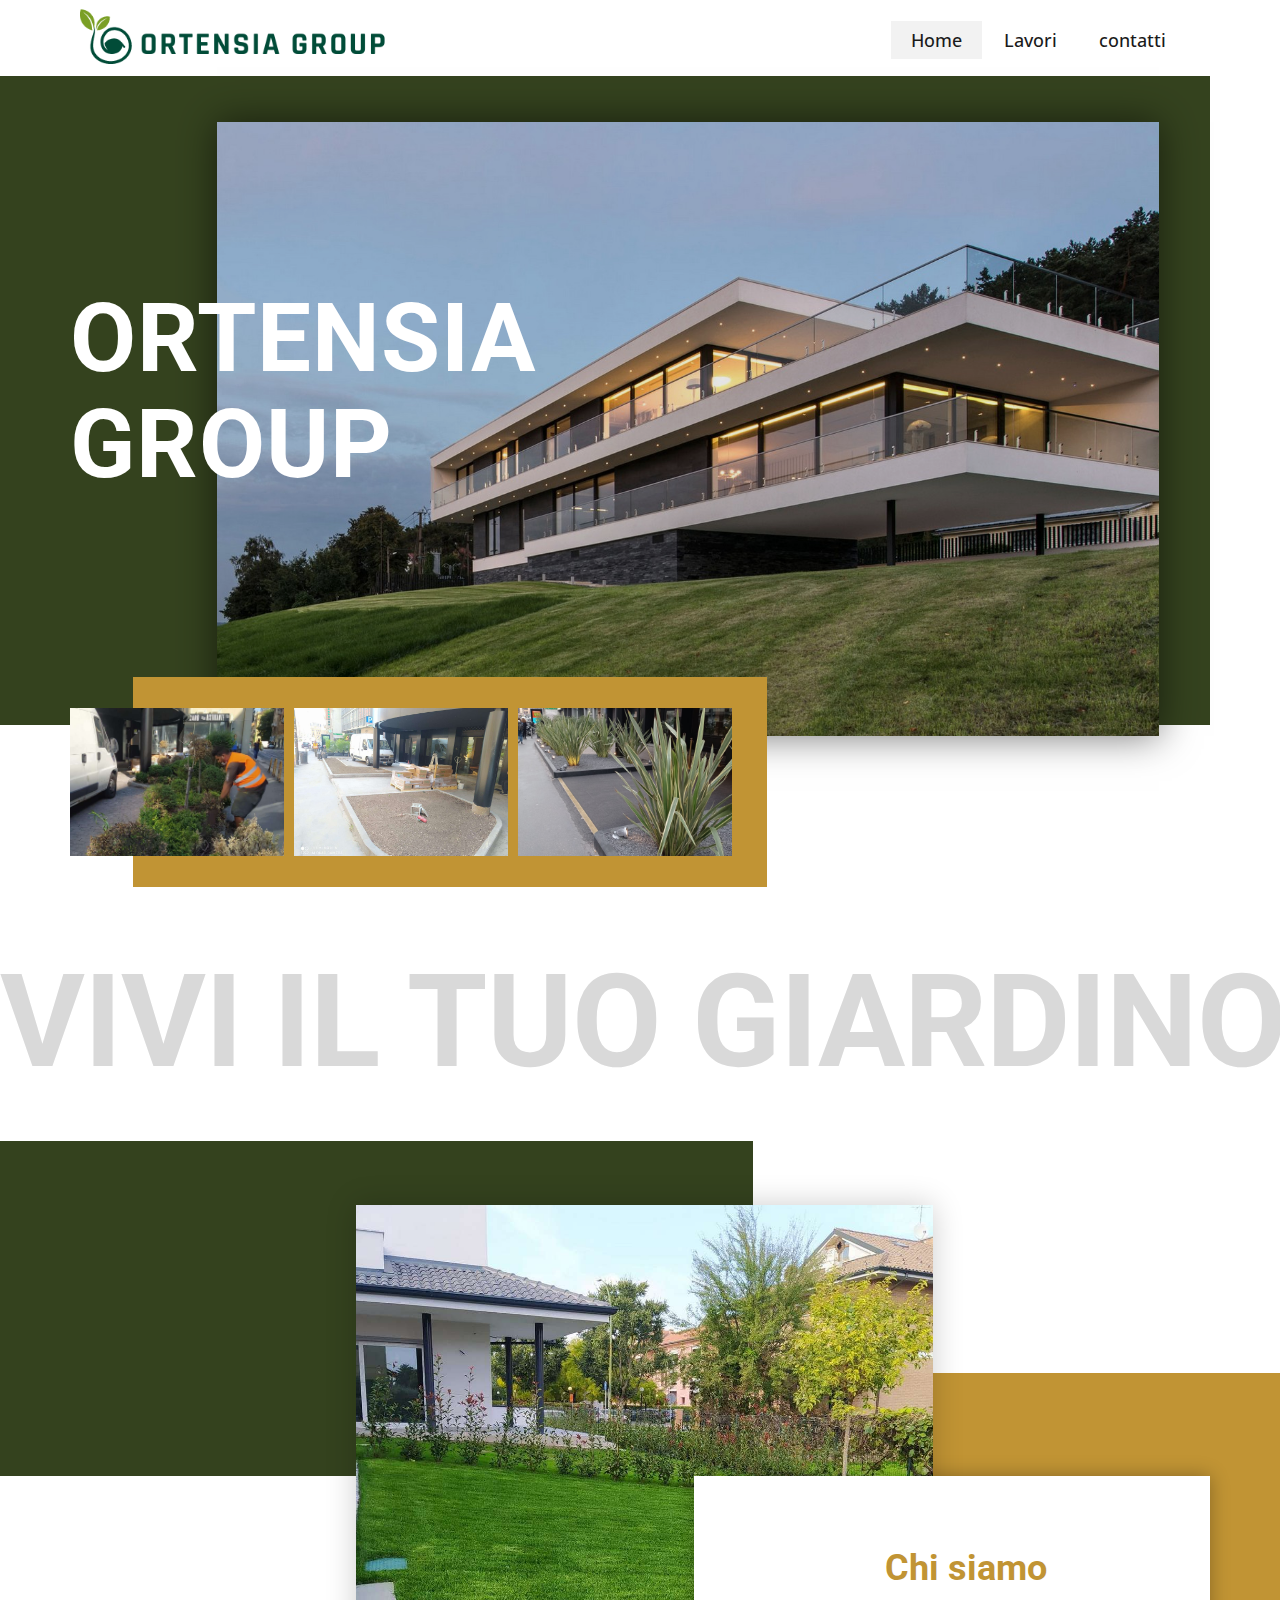
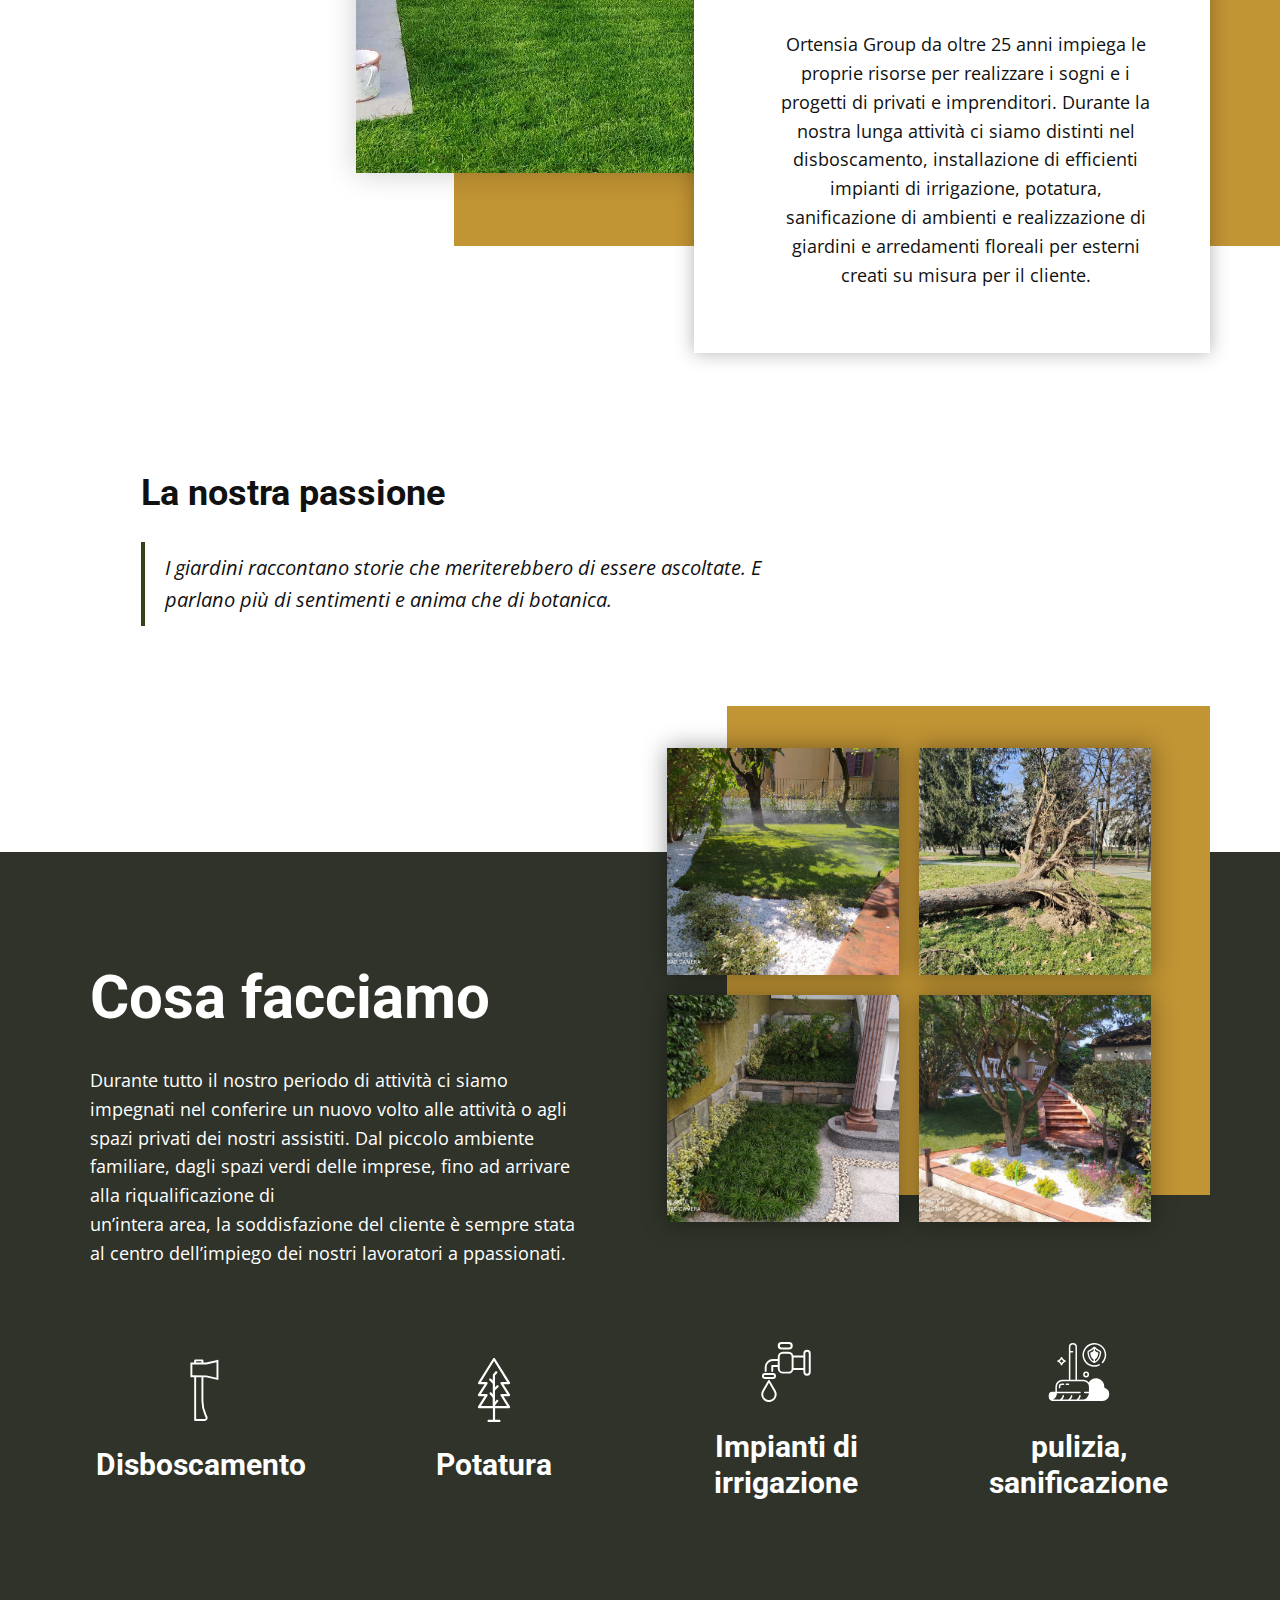
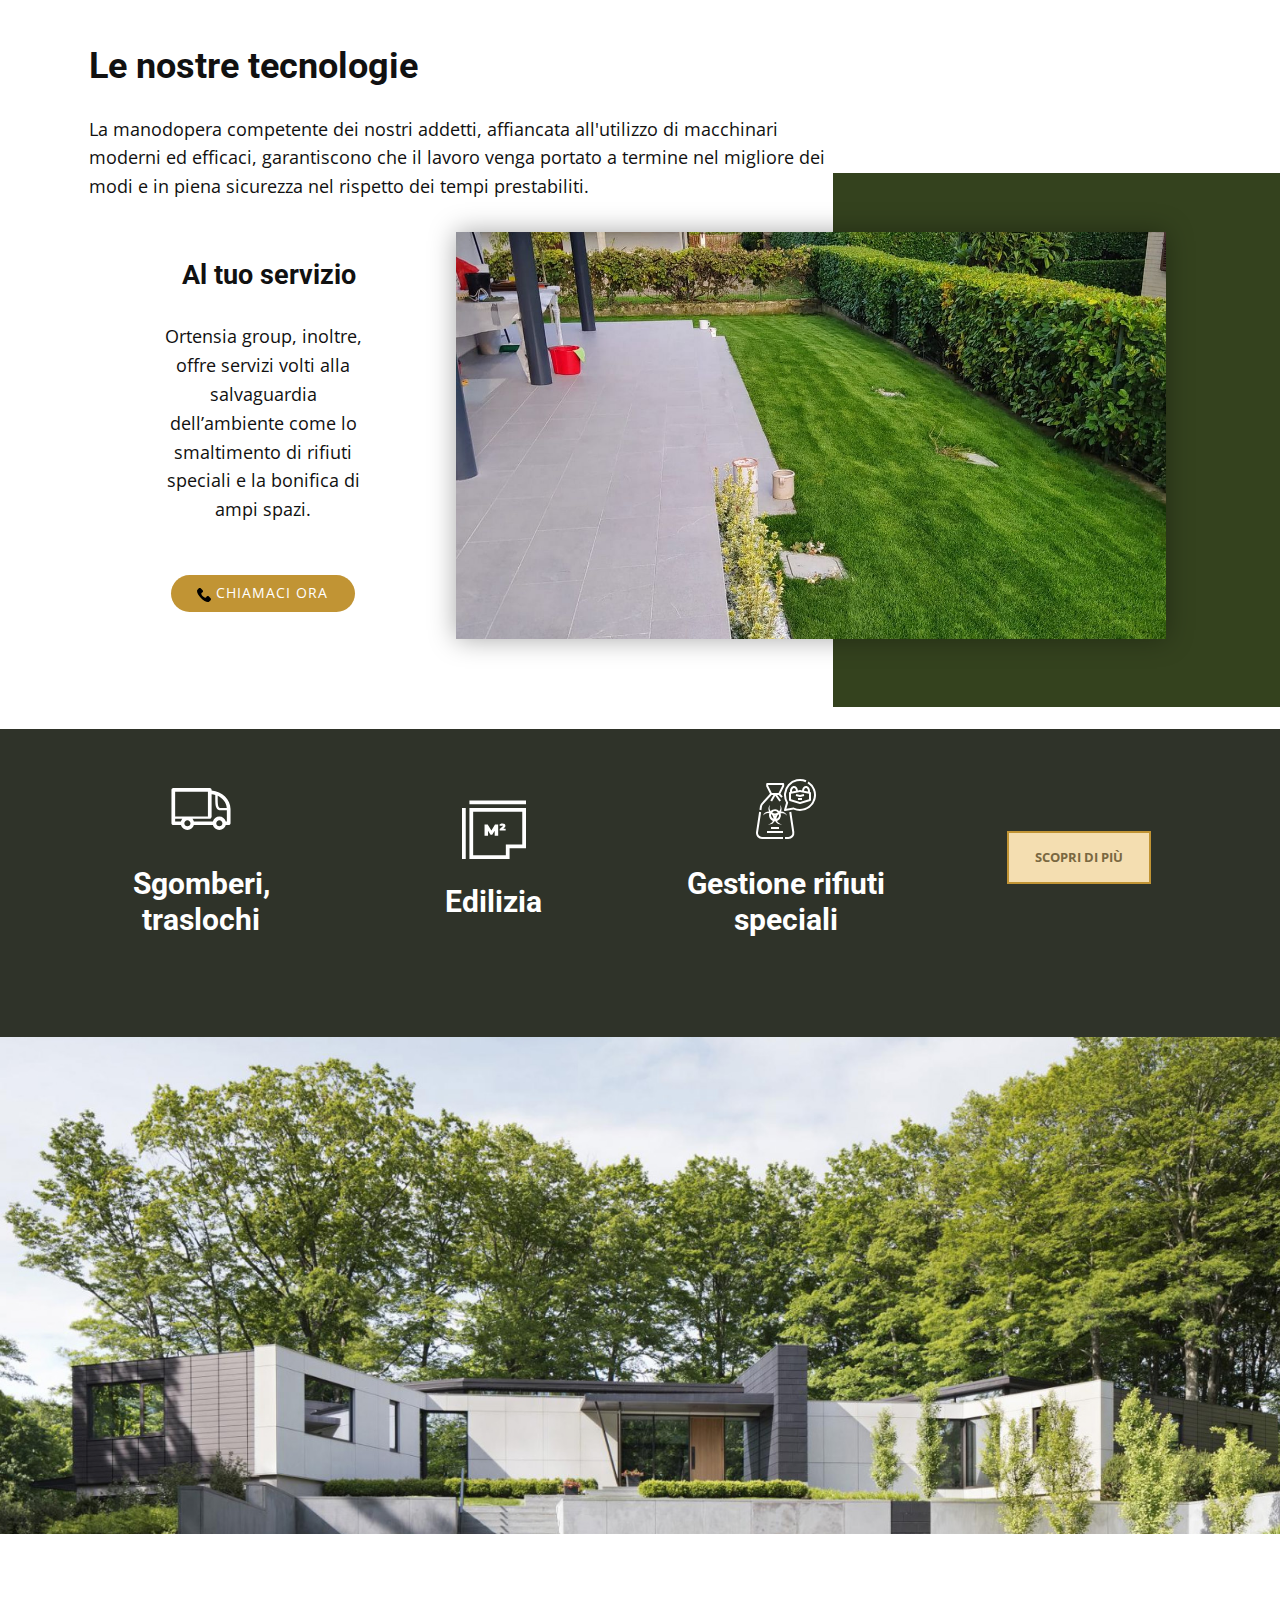
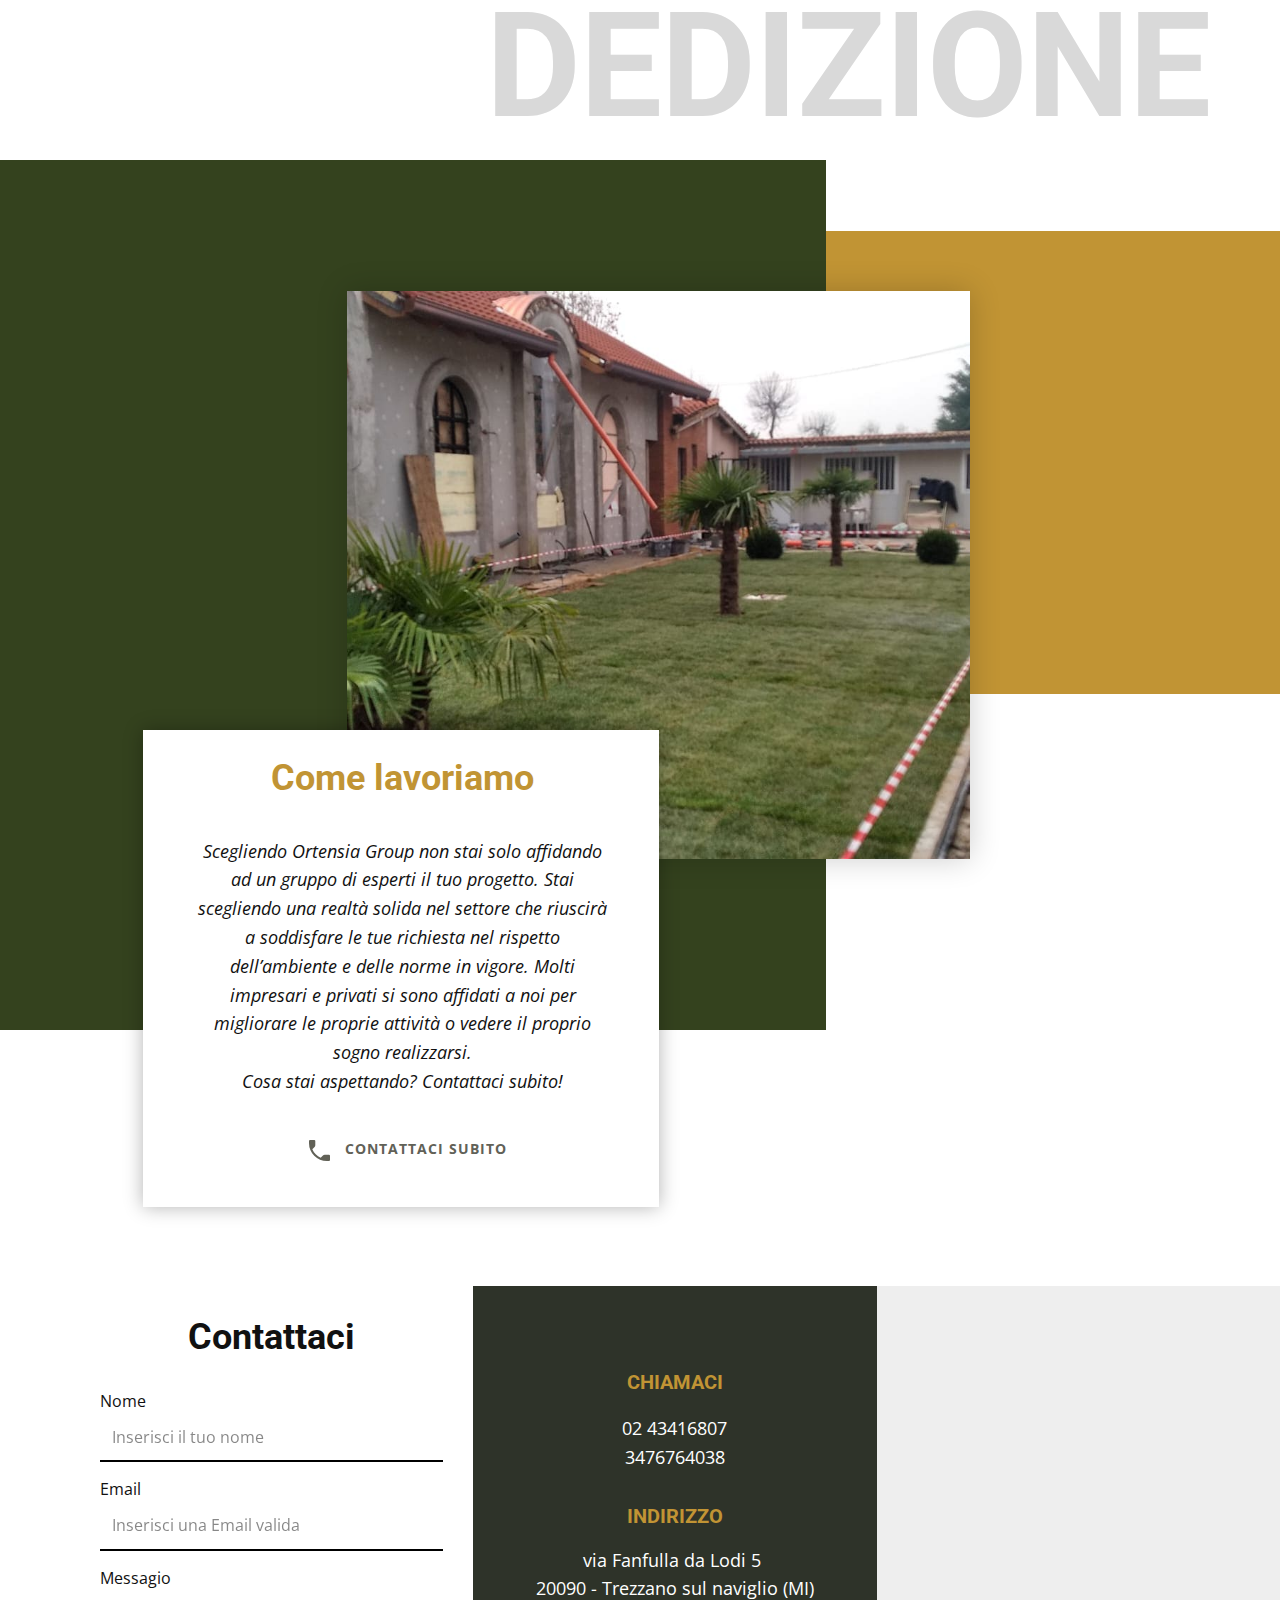
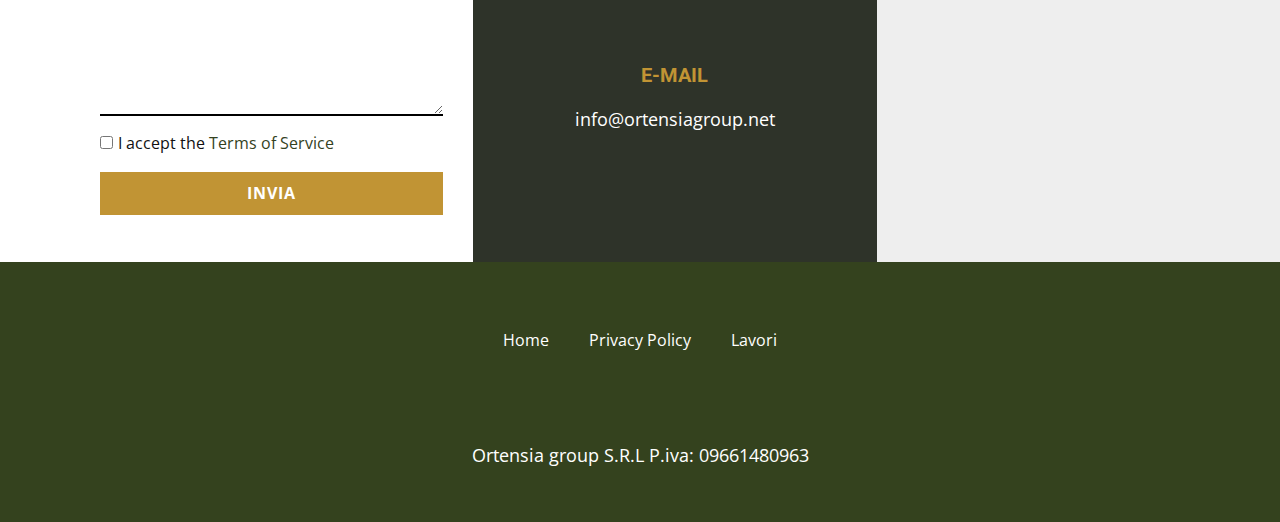
==== commit 8dd68bd5: "v2" ====
--- a/index.html
+++ b/index.html
@@ -415,16 +415,5 @@
         </nav>
         <p class="u-align-center u-text u-text-1">Ortensia group S.R.L P.iva: 09661480963</p>
       </div></footer>
-    <section class="u-backlink u-clearfix u-grey-80">
-      <a class="u-link" href="https://editor.com/html-templates" target="_blank">
-        <span>Free HTML Templates</span>
-      </a>
-      <p class="u-text">
-        <span>created with</span>
-      </p>
-      <a class="u-link" href="" target="_blank">
-        <span>Website Builder Software</span>
-      </a>. 
-    </section>
   </body>
 </html>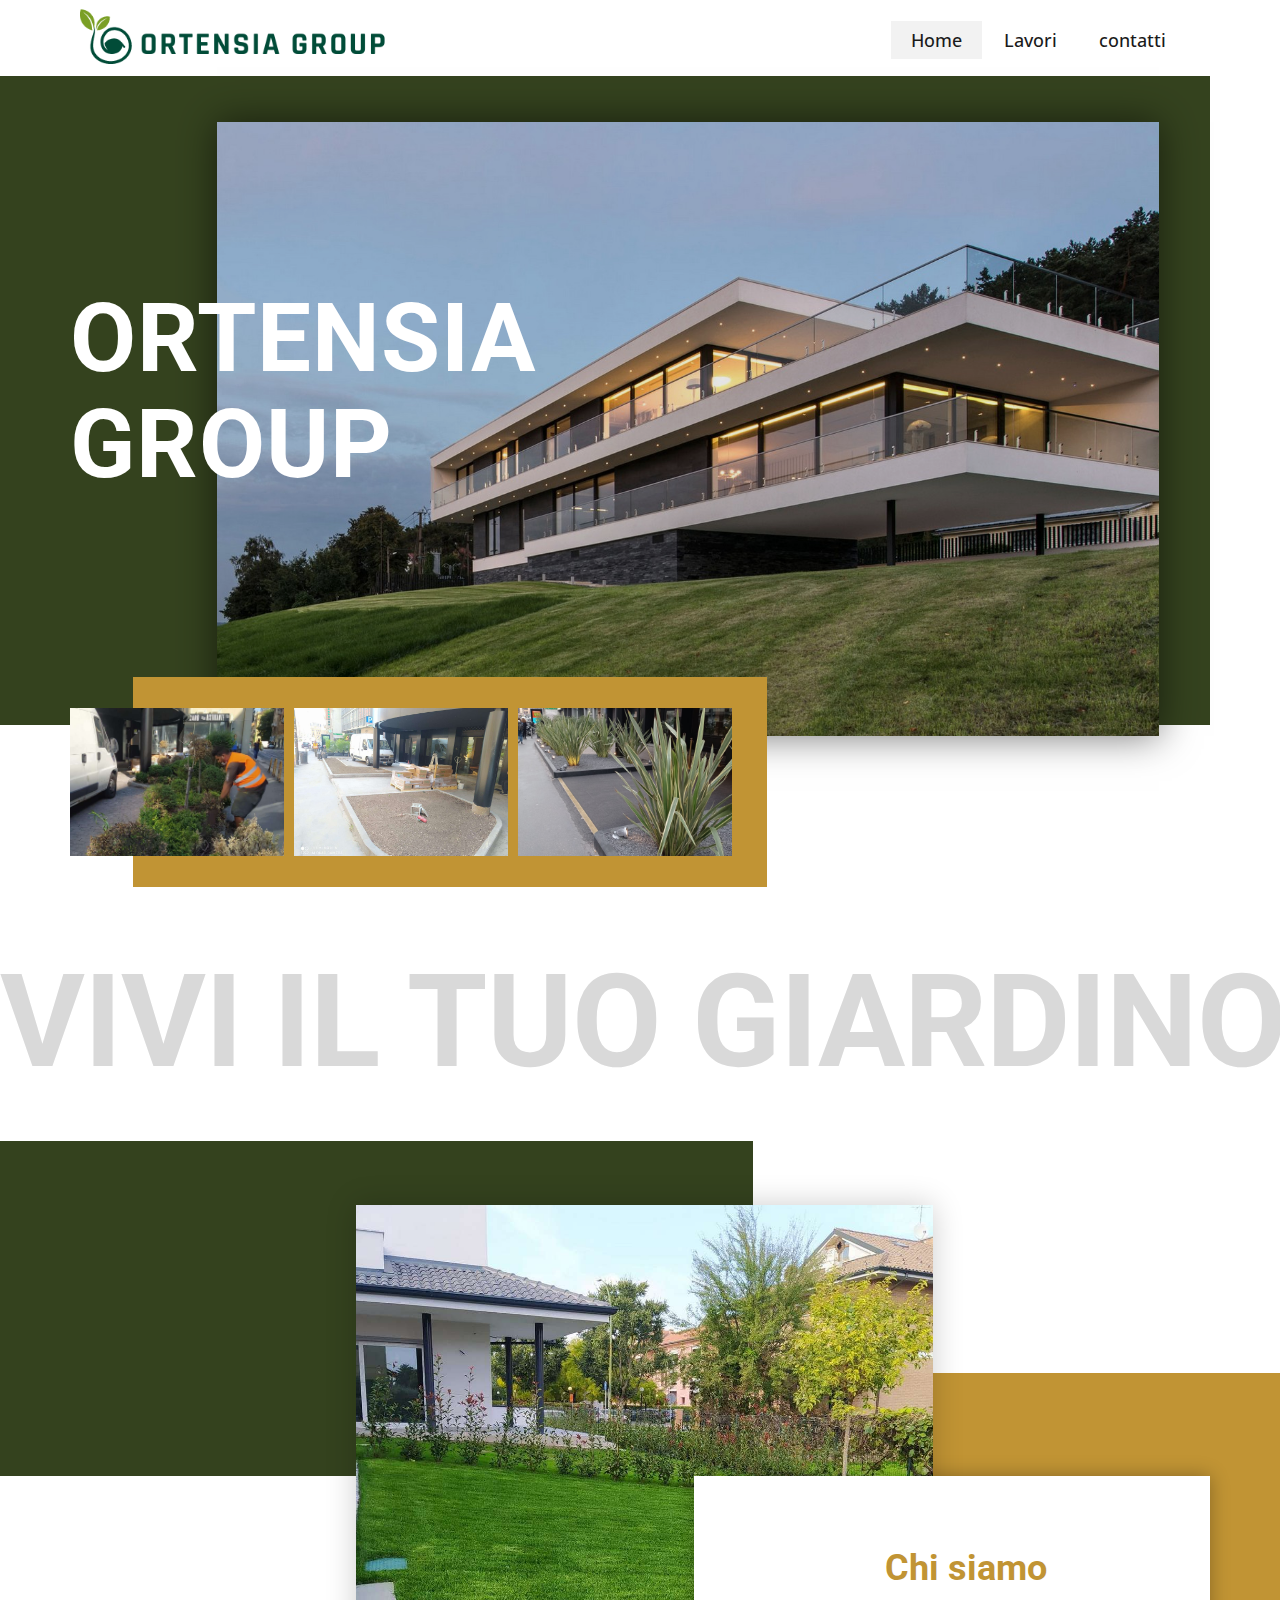
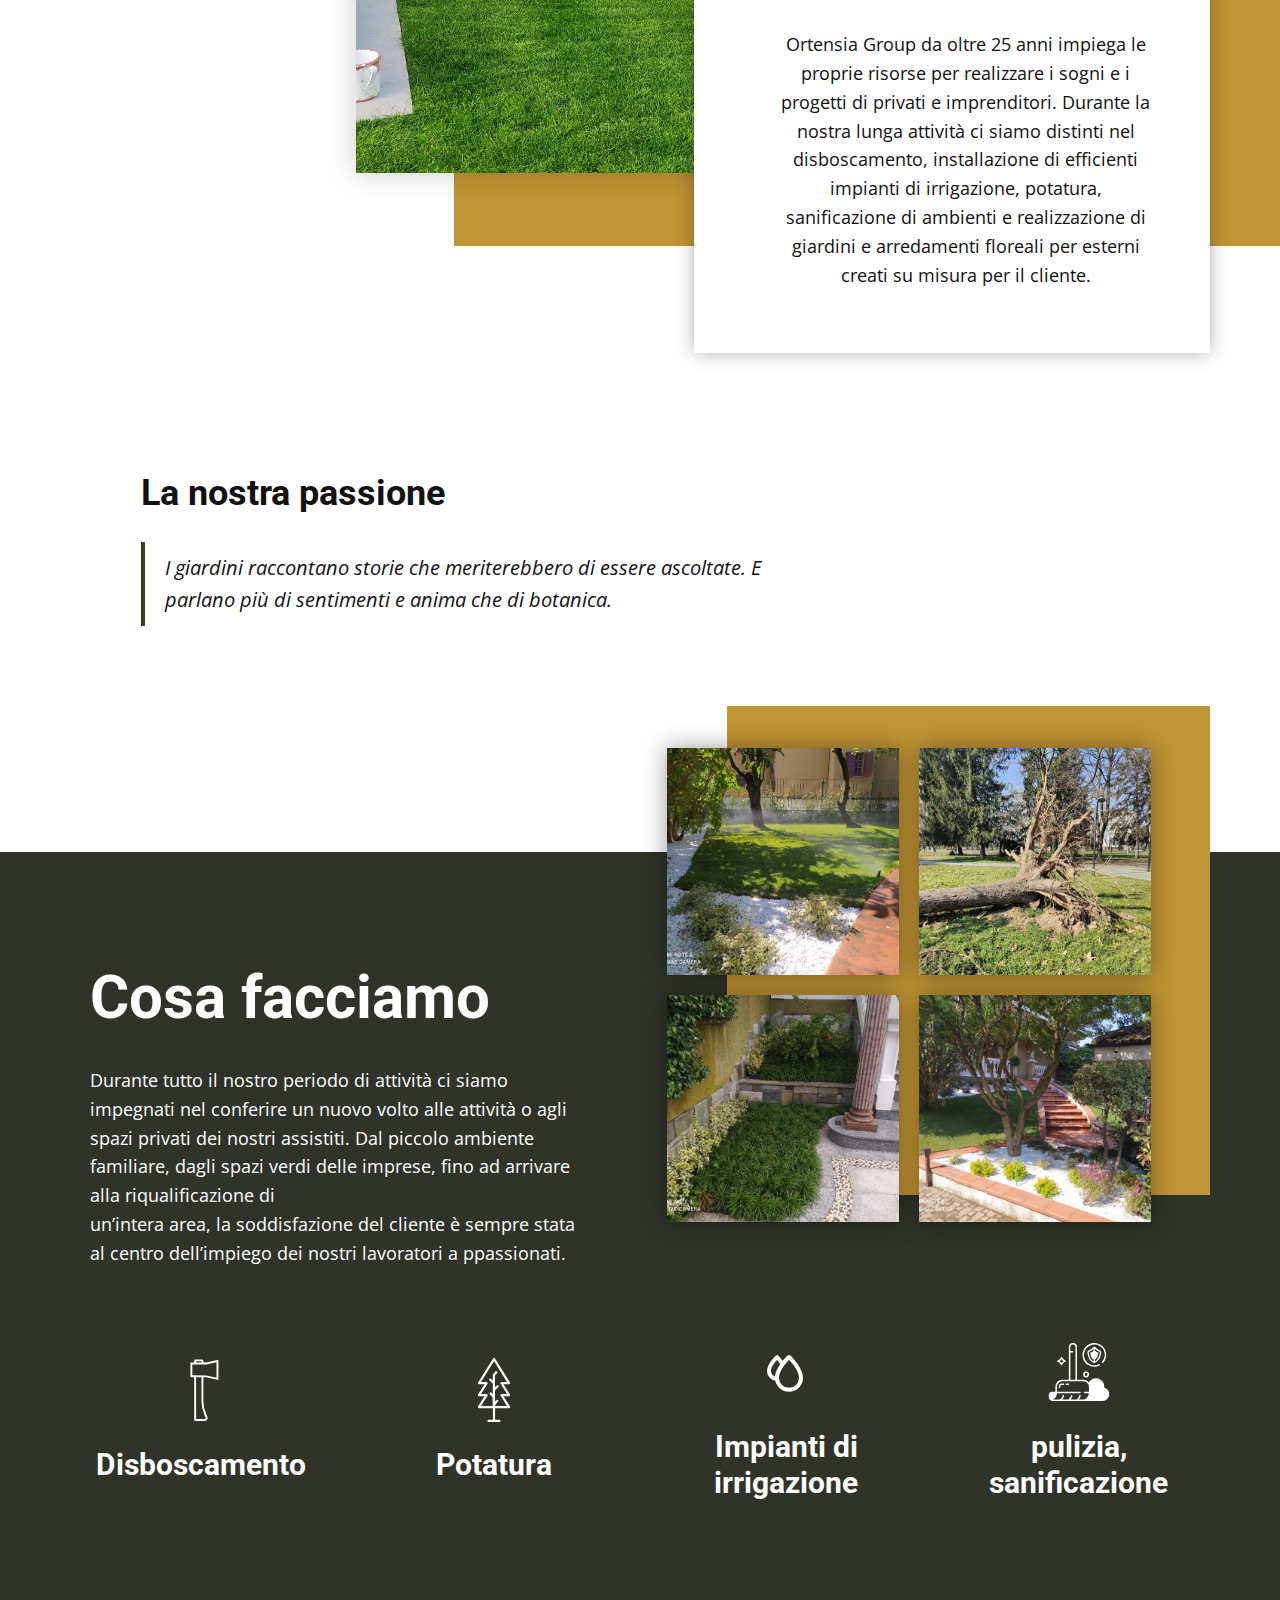
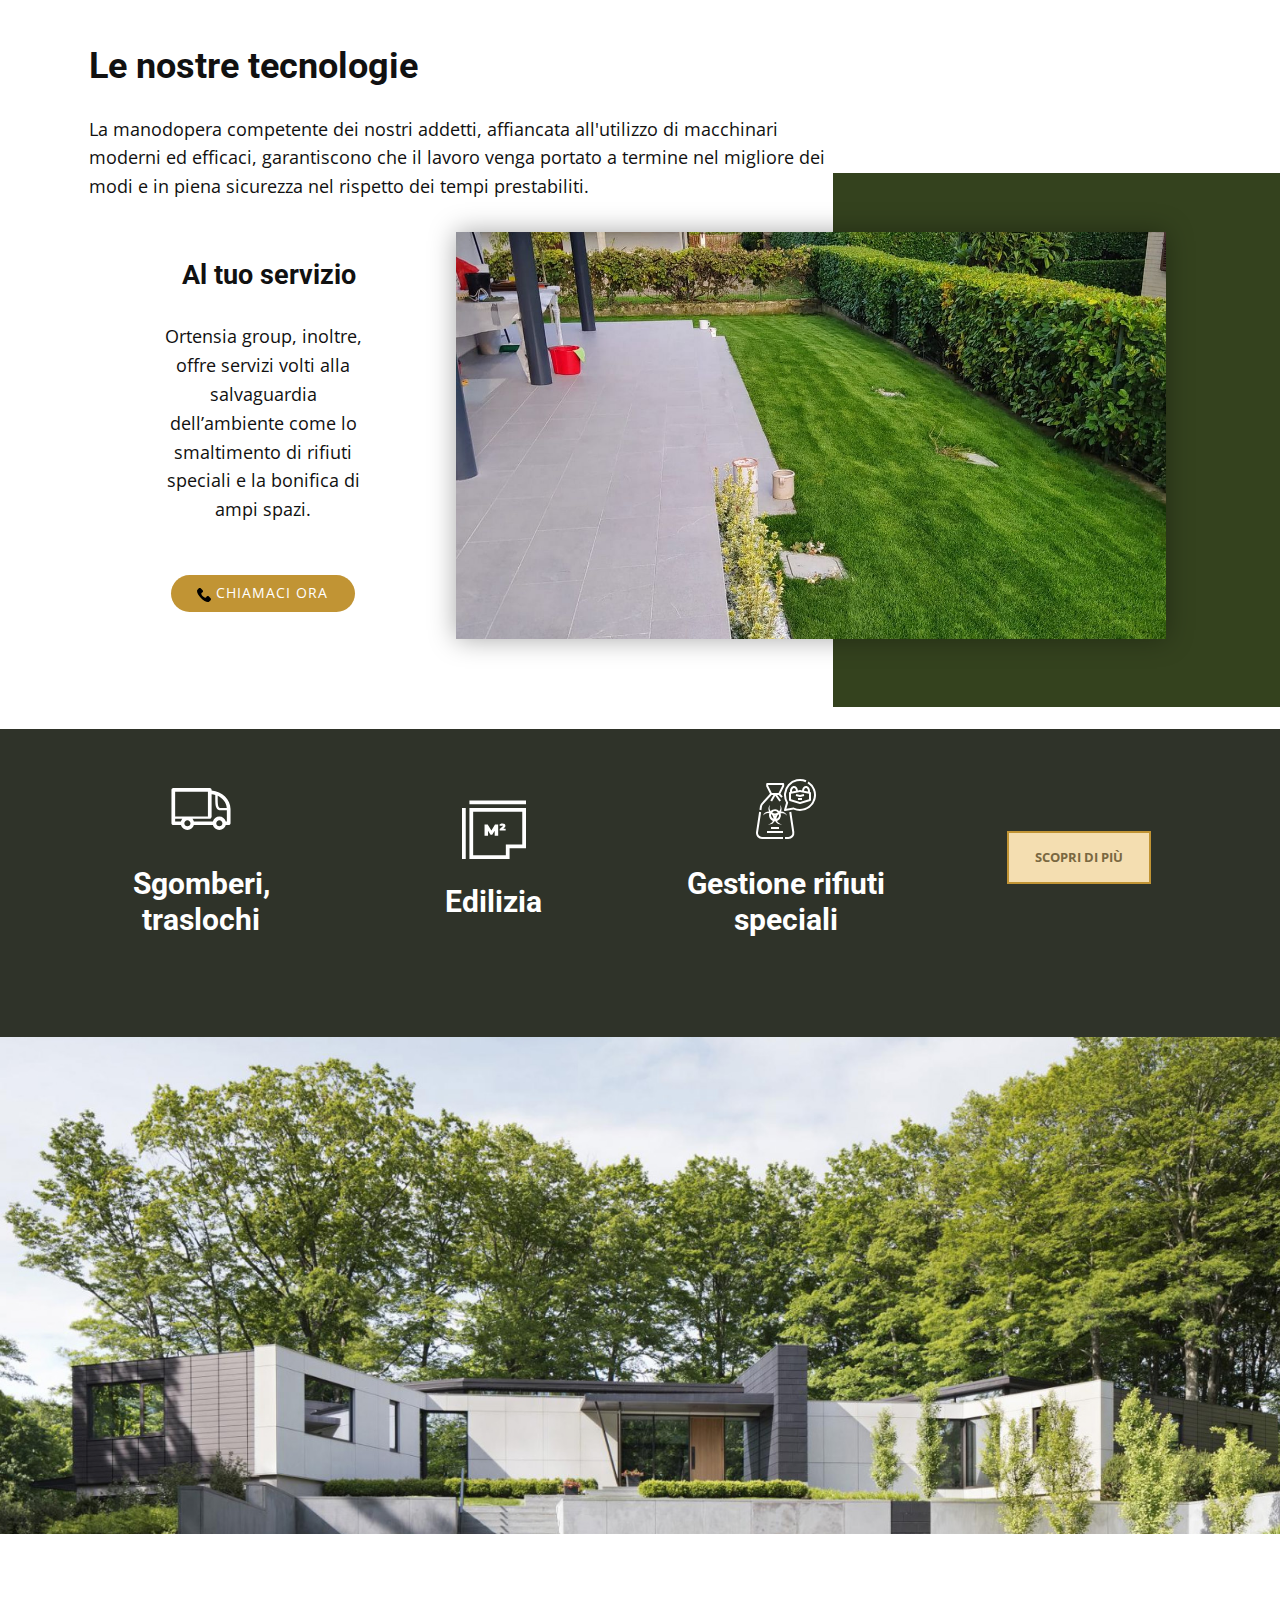
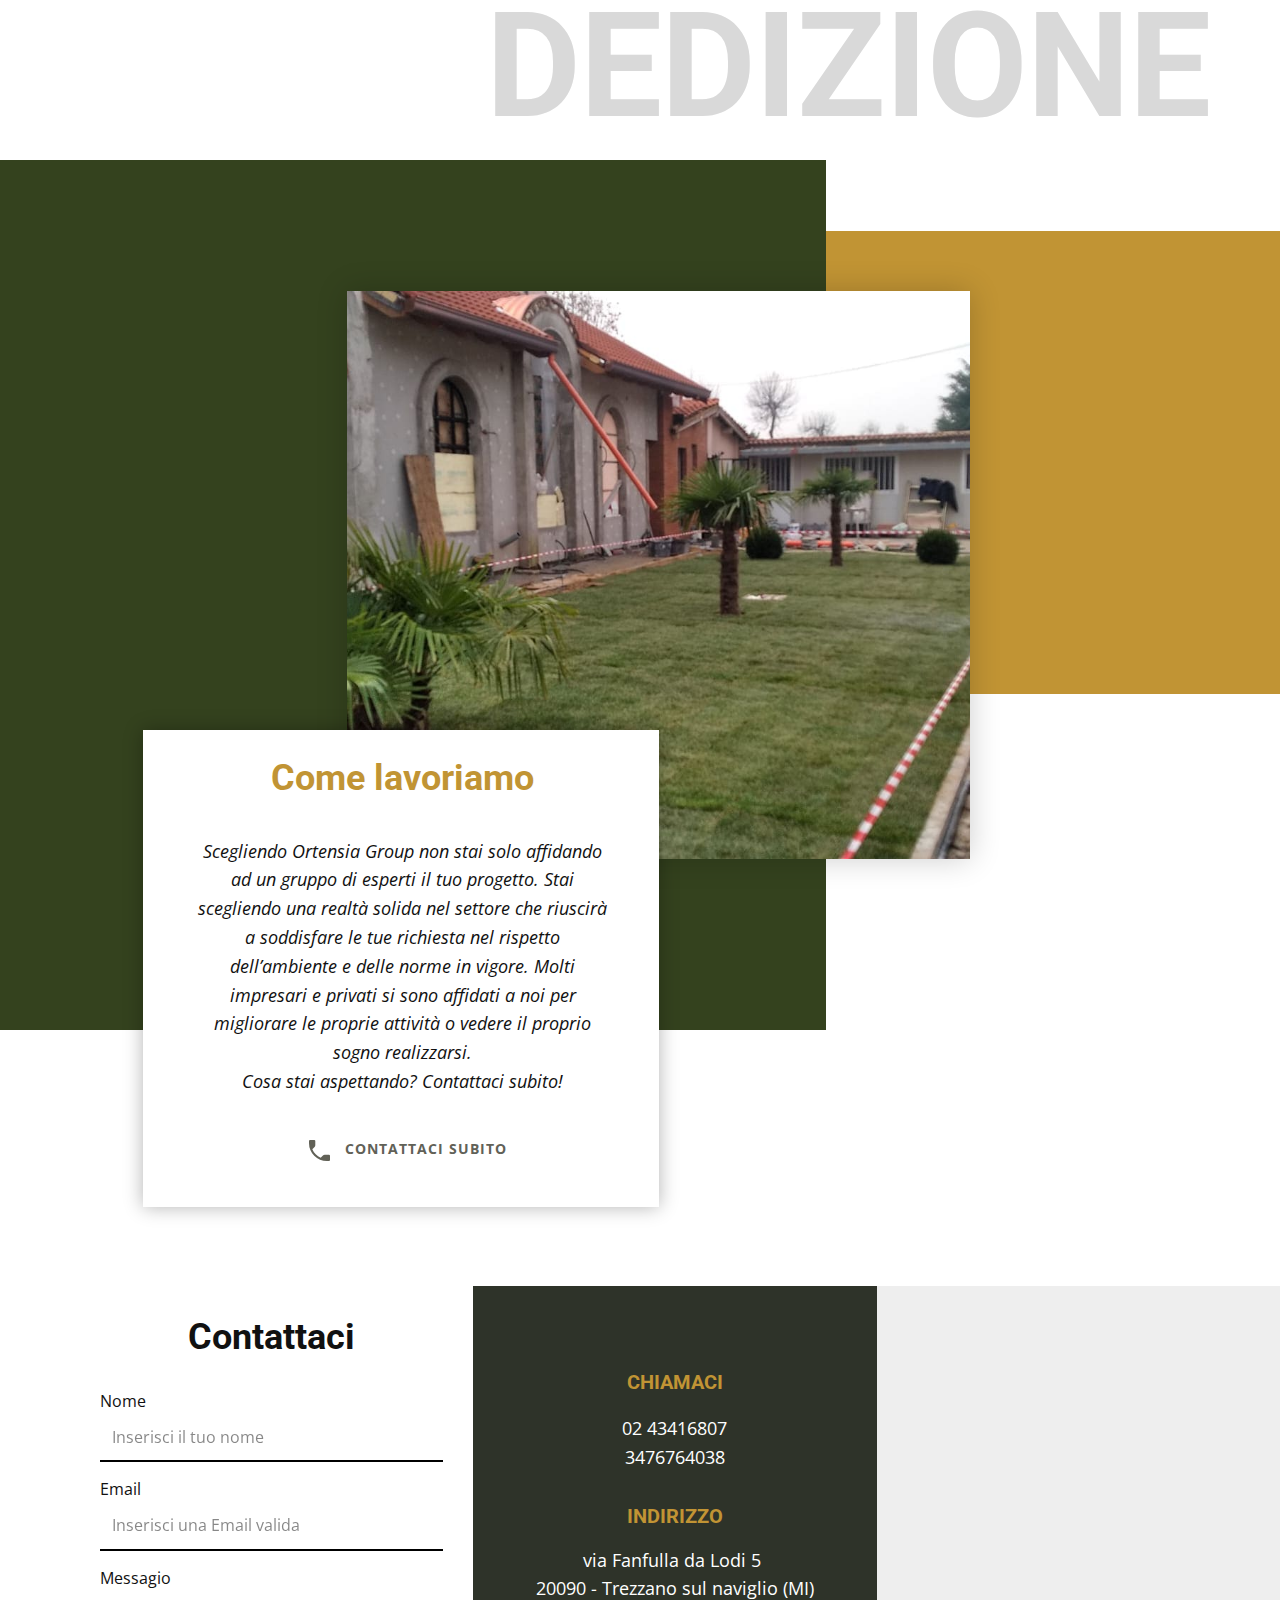
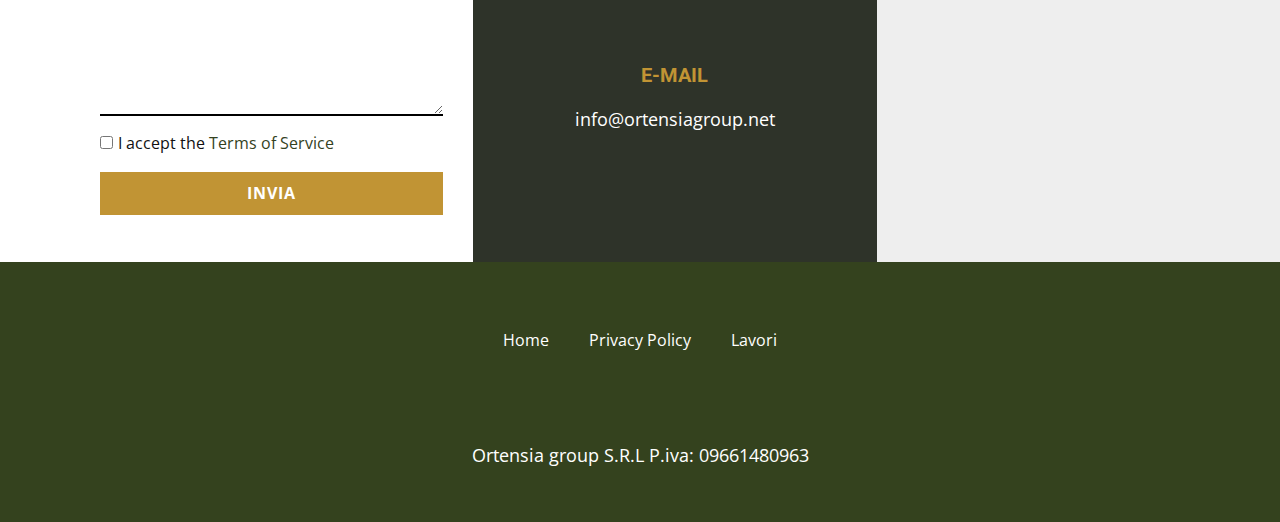
==== commit 620d20d7: "v5" ====
--- a/index.html
+++ b/index.html
@@ -33,7 +33,7 @@
     <meta property="og:title" content="Home">
     <meta property="og:description" content="">
     <meta property="og:type" content="website">
-  </head>
+  <script id="Cookiebot" src="https://consent.cookiebot.com/uc.js" data-cbid="8d18db80-3f1e-4689-9468-7afec1f8843a" data-blockingmode="auto" type="text/javascript"></script></head>
   <body data-home-page="Home.html" data-home-page-title="Home" class="u-body"><header class="u-clearfix u-header" id="sec-f9f5"><div class="u-align-left u-clearfix u-sheet u-sheet-1">
         <img class="u-image u-image-default u-image-1" src="images/Partecify1.png" alt="" data-image-width="424" data-image-height="87">
         <nav class="u-menu u-menu-dropdown u-offcanvas u-menu-1" data-responsive-from="MD">
@@ -191,7 +191,7 @@
                 </div>
               </div>
               <div class="u-align-center-lg u-align-center-md u-align-center-sm u-align-center-xl u-container-style u-layout-cell u-similar-fill u-size-15 u-size-30-md u-layout-cell-3">
-                <div class="u-container-layout u-valign-middle"><span class="u-icon u-icon-3"><svg class="u-svg-link" preserveAspectRatio="xMidYMin slice" viewBox="0 0 32 32" style="undefined"><use xmlns:xlink="http://www.w3.org/1999/xlink" xlink:href="#svg-8d62"></use></svg><svg class="u-svg-content" viewBox="0 0 32 32" id="svg-8d62"><path d="M4.2856,29.2708c.0263.0419.0547.0825.083.1211l.5508.6108c.0078.0073.0888.0776.0966.0845l.545.3794a3.7433,3.7433,0,0,0,.5107.2446l.1445.0527a.4691.4691,0,0,0,.0635.023c.0693.0229.1406.0444.2158.0649a3.7639,3.7639,0,0,0,.9746.127,3.9334,3.9334,0,0,0,.9952-.1289c.0683-.0191.14-.04.208-.0625l.0019-.001.0147-.0049-.001-.001c.0176-.0044.0342-.01.0478-.0146l.1407-.0528a3.7614,3.7614,0,0,0,.8457-.4609c.041-.0283.081-.0581.1074-.08.084-.0649.167-.1338.2471-.208l.43-.4687.0772-.1021c.0293-.04.0576-.0806.0752-.1094.0488-.0727.0947-.1469.14-.2231.002-.0044.0479-.0825.05-.0869A3.8357,3.8357,0,0,0,10.8,25.2224L7.8979,20.1946a.4863.4863,0,0,0-.8418,0L4.1518,25.2229a3.8281,3.8281,0,0,0-.5127,1.9136,3.9093,3.9093,0,0,0,.5078,1.9106Zm.708-3.5625,2.4834-4.3,2.4824,4.3a2.864,2.864,0,0,1,.3848,1.4292,2.9452,2.9452,0,0,1-.3848,1.4346c-.0332.0576-.0674.1133-.16.2481l.3926.2861-.456-.2012.3877.293-.5069-.15-.0937.1011-.1026.1c-.0595.0542-.1211.1059-.2636.2138a2.8074,2.8074,0,0,1-.6358.3467l-.1221.0449-.0175.0059-.1709.0522a2.8686,2.8686,0,0,1-1.459.0025L6.57,29.86l-.0244-.0068-.1191-.0459a2.9113,2.9113,0,0,1-.3613-.17l-.3418-.23-.52-.52-.4414.22.3457-.3525-.0683-.106-.4053.2681.33-.3951A2.8922,2.8922,0,0,1,4.61,27.1365,2.8563,2.8563,0,0,1,4.9936,25.7083Z"></path><path d="M5.8305,15.9988a.4851.4851,0,0,0,.4853-.4859V13.6223A3.1659,3.1659,0,0,1,9.4789,10.46h2.3965v2.0606H9.1235a.4847.4847,0,0,0-.4854.4853v2.5068a.4854.4854,0,1,0,.9707,0V13.4915h2.2666v.7207a2.589,2.589,0,0,0,2.5859,2.5859h2.74a2.58,2.58,0,0,0,2.4521-1.8052h5.0284v1.0435a1.84,1.84,0,0,0,3.68,0V6.6882a1.84,1.84,0,0,0-3.68,0V7.7317H19.6537a2.58,2.58,0,0,0-2.4521-1.8052h-2.74a2.5887,2.5887,0,0,0-2.5859,2.586v.976H9.4789a4.1386,4.1386,0,0,0-4.1338,4.1338v1.8906A.4852.4852,0,0,0,5.8305,15.9988ZM25.6528,6.6882a.8691.8691,0,0,1,1.7382,0v9.3482a.8691.8691,0,0,1-1.7382,0V6.6882Zm-.9707,7.3335H19.7875V8.7029h4.8946ZM12.8461,8.5125a1.617,1.617,0,0,1,1.6152-1.6148h2.74a1.617,1.617,0,0,1,1.6152,1.6148v5.7a1.6166,1.6166,0,0,1-1.6152,1.6147h-2.74a1.6166,1.6166,0,0,1-1.6152-1.6147v-5.7Z"></path><path d="M5.4223,19.4436H9.5317a1.4683,1.4683,0,0,0,0-2.9365H5.4223a1.4683,1.4683,0,0,0,0,2.9365Zm0-1.9653H9.5317a.4971.4971,0,0,1,0,.9941H5.4223a.4971.4971,0,1,1,0-.9941Z"></path><path d="M13.7455,4.762h3.7578a1.8706,1.8706,0,0,0,0-3.7412H13.7455a1.8706,1.8706,0,0,0,0,3.7412Zm0-2.77h3.7578a.9.9,0,0,1,0,1.7993H13.7455a.9.9,0,0,1,0-1.7993Z"></path></svg></span>
+                <div class="u-container-layout u-valign-middle"><span class="u-icon u-icon-3"><svg class="u-svg-link" preserveAspectRatio="xMidYMin slice" viewBox="0 0 64 64" style="undefined"><use xmlns:xlink="http://www.w3.org/1999/xlink" xlink:href="#svg-19b9"></use></svg><svg class="u-svg-content" viewBox="0 0 64 64" id="svg-19b9"><path d="M35,51.87a14,14,0,0,1-14-14C21,27.5,33.12,16,33.63,15.54a2,2,0,0,1,2.74,0C36.88,16,49,27.5,49,37.87A14,14,0,0,1,35,51.87Zm0-32c-3,3.17-10,11.23-10,18a10,10,0,0,0,20,0C45,31.07,38,23,35,19.84Z"></path><path d="M23,41A10,10,0,0,1,13,31c0-7.2,8.28-15,8.63-15.37a2,2,0,0,1,2.74,0,39.24,39.24,0,0,1,6,7.42,2,2,0,0,1-3.42,2.07A33.74,33.74,0,0,0,23,19.95c-2.42,2.63-6,7.33-6,11.05a6,6,0,0,0,6,6,2,2,0,0,1,0,4Z"></path></svg></span>
                   <h3 class="u-align-center-xs u-text u-text-3">Impianti di irrigazione</h3>
                 </div>
               </div>
@@ -248,7 +248,7 @@
                       <span style="font-weight: 400;">Ortensia</span>
                       <span style="font-weight: 400;">group, inoltre, offre servizi volti alla salvaguardia dell’ambiente come lo smaltimento di rifiuti speciali e la bonifica di ampi spazi.</span></b>
                   </p>
-                  <a href="" class="u-active-none u-border-2 u-border-palette-1-base u-btn u-btn-rectangle u-button-style u-hover-none u-none u-btn-1"><span class="u-icon u-icon-2"><svg class="u-svg-content" viewBox="0 0 20 20" style="width: 1em; height: 1em;"><path d="M20 18.35V19a1 1 0 0 1-1 1h-2A17 17 0 0 1 0 3V1a1 1 0 0 1 1-1h4a1 1 0 0 1 1 1v4c0 .56-.31 1.31-.7 1.7L3.16 8.84c1.52 3.6 4.4 6.48 8 8l2.12-2.12c.4-.4 1.15-.71 1.7-.71H19a1 1 0 0 1 .99 1v3.35z"></path></svg><img></span>&nbsp;Chiama ora
+                  <a href="tel:0243416807" class="u-active-none u-border-2 u-border-palette-1-base u-btn u-btn-rectangle u-button-style u-hover-none u-none u-btn-1"><span class="u-icon u-icon-2"><svg class="u-svg-content" viewBox="0 0 20 20" style="width: 1em; height: 1em;"><path d="M20 18.35V19a1 1 0 0 1-1 1h-2A17 17 0 0 1 0 3V1a1 1 0 0 1 1-1h4a1 1 0 0 1 1 1v4c0 .56-.31 1.31-.7 1.7L3.16 8.84c1.52 3.6 4.4 6.48 8 8l2.12-2.12c.4-.4 1.15-.71 1.7-.71H19a1 1 0 0 1 .99 1v3.35z"></path></svg><img></span>&nbsp;Chiama ora
                   </a>
                 </div>
               </div>
@@ -283,7 +283,7 @@
               </div>
               <div class="u-align-left u-container-style u-layout-cell u-right-cell u-similar-fill u-size-15 u-size-30-md u-layout-cell-4">
                 <div class="u-container-layout">
-                  <a href="#" class="u-align-center u-border-2 u-border-palette-3-dark-1 u-btn u-button-style u-hover-palette-3-light-1 u-palette-3-light-2 u-text-palette-3-dark-2 u-btn-1">scopri di più</a>
+                  <a href="Lavori.html" data-page-id="83066803" class="u-align-center u-border-2 u-border-palette-3-dark-1 u-btn u-button-style u-hover-palette-3-light-1 u-palette-3-light-2 u-text-palette-3-dark-2 u-btn-1">scopri di più</a>
                 </div>
               </div>
             </div>
@@ -312,7 +312,7 @@
               <span style="font-weight: 400;">Ortensia Group non stai solo affidando ad un gruppo di esperti il tuo progetto. Stai scegliendo una realtà solida nel settore che riuscirà a soddisfare le tue richiesta nel rispetto dell’ambiente e delle norme in vigore. Molti impresari e privati si sono affidati a noi per migliorare le proprie attività o vedere il proprio sogno realizzarsi. <br>Cosa stai aspettando? Contattaci subito!
               </span></b>
           </p>
-          <a href="tel:0243426807" class="u-btn u-button-style u-none u-text-hover-palette-1-base u-text-palette-2-base u-btn-1"><span class="u-icon u-spacing-10 u-white u-icon-1"><svg class="u-svg-content" viewBox="0 0 20 20" style="width: 1em; height: 1em;"><path d="M20 18.35V19a1 1 0 0 1-1 1h-2A17 17 0 0 1 0 3V1a1 1 0 0 1 1-1h4a1 1 0 0 1 1 1v4c0 .56-.31 1.31-.7 1.7L3.16 8.84c1.52 3.6 4.4 6.48 8 8l2.12-2.12c.4-.4 1.15-.71 1.7-.71H19a1 1 0 0 1 .99 1v3.35z"></path></svg><img></span>&nbsp;Contattaci subito
+          <a href="tel:0243416807" class="u-btn u-button-style u-none u-text-hover-palette-1-base u-text-palette-2-base u-btn-1"><span class="u-icon u-spacing-10 u-white u-icon-1"><svg class="u-svg-content" viewBox="0 0 20 20" style="width: 1em; height: 1em;"><path d="M20 18.35V19a1 1 0 0 1-1 1h-2A17 17 0 0 1 0 3V1a1 1 0 0 1 1-1h4a1 1 0 0 1 1 1v4c0 .56-.31 1.31-.7 1.7L3.16 8.84c1.52 3.6 4.4 6.48 8 8l2.12-2.12c.4-.4 1.15-.71 1.7-.71H19a1 1 0 0 1 .99 1v3.35z"></path></svg><img></span>&nbsp;Contattaci subito
           </a>
         </div>
       </div>
--- a/editor.css
+++ b/editor.css
@@ -35183,13 +35183,15 @@
   }
 
   .u-header .u-image-1 {
-    margin-top: 6px;
-    margin-left: -50px;
+    width: 257px;
+    height: 42px;
+    margin-top: 12px;
+    margin-left: 16px;
   }
 
   .u-header .u-menu-1 {
     width: auto;
-    margin: -38px -52px 6px auto;
+    margin: -40px 0 15px auto;
   }
 }
 .u-footer .u-sheet-1 {
